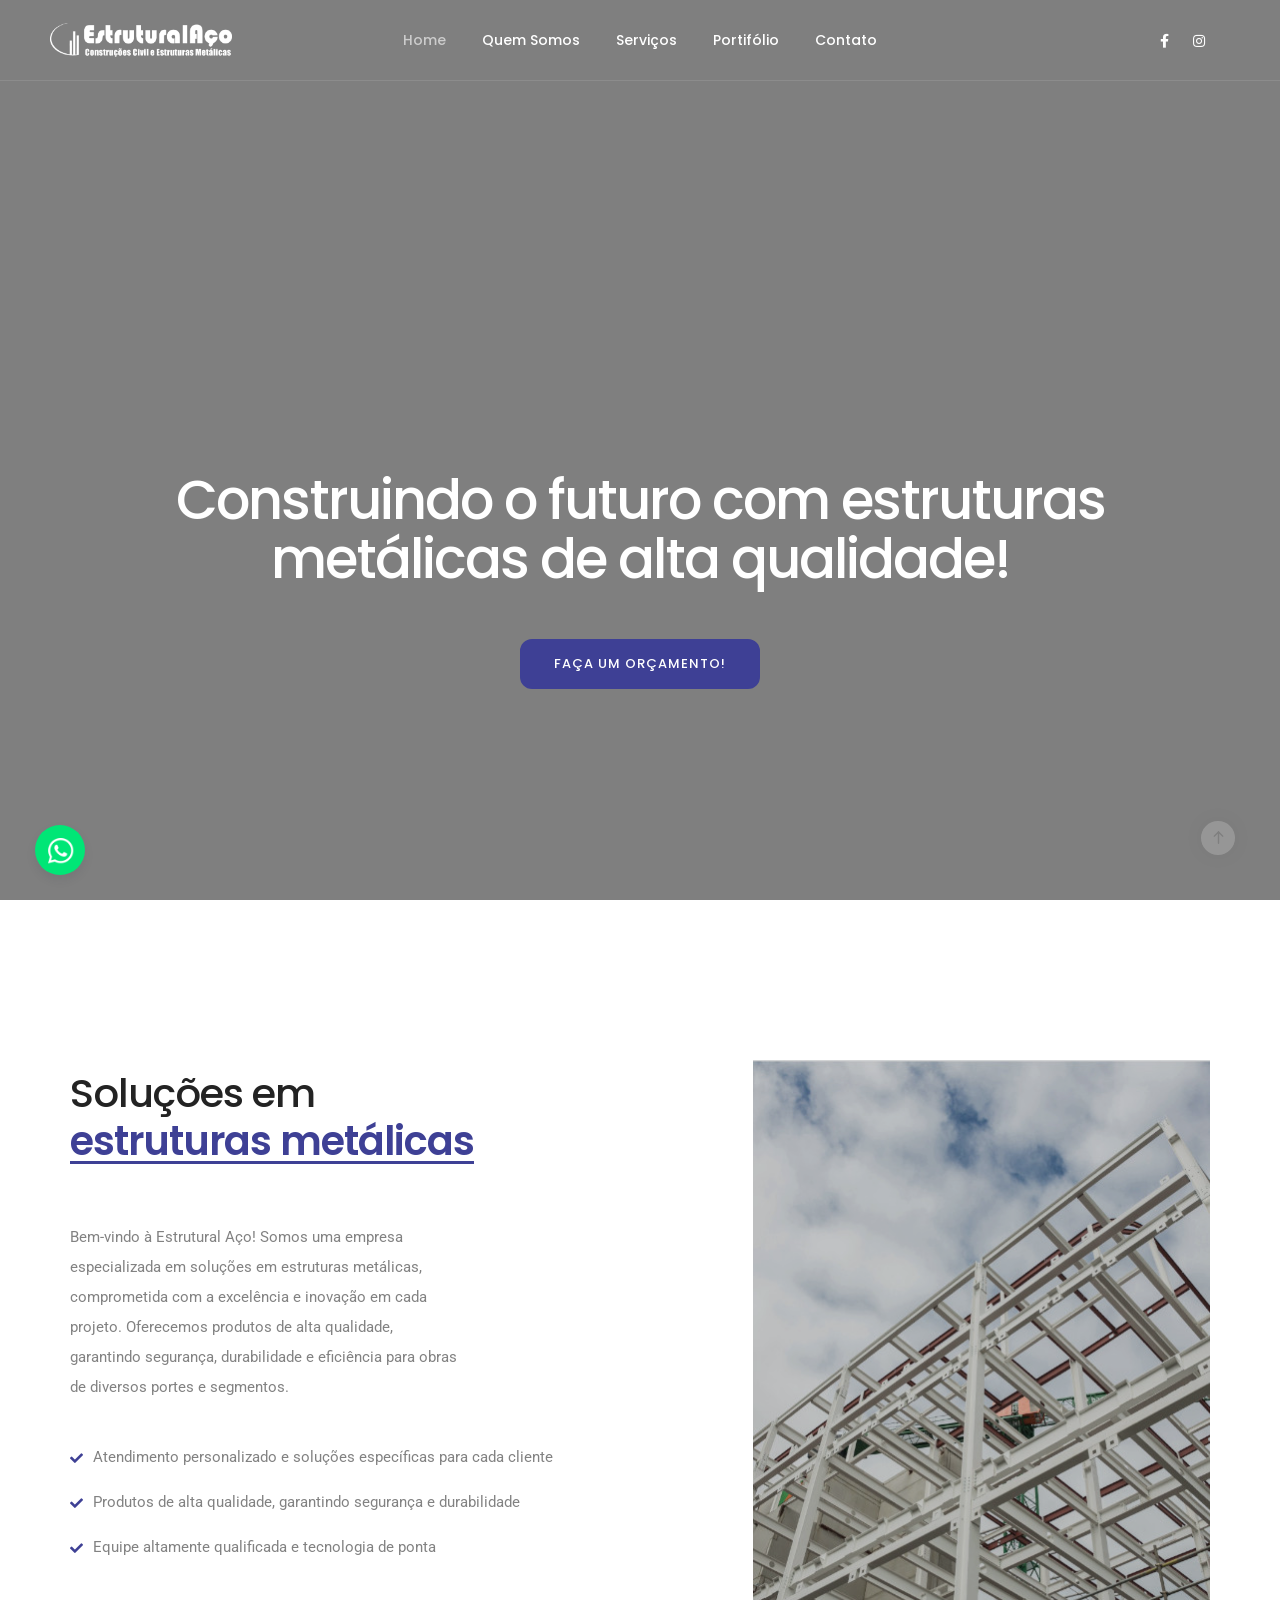
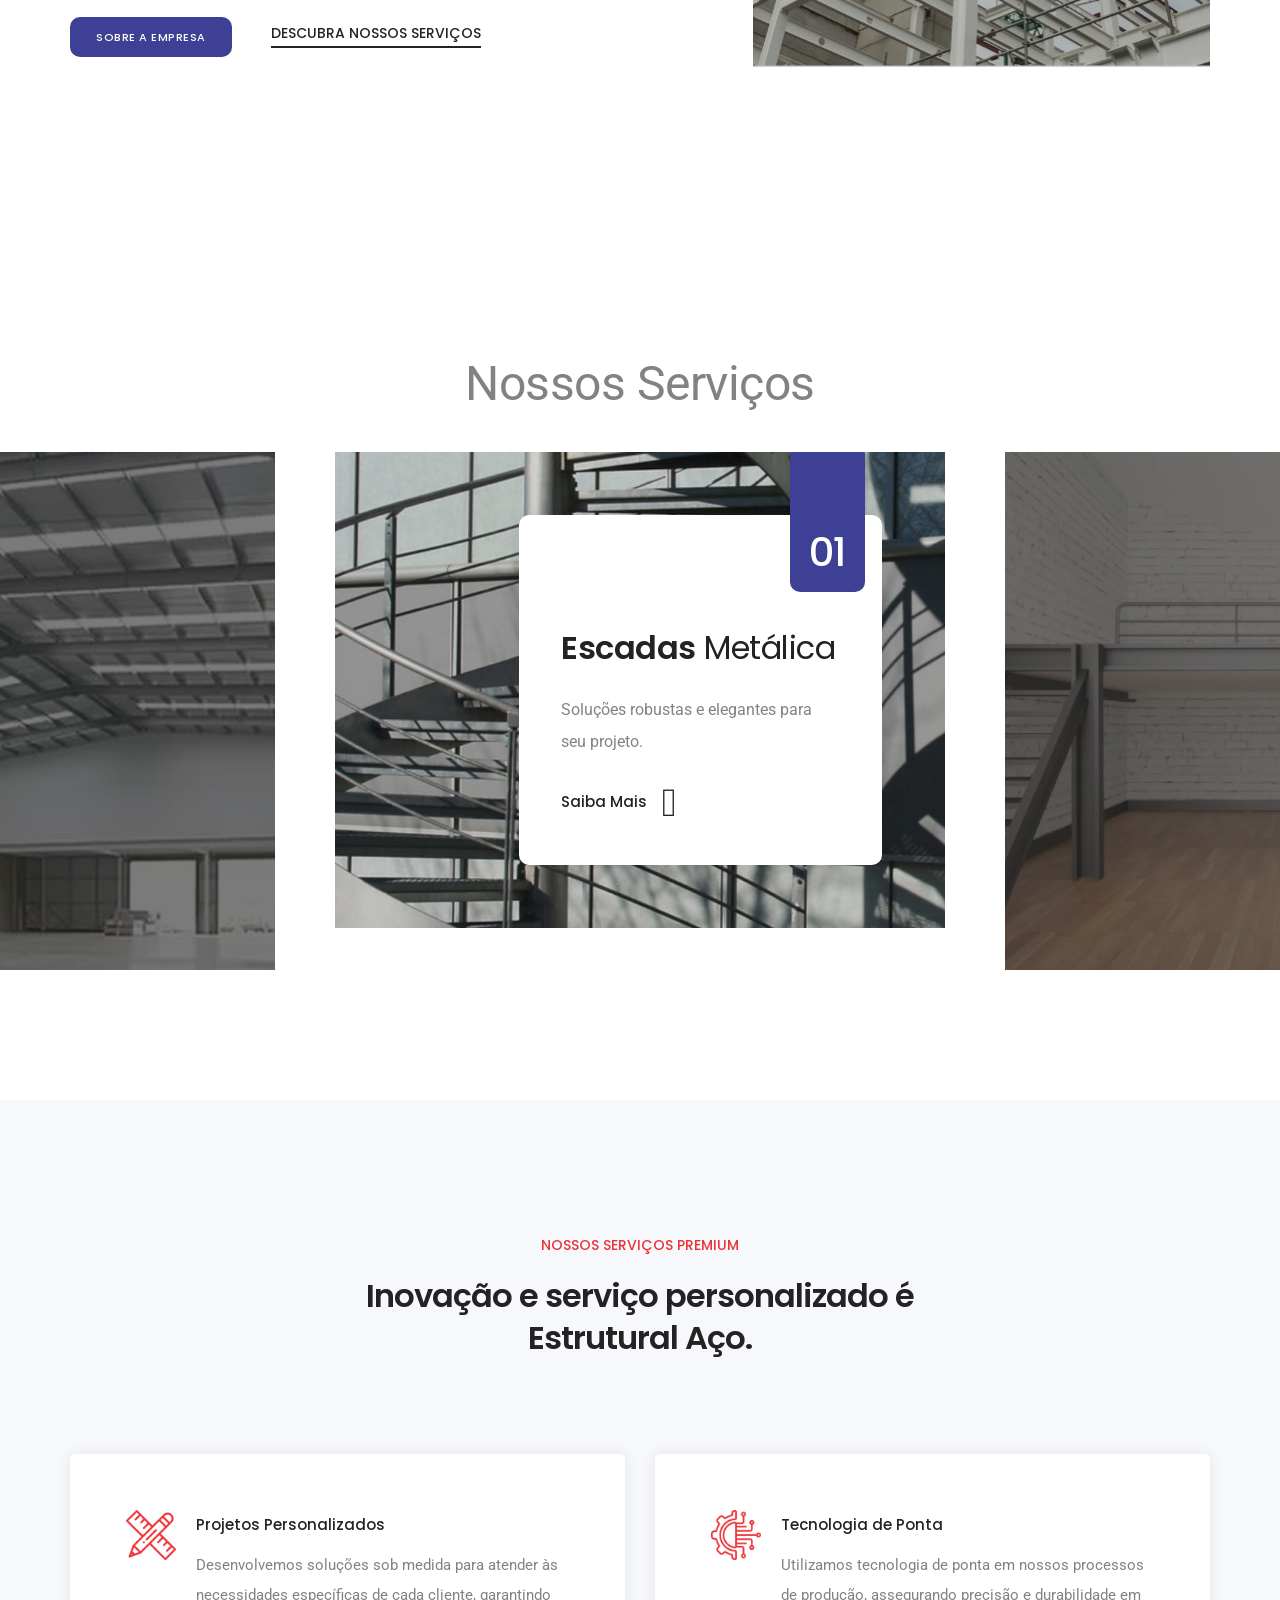
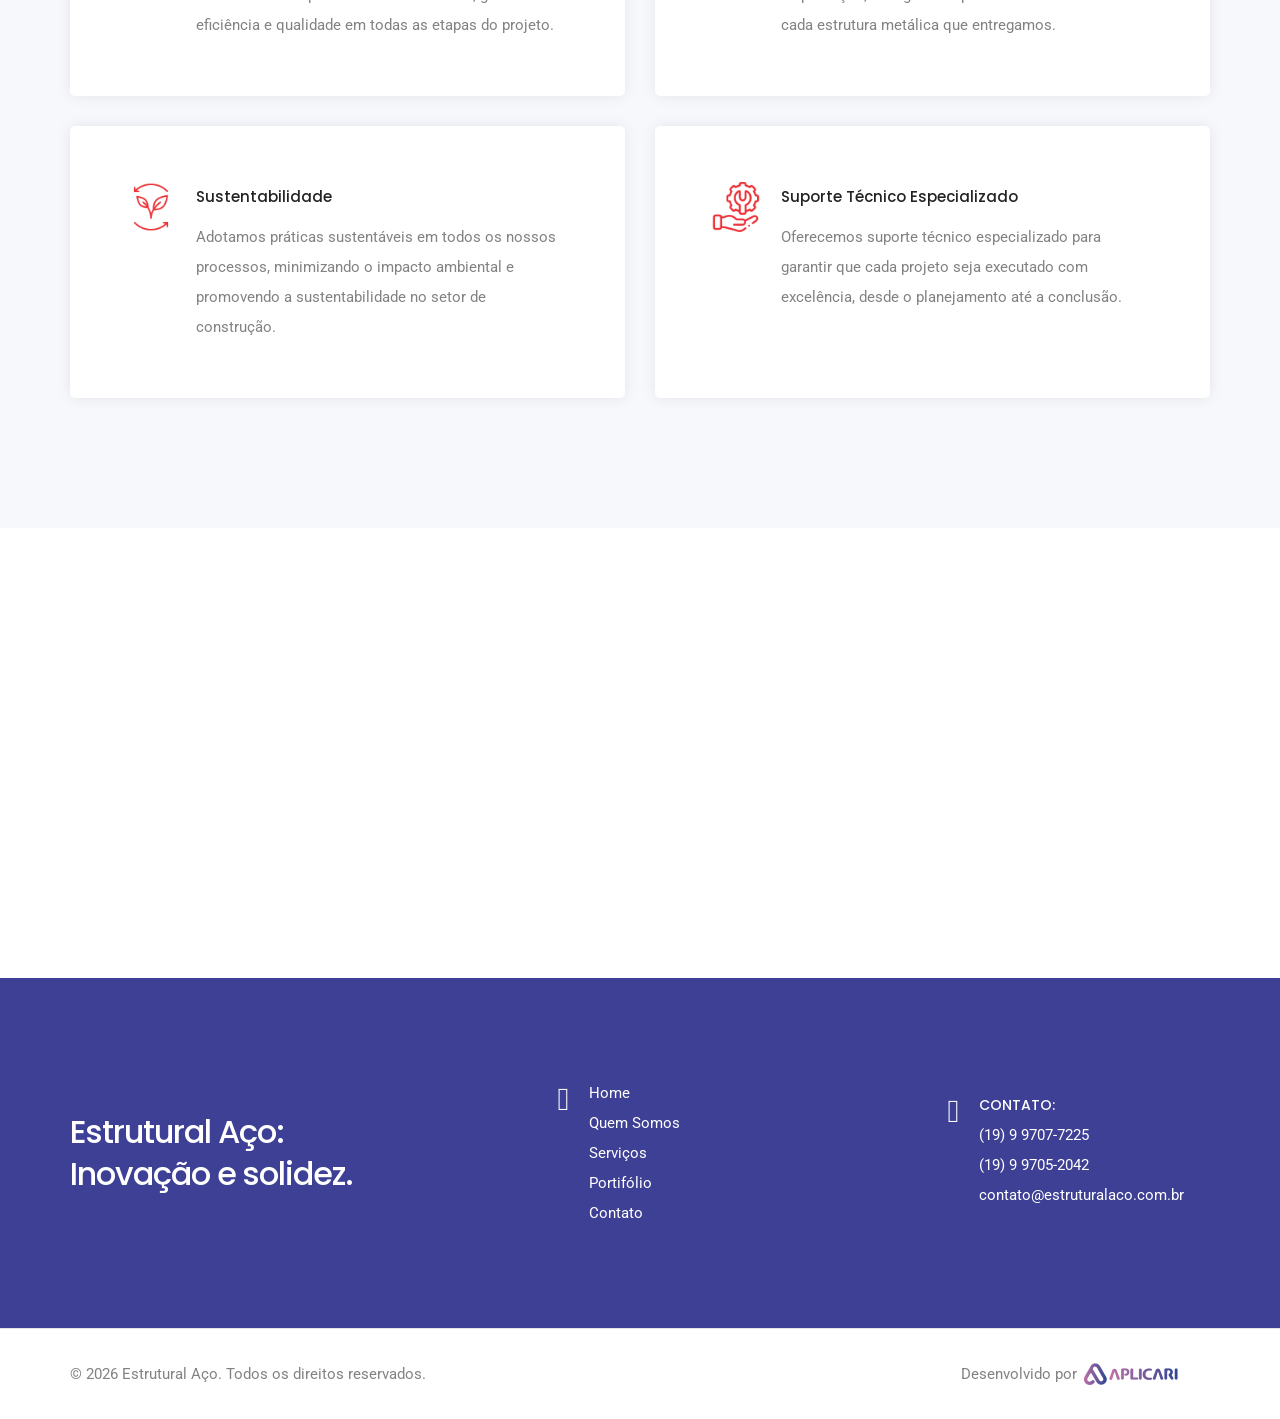
==== index.html @ 9724e7ca "Initial commit: Estrutural Aço site converted from PHP to static HTML/CSS/JS Converted all pages fro" ====
<!doctype html>
<html class="no-js" lang="pt-BR">

<head>
    <title>Estrutural Aço</title>
    <meta charset="utf-8">
    <meta http-equiv="X-UA-Compatible" content="IE=edge">
    <meta name="author" content="Aplicari">
    <meta name="viewport" content="width=device-width, initial-scale=1.0, maximum-scale=1">
    <meta name="description" content="Bem-vindo à Estrutural Aço! Somos especializados em soluções em estruturas metálicas, oferecendo produtos de alta qualidade com segurança, durabilidade e eficiência. Nossa equipe altamente qualificada e tecnologia de ponta garantem um atendimento personalizado e soluções inovadoras para projetos de diversos portes e segmentos. Confiabilidade, compromisso e sustentabilidade são nossos pilares. Estrutural Aço – construindo o futuro com solidez e precisão.">
    <meta name="keywords" content="Estrutural Aço, estruturas metálicas, soluções em aço, construção metálica, produtos de alta qualidade, segurança, durabilidade, eficiência, projetos de construção, tecnologia de ponta, atendimento personalizado, inovação em construção, confiabilidade, compromisso, sustentabilidade, obras de diversos portes, engenharia metálica, construção sustentável, estrutura metálica para construção, soluções personalizadas, equipe qualificada, tecnologia avançada, mercado de construção, indústria de aço, serviços de engenharia, construção civil, projetos industriais, infraestrutura metálica, soluções estruturais, projetos arquitetônicos, obras residenciais, obras comerciais, montagem de estruturas metálicas, fabricação de estruturas metálicas, consultoria em engenharia, projetos sob medida, resistência estrutural, economia de construção, rapidez na construção, manutenção de estruturas, reformas estruturais, soluções industriais, fabricação em aço, aço galvanizado, aço inoxidável, estruturas de grande porte, estruturas de pequeno porte, qualidade certificada, normas de segurança, engenharia de ponta, sustentabilidade ambiental, eficiência energética, processos inovadores, obras complexas, soluções eficientes, suporte técnico, atendimento ao cliente, soluções construtivas, engenharia moderna, edificações metálicas, infraestrutura industrial, qualidade construtiva, engenharia civil, estruturas especiais, personalização de projetos, soluções seguras, qualidade superior, inovação tecnológica">

    <!-- favicon icon -->
    <link rel="shortcut icon" href="img/logo/favicon.png">
    <link rel="apple-touch-icon" href="img/logo/favicon.png">
    <link rel="apple-touch-icon" sizes="72x72" href="img/logo/favicon.png">
    <link rel="apple-touch-icon" sizes="114x114" href="img/logo/favicon.png">

    <!-- speed up external connections used on this page -->
    <link rel="preconnect" href="https://fonts.googleapis.com">
    <link rel="preconnect" href="https://fonts.gstatic.com" crossorigin>
    <link rel="preconnect" href="https://www.googletagmanager.com">
    <link rel="preload" href="img/video.mp4" as="video" type="video/mp4">

    <!-- google fonts (moved out of style.css so the browser can start fetching them immediately) -->
    <link rel="stylesheet" href="https://fonts.googleapis.com/css?family=Roboto:100,300,400,500,700,900&display=swap">
    <link rel="stylesheet" href="https://fonts.googleapis.com/css?family=Poppins:100,100i,200,200i,300,300i,400,400i,500,500i,600,600i,700,700i,800,800i,900,900i&display=swap">

    <!-- style sheets and font icons  -->
    <link rel="stylesheet" type="text/css" href="css/font-icons.min.css">
    <link rel="stylesheet" type="text/css" href="css/theme-vendors.min.css">
    <link rel="stylesheet" type="text/css" href="css/style.css" />
    <link rel="stylesheet" type="text/css" href="css/responsive.css" />

    <!-- Google tag (gtag.js) -->
    <script async src="https://www.googletagmanager.com/gtag/js?id=G-JMHB2JMEFD"></script>
    <script>
        window.dataLayer = window.dataLayer || [];

        function gtag() {
            dataLayer.push(arguments);
        }
        gtag('js', new Date());

        gtag('config', 'G-JMHB2JMEFD');
    </script>

    <script>
        function getCookie(name) {
            const value = "; " + document.cookie;
            const parts = value.split("; " + name + "=");
            if (parts.length === 2) return parts.pop().split(";").shift();
        }

        function setCookie(name, value, days) {
            const expires = new Date();
            expires.setTime(expires.getTime() + days * 24 * 60 * 60 * 1000);
            document.cookie = name + "=" + value + ";expires=" + expires.toUTCString() + ";path=/";
        }

        function acceptCookies() {
            setCookie("cookieConsent", "accepted", 365);
            document.getElementById("cookieBanner").style.display = "none";
        }

        document.addEventListener("DOMContentLoaded", function() {
            if (!getCookie("cookieConsent")) {
                var el = document.getElementById("cookieBanner");
                if (el) el.style.display = "block";
            }
        });
    </script>
</head>

<body data-mobile-nav-style="classic">

    <!-- start header -->
    <header class="header-with-topbar">
        <nav class="navbar navbar-expand-lg navbar-dark bg-transparent border-bottom border-color-white-transparent header-light navbar-boxed fixed-top header-reverse-scroll">
            <div class="container-fluid nav-header-container">
                <div class="col-6 col-lg-2 me-auto ps-lg-0">
                    <a class="navbar-brand" href="index.html">
                        <img src="img/logo/logowhite.png" data-at2x="img/logo/logowhite.png" class="default-logo" alt="">
                        <img src="img/logo/logo.png" data-at2x="img/logo/logo.png" class="alt-logo" alt="">
                        <img src="img/logo/logo.png" data-at2x="img/logo/logo.png" class="mobile-logo" alt="">
                    </a>
                </div>
                <div class="col-auto col-lg-8 menu-order px-lg-0">
                    <button class="navbar-toggler float-end" type="button" data-bs-toggle="collapse" data-bs-target="#navbarNav" aria-controls="navbarNav" aria-label="Toggle navigation">
                        <span class="navbar-toggler-line"></span>
                        <span class="navbar-toggler-line"></span>
                        <span class="navbar-toggler-line"></span>
                        <span class="navbar-toggler-line"></span>
                    </button>
                    <div class=" collapse navbar-collapse justify-content-center" id="navbarNav">
                        <ul class="navbar-nav alt-font">
                            <li class="nav-item dropdown megamenu">
                                <a href="index.html" class="nav-link">Home</a>
                            <li class="nav-item dropdown simple-dropdown">
                                <a href="quem_somos.html" class="nav-link">Quem Somos</a>
                            <li class="nav-item dropdown simple-dropdown">
                                <a href="servicos.html" class="nav-link">Serviços</a>
                            <li class="nav-item dropdown simple-dropdown">
                                <a href="portifolio.html" class="nav-link">Portifólio</a>
                            <li class="nav-item dropdown simple-dropdown">
                                <a href="contato.html" class="nav-link">Contato</a>
                            </li>
                        </ul>
                    </div>
                </div>
                <div class="col-auto col-lg-2 text-end">
                    <div class="header-social-icon d-inline-block">
                        <a href="https://www.facebook.com/profile.php?id=100063776962729&locale=mt_MT&paipv=0&eav=AfYOh1ZeyS8CJg3K4YOH1XKG03_9ar49P_yETSwpgEK7vsXV9bz7K5qL1oTbm8Q1XJw&_rdr" target="_blank"><i class="fab fa-facebook-f"></i></a>
                        <a href="https://www.instagram.com/estrutural_aco/" target="_blank"><i class="fab fa-instagram"></i></a>
                    </div>
                </div>
            </div>
        </nav>
    </header>
    <!-- end header -->

    <!-- start section -->
    <section class="parallax position-relative w-100 vh-100 overflow-hidden wow animate__fadeIn">
        <!-- Vídeo de fundo -->
        <video class="position-absolute top-0 start-0" autoplay muted loop playsinline preload="auto" style="
      width: 100%;
      height: 100%;
      object-fit: cover;
      object-position: center;
      z-index: 0;
      transform: scale(1.02);
      filter: brightness(1.1) contrast(1.1);
      -webkit-backface-visibility: hidden;
      -webkit-transform: translateZ(0) scale(1.02);
      backface-visibility: hidden;
      will-change: transform;
    " aria-hidden="true">
    <source src="img/video.mp4" type="video/mp4" />
    Seu navegador não suporta o elemento de vídeo.
  </video>

        <!-- Overlay escuro -->
        <div class="position-absolute top-0 start-0 w-100 h-100" style="background: rgba(0,0,0,0.5); z-index:1;"></div>

        <!-- Conteúdo -->
        <div class="container position-relative" style="z-index:2; height: 100vh;">
            <div class="row justify-content-center h-100 align-items-center">
                <div class="col-12 col-lg-10 col-md-10 position-relative text-center wow animate__zoomIn" data-wow-delay="0.4s">
                    <h2 class="alt-font font-weight-500 text-white letter-spacing-minus-2px margin-50px-bottom md-margin-40px-bottom">
                        Construindo o futuro com estruturas metálicas de alta qualidade!
                    </h2>
                    <a href="https://api.whatsapp.com/send?phone=5511942241045&text=Ol%C3%A1!%20Estou%20entrando%20em%20contato%20pelo%20site%20e%20gostaria%20de%20realizar%20meu%20cadastro."
                        target="_blank" style="border-radius:12px;" class="btn-pallet1 btn btn-fancy btn-large btn-round-edge-small">
                        Faça um Orçamento!
                    </a>
                </div>
            </div>
        </div>
    </section>
    <!-- end section -->
    <!-- start section -->
    <section class="home-consulting big-section cover-background" style="background-image: url('');">
        <div class="container">
            <div class="row align-items-center justify-content-center">
                <div class="col-12 col-lg-6 col-md-10 md-margin-5-rem-bottom wow animate__fadeIn">
                    <h4 class="alt-font font-weight-500 text-extra-dark-gray letter-spacing-minus-1px margin-4-rem-bottom w-80 lg-w-90 md-margin-3-rem-bottom xs-margin-4-rem-bottom xs-w-100">Soluções em <span class="colorpallet1 text-decoration-line-bottom-thick font-weight-600">estruturas metálicas</span></h4>
                    <p class="w-70 margin-40px-bottom lg-w-90 md-margin-25px-bottom">Bem-vindo à Estrutural Aço! Somos uma empresa especializada em soluções em estruturas metálicas, comprometida com a excelência e inovação em cada projeto. Oferecemos produtos de alta qualidade, garantindo segurança, durabilidade e eficiência para obras de diversos portes e segmentos.</p>
                    <ul class="list-style-02">
                        <li class="margin-15px-bottom"><i class="fas fa-check text-small colorpallet1 position-relative top-2px margin-10px-right" aria-hidden="true"></i><span> Atendimento personalizado e soluções específicas para cada cliente</span></li>
                        <li class="margin-15px-bottom"><i class="fas fa-check text-small colorpallet1 position-relative top-2px margin-10px-right" aria-hidden="true"></i><span> Produtos de alta qualidade, garantindo segurança e durabilidade</span></li>
                        <li class="margin-15px-bottom"><i class="fas fa-check text-small colorpallet1 position-relative top-2px margin-10px-right" aria-hidden="true"></i><span> Equipe altamente qualificada e tecnologia de ponta</span></li>
                    </ul>
                    <div class="margin-40px-top d-inline-block md-margin-25px-top">
                        <a href="quem_somos.html" class="btn btn-fancy btn-small btn-pallet1 margin-35px-right xs-margin-10px-bottom border-radius-10px">Sobre a empresa</a>
                        <a href="servicos.html" class="btn btn-link btn-extra-large text-extra-dark-gray top-minus-5px xs-margin-10px-bottom">Descubra nossos serviços</a>
                    </div>
                </div>
                <div class="col-12 col-lg-5 offset-lg-1 col-md-10 wow animate__fadeIn" data-wow-delay="0.2s">
                    <div class="position-relative">
                        <div class="opacity-very-light bg-dark-slate-blue"></div>
                        <img class="w-100" src="img/sobre.jpg" alt="Estrutura Metálica Estrutural Aço" />
                    </div>
                </div>
            </div>
        </div>
    </section>
    <!-- end section -->

    <!-- start section -->
    <section class=" wow animate__fadeIn">
        <div class="container-fluid">
            <div class="row">
                <h3 class="text-center margin-40px-bottom">Nossos Serviços</h3>
                <div class="swiper-container slider-zoom-slide slider-zoom-slide-dark black-move p-0" data-slider-options='{ "centeredSlides": true, "spaceBetween": 60, "loop": true, "navigation": { "nextEl": ".swiper-button-next-nav", "prevEl": ".swiper-button-previous-nav" }, "autoplay": false, "keyboard": { "enabled": true, "onlyInViewport": true }, "breakpoints": { "991": { "slidesPerView": 2 }, "767": { "slidesPerView": 1 }, "effect": "slide" } }'>
                    <div class="swiper-wrapper">
                        <!-- start slider item -->
                        <div class="swiper-slide">
                            <div class="col-12 h-100 cover-background align-items-start d-flex justify-content-end padding-4-half-rem-all lg-padding-3-rem-all md-padding-4-rem-all xs-padding-3-rem-all" style="background: url(img/escada.jpg)">
                                <div class="slider-zoom-slide-dark-overlay opacity-very-light bg-extra-dark-gray"></div>
                                <div class="border-radius-10px d-flex flex-column w-50 bg-white box-shadow-extra-large no-transition padding-4-half-rem-all pt-0 slider-zoom-content z-index-1 position-relative xl-w-75 xl-padding-3-rem-all lg-w-80 lg-padding-2-half-rem-all md-w-55 md-padding-4-half-rem-all sm-w-60 xs-w-100">
                                    <h4 class="border-radius-10px slider-zoom-label alt-font font-weight-500 bg-fast-yellow text-white padding-15px-bottom padding-6-rem-top align-self-end margin-2-half-rem-bottom sm-padding-9-rem-top">01</h4>
                                    <h5 class="alt-font text-extra-dark-gray"><span class="font-weight-600">Escadas</span> Metálica</h5>
                                    <p class="text-extra-medium line-height-32px">Soluções robustas e elegantes para seu projeto.</p>
                                    <a href="servicos.html" class="alt-font font-weight-500 text-extra-dark-gray text-greenish-gray-hover">Saiba Mais<i class="line-icon-Arrow-OutRight icon-medium align-middle margin-15px-left"></i></a>
                                </div>
                            </div>
                        </div>
                        <!-- end slider item -->
                        <!-- start slider item -->
                        <div class="swiper-slide">
                            <div class="col-12 h-100 cover-background align-items-start d-flex justify-content-end padding-4-half-rem-all lg-padding-3-rem-all md-padding-4-rem-all xs-padding-3-rem-all" style="background: url(img/mezanino.jpg)">
                                <div class="slider-zoom-slide-dark-overlay opacity-very-light bg-extra-dark-gray"></div>
                                <div class="border-radius-10px d-flex flex-column w-50 bg-white box-shadow-extra-large no-transition padding-4-half-rem-all pt-0 slider-zoom-content z-index-1 position-relative xl-w-75 xl-padding-3-rem-all lg-w-80 lg-padding-2-half-rem-all md-w-55 md-padding-4-half-rem-all sm-w-60 xs-w-100">
                                    <h4 class="border-radius-10px slider-zoom-label alt-font font-weight-500 bg-fast-yellow text-white padding-15px-bottom padding-6-rem-top align-self-end margin-2-half-rem-bottom sm-padding-9-rem-top">02</h4>
                                    <h5 class="alt-font text-extra-dark-gray"><span class="font-weight-600">Mezaninos</span> Metálicos</h5>
                                    <p class="text-extra-medium line-height-32px">Aproveitamento máximo do espaço com segurança e eficiência.</p>
                                    <a href="servicos.html" class="alt-font font-weight-500 text-extra-dark-gray text-greenish-gray-hover">Saiba Mais<i class="line-icon-Arrow-OutRight icon-medium align-middle margin-15px-left"></i></a>
                                </div>
                            </div>
                        </div>
                        <!-- end slider item -->
                        <!-- start slider item -->
                        <div class="swiper-slide">
                            <div class="col-12 h-100 cover-background align-items-start d-flex justify-content-end padding-4-half-rem-all lg-padding-3-rem-all md-padding-4-rem-all xs-padding-3-rem-all" style="background: url(img/cobertura.jpg)">
                                <div class="slider-zoom-slide-dark-overlay opacity-very-light bg-extra-dark-gray"></div>
                                <div class="border-radius-10px d-flex flex-column w-50 bg-white box-shadow-extra-large no-transition padding-4-half-rem-all pt-0 slider-zoom-content z-index-1 position-relative xl-w-75 xl-padding-3-rem-all lg-w-80 lg-padding-2-half-rem-all md-w-55 md-padding-4-half-rem-all sm-w-60 xs-w-100">
                                    <h4 class="border-radius-10px slider-zoom-label alt-font font-weight-500 bg-fast-yellow text-white padding-15px-bottom padding-6-rem-top align-self-end margin-2-half-rem-bottom sm-padding-9-rem-top">03</h4>
                                    <h5 class="alt-font text-extra-dark-gray"><span class="font-weight-600">Coberturas</span> Metálicas</h5>
                                    <p class="text-extra-medium line-height-32px">Proteção e durabilidade para sua construção.</p>
                                    <a href="servicos.html" class="alt-font font-weight-500 text-extra-dark-gray text-greenish-gray-hover">Saiba Mais<i class="line-icon-Arrow-OutRight icon-medium align-middle margin-15px-left"></i></a>
                                </div>
                            </div>
                        </div>
                        <!-- end slider item -->
                        <!-- start slider item -->
                        <div class="swiper-slide">
                            <div class="col-12 h-100 cover-background align-items-start d-flex justify-content-end padding-4-half-rem-all lg-padding-3-rem-all md-padding-4-rem-all xs-padding-3-rem-all" style="background: url(img/galpao.jpg)">
                                <div class="slider-zoom-slide-dark-overlay opacity-very-light bg-extra-dark-gray"></div>
                                <div class="border-radius-10px d-flex flex-column w-50 bg-white box-shadow-extra-large no-transition padding-4-half-rem-all pt-0 slider-zoom-content z-index-1 position-relative xl-w-75 xl-padding-3-rem-all lg-w-80 lg-padding-2-half-rem-all md-w-55 md-padding-4-half-rem-all sm-w-60 xs-w-100">
                                    <h4 class="border-radius-10px slider-zoom-label alt-font font-weight-500 bg-fast-yellow text-white padding-15px-bottom padding-6-rem-top align-self-end margin-2-half-rem-bottom sm-padding-9-rem-top">04</h4>
                                    <h5 class="alt-font text-extra-dark-gray"><span class="font-weight-600">Galpões</span> Metálicos</h5>
                                    <p class="text-extra-medium line-height-32px">Estruturas para todos os fins, com qualidade e eficiência.</p>
                                    <a href="servicos.html" class="alt-font font-weight-500 text-extra-dark-gray text-greenish-gray-hover">Saiba Mais<i class="line-icon-Arrow-OutRight icon-medium align-middle margin-15px-left"></i></a>
                                </div>
                            </div>
                        </div>
                        <!-- end slider item -->
                    </div>
                </div>
            </div>
        </div>
    </section>
    <!-- end section -->

    <!-- start section -->
    <section class="bg-light-blue">
        <div class="container">
            <div class="row justify-content-center wow animate__fadeIn">
                <div class="col-12 col-xl-6 col-lg-7 col-sm-8 text-center margin-5-rem-bottom md-margin-5-rem-bottom">
                    <span class="d-inline-block alt-font text-medium colorpallet2 text-uppercase font-weight-500 margin-20px-bottom sm-margin-15px-bottom">nossos serviços premium</span>
                    <h5 class="alt-font text-extra-dark-gray font-weight-600 letter-spacing-minus-1px">Inovação e serviço personalizado é Estrutural Aço.</h5>
                </div>
            </div>
            <div class="row justify-content-center">
                <!-- start feature box item -->
                <div class="col-12 col-lg-6 col-md-9 margin-30px-bottom xs-margin-15px-bottom wow animate__fadeIn">
                    <div class="feature-box h-100 feature-box-left-icon border-radius-5px bg-white box-shadow-small box-shadow-extra-large-hover overflow-hidden padding-4-rem-all">
                        <div class="feature-box-icon">
                            <img width="50px" src="img/icon/personalizado2.png" alt="" loading="lazy">
                        </div>
                        <div class="feature-box-content last-paragraph-no-margin">
                            <span class="alt-font font-weight-500 margin-10px-bottom d-block text-extra-dark-gray">Projetos Personalizados</span>
                            <p>Desenvolvemos soluções sob medida para atender às necessidades específicas de cada cliente, garantindo eficiência e qualidade em todas as etapas do projeto.</p>
                        </div>
                    </div>
                </div>
                <!-- end feature box item -->
                <!-- start feature box item -->
                <div class="col-12 col-lg-6 col-md-9 margin-30px-bottom xs-margin-15px-bottom wow animate__fadeIn" data-wow-delay="0.2s">
                    <div class="feature-box h-100 feature-box-left-icon border-radius-5px bg-white box-shadow-small box-shadow-extra-large-hover overflow-hidden padding-4-rem-all">
                        <div class="feature-box-icon">
                            <img width="50px" src="img/icon/tecnologia2.png" alt="" loading="lazy">
                        </div>
                        <div class="feature-box-content last-paragraph-no-margin">
                            <span class="alt-font font-weight-500 margin-10px-bottom d-block text-extra-dark-gray">Tecnologia de Ponta</span>
                            <p>Utilizamos tecnologia de ponta em nossos processos de produção, assegurando precisão e durabilidade em cada estrutura metálica que entregamos.</p>
                        </div>
                    </div>
                </div>
                <!-- end feature box item -->
                <!-- start feature box item -->
                <div class="col-12 col-lg-6 col-md-9 md-margin-30px-bottom xs-margin-15px-bottom wow animate__fadeIn" data-wow-delay="0.4s">
                    <div class="feature-box h-100 feature-box-left-icon border-radius-5px bg-white box-shadow-small box-shadow-extra-large-hover overflow-hidden padding-4-rem-all">
                        <div class="feature-box-icon">
                            <img width="50px" src="img/icon/sustentabilidade2.png" alt="" loading="lazy">
                        </div>
                        <div class="feature-box-content last-paragraph-no-margin">
                            <span class="alt-font font-weight-500 margin-10px-bottom d-block text-extra-dark-gray">Sustentabilidade</span>
                            <p>Adotamos práticas sustentáveis em todos os nossos processos, minimizando o impacto ambiental e promovendo a sustentabilidade no setor de construção.</p>
                        </div>
                    </div>
                </div>
                <!-- end feature box item -->
                <!-- start feature box item -->
                <div class="col-12 col-lg-6 col-md-9 wow animate__fadeIn" data-wow-delay="0.6s">
                    <div class="feature-box h-100 feature-box-left-icon border-radius-5px bg-white box-shadow-small box-shadow-extra-large-hover overflow-hidden padding-4-rem-all">
                        <div class="feature-box-icon">
                            <img width="50px" src="img/icon/suporte-tecnico2.png" alt="" loading="lazy">
                        </div>
                        <div class="feature-box-content last-paragraph-no-margin">
                            <span class="alt-font font-weight-500 margin-10px-bottom d-block text-extra-dark-gray">Suporte Técnico Especializado</span>
                            <p>Oferecemos suporte técnico especializado para garantir que cada projeto seja executado com excelência, desde o planejamento até a conclusão.</p>
                        </div>
                    </div>
                </div>
                <!-- end feature box item -->
            </div>
        </div>
    </section>
    <!-- end section -->
    <iframe src="https://www.google.com/maps/embed?pb=!1m18!1m12!1m3!1d3685.9127559244284!2d-46.683484724701515!3d-22.507456279538097!2m3!1f0!2f0!3f0!3m2!1i1024!2i768!4f13.1!3m3!1m2!1s0x94c91b5b040c05cb%3A0xf7c7b19ab76d204a!2sEstrutural%20A%C3%A7o%20Estruturas%20Met%C3%A1licas!5e0!3m2!1spt-BR!2sbr!4v1718650360998!5m2!1spt-BR!2sbr" width="100%" style="border:0; margin-bottom: -10px; max-height:500px; min-height:450px;" allowfullscreen="" loading="lazy" referrerpolicy="no-referrer-when-downgrade"></iframe>

    <!-- start scroll to top -->
    <a class="scroll-top-arrow" href="javascript:void(0);"><i class="feather icon-feather-arrow-up"></i></a>
    <!-- end scroll to top -->

    <!-- start section -->
    <section style="background-color: rgb(62,64,149); color: #fff;" class="padding-100px-tb md-padding-75px-tb sm-padding-50px-tb wow animate__fadeIn">
        <div class="container">
            <div class="row justify-content-center align-items-center">
                <div class="col-12 col-xl-5 col-lg-4 md-margin-50px-bottom sm-margin-30px-bottom last-paragraph-no-margin wow animate__fadeIn" data-wow-delay="0.6s">
                    <h5 class="alt-font font-weight-500 w-70 d-inline-block letter-spacing-minus-1px m-0 lg-w-100 md-w-50 xs-w-70">Estrutural Aço: Inovação e solidez.</h5>
                </div>
                <!-- start feature box item -->
                <div class="col-12 col-xl-3 col-lg-4 col-sm-6 xs-margin-30px-bottom last-paragraph-no-margin wow animate__fadeInRight" data-wow-delay="0.4s">
                    <div class="feature-box feature-box-left-icon">
                        <div class="feature-box-icon margin-5px-top">
                            <i class="line-icon-Cursor-Click icon-extra-medium d-block"></i>
                        </div>
                        <div class="feature-box-content">
                            <div><a href="index.html" class="text-white">Home</a></div>
                            <div><a href="quem_somos.html" class="text-white">Quem Somos</a></div>
                            <div><a href="servicos.html" class="text-white">Serviços</a></div>
                            <div><a href="portifolio.html" class="text-white">Portifólio</a></div>
                            <div><a href="contato.html" class="text-white">Contato</a></div>
                        </div>
                    </div>
                </div>
                <!-- end feature box item -->
                <!-- start feature box item -->
                <div class="col-12 col-xl-3 offset-xl-1 col-lg-4 col-sm-6 last-paragraph-no-margin wow animate__fadeInRight" data-wow-delay="0.6s">
                    <div class="feature-box feature-box-left-icon">
                        <div class="feature-box-icon">
                            <i class="line-icon-Phone icon-extra-medium d-block"></i>
                        </div>
                        <div class="feature-box-content">
                            <span class="text-uppercase text-medium font-weight-500 alt-font margin-5px-bottom d-block">Contato:</strong></span>
                            <p><a class="text-white" href="https://api.whatsapp.com/send?phone=5519997077225&text=Ol%C3%A1!%20Estou%20entrando%20em%20contato%20pelo%20site e gostaria de realizar meu cadastro.">(19) 9 9707-7225</a><br>
                                <a class="text-white" href="https://api.whatsapp.com/send?phone=5519997052042&text=Ol%C3%A1!%20Estou%20entrando%20em%20contato%20pelo%20site e gostaria de realizar meu cadastro.">(19) 9 9705-2042</a><br>
                                <a class="text-white" href="contato@estruturalaco.com.br">contato@estruturalaco.com.br</a></p>
                        </div>
                    </div>
                </div>
                <!-- end features box item -->
            </div>
        </div>
    </section>
    <!-- end section -->
    <!-- start footer -->
    <footer class="footer-light border-top border-color-medium-gray padding-30px-tb">
        <div class="container">
            <div class="row align-items-center justify-content-center ">
                <div class="col-12 col-md-6 text-center text-md-start sm-margin-20px-bottom d-flex align-items-center">
                    <p class="m-0">&copy; <span id="copy-year"></span> Estrutural Aço. Todos os direitos reservados.<a href="https://www.themezaa.com/" target="_blank" class="text-decoration-line-bottom text-extra-dark-gray text-salmon-rose-hover font-weight-500"></a></p>
                </div>

                <div class="col-12 col-md-6 order-1 order-md-0 sm-margin-15px-bottom d-flex justify-content-end">
                    <div class="mobalinhamento col-12 col-lg-6 text-center mobtextcenter mt-3 mt-lg-0">Desenvolvido por <a href="https://www.aplicari.com/" target="_blank" class="footer-logo"><img style='height: 25px' src="img/logo-aplicari.png" alt=""></a></div>
                </div>
            </div>
        </div>
    </footer>
    <!-- end footer -->

    <!-- Whatsapp ripple ============================================================================================================== -->
    <style>
        .whatsapp {
            position: fixed;
            z-index: 9999;
            left: 35px;
            bottom: 45px;
            width: 40px;
            height: 30px;
        }

        .whatsapp a {
            background: #00E676;
            border-radius: 50%;
            box-shadow: 0 5px 10px 0 rgba(35, 50, 56, .1);
            position: relative;
            height: 50px;
            width: 50px;
            text-align: center;
            line-height: 48px;
            font-size: 20px;
            color: #fff;
            z-index: 1;
            display: block;
        }

        .whatsapp .ripple,
        .whatsapp .ripple:before,
        .whatsapp .ripple:after {
            -webkit-animation: ripple 3s infinite;
            animation: ripple 3s infinite;
            border-radius: 50%;
            box-shadow: 0 0 0 0 rgba(16, 231, 126, 0.3);
            top: 0;
            height: 50px;
            position: absolute;
            width: 50px;
        }

        .whatsapp .ripple:before {
            -webkit-animation-delay: .9s;
            animation-delay: .9s;
            content: "";
            position: absolute;
            top: 0
        }

        .whatsapp .ripple:after {
            -webkit-animation-delay: .6s;
            animation-delay: .6s;
            content: "";
            position: absolute;
            top: 0
        }

        @-webkit-keyframes ripple {
            70% {
                box-shadow: 0 0 0 20px transparent
            }

            100% {
                box-shadow: 0 0 0 0 transparent
            }
        }

        @keyframes ripple {
            70% {
                box-shadow: 0 0 0 20px transparent
            }

            100% {
                box-shadow: 0 0 0 0 transparent
            }
        }

        @media (max-width:990px) {
            .whatsapp {
                position: fixed;
                z-index: 99;
                right: 20px;
                bottom: 40px;
                width: 38px;
                height: 38px;
            }
        }
    </style>

    <div class="whatsapp">
        <a href="https://api.whatsapp.com/send?phone=5519997077225&text=Ol%C3%A1!%20Estou%20entrando%20em%20contato%20pelo%20site e gostaria de realizar meu cadastro." target="_blank">
            <img style='width: 27px; margin-left: 2px; margin-top: 2px;' src="img/whatsapp.png" alt="">
        </a>
        <div class="ripple"></div>
    </div>

    <!-- javascript -->
    <script type="text/javascript" src="js/jquery.min.js"></script>
    <script type="text/javascript" src="js/theme-vendors.min.js"></script>
    <script type="text/javascript" src="js/main.js"></script>
    <script>
        document.getElementById('copy-year').textContent = new Date().getFullYear();
    </script>
</body>

</html>
---- css/font-icons.min.css ----
/*
Font awesome
Version: 5.15.4 
Plugin URI: https://fontawesome.com
License: License - https://fontawesome.com/license/free (Icons: CC BY 4.0, Fonts: SIL OFL 1.1, Code: MIT License)
*/
.fa,
.fab,
.fad,
.fal,
.far,
.fas {
    -moz-osx-font-smoothing: grayscale;
    -webkit-font-smoothing: antialiased;
    display: inline-block;
    font-style: normal;
    font-variant: normal;
    text-rendering: auto;
    line-height: 1
}

.fa-lg {
    font-size: 1.33333em;
    line-height: .75em;
    vertical-align: -.0667em
}

.fa-xs {
    font-size: .75em
}

.fa-sm {
    font-size: .875em
}

.fa-1x {
    font-size: 1em
}

.fa-2x {
    font-size: 2em
}

.fa-3x {
    font-size: 3em
}

.fa-4x {
    font-size: 4em
}

.fa-5x {
    font-size: 5em
}

.fa-6x {
    font-size: 6em
}

.fa-7x {
    font-size: 7em
}

.fa-8x {
    font-size: 8em
}

.fa-9x {
    font-size: 9em
}

.fa-10x {
    font-size: 10em
}

.fa-fw {
    text-align: center;
    width: 1.25em
}

.fa-ul {
    list-style-type: none;
    margin-left: 2.5em;
    padding-left: 0
}

.fa-ul>li {
    position: relative
}

.fa-li {
    left: -2em;
    position: absolute;
    text-align: center;
    width: 2em;
    line-height: inherit
}

.fa-border {
    border: .08em solid #eee;
    border-radius: .1em;
    padding: .2em .25em .15em
}

.fa-pull-left {
    float: left
}

.fa-pull-right {
    float: right
}

.fa.fa-pull-left,
.fab.fa-pull-left,
.fal.fa-pull-left,
.far.fa-pull-left,
.fas.fa-pull-left {
    margin-right: .3em
}

.fa.fa-pull-right,
.fab.fa-pull-right,
.fal.fa-pull-right,
.far.fa-pull-right,
.fas.fa-pull-right {
    margin-left: .3em
}

.fa-spin {
    -webkit-animation: fa-spin 2s linear infinite;
    animation: fa-spin 2s linear infinite
}

.fa-pulse {
    -webkit-animation: fa-spin 1s steps(8) infinite;
    animation: fa-spin 1s steps(8) infinite
}

@-webkit-keyframes fa-spin {
    0% {
        -webkit-transform: rotate(0deg);
        transform: rotate(0deg)
    }

    to {
        -webkit-transform: rotate(1turn);
        transform: rotate(1turn)
    }
}

@keyframes fa-spin {
    0% {
        -webkit-transform: rotate(0deg);
        transform: rotate(0deg)
    }

    to {
        -webkit-transform: rotate(1turn);
        transform: rotate(1turn)
    }
}

.fa-rotate-90 {
    -ms-filter: "progid:DXImageTransform.Microsoft.BasicImage(rotation=1)";
    -webkit-transform: rotate(90deg);
    transform: rotate(90deg)
}

.fa-rotate-180 {
    -ms-filter: "progid:DXImageTransform.Microsoft.BasicImage(rotation=2)";
    -webkit-transform: rotate(180deg);
    transform: rotate(180deg)
}

.fa-rotate-270 {
    -ms-filter: "progid:DXImageTransform.Microsoft.BasicImage(rotation=3)";
    -webkit-transform: rotate(270deg);
    transform: rotate(270deg)
}

.fa-flip-horizontal {
    -ms-filter: "progid:DXImageTransform.Microsoft.BasicImage(rotation=0, mirror=1)";
    -webkit-transform: scaleX(-1);
    transform: scaleX(-1)
}

.fa-flip-vertical {
    -webkit-transform: scaleY(-1);
    transform: scaleY(-1)
}

.fa-flip-both,
.fa-flip-horizontal.fa-flip-vertical,
.fa-flip-vertical {
    -ms-filter: "progid:DXImageTransform.Microsoft.BasicImage(rotation=2, mirror=1)"
}

.fa-flip-both,
.fa-flip-horizontal.fa-flip-vertical {
    -webkit-transform: scale(-1);
    transform: scale(-1)
}

:root .fa-flip-both,
:root .fa-flip-horizontal,
:root .fa-flip-vertical,
:root .fa-rotate-90,
:root .fa-rotate-180,
:root .fa-rotate-270 {
    -webkit-filter: none;
    filter: none
}

.fa-stack {
    display: inline-block;
    height: 2em;
    line-height: 2em;
    position: relative;
    vertical-align: middle;
    width: 2.5em
}

.fa-stack-1x,
.fa-stack-2x {
    left: 0;
    position: absolute;
    text-align: center;
    width: 100%
}

.fa-stack-1x {
    line-height: inherit
}

.fa-stack-2x {
    font-size: 2em
}

.fa-inverse {
    color: #fff
}

.fa-500px:before {
    content: "\f26e"
}

.fa-accessible-icon:before {
    content: "\f368"
}

.fa-accusoft:before {
    content: "\f369"
}

.fa-acquisitions-incorporated:before {
    content: "\f6af"
}

.fa-ad:before {
    content: "\f641"
}

.fa-address-book:before {
    content: "\f2b9"
}

.fa-address-card:before {
    content: "\f2bb"
}

.fa-adjust:before {
    content: "\f042"
}

.fa-adn:before {
    content: "\f170"
}

.fa-adversal:before {
    content: "\f36a"
}

.fa-affiliatetheme:before {
    content: "\f36b"
}

.fa-air-freshener:before {
    content: "\f5d0"
}

.fa-airbnb:before {
    content: "\f834"
}

.fa-algolia:before {
    content: "\f36c"
}

.fa-align-center:before {
    content: "\f037"
}

.fa-align-justify:before {
    content: "\f039"
}

.fa-align-left:before {
    content: "\f036"
}

.fa-align-right:before {
    content: "\f038"
}

.fa-alipay:before {
    content: "\f642"
}

.fa-allergies:before {
    content: "\f461"
}

.fa-amazon:before {
    content: "\f270"
}

.fa-amazon-pay:before {
    content: "\f42c"
}

.fa-ambulance:before {
    content: "\f0f9"
}

.fa-american-sign-language-interpreting:before {
    content: "\f2a3"
}

.fa-amilia:before {
    content: "\f36d"
}

.fa-anchor:before {
    content: "\f13d"
}

.fa-android:before {
    content: "\f17b"
}

.fa-angellist:before {
    content: "\f209"
}

.fa-angle-double-down:before {
    content: "\f103"
}

.fa-angle-double-left:before {
    content: "\f100"
}

.fa-angle-double-right:before {
    content: "\f101"
}

.fa-angle-double-up:before {
    content: "\f102"
}

.fa-angle-down:before {
    content: "\f107"
}

.fa-angle-left:before {
    content: "\f104"
}

.fa-angle-right:before {
    content: "\f105"
}

.fa-angle-up:before {
    content: "\f106"
}

.fa-angry:before {
    content: "\f556"
}

.fa-angrycreative:before {
    content: "\f36e"
}

.fa-angular:before {
    content: "\f420"
}

.fa-ankh:before {
    content: "\f644"
}

.fa-app-store:before {
    content: "\f36f"
}

.fa-app-store-ios:before {
    content: "\f370"
}

.fa-apper:before {
    content: "\f371"
}

.fa-apple:before {
    content: "\f179"
}

.fa-apple-alt:before {
    content: "\f5d1"
}

.fa-apple-pay:before {
    content: "\f415"
}

.fa-archive:before {
    content: "\f187"
}

.fa-archway:before {
    content: "\f557"
}

.fa-arrow-alt-circle-down:before {
    content: "\f358"
}

.fa-arrow-alt-circle-left:before {
    content: "\f359"
}

.fa-arrow-alt-circle-right:before {
    content: "\f35a"
}

.fa-arrow-alt-circle-up:before {
    content: "\f35b"
}

.fa-arrow-circle-down:before {
    content: "\f0ab"
}

.fa-arrow-circle-left:before {
    content: "\f0a8"
}

.fa-arrow-circle-right:before {
    content: "\f0a9"
}

.fa-arrow-circle-up:before {
    content: "\f0aa"
}

.fa-arrow-down:before {
    content: "\f063"
}

.fa-arrow-left:before {
    content: "\f060"
}

.fa-arrow-right:before {
    content: "\f061"
}

.fa-arrow-up:before {
    content: "\f062"
}

.fa-arrows-alt:before {
    content: "\f0b2"
}

.fa-arrows-alt-h:before {
    content: "\f337"
}

.fa-arrows-alt-v:before {
    content: "\f338"
}

.fa-artstation:before {
    content: "\f77a"
}

.fa-assistive-listening-systems:before {
    content: "\f2a2"
}

.fa-asterisk:before {
    content: "\f069"
}

.fa-asymmetrik:before {
    content: "\f372"
}

.fa-at:before {
    content: "\f1fa"
}

.fa-atlas:before {
    content: "\f558"
}

.fa-atlassian:before {
    content: "\f77b"
}

.fa-atom:before {
    content: "\f5d2"
}

.fa-audible:before {
    content: "\f373"
}

.fa-audio-description:before {
    content: "\f29e"
}

.fa-autoprefixer:before {
    content: "\f41c"
}

.fa-avianex:before {
    content: "\f374"
}

.fa-aviato:before {
    content: "\f421"
}

.fa-award:before {
    content: "\f559"
}

.fa-aws:before {
    content: "\f375"
}

.fa-baby:before {
    content: "\f77c"
}

.fa-baby-carriage:before {
    content: "\f77d"
}

.fa-backspace:before {
    content: "\f55a"
}

.fa-backward:before {
    content: "\f04a"
}

.fa-bacon:before {
    content: "\f7e5"
}

.fa-bacteria:before {
    content: "\e059"
}

.fa-bacterium:before {
    content: "\e05a"
}

.fa-bahai:before {
    content: "\f666"
}

.fa-balance-scale:before {
    content: "\f24e"
}

.fa-balance-scale-left:before {
    content: "\f515"
}

.fa-balance-scale-right:before {
    content: "\f516"
}

.fa-ban:before {
    content: "\f05e"
}

.fa-band-aid:before {
    content: "\f462"
}

.fa-bandcamp:before {
    content: "\f2d5"
}

.fa-barcode:before {
    content: "\f02a"
}

.fa-bars:before {
    content: "\f0c9"
}

.fa-baseball-ball:before {
    content: "\f433"
}

.fa-basketball-ball:before {
    content: "\f434"
}

.fa-bath:before {
    content: "\f2cd"
}

.fa-battery-empty:before {
    content: "\f244"
}

.fa-battery-full:before {
    content: "\f240"
}

.fa-battery-half:before {
    content: "\f242"
}

.fa-battery-quarter:before {
    content: "\f243"
}

.fa-battery-three-quarters:before {
    content: "\f241"
}

.fa-battle-net:before {
    content: "\f835"
}

.fa-bed:before {
    content: "\f236"
}

.fa-beer:before {
    content: "\f0fc"
}

.fa-behance:before {
    content: "\f1b4"
}

.fa-behance-square:before {
    content: "\f1b5"
}

.fa-bell:before {
    content: "\f0f3"
}

.fa-bell-slash:before {
    content: "\f1f6"
}

.fa-bezier-curve:before {
    content: "\f55b"
}

.fa-bible:before {
    content: "\f647"
}

.fa-bicycle:before {
    content: "\f206"
}

.fa-biking:before {
    content: "\f84a"
}

.fa-bimobject:before {
    content: "\f378"
}

.fa-binoculars:before {
    content: "\f1e5"
}

.fa-biohazard:before {
    content: "\f780"
}

.fa-birthday-cake:before {
    content: "\f1fd"
}

.fa-bitbucket:before {
    content: "\f171"
}

.fa-bitcoin:before {
    content: "\f379"
}

.fa-bity:before {
    content: "\f37a"
}

.fa-black-tie:before {
    content: "\f27e"
}

.fa-blackberry:before {
    content: "\f37b"
}

.fa-blender:before {
    content: "\f517"
}

.fa-blender-phone:before {
    content: "\f6b6"
}

.fa-blind:before {
    content: "\f29d"
}

.fa-blog:before {
    content: "\f781"
}

.fa-blogger:before {
    content: "\f37c"
}

.fa-blogger-b:before {
    content: "\f37d"
}

.fa-bluetooth:before {
    content: "\f293"
}

.fa-bluetooth-b:before {
    content: "\f294"
}

.fa-bold:before {
    content: "\f032"
}

.fa-bolt:before {
    content: "\f0e7"
}

.fa-bomb:before {
    content: "\f1e2"
}

.fa-bone:before {
    content: "\f5d7"
}

.fa-bong:before {
    content: "\f55c"
}

.fa-book:before {
    content: "\f02d"
}

.fa-book-dead:before {
    content: "\f6b7"
}

.fa-book-medical:before {
    content: "\f7e6"
}

.fa-book-open:before {
    content: "\f518"
}

.fa-book-reader:before {
    content: "\f5da"
}

.fa-bookmark:before {
    content: "\f02e"
}

.fa-bootstrap:before {
    content: "\f836"
}

.fa-border-all:before {
    content: "\f84c"
}

.fa-border-none:before {
    content: "\f850"
}

.fa-border-style:before {
    content: "\f853"
}

.fa-bowling-ball:before {
    content: "\f436"
}

.fa-box:before {
    content: "\f466"
}

.fa-box-open:before {
    content: "\f49e"
}

.fa-box-tissue:before {
    content: "\e05b"
}

.fa-boxes:before {
    content: "\f468"
}

.fa-braille:before {
    content: "\f2a1"
}

.fa-brain:before {
    content: "\f5dc"
}

.fa-bread-slice:before {
    content: "\f7ec"
}

.fa-briefcase:before {
    content: "\f0b1"
}

.fa-briefcase-medical:before {
    content: "\f469"
}

.fa-broadcast-tower:before {
    content: "\f519"
}

.fa-broom:before {
    content: "\f51a"
}

.fa-brush:before {
    content: "\f55d"
}

.fa-btc:before {
    content: "\f15a"
}

.fa-buffer:before {
    content: "\f837"
}

.fa-bug:before {
    content: "\f188"
}

.fa-building:before {
    content: "\f1ad"
}

.fa-bullhorn:before {
    content: "\f0a1"
}

.fa-bullseye:before {
    content: "\f140"
}

.fa-burn:before {
    content: "\f46a"
}

.fa-buromobelexperte:before {
    content: "\f37f"
}

.fa-bus:before {
    content: "\f207"
}

.fa-bus-alt:before {
    content: "\f55e"
}

.fa-business-time:before {
    content: "\f64a"
}

.fa-buy-n-large:before {
    content: "\f8a6"
}

.fa-buysellads:before {
    content: "\f20d"
}

.fa-calculator:before {
    content: "\f1ec"
}

.fa-calendar:before {
    content: "\f133"
}

.fa-calendar-alt:before {
    content: "\f073"
}

.fa-calendar-check:before {
    content: "\f274"
}

.fa-calendar-day:before {
    content: "\f783"
}

.fa-calendar-minus:before {
    content: "\f272"
}

.fa-calendar-plus:before {
    content: "\f271"
}

.fa-calendar-times:before {
    content: "\f273"
}

.fa-calendar-week:before {
    content: "\f784"
}

.fa-camera:before {
    content: "\f030"
}

.fa-camera-retro:before {
    content: "\f083"
}

.fa-campground:before {
    content: "\f6bb"
}

.fa-canadian-maple-leaf:before {
    content: "\f785"
}

.fa-candy-cane:before {
    content: "\f786"
}

.fa-cannabis:before {
    content: "\f55f"
}

.fa-capsules:before {
    content: "\f46b"
}

.fa-car:before {
    content: "\f1b9"
}

.fa-car-alt:before {
    content: "\f5de"
}

.fa-car-battery:before {
    content: "\f5df"
}

.fa-car-crash:before {
    content: "\f5e1"
}

.fa-car-side:before {
    content: "\f5e4"
}

.fa-caravan:before {
    content: "\f8ff"
}

.fa-caret-down:before {
    content: "\f0d7"
}

.fa-caret-left:before {
    content: "\f0d9"
}

.fa-caret-right:before {
    content: "\f0da"
}

.fa-caret-square-down:before {
    content: "\f150"
}

.fa-caret-square-left:before {
    content: "\f191"
}

.fa-caret-square-right:before {
    content: "\f152"
}

.fa-caret-square-up:before {
    content: "\f151"
}

.fa-caret-up:before {
    content: "\f0d8"
}

.fa-carrot:before {
    content: "\f787"
}

.fa-cart-arrow-down:before {
    content: "\f218"
}

.fa-cart-plus:before {
    content: "\f217"
}

.fa-cash-register:before {
    content: "\f788"
}

.fa-cat:before {
    content: "\f6be"
}

.fa-cc-amazon-pay:before {
    content: "\f42d"
}

.fa-cc-amex:before {
    content: "\f1f3"
}

.fa-cc-apple-pay:before {
    content: "\f416"
}

.fa-cc-diners-club:before {
    content: "\f24c"
}

.fa-cc-discover:before {
    content: "\f1f2"
}

.fa-cc-jcb:before {
    content: "\f24b"
}

.fa-cc-mastercard:before {
    content: "\f1f1"
}

.fa-cc-paypal:before {
    content: "\f1f4"
}

.fa-cc-stripe:before {
    content: "\f1f5"
}

.fa-cc-visa:before {
    content: "\f1f0"
}

.fa-centercode:before {
    content: "\f380"
}

.fa-centos:before {
    content: "\f789"
}

.fa-certificate:before {
    content: "\f0a3"
}

.fa-chair:before {
    content: "\f6c0"
}

.fa-chalkboard:before {
    content: "\f51b"
}

.fa-chalkboard-teacher:before {
    content: "\f51c"
}

.fa-charging-station:before {
    content: "\f5e7"
}

.fa-chart-area:before {
    content: "\f1fe"
}

.fa-chart-bar:before {
    content: "\f080"
}

.fa-chart-line:before {
    content: "\f201"
}

.fa-chart-pie:before {
    content: "\f200"
}

.fa-check:before {
    content: "\f00c"
}

.fa-check-circle:before {
    content: "\f058"
}

.fa-check-double:before {
    content: "\f560"
}

.fa-check-square:before {
    content: "\f14a"
}

.fa-cheese:before {
    content: "\f7ef"
}

.fa-chess:before {
    content: "\f439"
}

.fa-chess-bishop:before {
    content: "\f43a"
}

.fa-chess-board:before {
    content: "\f43c"
}

.fa-chess-king:before {
    content: "\f43f"
}

.fa-chess-knight:before {
    content: "\f441"
}

.fa-chess-pawn:before {
    content: "\f443"
}

.fa-chess-queen:before {
    content: "\f445"
}

.fa-chess-rook:before {
    content: "\f447"
}

.fa-chevron-circle-down:before {
    content: "\f13a"
}

.fa-chevron-circle-left:before {
    content: "\f137"
}

.fa-chevron-circle-right:before {
    content: "\f138"
}

.fa-chevron-circle-up:before {
    content: "\f139"
}

.fa-chevron-down:before {
    content: "\f078"
}

.fa-chevron-left:before {
    content: "\f053"
}

.fa-chevron-right:before {
    content: "\f054"
}

.fa-chevron-up:before {
    content: "\f077"
}

.fa-child:before {
    content: "\f1ae"
}

.fa-chrome:before {
    content: "\f268"
}

.fa-chromecast:before {
    content: "\f838"
}

.fa-church:before {
    content: "\f51d"
}

.fa-circle:before {
    content: "\f111"
}

.fa-circle-notch:before {
    content: "\f1ce"
}

.fa-city:before {
    content: "\f64f"
}

.fa-clinic-medical:before {
    content: "\f7f2"
}

.fa-clipboard:before {
    content: "\f328"
}

.fa-clipboard-check:before {
    content: "\f46c"
}

.fa-clipboard-list:before {
    content: "\f46d"
}

.fa-clock:before {
    content: "\f017"
}

.fa-clone:before {
    content: "\f24d"
}

.fa-closed-captioning:before {
    content: "\f20a"
}

.fa-cloud:before {
    content: "\f0c2"
}

.fa-cloud-download-alt:before {
    content: "\f381"
}

.fa-cloud-meatball:before {
    content: "\f73b"
}

.fa-cloud-moon:before {
    content: "\f6c3"
}

.fa-cloud-moon-rain:before {
    content: "\f73c"
}

.fa-cloud-rain:before {
    content: "\f73d"
}

.fa-cloud-showers-heavy:before {
    content: "\f740"
}

.fa-cloud-sun:before {
    content: "\f6c4"
}

.fa-cloud-sun-rain:before {
    content: "\f743"
}

.fa-cloud-upload-alt:before {
    content: "\f382"
}

.fa-cloudflare:before {
    content: "\e07d"
}

.fa-cloudscale:before {
    content: "\f383"
}

.fa-cloudsmith:before {
    content: "\f384"
}

.fa-cloudversify:before {
    content: "\f385"
}

.fa-cocktail:before {
    content: "\f561"
}

.fa-code:before {
    content: "\f121"
}

.fa-code-branch:before {
    content: "\f126"
}

.fa-codepen:before {
    content: "\f1cb"
}

.fa-codiepie:before {
    content: "\f284"
}

.fa-coffee:before {
    content: "\f0f4"
}

.fa-cog:before {
    content: "\f013"
}

.fa-cogs:before {
    content: "\f085"
}

.fa-coins:before {
    content: "\f51e"
}

.fa-columns:before {
    content: "\f0db"
}

.fa-comment:before {
    content: "\f075"
}

.fa-comment-alt:before {
    content: "\f27a"
}

.fa-comment-dollar:before {
    content: "\f651"
}

.fa-comment-dots:before {
    content: "\f4ad"
}

.fa-comment-medical:before {
    content: "\f7f5"
}

.fa-comment-slash:before {
    content: "\f4b3"
}

.fa-comments:before {
    content: "\f086"
}

.fa-comments-dollar:before {
    content: "\f653"
}

.fa-compact-disc:before {
    content: "\f51f"
}

.fa-compass:before {
    content: "\f14e"
}

.fa-compress:before {
    content: "\f066"
}

.fa-compress-alt:before {
    content: "\f422"
}

.fa-compress-arrows-alt:before {
    content: "\f78c"
}

.fa-concierge-bell:before {
    content: "\f562"
}

.fa-confluence:before {
    content: "\f78d"
}

.fa-connectdevelop:before {
    content: "\f20e"
}

.fa-contao:before {
    content: "\f26d"
}

.fa-cookie:before {
    content: "\f563"
}

.fa-cookie-bite:before {
    content: "\f564"
}

.fa-copy:before {
    content: "\f0c5"
}

.fa-copyright:before {
    content: "\f1f9"
}

.fa-cotton-bureau:before {
    content: "\f89e"
}

.fa-couch:before {
    content: "\f4b8"
}

.fa-cpanel:before {
    content: "\f388"
}

.fa-creative-commons:before {
    content: "\f25e"
}

.fa-creative-commons-by:before {
    content: "\f4e7"
}

.fa-creative-commons-nc:before {
    content: "\f4e8"
}

.fa-creative-commons-nc-eu:before {
    content: "\f4e9"
}

.fa-creative-commons-nc-jp:before {
    content: "\f4ea"
}

.fa-creative-commons-nd:before {
    content: "\f4eb"
}

.fa-creative-commons-pd:before {
    content: "\f4ec"
}

.fa-creative-commons-pd-alt:before {
    content: "\f4ed"
}

.fa-creative-commons-remix:before {
    content: "\f4ee"
}

.fa-creative-commons-sa:before {
    content: "\f4ef"
}

.fa-creative-commons-sampling:before {
    content: "\f4f0"
}

.fa-creative-commons-sampling-plus:before {
    content: "\f4f1"
}

.fa-creative-commons-share:before {
    content: "\f4f2"
}

.fa-creative-commons-zero:before {
    content: "\f4f3"
}

.fa-credit-card:before {
    content: "\f09d"
}

.fa-critical-role:before {
    content: "\f6c9"
}

.fa-crop:before {
    content: "\f125"
}

.fa-crop-alt:before {
    content: "\f565"
}

.fa-cross:before {
    content: "\f654"
}

.fa-crosshairs:before {
    content: "\f05b"
}

.fa-crow:before {
    content: "\f520"
}

.fa-crown:before {
    content: "\f521"
}

.fa-crutch:before {
    content: "\f7f7"
}

.fa-css3:before {
    content: "\f13c"
}

.fa-css3-alt:before {
    content: "\f38b"
}

.fa-cube:before {
    content: "\f1b2"
}

.fa-cubes:before {
    content: "\f1b3"
}

.fa-cut:before {
    content: "\f0c4"
}

.fa-cuttlefish:before {
    content: "\f38c"
}

.fa-d-and-d:before {
    content: "\f38d"
}

.fa-d-and-d-beyond:before {
    content: "\f6ca"
}

.fa-dailymotion:before {
    content: "\e052"
}

.fa-dashcube:before {
    content: "\f210"
}

.fa-database:before {
    content: "\f1c0"
}

.fa-deaf:before {
    content: "\f2a4"
}

.fa-deezer:before {
    content: "\e077"
}

.fa-delicious:before {
    content: "\f1a5"
}

.fa-democrat:before {
    content: "\f747"
}

.fa-deploydog:before {
    content: "\f38e"
}

.fa-deskpro:before {
    content: "\f38f"
}

.fa-desktop:before {
    content: "\f108"
}

.fa-dev:before {
    content: "\f6cc"
}

.fa-deviantart:before {
    content: "\f1bd"
}

.fa-dharmachakra:before {
    content: "\f655"
}

.fa-dhl:before {
    content: "\f790"
}

.fa-diagnoses:before {
    content: "\f470"
}

.fa-diaspora:before {
    content: "\f791"
}

.fa-dice:before {
    content: "\f522"
}

.fa-dice-d20:before {
    content: "\f6cf"
}

.fa-dice-d6:before {
    content: "\f6d1"
}

.fa-dice-five:before {
    content: "\f523"
}

.fa-dice-four:before {
    content: "\f524"
}

.fa-dice-one:before {
    content: "\f525"
}

.fa-dice-six:before {
    content: "\f526"
}

.fa-dice-three:before {
    content: "\f527"
}

.fa-dice-two:before {
    content: "\f528"
}

.fa-digg:before {
    content: "\f1a6"
}

.fa-digital-ocean:before {
    content: "\f391"
}

.fa-digital-tachograph:before {
    content: "\f566"
}

.fa-directions:before {
    content: "\f5eb"
}

.fa-discord:before {
    content: "\f392"
}

.fa-discourse:before {
    content: "\f393"
}

.fa-disease:before {
    content: "\f7fa"
}

.fa-divide:before {
    content: "\f529"
}

.fa-dizzy:before {
    content: "\f567"
}

.fa-dna:before {
    content: "\f471"
}

.fa-dochub:before {
    content: "\f394"
}

.fa-docker:before {
    content: "\f395"
}

.fa-dog:before {
    content: "\f6d3"
}

.fa-dollar-sign:before {
    content: "\f155"
}

.fa-dolly:before {
    content: "\f472"
}

.fa-dolly-flatbed:before {
    content: "\f474"
}

.fa-donate:before {
    content: "\f4b9"
}

.fa-door-closed:before {
    content: "\f52a"
}

.fa-door-open:before {
    content: "\f52b"
}

.fa-dot-circle:before {
    content: "\f192"
}

.fa-dove:before {
    content: "\f4ba"
}

.fa-download:before {
    content: "\f019"
}

.fa-draft2digital:before {
    content: "\f396"
}

.fa-drafting-compass:before {
    content: "\f568"
}

.fa-dragon:before {
    content: "\f6d5"
}

.fa-draw-polygon:before {
    content: "\f5ee"
}

.fa-dribbble:before {
    content: "\f17d"
}

.fa-dribbble-square:before {
    content: "\f397"
}

.fa-dropbox:before {
    content: "\f16b"
}

.fa-drum:before {
    content: "\f569"
}

.fa-drum-steelpan:before {
    content: "\f56a"
}

.fa-drumstick-bite:before {
    content: "\f6d7"
}

.fa-drupal:before {
    content: "\f1a9"
}

.fa-dumbbell:before {
    content: "\f44b"
}

.fa-dumpster:before {
    content: "\f793"
}

.fa-dumpster-fire:before {
    content: "\f794"
}

.fa-dungeon:before {
    content: "\f6d9"
}

.fa-dyalog:before {
    content: "\f399"
}

.fa-earlybirds:before {
    content: "\f39a"
}

.fa-ebay:before {
    content: "\f4f4"
}

.fa-edge:before {
    content: "\f282"
}

.fa-edge-legacy:before {
    content: "\e078"
}

.fa-edit:before {
    content: "\f044"
}

.fa-egg:before {
    content: "\f7fb"
}

.fa-eject:before {
    content: "\f052"
}

.fa-elementor:before {
    content: "\f430"
}

.fa-ellipsis-h:before {
    content: "\f141"
}

.fa-ellipsis-v:before {
    content: "\f142"
}

.fa-ello:before {
    content: "\f5f1"
}

.fa-ember:before {
    content: "\f423"
}

.fa-empire:before {
    content: "\f1d1"
}

.fa-envelope:before {
    content: "\f0e0"
}

.fa-envelope-open:before {
    content: "\f2b6"
}

.fa-envelope-open-text:before {
    content: "\f658"
}

.fa-envelope-square:before {
    content: "\f199"
}

.fa-envira:before {
    content: "\f299"
}

.fa-equals:before {
    content: "\f52c"
}

.fa-eraser:before {
    content: "\f12d"
}

.fa-erlang:before {
    content: "\f39d"
}

.fa-ethereum:before {
    content: "\f42e"
}

.fa-ethernet:before {
    content: "\f796"
}

.fa-etsy:before {
    content: "\f2d7"
}

.fa-euro-sign:before {
    content: "\f153"
}

.fa-evernote:before {
    content: "\f839"
}

.fa-exchange-alt:before {
    content: "\f362"
}

.fa-exclamation:before {
    content: "\f12a"
}

.fa-exclamation-circle:before {
    content: "\f06a"
}

.fa-exclamation-triangle:before {
    content: "\f071"
}

.fa-expand:before {
    content: "\f065"
}

.fa-expand-alt:before {
    content: "\f424"
}

.fa-expand-arrows-alt:before {
    content: "\f31e"
}

.fa-expeditedssl:before {
    content: "\f23e"
}

.fa-external-link-alt:before {
    content: "\f35d"
}

.fa-external-link-square-alt:before {
    content: "\f360"
}

.fa-eye:before {
    content: "\f06e"
}

.fa-eye-dropper:before {
    content: "\f1fb"
}

.fa-eye-slash:before {
    content: "\f070"
}

.fa-facebook:before {
    content: "\f09a"
}

.fa-facebook-f:before {
    content: "\f39e"
}

.fa-facebook-messenger:before {
    content: "\f39f"
}

.fa-facebook-square:before {
    content: "\f082"
}

.fa-fan:before {
    content: "\f863"
}

.fa-fantasy-flight-games:before {
    content: "\f6dc"
}

.fa-fast-backward:before {
    content: "\f049"
}

.fa-fast-forward:before {
    content: "\f050"
}

.fa-faucet:before {
    content: "\e005"
}

.fa-fax:before {
    content: "\f1ac"
}

.fa-feather:before {
    content: "\f52d"
}

.fa-feather-alt:before {
    content: "\f56b"
}

.fa-fedex:before {
    content: "\f797"
}

.fa-fedora:before {
    content: "\f798"
}

.fa-female:before {
    content: "\f182"
}

.fa-fighter-jet:before {
    content: "\f0fb"
}

.fa-figma:before {
    content: "\f799"
}

.fa-file:before {
    content: "\f15b"
}

.fa-file-alt:before {
    content: "\f15c"
}

.fa-file-archive:before {
    content: "\f1c6"
}

.fa-file-audio:before {
    content: "\f1c7"
}

.fa-file-code:before {
    content: "\f1c9"
}

.fa-file-contract:before {
    content: "\f56c"
}

.fa-file-csv:before {
    content: "\f6dd"
}

.fa-file-download:before {
    content: "\f56d"
}

.fa-file-excel:before {
    content: "\f1c3"
}

.fa-file-export:before {
    content: "\f56e"
}

.fa-file-image:before {
    content: "\f1c5"
}

.fa-file-import:before {
    content: "\f56f"
}

.fa-file-invoice:before {
    content: "\f570"
}

.fa-file-invoice-dollar:before {
    content: "\f571"
}

.fa-file-medical:before {
    content: "\f477"
}

.fa-file-medical-alt:before {
    content: "\f478"
}

.fa-file-pdf:before {
    content: "\f1c1"
}

.fa-file-powerpoint:before {
    content: "\f1c4"
}

.fa-file-prescription:before {
    content: "\f572"
}

.fa-file-signature:before {
    content: "\f573"
}

.fa-file-upload:before {
    content: "\f574"
}

.fa-file-video:before {
    content: "\f1c8"
}

.fa-file-word:before {
    content: "\f1c2"
}

.fa-fill:before {
    content: "\f575"
}

.fa-fill-drip:before {
    content: "\f576"
}

.fa-film:before {
    content: "\f008"
}

.fa-filter:before {
    content: "\f0b0"
}

.fa-fingerprint:before {
    content: "\f577"
}

.fa-fire:before {
    content: "\f06d"
}

.fa-fire-alt:before {
    content: "\f7e4"
}

.fa-fire-extinguisher:before {
    content: "\f134"
}

.fa-firefox:before {
    content: "\f269"
}

.fa-firefox-browser:before {
    content: "\e007"
}

.fa-first-aid:before {
    content: "\f479"
}

.fa-first-order:before {
    content: "\f2b0"
}

.fa-first-order-alt:before {
    content: "\f50a"
}

.fa-firstdraft:before {
    content: "\f3a1"
}

.fa-fish:before {
    content: "\f578"
}

.fa-fist-raised:before {
    content: "\f6de"
}

.fa-flag:before {
    content: "\f024"
}

.fa-flag-checkered:before {
    content: "\f11e"
}

.fa-flag-usa:before {
    content: "\f74d"
}

.fa-flask:before {
    content: "\f0c3"
}

.fa-flickr:before {
    content: "\f16e"
}

.fa-flipboard:before {
    content: "\f44d"
}

.fa-flushed:before {
    content: "\f579"
}

.fa-fly:before {
    content: "\f417"
}

.fa-folder:before {
    content: "\f07b"
}

.fa-folder-minus:before {
    content: "\f65d"
}

.fa-folder-open:before {
    content: "\f07c"
}

.fa-folder-plus:before {
    content: "\f65e"
}

.fa-font:before {
    content: "\f031"
}

.fa-font-awesome:before {
    content: "\f2b4"
}

.fa-font-awesome-alt:before {
    content: "\f35c"
}

.fa-font-awesome-flag:before {
    content: "\f425"
}

.fa-font-awesome-logo-full:before {
    content: "\f4e6"
}

.fa-fonticons:before {
    content: "\f280"
}

.fa-fonticons-fi:before {
    content: "\f3a2"
}

.fa-football-ball:before {
    content: "\f44e"
}

.fa-fort-awesome:before {
    content: "\f286"
}

.fa-fort-awesome-alt:before {
    content: "\f3a3"
}

.fa-forumbee:before {
    content: "\f211"
}

.fa-forward:before {
    content: "\f04e"
}

.fa-foursquare:before {
    content: "\f180"
}

.fa-free-code-camp:before {
    content: "\f2c5"
}

.fa-freebsd:before {
    content: "\f3a4"
}

.fa-frog:before {
    content: "\f52e"
}

.fa-frown:before {
    content: "\f119"
}

.fa-frown-open:before {
    content: "\f57a"
}

.fa-fulcrum:before {
    content: "\f50b"
}

.fa-funnel-dollar:before {
    content: "\f662"
}

.fa-futbol:before {
    content: "\f1e3"
}

.fa-galactic-republic:before {
    content: "\f50c"
}

.fa-galactic-senate:before {
    content: "\f50d"
}

.fa-gamepad:before {
    content: "\f11b"
}

.fa-gas-pump:before {
    content: "\f52f"
}

.fa-gavel:before {
    content: "\f0e3"
}

.fa-gem:before {
    content: "\f3a5"
}

.fa-genderless:before {
    content: "\f22d"
}

.fa-get-pocket:before {
    content: "\f265"
}

.fa-gg:before {
    content: "\f260"
}

.fa-gg-circle:before {
    content: "\f261"
}

.fa-ghost:before {
    content: "\f6e2"
}

.fa-gift:before {
    content: "\f06b"
}

.fa-gifts:before {
    content: "\f79c"
}

.fa-git:before {
    content: "\f1d3"
}

.fa-git-alt:before {
    content: "\f841"
}

.fa-git-square:before {
    content: "\f1d2"
}

.fa-github:before {
    content: "\f09b"
}

.fa-github-alt:before {
    content: "\f113"
}

.fa-github-square:before {
    content: "\f092"
}

.fa-gitkraken:before {
    content: "\f3a6"
}

.fa-gitlab:before {
    content: "\f296"
}

.fa-gitter:before {
    content: "\f426"
}

.fa-glass-cheers:before {
    content: "\f79f"
}

.fa-glass-martini:before {
    content: "\f000"
}

.fa-glass-martini-alt:before {
    content: "\f57b"
}

.fa-glass-whiskey:before {
    content: "\f7a0"
}

.fa-glasses:before {
    content: "\f530"
}

.fa-glide:before {
    content: "\f2a5"
}

.fa-glide-g:before {
    content: "\f2a6"
}

.fa-globe:before {
    content: "\f0ac"
}

.fa-globe-africa:before {
    content: "\f57c"
}

.fa-globe-americas:before {
    content: "\f57d"
}

.fa-globe-asia:before {
    content: "\f57e"
}

.fa-globe-europe:before {
    content: "\f7a2"
}

.fa-gofore:before {
    content: "\f3a7"
}

.fa-golf-ball:before {
    content: "\f450"
}

.fa-goodreads:before {
    content: "\f3a8"
}

.fa-goodreads-g:before {
    content: "\f3a9"
}

.fa-google:before {
    content: "\f1a0"
}

.fa-google-drive:before {
    content: "\f3aa"
}

.fa-google-pay:before {
    content: "\e079"
}

.fa-google-play:before {
    content: "\f3ab"
}

.fa-google-plus:before {
    content: "\f2b3"
}

.fa-google-plus-g:before {
    content: "\f0d5"
}

.fa-google-plus-square:before {
    content: "\f0d4"
}

.fa-google-wallet:before {
    content: "\f1ee"
}

.fa-gopuram:before {
    content: "\f664"
}

.fa-graduation-cap:before {
    content: "\f19d"
}

.fa-gratipay:before {
    content: "\f184"
}

.fa-grav:before {
    content: "\f2d6"
}

.fa-greater-than:before {
    content: "\f531"
}

.fa-greater-than-equal:before {
    content: "\f532"
}

.fa-grimace:before {
    content: "\f57f"
}

.fa-grin:before {
    content: "\f580"
}

.fa-grin-alt:before {
    content: "\f581"
}

.fa-grin-beam:before {
    content: "\f582"
}

.fa-grin-beam-sweat:before {
    content: "\f583"
}

.fa-grin-hearts:before {
    content: "\f584"
}

.fa-grin-squint:before {
    content: "\f585"
}

.fa-grin-squint-tears:before {
    content: "\f586"
}

.fa-grin-stars:before {
    content: "\f587"
}

.fa-grin-tears:before {
    content: "\f588"
}

.fa-grin-tongue:before {
    content: "\f589"
}

.fa-grin-tongue-squint:before {
    content: "\f58a"
}

.fa-grin-tongue-wink:before {
    content: "\f58b"
}

.fa-grin-wink:before {
    content: "\f58c"
}

.fa-grip-horizontal:before {
    content: "\f58d"
}

.fa-grip-lines:before {
    content: "\f7a4"
}

.fa-grip-lines-vertical:before {
    content: "\f7a5"
}

.fa-grip-vertical:before {
    content: "\f58e"
}

.fa-gripfire:before {
    content: "\f3ac"
}

.fa-grunt:before {
    content: "\f3ad"
}

.fa-guilded:before {
    content: "\e07e"
}

.fa-guitar:before {
    content: "\f7a6"
}

.fa-gulp:before {
    content: "\f3ae"
}

.fa-h-square:before {
    content: "\f0fd"
}

.fa-hacker-news:before {
    content: "\f1d4"
}

.fa-hacker-news-square:before {
    content: "\f3af"
}

.fa-hackerrank:before {
    content: "\f5f7"
}

.fa-hamburger:before {
    content: "\f805"
}

.fa-hammer:before {
    content: "\f6e3"
}

.fa-hamsa:before {
    content: "\f665"
}

.fa-hand-holding:before {
    content: "\f4bd"
}

.fa-hand-holding-heart:before {
    content: "\f4be"
}

.fa-hand-holding-medical:before {
    content: "\e05c"
}

.fa-hand-holding-usd:before {
    content: "\f4c0"
}

.fa-hand-holding-water:before {
    content: "\f4c1"
}

.fa-hand-lizard:before {
    content: "\f258"
}

.fa-hand-middle-finger:before {
    content: "\f806"
}

.fa-hand-paper:before {
    content: "\f256"
}

.fa-hand-peace:before {
    content: "\f25b"
}

.fa-hand-point-down:before {
    content: "\f0a7"
}

.fa-hand-point-left:before {
    content: "\f0a5"
}

.fa-hand-point-right:before {
    content: "\f0a4"
}

.fa-hand-point-up:before {
    content: "\f0a6"
}

.fa-hand-pointer:before {
    content: "\f25a"
}

.fa-hand-rock:before {
    content: "\f255"
}

.fa-hand-scissors:before {
    content: "\f257"
}

.fa-hand-sparkles:before {
    content: "\e05d"
}

.fa-hand-spock:before {
    content: "\f259"
}

.fa-hands:before {
    content: "\f4c2"
}

.fa-hands-helping:before {
    content: "\f4c4"
}

.fa-hands-wash:before {
    content: "\e05e"
}

.fa-handshake:before {
    content: "\f2b5"
}

.fa-handshake-alt-slash:before {
    content: "\e05f"
}

.fa-handshake-slash:before {
    content: "\e060"
}

.fa-hanukiah:before {
    content: "\f6e6"
}

.fa-hard-hat:before {
    content: "\f807"
}

.fa-hashtag:before {
    content: "\f292"
}

.fa-hat-cowboy:before {
    content: "\f8c0"
}

.fa-hat-cowboy-side:before {
    content: "\f8c1"
}

.fa-hat-wizard:before {
    content: "\f6e8"
}

.fa-hdd:before {
    content: "\f0a0"
}

.fa-head-side-cough:before {
    content: "\e061"
}

.fa-head-side-cough-slash:before {
    content: "\e062"
}

.fa-head-side-mask:before {
    content: "\e063"
}

.fa-head-side-virus:before {
    content: "\e064"
}

.fa-heading:before {
    content: "\f1dc"
}

.fa-headphones:before {
    content: "\f025"
}

.fa-headphones-alt:before {
    content: "\f58f"
}

.fa-headset:before {
    content: "\f590"
}

.fa-heart:before {
    content: "\f004"
}

.fa-heart-broken:before {
    content: "\f7a9"
}

.fa-heartbeat:before {
    content: "\f21e"
}

.fa-helicopter:before {
    content: "\f533"
}

.fa-highlighter:before {
    content: "\f591"
}

.fa-hiking:before {
    content: "\f6ec"
}

.fa-hippo:before {
    content: "\f6ed"
}

.fa-hips:before {
    content: "\f452"
}

.fa-hire-a-helper:before {
    content: "\f3b0"
}

.fa-history:before {
    content: "\f1da"
}

.fa-hive:before {
    content: "\e07f"
}

.fa-hockey-puck:before {
    content: "\f453"
}

.fa-holly-berry:before {
    content: "\f7aa"
}

.fa-home:before {
    content: "\f015"
}

.fa-hooli:before {
    content: "\f427"
}

.fa-hornbill:before {
    content: "\f592"
}

.fa-horse:before {
    content: "\f6f0"
}

.fa-horse-head:before {
    content: "\f7ab"
}

.fa-hospital:before {
    content: "\f0f8"
}

.fa-hospital-alt:before {
    content: "\f47d"
}

.fa-hospital-symbol:before {
    content: "\f47e"
}

.fa-hospital-user:before {
    content: "\f80d"
}

.fa-hot-tub:before {
    content: "\f593"
}

.fa-hotdog:before {
    content: "\f80f"
}

.fa-hotel:before {
    content: "\f594"
}

.fa-hotjar:before {
    content: "\f3b1"
}

.fa-hourglass:before {
    content: "\f254"
}

.fa-hourglass-end:before {
    content: "\f253"
}

.fa-hourglass-half:before {
    content: "\f252"
}

.fa-hourglass-start:before {
    content: "\f251"
}

.fa-house-damage:before {
    content: "\f6f1"
}

.fa-house-user:before {
    content: "\e065"
}

.fa-houzz:before {
    content: "\f27c"
}

.fa-hryvnia:before {
    content: "\f6f2"
}

.fa-html5:before {
    content: "\f13b"
}

.fa-hubspot:before {
    content: "\f3b2"
}

.fa-i-cursor:before {
    content: "\f246"
}

.fa-ice-cream:before {
    content: "\f810"
}

.fa-icicles:before {
    content: "\f7ad"
}

.fa-icons:before {
    content: "\f86d"
}

.fa-id-badge:before {
    content: "\f2c1"
}

.fa-id-card:before {
    content: "\f2c2"
}

.fa-id-card-alt:before {
    content: "\f47f"
}

.fa-ideal:before {
    content: "\e013"
}

.fa-igloo:before {
    content: "\f7ae"
}

.fa-image:before {
    content: "\f03e"
}

.fa-images:before {
    content: "\f302"
}

.fa-imdb:before {
    content: "\f2d8"
}

.fa-inbox:before {
    content: "\f01c"
}

.fa-indent:before {
    content: "\f03c"
}

.fa-industry:before {
    content: "\f275"
}

.fa-infinity:before {
    content: "\f534"
}

.fa-info:before {
    content: "\f129"
}

.fa-info-circle:before {
    content: "\f05a"
}

.fa-innosoft:before {
    content: "\e080"
}

.fa-instagram:before {
    content: "\f16d"
}

.fa-instagram-square:before {
    content: "\e055"
}

.fa-instalod:before {
    content: "\e081"
}

.fa-intercom:before {
    content: "\f7af"
}

.fa-internet-explorer:before {
    content: "\f26b"
}

.fa-invision:before {
    content: "\f7b0"
}

.fa-ioxhost:before {
    content: "\f208"
}

.fa-italic:before {
    content: "\f033"
}

.fa-itch-io:before {
    content: "\f83a"
}

.fa-itunes:before {
    content: "\f3b4"
}

.fa-itunes-note:before {
    content: "\f3b5"
}

.fa-java:before {
    content: "\f4e4"
}

.fa-jedi:before {
    content: "\f669"
}

.fa-jedi-order:before {
    content: "\f50e"
}

.fa-jenkins:before {
    content: "\f3b6"
}

.fa-jira:before {
    content: "\f7b1"
}

.fa-joget:before {
    content: "\f3b7"
}

.fa-joint:before {
    content: "\f595"
}

.fa-joomla:before {
    content: "\f1aa"
}

.fa-journal-whills:before {
    content: "\f66a"
}

.fa-js:before {
    content: "\f3b8"
}

.fa-js-square:before {
    content: "\f3b9"
}

.fa-jsfiddle:before {
    content: "\f1cc"
}

.fa-kaaba:before {
    content: "\f66b"
}

.fa-kaggle:before {
    content: "\f5fa"
}

.fa-key:before {
    content: "\f084"
}

.fa-keybase:before {
    content: "\f4f5"
}

.fa-keyboard:before {
    content: "\f11c"
}

.fa-keycdn:before {
    content: "\f3ba"
}

.fa-khanda:before {
    content: "\f66d"
}

.fa-kickstarter:before {
    content: "\f3bb"
}

.fa-kickstarter-k:before {
    content: "\f3bc"
}

.fa-kiss:before {
    content: "\f596"
}

.fa-kiss-beam:before {
    content: "\f597"
}

.fa-kiss-wink-heart:before {
    content: "\f598"
}

.fa-kiwi-bird:before {
    content: "\f535"
}

.fa-korvue:before {
    content: "\f42f"
}

.fa-landmark:before {
    content: "\f66f"
}

.fa-language:before {
    content: "\f1ab"
}

.fa-laptop:before {
    content: "\f109"
}

.fa-laptop-code:before {
    content: "\f5fc"
}

.fa-laptop-house:before {
    content: "\e066"
}

.fa-laptop-medical:before {
    content: "\f812"
}

.fa-laravel:before {
    content: "\f3bd"
}

.fa-lastfm:before {
    content: "\f202"
}

.fa-lastfm-square:before {
    content: "\f203"
}

.fa-laugh:before {
    content: "\f599"
}

.fa-laugh-beam:before {
    content: "\f59a"
}

.fa-laugh-squint:before {
    content: "\f59b"
}

.fa-laugh-wink:before {
    content: "\f59c"
}

.fa-layer-group:before {
    content: "\f5fd"
}

.fa-leaf:before {
    content: "\f06c"
}

.fa-leanpub:before {
    content: "\f212"
}

.fa-lemon:before {
    content: "\f094"
}

.fa-less:before {
    content: "\f41d"
}

.fa-less-than:before {
    content: "\f536"
}

.fa-less-than-equal:before {
    content: "\f537"
}

.fa-level-down-alt:before {
    content: "\f3be"
}

.fa-level-up-alt:before {
    content: "\f3bf"
}

.fa-life-ring:before {
    content: "\f1cd"
}

.fa-lightbulb:before {
    content: "\f0eb"
}

.fa-line:before {
    content: "\f3c0"
}

.fa-link:before {
    content: "\f0c1"
}

.fa-linkedin:before {
    content: "\f08c"
}

.fa-linkedin-in:before {
    content: "\f0e1"
}

.fa-linode:before {
    content: "\f2b8"
}

.fa-linux:before {
    content: "\f17c"
}

.fa-lira-sign:before {
    content: "\f195"
}

.fa-list:before {
    content: "\f03a"
}

.fa-list-alt:before {
    content: "\f022"
}

.fa-list-ol:before {
    content: "\f0cb"
}

.fa-list-ul:before {
    content: "\f0ca"
}

.fa-location-arrow:before {
    content: "\f124"
}

.fa-lock:before {
    content: "\f023"
}

.fa-lock-open:before {
    content: "\f3c1"
}

.fa-long-arrow-alt-down:before {
    content: "\f309"
}

.fa-long-arrow-alt-left:before {
    content: "\f30a"
}

.fa-long-arrow-alt-right:before {
    content: "\f30b"
}

.fa-long-arrow-alt-up:before {
    content: "\f30c"
}

.fa-low-vision:before {
    content: "\f2a8"
}

.fa-luggage-cart:before {
    content: "\f59d"
}

.fa-lungs:before {
    content: "\f604"
}

.fa-lungs-virus:before {
    content: "\e067"
}

.fa-lyft:before {
    content: "\f3c3"
}

.fa-magento:before {
    content: "\f3c4"
}

.fa-magic:before {
    content: "\f0d0"
}

.fa-magnet:before {
    content: "\f076"
}

.fa-mail-bulk:before {
    content: "\f674"
}

.fa-mailchimp:before {
    content: "\f59e"
}

.fa-male:before {
    content: "\f183"
}

.fa-mandalorian:before {
    content: "\f50f"
}

.fa-map:before {
    content: "\f279"
}

.fa-map-marked:before {
    content: "\f59f"
}

.fa-map-marked-alt:before {
    content: "\f5a0"
}

.fa-map-marker:before {
    content: "\f041"
}

.fa-map-marker-alt:before {
    content: "\f3c5"
}

.fa-map-pin:before {
    content: "\f276"
}

.fa-map-signs:before {
    content: "\f277"
}

.fa-markdown:before {
    content: "\f60f"
}

.fa-marker:before {
    content: "\f5a1"
}

.fa-mars:before {
    content: "\f222"
}

.fa-mars-double:before {
    content: "\f227"
}

.fa-mars-stroke:before {
    content: "\f229"
}

.fa-mars-stroke-h:before {
    content: "\f22b"
}

.fa-mars-stroke-v:before {
    content: "\f22a"
}

.fa-mask:before {
    content: "\f6fa"
}

.fa-mastodon:before {
    content: "\f4f6"
}

.fa-maxcdn:before {
    content: "\f136"
}

.fa-mdb:before {
    content: "\f8ca"
}

.fa-medal:before {
    content: "\f5a2"
}

.fa-medapps:before {
    content: "\f3c6"
}

.fa-medium:before {
    content: "\f23a"
}

.fa-medium-m:before {
    content: "\f3c7"
}

.fa-medkit:before {
    content: "\f0fa"
}

.fa-medrt:before {
    content: "\f3c8"
}

.fa-meetup:before {
    content: "\f2e0"
}

.fa-megaport:before {
    content: "\f5a3"
}

.fa-meh:before {
    content: "\f11a"
}

.fa-meh-blank:before {
    content: "\f5a4"
}

.fa-meh-rolling-eyes:before {
    content: "\f5a5"
}

.fa-memory:before {
    content: "\f538"
}

.fa-mendeley:before {
    content: "\f7b3"
}

.fa-menorah:before {
    content: "\f676"
}

.fa-mercury:before {
    content: "\f223"
}

.fa-meteor:before {
    content: "\f753"
}

.fa-microblog:before {
    content: "\e01a"
}

.fa-microchip:before {
    content: "\f2db"
}

.fa-microphone:before {
    content: "\f130"
}

.fa-microphone-alt:before {
    content: "\f3c9"
}

.fa-microphone-alt-slash:before {
    content: "\f539"
}

.fa-microphone-slash:before {
    content: "\f131"
}

.fa-microscope:before {
    content: "\f610"
}

.fa-microsoft:before {
    content: "\f3ca"
}

.fa-minus:before {
    content: "\f068"
}

.fa-minus-circle:before {
    content: "\f056"
}

.fa-minus-square:before {
    content: "\f146"
}

.fa-mitten:before {
    content: "\f7b5"
}

.fa-mix:before {
    content: "\f3cb"
}

.fa-mixcloud:before {
    content: "\f289"
}

.fa-mixer:before {
    content: "\e056"
}

.fa-mizuni:before {
    content: "\f3cc"
}

.fa-mobile:before {
    content: "\f10b"
}

.fa-mobile-alt:before {
    content: "\f3cd"
}

.fa-modx:before {
    content: "\f285"
}

.fa-monero:before {
    content: "\f3d0"
}

.fa-money-bill:before {
    content: "\f0d6"
}

.fa-money-bill-alt:before {
    content: "\f3d1"
}

.fa-money-bill-wave:before {
    content: "\f53a"
}

.fa-money-bill-wave-alt:before {
    content: "\f53b"
}

.fa-money-check:before {
    content: "\f53c"
}

.fa-money-check-alt:before {
    content: "\f53d"
}

.fa-monument:before {
    content: "\f5a6"
}

.fa-moon:before {
    content: "\f186"
}

.fa-mortar-pestle:before {
    content: "\f5a7"
}

.fa-mosque:before {
    content: "\f678"
}

.fa-motorcycle:before {
    content: "\f21c"
}

.fa-mountain:before {
    content: "\f6fc"
}

.fa-mouse:before {
    content: "\f8cc"
}

.fa-mouse-pointer:before {
    content: "\f245"
}

.fa-mug-hot:before {
    content: "\f7b6"
}

.fa-music:before {
    content: "\f001"
}

.fa-napster:before {
    content: "\f3d2"
}

.fa-neos:before {
    content: "\f612"
}

.fa-network-wired:before {
    content: "\f6ff"
}

.fa-neuter:before {
    content: "\f22c"
}

.fa-newspaper:before {
    content: "\f1ea"
}

.fa-nimblr:before {
    content: "\f5a8"
}

.fa-node:before {
    content: "\f419"
}

.fa-node-js:before {
    content: "\f3d3"
}

.fa-not-equal:before {
    content: "\f53e"
}

.fa-notes-medical:before {
    content: "\f481"
}

.fa-npm:before {
    content: "\f3d4"
}

.fa-ns8:before {
    content: "\f3d5"
}

.fa-nutritionix:before {
    content: "\f3d6"
}

.fa-object-group:before {
    content: "\f247"
}

.fa-object-ungroup:before {
    content: "\f248"
}

.fa-octopus-deploy:before {
    content: "\e082"
}

.fa-odnoklassniki:before {
    content: "\f263"
}

.fa-odnoklassniki-square:before {
    content: "\f264"
}

.fa-oil-can:before {
    content: "\f613"
}

.fa-old-republic:before {
    content: "\f510"
}

.fa-om:before {
    content: "\f679"
}

.fa-opencart:before {
    content: "\f23d"
}

.fa-openid:before {
    content: "\f19b"
}

.fa-opera:before {
    content: "\f26a"
}

.fa-optin-monster:before {
    content: "\f23c"
}

.fa-orcid:before {
    content: "\f8d2"
}

.fa-osi:before {
    content: "\f41a"
}

.fa-otter:before {
    content: "\f700"
}

.fa-outdent:before {
    content: "\f03b"
}

.fa-page4:before {
    content: "\f3d7"
}

.fa-pagelines:before {
    content: "\f18c"
}

.fa-pager:before {
    content: "\f815"
}

.fa-paint-brush:before {
    content: "\f1fc"
}

.fa-paint-roller:before {
    content: "\f5aa"
}

.fa-palette:before {
    content: "\f53f"
}

.fa-palfed:before {
    content: "\f3d8"
}

.fa-pallet:before {
    content: "\f482"
}

.fa-paper-plane:before {
    content: "\f1d8"
}

.fa-paperclip:before {
    content: "\f0c6"
}

.fa-parachute-box:before {
    content: "\f4cd"
}

.fa-paragraph:before {
    content: "\f1dd"
}

.fa-parking:before {
    content: "\f540"
}

.fa-passport:before {
    content: "\f5ab"
}

.fa-pastafarianism:before {
    content: "\f67b"
}

.fa-paste:before {
    content: "\f0ea"
}

.fa-patreon:before {
    content: "\f3d9"
}

.fa-pause:before {
    content: "\f04c"
}

.fa-pause-circle:before {
    content: "\f28b"
}

.fa-paw:before {
    content: "\f1b0"
}

.fa-paypal:before {
    content: "\f1ed"
}

.fa-peace:before {
    content: "\f67c"
}

.fa-pen:before {
    content: "\f304"
}

.fa-pen-alt:before {
    content: "\f305"
}

.fa-pen-fancy:before {
    content: "\f5ac"
}

.fa-pen-nib:before {
    content: "\f5ad"
}

.fa-pen-square:before {
    content: "\f14b"
}

.fa-pencil-alt:before {
    content: "\f303"
}

.fa-pencil-ruler:before {
    content: "\f5ae"
}

.fa-penny-arcade:before {
    content: "\f704"
}

.fa-people-arrows:before {
    content: "\e068"
}

.fa-people-carry:before {
    content: "\f4ce"
}

.fa-pepper-hot:before {
    content: "\f816"
}

.fa-perbyte:before {
    content: "\e083"
}

.fa-percent:before {
    content: "\f295"
}

.fa-percentage:before {
    content: "\f541"
}

.fa-periscope:before {
    content: "\f3da"
}

.fa-person-booth:before {
    content: "\f756"
}

.fa-phabricator:before {
    content: "\f3db"
}

.fa-phoenix-framework:before {
    content: "\f3dc"
}

.fa-phoenix-squadron:before {
    content: "\f511"
}

.fa-phone:before {
    content: "\f095"
}

.fa-phone-alt:before {
    content: "\f879"
}

.fa-phone-slash:before {
    content: "\f3dd"
}

.fa-phone-square:before {
    content: "\f098"
}

.fa-phone-square-alt:before {
    content: "\f87b"
}

.fa-phone-volume:before {
    content: "\f2a0"
}

.fa-photo-video:before {
    content: "\f87c"
}

.fa-php:before {
    content: "\f457"
}

.fa-pied-piper:before {
    content: "\f2ae"
}

.fa-pied-piper-alt:before {
    content: "\f1a8"
}

.fa-pied-piper-hat:before {
    content: "\f4e5"
}

.fa-pied-piper-pp:before {
    content: "\f1a7"
}

.fa-pied-piper-square:before {
    content: "\e01e"
}

.fa-piggy-bank:before {
    content: "\f4d3"
}

.fa-pills:before {
    content: "\f484"
}

.fa-pinterest:before {
    content: "\f0d2"
}

.fa-pinterest-p:before {
    content: "\f231"
}

.fa-pinterest-square:before {
    content: "\f0d3"
}

.fa-pizza-slice:before {
    content: "\f818"
}

.fa-place-of-worship:before {
    content: "\f67f"
}

.fa-plane:before {
    content: "\f072"
}

.fa-plane-arrival:before {
    content: "\f5af"
}

.fa-plane-departure:before {
    content: "\f5b0"
}

.fa-plane-slash:before {
    content: "\e069"
}

.fa-play:before {
    content: "\f04b"
}

.fa-play-circle:before {
    content: "\f144"
}

.fa-playstation:before {
    content: "\f3df"
}

.fa-plug:before {
    content: "\f1e6"
}

.fa-plus:before {
    content: "\f067"
}

.fa-plus-circle:before {
    content: "\f055"
}

.fa-plus-square:before {
    content: "\f0fe"
}

.fa-podcast:before {
    content: "\f2ce"
}

.fa-poll:before {
    content: "\f681"
}

.fa-poll-h:before {
    content: "\f682"
}

.fa-poo:before {
    content: "\f2fe"
}

.fa-poo-storm:before {
    content: "\f75a"
}

.fa-poop:before {
    content: "\f619"
}

.fa-portrait:before {
    content: "\f3e0"
}

.fa-pound-sign:before {
    content: "\f154"
}

.fa-power-off:before {
    content: "\f011"
}

.fa-pray:before {
    content: "\f683"
}

.fa-praying-hands:before {
    content: "\f684"
}

.fa-prescription:before {
    content: "\f5b1"
}

.fa-prescription-bottle:before {
    content: "\f485"
}

.fa-prescription-bottle-alt:before {
    content: "\f486"
}

.fa-print:before {
    content: "\f02f"
}

.fa-procedures:before {
    content: "\f487"
}

.fa-product-hunt:before {
    content: "\f288"
}

.fa-project-diagram:before {
    content: "\f542"
}

.fa-pump-medical:before {
    content: "\e06a"
}

.fa-pump-soap:before {
    content: "\e06b"
}

.fa-pushed:before {
    content: "\f3e1"
}

.fa-puzzle-piece:before {
    content: "\f12e"
}

.fa-python:before {
    content: "\f3e2"
}

.fa-qq:before {
    content: "\f1d6"
}

.fa-qrcode:before {
    content: "\f029"
}

.fa-question:before {
    content: "\f128"
}

.fa-question-circle:before {
    content: "\f059"
}

.fa-quidditch:before {
    content: "\f458"
}

.fa-quinscape:before {
    content: "\f459"
}

.fa-quora:before {
    content: "\f2c4"
}

.fa-quote-left:before {
    content: "\f10d"
}

.fa-quote-right:before {
    content: "\f10e"
}

.fa-quran:before {
    content: "\f687"
}

.fa-r-project:before {
    content: "\f4f7"
}

.fa-radiation:before {
    content: "\f7b9"
}

.fa-radiation-alt:before {
    content: "\f7ba"
}

.fa-rainbow:before {
    content: "\f75b"
}

.fa-random:before {
    content: "\f074"
}

.fa-raspberry-pi:before {
    content: "\f7bb"
}

.fa-ravelry:before {
    content: "\f2d9"
}

.fa-react:before {
    content: "\f41b"
}

.fa-reacteurope:before {
    content: "\f75d"
}

.fa-readme:before {
    content: "\f4d5"
}

.fa-rebel:before {
    content: "\f1d0"
}

.fa-receipt:before {
    content: "\f543"
}

.fa-record-vinyl:before {
    content: "\f8d9"
}

.fa-recycle:before {
    content: "\f1b8"
}

.fa-red-river:before {
    content: "\f3e3"
}

.fa-reddit:before {
    content: "\f1a1"
}

.fa-reddit-alien:before {
    content: "\f281"
}

.fa-reddit-square:before {
    content: "\f1a2"
}

.fa-redhat:before {
    content: "\f7bc"
}

.fa-redo:before {
    content: "\f01e"
}

.fa-redo-alt:before {
    content: "\f2f9"
}

.fa-registered:before {
    content: "\f25d"
}

.fa-remove-format:before {
    content: "\f87d"
}

.fa-renren:before {
    content: "\f18b"
}

.fa-reply:before {
    content: "\f3e5"
}

.fa-reply-all:before {
    content: "\f122"
}

.fa-replyd:before {
    content: "\f3e6"
}

.fa-republican:before {
    content: "\f75e"
}

.fa-researchgate:before {
    content: "\f4f8"
}

.fa-resolving:before {
    content: "\f3e7"
}

.fa-restroom:before {
    content: "\f7bd"
}

.fa-retweet:before {
    content: "\f079"
}

.fa-rev:before {
    content: "\f5b2"
}

.fa-ribbon:before {
    content: "\f4d6"
}

.fa-ring:before {
    content: "\f70b"
}

.fa-road:before {
    content: "\f018"
}

.fa-robot:before {
    content: "\f544"
}

.fa-rocket:before {
    content: "\f135"
}

.fa-rocketchat:before {
    content: "\f3e8"
}

.fa-rockrms:before {
    content: "\f3e9"
}

.fa-route:before {
    content: "\f4d7"
}

.fa-rss:before {
    content: "\f09e"
}

.fa-rss-square:before {
    content: "\f143"
}

.fa-ruble-sign:before {
    content: "\f158"
}

.fa-ruler:before {
    content: "\f545"
}

.fa-ruler-combined:before {
    content: "\f546"
}

.fa-ruler-horizontal:before {
    content: "\f547"
}

.fa-ruler-vertical:before {
    content: "\f548"
}

.fa-running:before {
    content: "\f70c"
}

.fa-rupee-sign:before {
    content: "\f156"
}

.fa-rust:before {
    content: "\e07a"
}

.fa-sad-cry:before {
    content: "\f5b3"
}

.fa-sad-tear:before {
    content: "\f5b4"
}

.fa-safari:before {
    content: "\f267"
}

.fa-salesforce:before {
    content: "\f83b"
}

.fa-sass:before {
    content: "\f41e"
}

.fa-satellite:before {
    content: "\f7bf"
}

.fa-satellite-dish:before {
    content: "\f7c0"
}

.fa-save:before {
    content: "\f0c7"
}

.fa-schlix:before {
    content: "\f3ea"
}

.fa-school:before {
    content: "\f549"
}

.fa-screwdriver:before {
    content: "\f54a"
}

.fa-scribd:before {
    content: "\f28a"
}

.fa-scroll:before {
    content: "\f70e"
}

.fa-sd-card:before {
    content: "\f7c2"
}

.fa-search:before {
    content: "\f002"
}

.fa-search-dollar:before {
    content: "\f688"
}

.fa-search-location:before {
    content: "\f689"
}

.fa-search-minus:before {
    content: "\f010"
}

.fa-search-plus:before {
    content: "\f00e"
}

.fa-searchengin:before {
    content: "\f3eb"
}

.fa-seedling:before {
    content: "\f4d8"
}

.fa-sellcast:before {
    content: "\f2da"
}

.fa-sellsy:before {
    content: "\f213"
}

.fa-server:before {
    content: "\f233"
}

.fa-servicestack:before {
    content: "\f3ec"
}

.fa-shapes:before {
    content: "\f61f"
}

.fa-share:before {
    content: "\f064"
}

.fa-share-alt:before {
    content: "\f1e0"
}

.fa-share-alt-square:before {
    content: "\f1e1"
}

.fa-share-square:before {
    content: "\f14d"
}

.fa-shekel-sign:before {
    content: "\f20b"
}

.fa-shield-alt:before {
    content: "\f3ed"
}

.fa-shield-virus:before {
    content: "\e06c"
}

.fa-ship:before {
    content: "\f21a"
}

.fa-shipping-fast:before {
    content: "\f48b"
}

.fa-shirtsinbulk:before {
    content: "\f214"
}

.fa-shoe-prints:before {
    content: "\f54b"
}

.fa-shopify:before {
    content: "\e057"
}

.fa-shopping-bag:before {
    content: "\f290"
}

.fa-shopping-basket:before {
    content: "\f291"
}

.fa-shopping-cart:before {
    content: "\f07a"
}

.fa-shopware:before {
    content: "\f5b5"
}

.fa-shower:before {
    content: "\f2cc"
}

.fa-shuttle-van:before {
    content: "\f5b6"
}

.fa-sign:before {
    content: "\f4d9"
}

.fa-sign-in-alt:before {
    content: "\f2f6"
}

.fa-sign-language:before {
    content: "\f2a7"
}

.fa-sign-out-alt:before {
    content: "\f2f5"
}

.fa-signal:before {
    content: "\f012"
}

.fa-signature:before {
    content: "\f5b7"
}

.fa-sim-card:before {
    content: "\f7c4"
}

.fa-simplybuilt:before {
    content: "\f215"
}

.fa-sink:before {
    content: "\e06d"
}

.fa-sistrix:before {
    content: "\f3ee"
}

.fa-sitemap:before {
    content: "\f0e8"
}

.fa-sith:before {
    content: "\f512"
}

.fa-skating:before {
    content: "\f7c5"
}

.fa-sketch:before {
    content: "\f7c6"
}

.fa-skiing:before {
    content: "\f7c9"
}

.fa-skiing-nordic:before {
    content: "\f7ca"
}

.fa-skull:before {
    content: "\f54c"
}

.fa-skull-crossbones:before {
    content: "\f714"
}

.fa-skyatlas:before {
    content: "\f216"
}

.fa-skype:before {
    content: "\f17e"
}

.fa-slack:before {
    content: "\f198"
}

.fa-slack-hash:before {
    content: "\f3ef"
}

.fa-slash:before {
    content: "\f715"
}

.fa-sleigh:before {
    content: "\f7cc"
}

.fa-sliders-h:before {
    content: "\f1de"
}

.fa-slideshare:before {
    content: "\f1e7"
}

.fa-smile:before {
    content: "\f118"
}

.fa-smile-beam:before {
    content: "\f5b8"
}

.fa-smile-wink:before {
    content: "\f4da"
}

.fa-smog:before {
    content: "\f75f"
}

.fa-smoking:before {
    content: "\f48d"
}

.fa-smoking-ban:before {
    content: "\f54d"
}

.fa-sms:before {
    content: "\f7cd"
}

.fa-snapchat:before {
    content: "\f2ab"
}

.fa-snapchat-ghost:before {
    content: "\f2ac"
}

.fa-snapchat-square:before {
    content: "\f2ad"
}

.fa-snowboarding:before {
    content: "\f7ce"
}

.fa-snowflake:before {
    content: "\f2dc"
}

.fa-snowman:before {
    content: "\f7d0"
}

.fa-snowplow:before {
    content: "\f7d2"
}

.fa-soap:before {
    content: "\e06e"
}

.fa-socks:before {
    content: "\f696"
}

.fa-solar-panel:before {
    content: "\f5ba"
}

.fa-sort:before {
    content: "\f0dc"
}

.fa-sort-alpha-down:before {
    content: "\f15d"
}

.fa-sort-alpha-down-alt:before {
    content: "\f881"
}

.fa-sort-alpha-up:before {
    content: "\f15e"
}

.fa-sort-alpha-up-alt:before {
    content: "\f882"
}

.fa-sort-amount-down:before {
    content: "\f160"
}

.fa-sort-amount-down-alt:before {
    content: "\f884"
}

.fa-sort-amount-up:before {
    content: "\f161"
}

.fa-sort-amount-up-alt:before {
    content: "\f885"
}

.fa-sort-down:before {
    content: "\f0dd"
}

.fa-sort-numeric-down:before {
    content: "\f162"
}

.fa-sort-numeric-down-alt:before {
    content: "\f886"
}

.fa-sort-numeric-up:before {
    content: "\f163"
}

.fa-sort-numeric-up-alt:before {
    content: "\f887"
}

.fa-sort-up:before {
    content: "\f0de"
}

.fa-soundcloud:before {
    content: "\f1be"
}

.fa-sourcetree:before {
    content: "\f7d3"
}

.fa-spa:before {
    content: "\f5bb"
}

.fa-space-shuttle:before {
    content: "\f197"
}

.fa-speakap:before {
    content: "\f3f3"
}

.fa-speaker-deck:before {
    content: "\f83c"
}

.fa-spell-check:before {
    content: "\f891"
}

.fa-spider:before {
    content: "\f717"
}

.fa-spinner:before {
    content: "\f110"
}

.fa-splotch:before {
    content: "\f5bc"
}

.fa-spotify:before {
    content: "\f1bc"
}

.fa-spray-can:before {
    content: "\f5bd"
}

.fa-square:before {
    content: "\f0c8"
}

.fa-square-full:before {
    content: "\f45c"
}

.fa-square-root-alt:before {
    content: "\f698"
}

.fa-squarespace:before {
    content: "\f5be"
}

.fa-stack-exchange:before {
    content: "\f18d"
}

.fa-stack-overflow:before {
    content: "\f16c"
}

.fa-stackpath:before {
    content: "\f842"
}

.fa-stamp:before {
    content: "\f5bf"
}

.fa-star:before {
    content: "\f005"
}

.fa-star-and-crescent:before {
    content: "\f699"
}

.fa-star-half:before {
    content: "\f089"
}

.fa-star-half-alt:before {
    content: "\f5c0"
}

.fa-star-of-david:before {
    content: "\f69a"
}

.fa-star-of-life:before {
    content: "\f621"
}

.fa-staylinked:before {
    content: "\f3f5"
}

.fa-steam:before {
    content: "\f1b6"
}

.fa-steam-square:before {
    content: "\f1b7"
}

.fa-steam-symbol:before {
    content: "\f3f6"
}

.fa-step-backward:before {
    content: "\f048"
}

.fa-step-forward:before {
    content: "\f051"
}

.fa-stethoscope:before {
    content: "\f0f1"
}

.fa-sticker-mule:before {
    content: "\f3f7"
}

.fa-sticky-note:before {
    content: "\f249"
}

.fa-stop:before {
    content: "\f04d"
}

.fa-stop-circle:before {
    content: "\f28d"
}

.fa-stopwatch:before {
    content: "\f2f2"
}

.fa-stopwatch-20:before {
    content: "\e06f"
}

.fa-store:before {
    content: "\f54e"
}

.fa-store-alt:before {
    content: "\f54f"
}

.fa-store-alt-slash:before {
    content: "\e070"
}

.fa-store-slash:before {
    content: "\e071"
}

.fa-strava:before {
    content: "\f428"
}

.fa-stream:before {
    content: "\f550"
}

.fa-street-view:before {
    content: "\f21d"
}

.fa-strikethrough:before {
    content: "\f0cc"
}

.fa-stripe:before {
    content: "\f429"
}

.fa-stripe-s:before {
    content: "\f42a"
}

.fa-stroopwafel:before {
    content: "\f551"
}

.fa-studiovinari:before {
    content: "\f3f8"
}

.fa-stumbleupon:before {
    content: "\f1a4"
}

.fa-stumbleupon-circle:before {
    content: "\f1a3"
}

.fa-subscript:before {
    content: "\f12c"
}

.fa-subway:before {
    content: "\f239"
}

.fa-suitcase:before {
    content: "\f0f2"
}

.fa-suitcase-rolling:before {
    content: "\f5c1"
}

.fa-sun:before {
    content: "\f185"
}

.fa-superpowers:before {
    content: "\f2dd"
}

.fa-superscript:before {
    content: "\f12b"
}

.fa-supple:before {
    content: "\f3f9"
}

.fa-surprise:before {
    content: "\f5c2"
}

.fa-suse:before {
    content: "\f7d6"
}

.fa-swatchbook:before {
    content: "\f5c3"
}

.fa-swift:before {
    content: "\f8e1"
}

.fa-swimmer:before {
    content: "\f5c4"
}

.fa-swimming-pool:before {
    content: "\f5c5"
}

.fa-symfony:before {
    content: "\f83d"
}

.fa-synagogue:before {
    content: "\f69b"
}

.fa-sync:before {
    content: "\f021"
}

.fa-sync-alt:before {
    content: "\f2f1"
}

.fa-syringe:before {
    content: "\f48e"
}

.fa-table:before {
    content: "\f0ce"
}

.fa-table-tennis:before {
    content: "\f45d"
}

.fa-tablet:before {
    content: "\f10a"
}

.fa-tablet-alt:before {
    content: "\f3fa"
}

.fa-tablets:before {
    content: "\f490"
}

.fa-tachometer-alt:before {
    content: "\f3fd"
}

.fa-tag:before {
    content: "\f02b"
}

.fa-tags:before {
    content: "\f02c"
}

.fa-tape:before {
    content: "\f4db"
}

.fa-tasks:before {
    content: "\f0ae"
}

.fa-taxi:before {
    content: "\f1ba"
}

.fa-teamspeak:before {
    content: "\f4f9"
}

.fa-teeth:before {
    content: "\f62e"
}

.fa-teeth-open:before {
    content: "\f62f"
}

.fa-telegram:before {
    content: "\f2c6"
}

.fa-telegram-plane:before {
    content: "\f3fe"
}

.fa-temperature-high:before {
    content: "\f769"
}

.fa-temperature-low:before {
    content: "\f76b"
}

.fa-tencent-weibo:before {
    content: "\f1d5"
}

.fa-tenge:before {
    content: "\f7d7"
}

.fa-terminal:before {
    content: "\f120"
}

.fa-text-height:before {
    content: "\f034"
}

.fa-text-width:before {
    content: "\f035"
}

.fa-th:before {
    content: "\f00a"
}

.fa-th-large:before {
    content: "\f009"
}

.fa-th-list:before {
    content: "\f00b"
}

.fa-the-red-yeti:before {
    content: "\f69d"
}

.fa-theater-masks:before {
    content: "\f630"
}

.fa-themeco:before {
    content: "\f5c6"
}

.fa-themeisle:before {
    content: "\f2b2"
}

.fa-thermometer:before {
    content: "\f491"
}

.fa-thermometer-empty:before {
    content: "\f2cb"
}

.fa-thermometer-full:before {
    content: "\f2c7"
}

.fa-thermometer-half:before {
    content: "\f2c9"
}

.fa-thermometer-quarter:before {
    content: "\f2ca"
}

.fa-thermometer-three-quarters:before {
    content: "\f2c8"
}

.fa-think-peaks:before {
    content: "\f731"
}

.fa-thumbs-down:before {
    content: "\f165"
}

.fa-thumbs-up:before {
    content: "\f164"
}

.fa-thumbtack:before {
    content: "\f08d"
}

.fa-ticket-alt:before {
    content: "\f3ff"
}

.fa-tiktok:before {
    content: "\e07b"
}

.fa-times:before {
    content: "\f00d"
}

.fa-times-circle:before {
    content: "\f057"
}

.fa-tint:before {
    content: "\f043"
}

.fa-tint-slash:before {
    content: "\f5c7"
}

.fa-tired:before {
    content: "\f5c8"
}

.fa-toggle-off:before {
    content: "\f204"
}

.fa-toggle-on:before {
    content: "\f205"
}

.fa-toilet:before {
    content: "\f7d8"
}

.fa-toilet-paper:before {
    content: "\f71e"
}

.fa-toilet-paper-slash:before {
    content: "\e072"
}

.fa-toolbox:before {
    content: "\f552"
}

.fa-tools:before {
    content: "\f7d9"
}

.fa-tooth:before {
    content: "\f5c9"
}

.fa-torah:before {
    content: "\f6a0"
}

.fa-torii-gate:before {
    content: "\f6a1"
}

.fa-tractor:before {
    content: "\f722"
}

.fa-trade-federation:before {
    content: "\f513"
}

.fa-trademark:before {
    content: "\f25c"
}

.fa-traffic-light:before {
    content: "\f637"
}

.fa-trailer:before {
    content: "\e041"
}

.fa-train:before {
    content: "\f238"
}

.fa-tram:before {
    content: "\f7da"
}

.fa-transgender:before {
    content: "\f224"
}

.fa-transgender-alt:before {
    content: "\f225"
}

.fa-trash:before {
    content: "\f1f8"
}

.fa-trash-alt:before {
    content: "\f2ed"
}

.fa-trash-restore:before {
    content: "\f829"
}

.fa-trash-restore-alt:before {
    content: "\f82a"
}

.fa-tree:before {
    content: "\f1bb"
}

.fa-trello:before {
    content: "\f181"
}

.fa-trophy:before {
    content: "\f091"
}

.fa-truck:before {
    content: "\f0d1"
}

.fa-truck-loading:before {
    content: "\f4de"
}

.fa-truck-monster:before {
    content: "\f63b"
}

.fa-truck-moving:before {
    content: "\f4df"
}

.fa-truck-pickup:before {
    content: "\f63c"
}

.fa-tshirt:before {
    content: "\f553"
}

.fa-tty:before {
    content: "\f1e4"
}

.fa-tumblr:before {
    content: "\f173"
}

.fa-tumblr-square:before {
    content: "\f174"
}

.fa-tv:before {
    content: "\f26c"
}

.fa-twitch:before {
    content: "\f1e8"
}

.fa-twitter:before {
    content: "\f099"
}

.fa-twitter-square:before {
    content: "\f081"
}

.fa-typo3:before {
    content: "\f42b"
}

.fa-uber:before {
    content: "\f402"
}

.fa-ubuntu:before {
    content: "\f7df"
}

.fa-uikit:before {
    content: "\f403"
}

.fa-umbraco:before {
    content: "\f8e8"
}

.fa-umbrella:before {
    content: "\f0e9"
}

.fa-umbrella-beach:before {
    content: "\f5ca"
}

.fa-uncharted:before {
    content: "\e084"
}

.fa-underline:before {
    content: "\f0cd"
}

.fa-undo:before {
    content: "\f0e2"
}

.fa-undo-alt:before {
    content: "\f2ea"
}

.fa-uniregistry:before {
    content: "\f404"
}

.fa-unity:before {
    content: "\e049"
}

.fa-universal-access:before {
    content: "\f29a"
}

.fa-university:before {
    content: "\f19c"
}

.fa-unlink:before {
    content: "\f127"
}

.fa-unlock:before {
    content: "\f09c"
}

.fa-unlock-alt:before {
    content: "\f13e"
}

.fa-unsplash:before {
    content: "\e07c"
}

.fa-untappd:before {
    content: "\f405"
}

.fa-upload:before {
    content: "\f093"
}

.fa-ups:before {
    content: "\f7e0"
}

.fa-usb:before {
    content: "\f287"
}

.fa-user:before {
    content: "\f007"
}

.fa-user-alt:before {
    content: "\f406"
}

.fa-user-alt-slash:before {
    content: "\f4fa"
}

.fa-user-astronaut:before {
    content: "\f4fb"
}

.fa-user-check:before {
    content: "\f4fc"
}

.fa-user-circle:before {
    content: "\f2bd"
}

.fa-user-clock:before {
    content: "\f4fd"
}

.fa-user-cog:before {
    content: "\f4fe"
}

.fa-user-edit:before {
    content: "\f4ff"
}

.fa-user-friends:before {
    content: "\f500"
}

.fa-user-graduate:before {
    content: "\f501"
}

.fa-user-injured:before {
    content: "\f728"
}

.fa-user-lock:before {
    content: "\f502"
}

.fa-user-md:before {
    content: "\f0f0"
}

.fa-user-minus:before {
    content: "\f503"
}

.fa-user-ninja:before {
    content: "\f504"
}

.fa-user-nurse:before {
    content: "\f82f"
}

.fa-user-plus:before {
    content: "\f234"
}

.fa-user-secret:before {
    content: "\f21b"
}

.fa-user-shield:before {
    content: "\f505"
}

.fa-user-slash:before {
    content: "\f506"
}

.fa-user-tag:before {
    content: "\f507"
}

.fa-user-tie:before {
    content: "\f508"
}

.fa-user-times:before {
    content: "\f235"
}

.fa-users:before {
    content: "\f0c0"
}

.fa-users-cog:before {
    content: "\f509"
}

.fa-users-slash:before {
    content: "\e073"
}

.fa-usps:before {
    content: "\f7e1"
}

.fa-ussunnah:before {
    content: "\f407"
}

.fa-utensil-spoon:before {
    content: "\f2e5"
}

.fa-utensils:before {
    content: "\f2e7"
}

.fa-vaadin:before {
    content: "\f408"
}

.fa-vector-square:before {
    content: "\f5cb"
}

.fa-venus:before {
    content: "\f221"
}

.fa-venus-double:before {
    content: "\f226"
}

.fa-venus-mars:before {
    content: "\f228"
}

.fa-vest:before {
    content: "\e085"
}

.fa-vest-patches:before {
    content: "\e086"
}

.fa-viacoin:before {
    content: "\f237"
}

.fa-viadeo:before {
    content: "\f2a9"
}

.fa-viadeo-square:before {
    content: "\f2aa"
}

.fa-vial:before {
    content: "\f492"
}

.fa-vials:before {
    content: "\f493"
}

.fa-viber:before {
    content: "\f409"
}

.fa-video:before {
    content: "\f03d"
}

.fa-video-slash:before {
    content: "\f4e2"
}

.fa-vihara:before {
    content: "\f6a7"
}

.fa-vimeo:before {
    content: "\f40a"
}

.fa-vimeo-square:before {
    content: "\f194"
}

.fa-vimeo-v:before {
    content: "\f27d"
}

.fa-vine:before {
    content: "\f1ca"
}

.fa-virus:before {
    content: "\e074"
}

.fa-virus-slash:before {
    content: "\e075"
}

.fa-viruses:before {
    content: "\e076"
}

.fa-vk:before {
    content: "\f189"
}

.fa-vnv:before {
    content: "\f40b"
}

.fa-voicemail:before {
    content: "\f897"
}

.fa-volleyball-ball:before {
    content: "\f45f"
}

.fa-volume-down:before {
    content: "\f027"
}

.fa-volume-mute:before {
    content: "\f6a9"
}

.fa-volume-off:before {
    content: "\f026"
}

.fa-volume-up:before {
    content: "\f028"
}

.fa-vote-yea:before {
    content: "\f772"
}

.fa-vr-cardboard:before {
    content: "\f729"
}

.fa-vuejs:before {
    content: "\f41f"
}

.fa-walking:before {
    content: "\f554"
}

.fa-wallet:before {
    content: "\f555"
}

.fa-warehouse:before {
    content: "\f494"
}

.fa-watchman-monitoring:before {
    content: "\e087"
}

.fa-water:before {
    content: "\f773"
}

.fa-wave-square:before {
    content: "\f83e"
}

.fa-waze:before {
    content: "\f83f"
}

.fa-weebly:before {
    content: "\f5cc"
}

.fa-weibo:before {
    content: "\f18a"
}

.fa-weight:before {
    content: "\f496"
}

.fa-weight-hanging:before {
    content: "\f5cd"
}

.fa-weixin:before {
    content: "\f1d7"
}

.fa-whatsapp:before {
    content: "\f232"
}

.fa-whatsapp-square:before {
    content: "\f40c"
}

.fa-wheelchair:before {
    content: "\f193"
}

.fa-whmcs:before {
    content: "\f40d"
}

.fa-wifi:before {
    content: "\f1eb"
}

.fa-wikipedia-w:before {
    content: "\f266"
}

.fa-wind:before {
    content: "\f72e"
}

.fa-window-close:before {
    content: "\f410"
}

.fa-window-maximize:before {
    content: "\f2d0"
}

.fa-window-minimize:before {
    content: "\f2d1"
}

.fa-window-restore:before {
    content: "\f2d2"
}

.fa-windows:before {
    content: "\f17a"
}

.fa-wine-bottle:before {
    content: "\f72f"
}

.fa-wine-glass:before {
    content: "\f4e3"
}

.fa-wine-glass-alt:before {
    content: "\f5ce"
}

.fa-wix:before {
    content: "\f5cf"
}

.fa-wizards-of-the-coast:before {
    content: "\f730"
}

.fa-wodu:before {
    content: "\e088"
}

.fa-wolf-pack-battalion:before {
    content: "\f514"
}

.fa-won-sign:before {
    content: "\f159"
}

.fa-wordpress:before {
    content: "\f19a"
}

.fa-wordpress-simple:before {
    content: "\f411"
}

.fa-wpbeginner:before {
    content: "\f297"
}

.fa-wpexplorer:before {
    content: "\f2de"
}

.fa-wpforms:before {
    content: "\f298"
}

.fa-wpressr:before {
    content: "\f3e4"
}

.fa-wrench:before {
    content: "\f0ad"
}

.fa-x-ray:before {
    content: "\f497"
}

.fa-xbox:before {
    content: "\f412"
}

.fa-xing:before {
    content: "\f168"
}

.fa-xing-square:before {
    content: "\f169"
}

.fa-y-combinator:before {
    content: "\f23b"
}

.fa-yahoo:before {
    content: "\f19e"
}

.fa-yammer:before {
    content: "\f840"
}

.fa-yandex:before {
    content: "\f413"
}

.fa-yandex-international:before {
    content: "\f414"
}

.fa-yarn:before {
    content: "\f7e3"
}

.fa-yelp:before {
    content: "\f1e9"
}

.fa-yen-sign:before {
    content: "\f157"
}

.fa-yin-yang:before {
    content: "\f6ad"
}

.fa-yoast:before {
    content: "\f2b1"
}

.fa-youtube:before {
    content: "\f167"
}

.fa-youtube-square:before {
    content: "\f431"
}

.fa-zhihu:before {
    content: "\f63f"
}

.sr-only {
    border: 0;
    clip: rect(0, 0, 0, 0);
    height: 1px;
    margin: -1px;
    overflow: hidden;
    padding: 0;
    position: absolute;
    width: 1px
}

.sr-only-focusable:active,
.sr-only-focusable:focus {
    clip: auto;
    height: auto;
    margin: 0;
    overflow: visible;
    position: static;
    width: auto
}

@font-face {
    font-family: "Font Awesome 5 Brands";
    font-style: normal;
    font-weight: 400;
    font-display: block;
    src: url(../fonts/fa-brands-400.eot);
    src: url(../fonts/fa-brands-400.eot?#iefix) format("embedded-opentype"), url(../fonts/fa-brands-400.woff2) format("woff2"), url(../fonts/fa-brands-400.woff) format("woff"), url(../fonts/fa-brands-400.ttf) format("truetype"), url(../fonts/fa-brands-400.svg#fontawesome) format("svg")
}

.fab {
    font-family: "Font Awesome 5 Brands"
}

@font-face {
    font-family: "Font Awesome 5 Free";
    font-style: normal;
    font-weight: 400;
    font-display: block;
    src: url(../fonts/fa-regular-400.eot);
    src: url(../fonts/fa-regular-400.eot?#iefix) format("embedded-opentype"), url(../fonts/fa-regular-400.woff2) format("woff2"), url(../fonts/fa-regular-400.woff) format("woff"), url(../fonts/fa-regular-400.ttf) format("truetype"), url(../fonts/fa-regular-400.svg#fontawesome) format("svg")
}

.fab,
.far {
    font-weight: 400
}

@font-face {
    font-family: "Font Awesome 5 Free";
    font-style: normal;
    font-weight: 900;
    font-display: block;
    src: url(../fonts/fa-solid-900.eot);
    src: url(../fonts/fa-solid-900.eot?#iefix) format("embedded-opentype"), url(../fonts/fa-solid-900.woff2) format("woff2"), url(../fonts/fa-solid-900.woff) format("woff"), url(../fonts/fa-solid-900.ttf) format("truetype"), url(../fonts/fa-solid-900.svg#fontawesome) format("svg")
}

.fa,
.far,
.fas {
    font-family: "Font Awesome 5 Free"
}

.fa,
.fas {
    font-weight: 900
}

/*
Themify
Version: 1.0.1
Plugin URI: https://github.com/lykmapipo/themify-icons#themify-icons
License: Themify Icons font licensed under: http://scripts.sil.org/OFL
*/
@font-face {
    font-family: themify;
    src: url(../fonts/themify.eot?-fvbane);
    src: url(../fonts/themify.eot?#iefix-fvbane) format('embedded-opentype'), url(../fonts/themify.woff?-fvbane) format('woff'), url(../fonts/themify.ttf?-fvbane) format('truetype'), url(../fonts/themify.svg?-fvbane#themify) format('svg');
    font-weight: 400;
    font-style: normal;
    font-display: swap
}

[class*=" ti-"],
[class^=ti-] {
    font-family: themify;
    speak: none;
    font-style: normal;
    font-weight: 400;
    font-variant: normal;
    text-transform: none;
    line-height: 1;
    -webkit-font-smoothing: antialiased;
    -moz-osx-font-smoothing: grayscale
}

.ti-wand:before {
    content: "\e600"
}

.ti-volume:before {
    content: "\e601"
}

.ti-user:before {
    content: "\e602"
}

.ti-unlock:before {
    content: "\e603"
}

.ti-unlink:before {
    content: "\e604"
}

.ti-trash:before {
    content: "\e605"
}

.ti-thought:before {
    content: "\e606"
}

.ti-target:before {
    content: "\e607"
}

.ti-tag:before {
    content: "\e608"
}

.ti-tablet:before {
    content: "\e609"
}

.ti-star:before {
    content: "\e60a"
}

.ti-spray:before {
    content: "\e60b"
}

.ti-signal:before {
    content: "\e60c"
}

.ti-shopping-cart:before {
    content: "\e60d"
}

.ti-shopping-cart-full:before {
    content: "\e60e"
}

.ti-settings:before {
    content: "\e60f"
}

.ti-search:before {
    content: "\e610"
}

.ti-zoom-in:before {
    content: "\e611"
}

.ti-zoom-out:before {
    content: "\e612"
}

.ti-cut:before {
    content: "\e613"
}

.ti-ruler:before {
    content: "\e614"
}

.ti-ruler-pencil:before {
    content: "\e615"
}

.ti-ruler-alt:before {
    content: "\e616"
}

.ti-bookmark:before {
    content: "\e617"
}

.ti-bookmark-alt:before {
    content: "\e618"
}

.ti-reload:before {
    content: "\e619"
}

.ti-plus:before {
    content: "\e61a"
}

.ti-pin:before {
    content: "\e61b"
}

.ti-pencil:before {
    content: "\e61c"
}

.ti-pencil-alt:before {
    content: "\e61d"
}

.ti-paint-roller:before {
    content: "\e61e"
}

.ti-paint-bucket:before {
    content: "\e61f"
}

.ti-na:before {
    content: "\e620"
}

.ti-mobile:before {
    content: "\e621"
}

.ti-minus:before {
    content: "\e622"
}

.ti-medall:before {
    content: "\e623"
}

.ti-medall-alt:before {
    content: "\e624"
}

.ti-marker:before {
    content: "\e625"
}

.ti-marker-alt:before {
    content: "\e626"
}

.ti-arrow-up:before {
    content: "\e627"
}

.ti-arrow-right:before {
    content: "\e628"
}

.ti-arrow-left:before {
    content: "\e629"
}

.ti-arrow-down:before {
    content: "\e62a"
}

.ti-lock:before {
    content: "\e62b"
}

.ti-location-arrow:before {
    content: "\e62c"
}

.ti-link:before {
    content: "\e62d"
}

.ti-layout:before {
    content: "\e62e"
}

.ti-layers:before {
    content: "\e62f"
}

.ti-layers-alt:before {
    content: "\e630"
}

.ti-key:before {
    content: "\e631"
}

.ti-import:before {
    content: "\e632"
}

.ti-image:before {
    content: "\e633"
}

.ti-heart:before {
    content: "\e634"
}

.ti-heart-broken:before {
    content: "\e635"
}

.ti-hand-stop:before {
    content: "\e636"
}

.ti-hand-open:before {
    content: "\e637"
}

.ti-hand-drag:before {
    content: "\e638"
}

.ti-folder:before {
    content: "\e639"
}

.ti-flag:before {
    content: "\e63a"
}

.ti-flag-alt:before {
    content: "\e63b"
}

.ti-flag-alt-2:before {
    content: "\e63c"
}

.ti-eye:before {
    content: "\e63d"
}

.ti-export:before {
    content: "\e63e"
}

.ti-exchange-vertical:before {
    content: "\e63f"
}

.ti-desktop:before {
    content: "\e640"
}

.ti-cup:before {
    content: "\e641"
}

.ti-crown:before {
    content: "\e642"
}

.ti-comments:before {
    content: "\e643"
}

.ti-comment:before {
    content: "\e644"
}

.ti-comment-alt:before {
    content: "\e645"
}

.ti-close:before {
    content: "\e646"
}

.ti-clip:before {
    content: "\e647"
}

.ti-angle-up:before {
    content: "\e648"
}

.ti-angle-right:before {
    content: "\e649"
}

.ti-angle-left:before {
    content: "\e64a"
}

.ti-angle-down:before {
    content: "\e64b"
}

.ti-check:before {
    content: "\e64c"
}

.ti-check-box:before {
    content: "\e64d"
}

.ti-camera:before {
    content: "\e64e"
}

.ti-announcement:before {
    content: "\e64f"
}

.ti-brush:before {
    content: "\e650"
}

.ti-briefcase:before {
    content: "\e651"
}

.ti-bolt:before {
    content: "\e652"
}

.ti-bolt-alt:before {
    content: "\e653"
}

.ti-blackboard:before {
    content: "\e654"
}

.ti-bag:before {
    content: "\e655"
}

.ti-move:before {
    content: "\e656"
}

.ti-arrows-vertical:before {
    content: "\e657"
}

.ti-arrows-horizontal:before {
    content: "\e658"
}

.ti-fullscreen:before {
    content: "\e659"
}

.ti-arrow-top-right:before {
    content: "\e65a"
}

.ti-arrow-top-left:before {
    content: "\e65b"
}

.ti-arrow-circle-up:before {
    content: "\e65c"
}

.ti-arrow-circle-right:before {
    content: "\e65d"
}

.ti-arrow-circle-left:before {
    content: "\e65e"
}

.ti-arrow-circle-down:before {
    content: "\e65f"
}

.ti-angle-double-up:before {
    content: "\e660"
}

.ti-angle-double-right:before {
    content: "\e661"
}

.ti-angle-double-left:before {
    content: "\e662"
}

.ti-angle-double-down:before {
    content: "\e663"
}

.ti-zip:before {
    content: "\e664"
}

.ti-world:before {
    content: "\e665"
}

.ti-wheelchair:before {
    content: "\e666"
}

.ti-view-list:before {
    content: "\e667"
}

.ti-view-list-alt:before {
    content: "\e668"
}

.ti-view-grid:before {
    content: "\e669"
}

.ti-uppercase:before {
    content: "\e66a"
}

.ti-upload:before {
    content: "\e66b"
}

.ti-underline:before {
    content: "\e66c"
}

.ti-truck:before {
    content: "\e66d"
}

.ti-timer:before {
    content: "\e66e"
}

.ti-ticket:before {
    content: "\e66f"
}

.ti-thumb-up:before {
    content: "\e670"
}

.ti-thumb-down:before {
    content: "\e671"
}

.ti-text:before {
    content: "\e672"
}

.ti-stats-up:before {
    content: "\e673"
}

.ti-stats-down:before {
    content: "\e674"
}

.ti-split-v:before {
    content: "\e675"
}

.ti-split-h:before {
    content: "\e676"
}

.ti-smallcap:before {
    content: "\e677"
}

.ti-shine:before {
    content: "\e678"
}

.ti-shift-right:before {
    content: "\e679"
}

.ti-shift-left:before {
    content: "\e67a"
}

.ti-shield:before {
    content: "\e67b"
}

.ti-notepad:before {
    content: "\e67c"
}

.ti-server:before {
    content: "\e67d"
}

.ti-quote-right:before {
    content: "\e67e"
}

.ti-quote-left:before {
    content: "\e67f"
}

.ti-pulse:before {
    content: "\e680"
}

.ti-printer:before {
    content: "\e681"
}

.ti-power-off:before {
    content: "\e682"
}

.ti-plug:before {
    content: "\e683"
}

.ti-pie-chart:before {
    content: "\e684"
}

.ti-paragraph:before {
    content: "\e685"
}

.ti-panel:before {
    content: "\e686"
}

.ti-package:before {
    content: "\e687"
}

.ti-music:before {
    content: "\e688"
}

.ti-music-alt:before {
    content: "\e689"
}

.ti-mouse:before {
    content: "\e68a"
}

.ti-mouse-alt:before {
    content: "\e68b"
}

.ti-money:before {
    content: "\e68c"
}

.ti-microphone:before {
    content: "\e68d"
}

.ti-menu:before {
    content: "\e68e"
}

.ti-menu-alt:before {
    content: "\e68f"
}

.ti-map:before {
    content: "\e690"
}

.ti-map-alt:before {
    content: "\e691"
}

.ti-loop:before {
    content: "\e692"
}

.ti-location-pin:before {
    content: "\e693"
}

.ti-list:before {
    content: "\e694"
}

.ti-light-bulb:before {
    content: "\e695"
}

.ti-Italic:before {
    content: "\e696"
}

.ti-info:before {
    content: "\e697"
}

.ti-infinite:before {
    content: "\e698"
}

.ti-id-badge:before {
    content: "\e699"
}

.ti-hummer:before {
    content: "\e69a"
}

.ti-home:before {
    content: "\e69b"
}

.ti-help:before {
    content: "\e69c"
}

.ti-headphone:before {
    content: "\e69d"
}

.ti-harddrives:before {
    content: "\e69e"
}

.ti-harddrive:before {
    content: "\e69f"
}

.ti-gift:before {
    content: "\e6a0"
}

.ti-game:before {
    content: "\e6a1"
}

.ti-filter:before {
    content: "\e6a2"
}

.ti-files:before {
    content: "\e6a3"
}

.ti-file:before {
    content: "\e6a4"
}

.ti-eraser:before {
    content: "\e6a5"
}

.ti-envelope:before {
    content: "\e6a6"
}

.ti-download:before {
    content: "\e6a7"
}

.ti-direction:before {
    content: "\e6a8"
}

.ti-direction-alt:before {
    content: "\e6a9"
}

.ti-dashboard:before {
    content: "\e6aa"
}

.ti-control-stop:before {
    content: "\e6ab"
}

.ti-control-shuffle:before {
    content: "\e6ac"
}

.ti-control-play:before {
    content: "\e6ad"
}

.ti-control-pause:before {
    content: "\e6ae"
}

.ti-control-forward:before {
    content: "\e6af"
}

.ti-control-backward:before {
    content: "\e6b0"
}

.ti-cloud:before {
    content: "\e6b1"
}

.ti-cloud-up:before {
    content: "\e6b2"
}

.ti-cloud-down:before {
    content: "\e6b3"
}

.ti-clipboard:before {
    content: "\e6b4"
}

.ti-car:before {
    content: "\e6b5"
}

.ti-calendar:before {
    content: "\e6b6"
}

.ti-book:before {
    content: "\e6b7"
}

.ti-bell:before {
    content: "\e6b8"
}

.ti-basketball:before {
    content: "\e6b9"
}

.ti-bar-chart:before {
    content: "\e6ba"
}

.ti-bar-chart-alt:before {
    content: "\e6bb"
}

.ti-back-right:before {
    content: "\e6bc"
}

.ti-back-left:before {
    content: "\e6bd"
}

.ti-arrows-corner:before {
    content: "\e6be"
}

.ti-archive:before {
    content: "\e6bf"
}

.ti-anchor:before {
    content: "\e6c0"
}

.ti-align-right:before {
    content: "\e6c1"
}

.ti-align-left:before {
    content: "\e6c2"
}

.ti-align-justify:before {
    content: "\e6c3"
}

.ti-align-center:before {
    content: "\e6c4"
}

.ti-alert:before {
    content: "\e6c5"
}

.ti-alarm-clock:before {
    content: "\e6c6"
}

.ti-agenda:before {
    content: "\e6c7"
}

.ti-write:before {
    content: "\e6c8"
}

.ti-window:before {
    content: "\e6c9"
}

.ti-widgetized:before {
    content: "\e6ca"
}

.ti-widget:before {
    content: "\e6cb"
}

.ti-widget-alt:before {
    content: "\e6cc"
}

.ti-wallet:before {
    content: "\e6cd"
}

.ti-video-clapper:before {
    content: "\e6ce"
}

.ti-video-camera:before {
    content: "\e6cf"
}

.ti-vector:before {
    content: "\e6d0"
}

.ti-themify-logo:before {
    content: "\e6d1"
}

.ti-themify-favicon:before {
    content: "\e6d2"
}

.ti-themify-favicon-alt:before {
    content: "\e6d3"
}

.ti-support:before {
    content: "\e6d4"
}

.ti-stamp:before {
    content: "\e6d5"
}

.ti-split-v-alt:before {
    content: "\e6d6"
}

.ti-slice:before {
    content: "\e6d7"
}

.ti-shortcode:before {
    content: "\e6d8"
}

.ti-shift-right-alt:before {
    content: "\e6d9"
}

.ti-shift-left-alt:before {
    content: "\e6da"
}

.ti-ruler-alt-2:before {
    content: "\e6db"
}

.ti-receipt:before {
    content: "\e6dc"
}

.ti-pin2:before {
    content: "\e6dd"
}

.ti-pin-alt:before {
    content: "\e6de"
}

.ti-pencil-alt2:before {
    content: "\e6df"
}

.ti-palette:before {
    content: "\e6e0"
}

.ti-more:before {
    content: "\e6e1"
}

.ti-more-alt:before {
    content: "\e6e2"
}

.ti-microphone-alt:before {
    content: "\e6e3"
}

.ti-magnet:before {
    content: "\e6e4"
}

.ti-line-double:before {
    content: "\e6e5"
}

.ti-line-dotted:before {
    content: "\e6e6"
}

.ti-line-dashed:before {
    content: "\e6e7"
}

.ti-layout-width-full:before {
    content: "\e6e8"
}

.ti-layout-width-default:before {
    content: "\e6e9"
}

.ti-layout-width-default-alt:before {
    content: "\e6ea"
}

.ti-layout-tab:before {
    content: "\e6eb"
}

.ti-layout-tab-window:before {
    content: "\e6ec"
}

.ti-layout-tab-v:before {
    content: "\e6ed"
}

.ti-layout-tab-min:before {
    content: "\e6ee"
}

.ti-layout-slider:before {
    content: "\e6ef"
}

.ti-layout-slider-alt:before {
    content: "\e6f0"
}

.ti-layout-sidebar-right:before {
    content: "\e6f1"
}

.ti-layout-sidebar-none:before {
    content: "\e6f2"
}

.ti-layout-sidebar-left:before {
    content: "\e6f3"
}

.ti-layout-placeholder:before {
    content: "\e6f4"
}

.ti-layout-menu:before {
    content: "\e6f5"
}

.ti-layout-menu-v:before {
    content: "\e6f6"
}

.ti-layout-menu-separated:before {
    content: "\e6f7"
}

.ti-layout-menu-full:before {
    content: "\e6f8"
}

.ti-layout-media-right-alt:before {
    content: "\e6f9"
}

.ti-layout-media-right:before {
    content: "\e6fa"
}

.ti-layout-media-overlay:before {
    content: "\e6fb"
}

.ti-layout-media-overlay-alt:before {
    content: "\e6fc"
}

.ti-layout-media-overlay-alt-2:before {
    content: "\e6fd"
}

.ti-layout-media-left-alt:before {
    content: "\e6fe"
}

.ti-layout-media-left:before {
    content: "\e6ff"
}

.ti-layout-media-center-alt:before {
    content: "\e700"
}

.ti-layout-media-center:before {
    content: "\e701"
}

.ti-layout-list-thumb:before {
    content: "\e702"
}

.ti-layout-list-thumb-alt:before {
    content: "\e703"
}

.ti-layout-list-post:before {
    content: "\e704"
}

.ti-layout-list-large-image:before {
    content: "\e705"
}

.ti-layout-line-solid:before {
    content: "\e706"
}

.ti-layout-grid4:before {
    content: "\e707"
}

.ti-layout-grid3:before {
    content: "\e708"
}

.ti-layout-grid2:before {
    content: "\e709"
}

.ti-layout-grid2-thumb:before {
    content: "\e70a"
}

.ti-layout-cta-right:before {
    content: "\e70b"
}

.ti-layout-cta-left:before {
    content: "\e70c"
}

.ti-layout-cta-center:before {
    content: "\e70d"
}

.ti-layout-cta-btn-right:before {
    content: "\e70e"
}

.ti-layout-cta-btn-left:before {
    content: "\e70f"
}

.ti-layout-column4:before {
    content: "\e710"
}

.ti-layout-column3:before {
    content: "\e711"
}

.ti-layout-column2:before {
    content: "\e712"
}

.ti-layout-accordion-separated:before {
    content: "\e713"
}

.ti-layout-accordion-merged:before {
    content: "\e714"
}

.ti-layout-accordion-list:before {
    content: "\e715"
}

.ti-ink-pen:before {
    content: "\e716"
}

.ti-info-alt:before {
    content: "\e717"
}

.ti-help-alt:before {
    content: "\e718"
}

.ti-headphone-alt:before {
    content: "\e719"
}

.ti-hand-point-up:before {
    content: "\e71a"
}

.ti-hand-point-right:before {
    content: "\e71b"
}

.ti-hand-point-left:before {
    content: "\e71c"
}

.ti-hand-point-down:before {
    content: "\e71d"
}

.ti-gallery:before {
    content: "\e71e"
}

.ti-face-smile:before {
    content: "\e71f"
}

.ti-face-sad:before {
    content: "\e720"
}

.ti-credit-card:before {
    content: "\e721"
}

.ti-control-skip-forward:before {
    content: "\e722"
}

.ti-control-skip-backward:before {
    content: "\e723"
}

.ti-control-record:before {
    content: "\e724"
}

.ti-control-eject:before {
    content: "\e725"
}

.ti-comments-smiley:before {
    content: "\e726"
}

.ti-brush-alt:before {
    content: "\e727"
}

.ti-youtube:before {
    content: "\e728"
}

.ti-vimeo:before {
    content: "\e729"
}

.ti-twitter:before {
    content: "\e72a"
}

.ti-time:before {
    content: "\e72b"
}

.ti-tumblr:before {
    content: "\e72c"
}

.ti-skype:before {
    content: "\e72d"
}

.ti-share:before {
    content: "\e72e"
}

.ti-share-alt:before {
    content: "\e72f"
}

.ti-rocket:before {
    content: "\e730"
}

.ti-pinterest:before {
    content: "\e731"
}

.ti-new-window:before {
    content: "\e732"
}

.ti-microsoft:before {
    content: "\e733"
}

.ti-list-ol:before {
    content: "\e734"
}

.ti-linkedin:before {
    content: "\e735"
}

.ti-layout-sidebar-2:before {
    content: "\e736"
}

.ti-layout-grid4-alt:before {
    content: "\e737"
}

.ti-layout-grid3-alt:before {
    content: "\e738"
}

.ti-layout-grid2-alt:before {
    content: "\e739"
}

.ti-layout-column4-alt:before {
    content: "\e73a"
}

.ti-layout-column3-alt:before {
    content: "\e73b"
}

.ti-layout-column2-alt:before {
    content: "\e73c"
}

.ti-instagram:before {
    content: "\e73d"
}

.ti-google:before {
    content: "\e73e"
}

.ti-github:before {
    content: "\e73f"
}

.ti-flickr:before {
    content: "\e740"
}

.ti-facebook:before {
    content: "\e741"
}

.ti-dropbox:before {
    content: "\e742"
}

.ti-dribbble:before {
    content: "\e743"
}

.ti-apple:before {
    content: "\e744"
}

.ti-android:before {
    content: "\e745"
}

.ti-save:before {
    content: "\e746"
}

.ti-save-alt:before {
    content: "\e747"
}

.ti-yahoo:before {
    content: "\e748"
}

.ti-wordpress:before {
    content: "\e749"
}

.ti-vimeo-alt:before {
    content: "\e74a"
}

.ti-twitter-alt:before {
    content: "\e74b"
}

.ti-tumblr-alt:before {
    content: "\e74c"
}

.ti-trello:before {
    content: "\e74d"
}

.ti-stack-overflow:before {
    content: "\e74e"
}

.ti-soundcloud:before {
    content: "\e74f"
}

.ti-sharethis:before {
    content: "\e750"
}

.ti-sharethis-alt:before {
    content: "\e751"
}

.ti-reddit:before {
    content: "\e752"
}

.ti-pinterest-alt:before {
    content: "\e753"
}

.ti-microsoft-alt:before {
    content: "\e754"
}

.ti-linux:before {
    content: "\e755"
}

.ti-jsfiddle:before {
    content: "\e756"
}

.ti-joomla:before {
    content: "\e757"
}

.ti-html5:before {
    content: "\e758"
}

.ti-flickr-alt:before {
    content: "\e759"
}

.ti-email:before {
    content: "\e75a"
}

.ti-drupal:before {
    content: "\e75b"
}

.ti-dropbox-alt:before {
    content: "\e75c"
}

.ti-css3:before {
    content: "\e75d"
}

.ti-rss:before {
    content: "\e75e"
}

.ti-rss-alt:before {
    content: "\e75f"
}

/*
Simple line
Plugin URI: https://simplelineicons.github.io/
*/
@font-face {
    font-family: Simple-Line-Icons;
    src: url(../fonts/Simple-Line-Icons.eot);
    src: url(../fonts/Simple-Line-Icons.eot?#iefix) format('embedded-opentype'), url(../fonts/Simple-Line-Icons.woff) format('woff'), url(../fonts/Simple-Line-Icons.ttf) format('truetype'), url(../fonts/Simple-Line-Icons.svg#Simple-Line-Icons) format('svg');
    font-weight: 400;
    font-style: normal;
    font-display: swap
}

[data-icon]:before {
    font-family: Simple-Line-Icons;
    content: attr(data-icon);
    speak: none;
    font-weight: 400;
    font-variant: normal;
    text-transform: none;
    line-height: 1;
    -webkit-font-smoothing: antialiased;
    -moz-osx-font-smoothing: grayscale
}

.icon-simple-line-action-redo,
.icon-simple-line-action-undo,
.icon-simple-line-anchor,
.icon-simple-line-arrow-down,
.icon-simple-line-arrow-left,
.icon-simple-line-arrow-right,
.icon-simple-line-arrow-up,
.icon-simple-line-badge,
.icon-simple-line-bag,
.icon-simple-line-ban,
.icon-simple-line-bar-chart,
.icon-simple-line-basket,
.icon-simple-line-basket-loaded,
.icon-simple-line-bell,
.icon-simple-line-book-open,
.icon-simple-line-briefcase,
.icon-simple-line-bubble,
.icon-simple-line-bubbles,
.icon-simple-line-bulb,
.icon-simple-line-calculator,
.icon-simple-line-calendar,
.icon-simple-line-call-end,
.icon-simple-line-call-in,
.icon-simple-line-call-out,
.icon-simple-line-camcorder,
.icon-simple-line-camera,
.icon-simple-line-check,
.icon-simple-line-chemistry,
.icon-simple-line-clock,
.icon-simple-line-close,
.icon-simple-line-cloud-download,
.icon-simple-line-cloud-upload,
.icon-simple-line-compass,
.icon-simple-line-control-end,
.icon-simple-line-control-forward,
.icon-simple-line-control-pause,
.icon-simple-line-control-play,
.icon-simple-line-control-rewind,
.icon-simple-line-control-start,
.icon-simple-line-credit-card,
.icon-simple-line-crop,
.icon-simple-line-cup,
.icon-simple-line-cursor,
.icon-simple-line-cursor-move,
.icon-simple-line-diamond,
.icon-simple-line-direction,
.icon-simple-line-directions,
.icon-simple-line-disc,
.icon-simple-line-dislike,
.icon-simple-line-doc,
.icon-simple-line-docs,
.icon-simple-line-drawer,
.icon-simple-line-drop,
.icon-simple-line-earphones,
.icon-simple-line-earphones-alt,
.icon-simple-line-emoticon-smile,
.icon-simple-line-energy,
.icon-simple-line-envelope,
.icon-simple-line-envelope-letter,
.icon-simple-line-envelope-open,
.icon-simple-line-equalizer,
.icon-simple-line-eye,
.icon-simple-line-eyeglasses,
.icon-simple-line-feed,
.icon-simple-line-film,
.icon-simple-line-fire,
.icon-simple-line-flag,
.icon-simple-line-folder,
.icon-simple-line-folder-alt,
.icon-simple-line-frame,
.icon-simple-line-game-controller,
.icon-simple-line-ghost,
.icon-simple-line-globe,
.icon-simple-line-globe-alt,
.icon-simple-line-graduation,
.icon-simple-line-graph,
.icon-simple-line-grid,
.icon-simple-line-handbag,
.icon-simple-line-heart,
.icon-simple-line-home,
.icon-simple-line-hourglass,
.icon-simple-line-info,
.icon-simple-line-key,
.icon-simple-line-layers,
.icon-simple-line-like,
.icon-simple-line-link,
.icon-simple-line-list,
.icon-simple-line-lock,
.icon-simple-line-lock-open,
.icon-simple-line-login,
.icon-simple-line-logout,
.icon-simple-line-loop,
.icon-simple-line-magic-wand,
.icon-simple-line-magnet,
.icon-simple-line-magnifier,
.icon-simple-line-magnifier-add,
.icon-simple-line-magnifier-remove,
.icon-simple-line-map,
.icon-simple-line-microphone,
.icon-simple-line-mouse,
.icon-simple-line-moustache,
.icon-simple-line-music-tone,
.icon-simple-line-music-tone-alt,
.icon-simple-line-note,
.icon-simple-line-notebook,
.icon-simple-line-paper-clip,
.icon-simple-line-paper-plane,
.icon-simple-line-pencil,
.icon-simple-line-picture,
.icon-simple-line-pie-chart,
.icon-simple-line-pin,
.icon-simple-line-plane,
.icon-simple-line-playlist,
.icon-simple-line-plus,
.icon-simple-line-pointer,
.icon-simple-line-power,
.icon-simple-line-present,
.icon-simple-line-printer,
.icon-simple-line-puzzle,
.icon-simple-line-question,
.icon-simple-line-refresh,
.icon-simple-line-reload,
.icon-simple-line-rocket,
.icon-simple-line-screen-desktop,
.icon-simple-line-screen-smartphone,
.icon-simple-line-screen-tablet,
.icon-simple-line-settings,
.icon-simple-line-share,
.icon-simple-line-share-alt,
.icon-simple-line-shield,
.icon-simple-line-shuffle,
.icon-simple-line-size-actual,
.icon-simple-line-size-fullscreen,
.icon-simple-line-social-dribbble,
.icon-simple-line-social-dropbox,
.icon-simple-line-social-facebook,
.icon-simple-line-social-tumblr,
.icon-simple-line-social-twitter,
.icon-simple-line-social-youtube,
.icon-simple-line-speech,
.icon-simple-line-speedometer,
.icon-simple-line-star,
.icon-simple-line-support,
.icon-simple-line-symbol-female,
.icon-simple-line-symbol-male,
.icon-simple-line-tag,
.icon-simple-line-target,
.icon-simple-line-trash,
.icon-simple-line-trophy,
.icon-simple-line-umbrella,
.icon-simple-line-user,
.icon-simple-line-user-female,
.icon-simple-line-user-follow,
.icon-simple-line-user-following,
.icon-simple-line-user-unfollow,
.icon-simple-line-users,
.icon-simple-line-vector,
.icon-simple-line-volume-1,
.icon-simple-line-volume-2,
.icon-simple-line-volume-off,
.icon-simple-line-wallet,
.icon-simple-line-wrench {
    font-family: Simple-Line-Icons;
    speak: none;
    font-style: normal;
    font-weight: 400;
    font-variant: normal;
    text-transform: none;
    line-height: 1;
    -webkit-font-smoothing: antialiased
}

.icon-simple-line-user-female:before {
    content: "\e000"
}

.icon-simple-line-user-follow:before {
    content: "\e002"
}

.icon-simple-line-user-following:before {
    content: "\e003"
}

.icon-simple-line-user-unfollow:before {
    content: "\e004"
}

.icon-simple-line-trophy:before {
    content: "\e006"
}

.icon-simple-line-screen-smartphone:before {
    content: "\e010"
}

.icon-simple-line-screen-desktop:before {
    content: "\e011"
}

.icon-simple-line-plane:before {
    content: "\e012"
}

.icon-simple-line-notebook:before {
    content: "\e013"
}

.icon-simple-line-moustache:before {
    content: "\e014"
}

.icon-simple-line-mouse:before {
    content: "\e015"
}

.icon-simple-line-magnet:before {
    content: "\e016"
}

.icon-simple-line-energy:before {
    content: "\e020"
}

.icon-simple-line-emoticon-smile:before {
    content: "\e021"
}

.icon-simple-line-disc:before {
    content: "\e022"
}

.icon-simple-line-cursor-move:before {
    content: "\e023"
}

.icon-simple-line-crop:before {
    content: "\e024"
}

.icon-simple-line-credit-card:before {
    content: "\e025"
}

.icon-simple-line-chemistry:before {
    content: "\e026"
}

.icon-simple-line-user:before {
    content: "\e005"
}

.icon-simple-line-speedometer:before {
    content: "\e007"
}

.icon-simple-line-social-youtube:before {
    content: "\e008"
}

.icon-simple-line-social-twitter:before {
    content: "\e009"
}

.icon-simple-line-social-tumblr:before {
    content: "\e00a"
}

.icon-simple-line-social-facebook:before {
    content: "\e00b"
}

.icon-simple-line-social-dropbox:before {
    content: "\e00c"
}

.icon-simple-line-social-dribbble:before {
    content: "\e00d"
}

.icon-simple-line-shield:before {
    content: "\e00e"
}

.icon-simple-line-screen-tablet:before {
    content: "\e00f"
}

.icon-simple-line-magic-wand:before {
    content: "\e017"
}

.icon-simple-line-hourglass:before {
    content: "\e018"
}

.icon-simple-line-graduation:before {
    content: "\e019"
}

.icon-simple-line-ghost:before {
    content: "\e01a"
}

.icon-simple-line-game-controller:before {
    content: "\e01b"
}

.icon-simple-line-fire:before {
    content: "\e01c"
}

.icon-simple-line-eyeglasses:before {
    content: "\e01d"
}

.icon-simple-line-envelope-open:before {
    content: "\e01e"
}

.icon-simple-line-envelope-letter:before {
    content: "\e01f"
}

.icon-simple-line-bell:before {
    content: "\e027"
}

.icon-simple-line-badge:before {
    content: "\e028"
}

.icon-simple-line-anchor:before {
    content: "\e029"
}

.icon-simple-line-wallet:before {
    content: "\e02a"
}

.icon-simple-line-vector:before {
    content: "\e02b"
}

.icon-simple-line-speech:before {
    content: "\e02c"
}

.icon-simple-line-puzzle:before {
    content: "\e02d"
}

.icon-simple-line-printer:before {
    content: "\e02e"
}

.icon-simple-line-present:before {
    content: "\e02f"
}

.icon-simple-line-playlist:before {
    content: "\e030"
}

.icon-simple-line-pin:before {
    content: "\e031"
}

.icon-simple-line-picture:before {
    content: "\e032"
}

.icon-simple-line-map:before {
    content: "\e033"
}

.icon-simple-line-layers:before {
    content: "\e034"
}

.icon-simple-line-handbag:before {
    content: "\e035"
}

.icon-simple-line-globe-alt:before {
    content: "\e036"
}

.icon-simple-line-globe:before {
    content: "\e037"
}

.icon-simple-line-frame:before {
    content: "\e038"
}

.icon-simple-line-folder-alt:before {
    content: "\e039"
}

.icon-simple-line-film:before {
    content: "\e03a"
}

.icon-simple-line-feed:before {
    content: "\e03b"
}

.icon-simple-line-earphones-alt:before {
    content: "\e03c"
}

.icon-simple-line-earphones:before {
    content: "\e03d"
}

.icon-simple-line-drop:before {
    content: "\e03e"
}

.icon-simple-line-drawer:before {
    content: "\e03f"
}

.icon-simple-line-docs:before {
    content: "\e040"
}

.icon-simple-line-directions:before {
    content: "\e041"
}

.icon-simple-line-direction:before {
    content: "\e042"
}

.icon-simple-line-diamond:before {
    content: "\e043"
}

.icon-simple-line-cup:before {
    content: "\e044"
}

.icon-simple-line-compass:before {
    content: "\e045"
}

.icon-simple-line-call-out:before {
    content: "\e046"
}

.icon-simple-line-call-in:before {
    content: "\e047"
}

.icon-simple-line-call-end:before {
    content: "\e048"
}

.icon-simple-line-calculator:before {
    content: "\e049"
}

.icon-simple-line-bubbles:before {
    content: "\e04a"
}

.icon-simple-line-briefcase:before {
    content: "\e04b"
}

.icon-simple-line-book-open:before {
    content: "\e04c"
}

.icon-simple-line-basket-loaded:before {
    content: "\e04d"
}

.icon-simple-line-basket:before {
    content: "\e04e"
}

.icon-simple-line-bag:before {
    content: "\e04f"
}

.icon-simple-line-action-undo:before {
    content: "\e050"
}

.icon-simple-line-action-redo:before {
    content: "\e051"
}

.icon-simple-line-wrench:before {
    content: "\e052"
}

.icon-simple-line-umbrella:before {
    content: "\e053"
}

.icon-simple-line-trash:before {
    content: "\e054"
}

.icon-simple-line-tag:before {
    content: "\e055"
}

.icon-simple-line-support:before {
    content: "\e056"
}

.icon-simple-line-size-fullscreen:before {
    content: "\e057"
}

.icon-simple-line-size-actual:before {
    content: "\e058"
}

.icon-simple-line-shuffle:before {
    content: "\e059"
}

.icon-simple-line-share-alt:before {
    content: "\e05a"
}

.icon-simple-line-share:before {
    content: "\e05b"
}

.icon-simple-line-rocket:before {
    content: "\e05c"
}

.icon-simple-line-question:before {
    content: "\e05d"
}

.icon-simple-line-pie-chart:before {
    content: "\e05e"
}

.icon-simple-line-pencil:before {
    content: "\e05f"
}

.icon-simple-line-note:before {
    content: "\e060"
}

.icon-simple-line-music-tone-alt:before {
    content: "\e061"
}

.icon-simple-line-music-tone:before {
    content: "\e062"
}

.icon-simple-line-microphone:before {
    content: "\e063"
}

.icon-simple-line-loop:before {
    content: "\e064"
}

.icon-simple-line-logout:before {
    content: "\e065"
}

.icon-simple-line-login:before {
    content: "\e066"
}

.icon-simple-line-list:before {
    content: "\e067"
}

.icon-simple-line-like:before {
    content: "\e068"
}

.icon-simple-line-home:before {
    content: "\e069"
}

.icon-simple-line-grid:before {
    content: "\e06a"
}

.icon-simple-line-graph:before {
    content: "\e06b"
}

.icon-simple-line-equalizer:before {
    content: "\e06c"
}

.icon-simple-line-dislike:before {
    content: "\e06d"
}

.icon-simple-line-cursor:before {
    content: "\e06e"
}

.icon-simple-line-control-start:before {
    content: "\e06f"
}

.icon-simple-line-control-rewind:before {
    content: "\e070"
}

.icon-simple-line-control-play:before {
    content: "\e071"
}

.icon-simple-line-control-pause:before {
    content: "\e072"
}

.icon-simple-line-control-forward:before {
    content: "\e073"
}

.icon-simple-line-control-end:before {
    content: "\e074"
}

.icon-simple-line-calendar:before {
    content: "\e075"
}

.icon-simple-line-bulb:before {
    content: "\e076"
}

.icon-simple-line-bar-chart:before {
    content: "\e077"
}

.icon-simple-line-arrow-up:before {
    content: "\e078"
}

.icon-simple-line-arrow-right:before {
    content: "\e079"
}

.icon-simple-line-arrow-left:before {
    content: "\e07a"
}

.icon-simple-line-arrow-down:before {
    content: "\e07b"
}

.icon-simple-line-ban:before {
    content: "\e07c"
}

.icon-simple-line-bubble:before {
    content: "\e07d"
}

.icon-simple-line-camcorder:before {
    content: "\e07e"
}

.icon-simple-line-camera:before {
    content: "\e07f"
}

.icon-simple-line-check:before {
    content: "\e080"
}

.icon-simple-line-clock:before {
    content: "\e081"
}

.icon-simple-line-close:before {
    content: "\e082"
}

.icon-simple-line-cloud-download:before {
    content: "\e083"
}

.icon-simple-line-cloud-upload:before {
    content: "\e084"
}

.icon-simple-line-doc:before {
    content: "\e085"
}

.icon-simple-line-envelope:before {
    content: "\e086"
}

.icon-simple-line-eye:before {
    content: "\e087"
}

.icon-simple-line-flag:before {
    content: "\e088"
}

.icon-simple-line-folder:before {
    content: "\e089"
}

.icon-simple-line-heart:before {
    content: "\e08a"
}

.icon-simple-line-info:before {
    content: "\e08b"
}

.icon-simple-line-key:before {
    content: "\e08c"
}

.icon-simple-line-link:before {
    content: "\e08d"
}

.icon-simple-line-lock:before {
    content: "\e08e"
}

.icon-simple-line-lock-open:before {
    content: "\e08f"
}

.icon-simple-line-magnifier:before {
    content: "\e090"
}

.icon-simple-line-magnifier-add:before {
    content: "\e091"
}

.icon-simple-line-magnifier-remove:before {
    content: "\e092"
}

.icon-simple-line-paper-clip:before {
    content: "\e093"
}

.icon-simple-line-paper-plane:before {
    content: "\e094"
}

.icon-simple-line-plus:before {
    content: "\e095"
}

.icon-simple-line-pointer:before {
    content: "\e096"
}

.icon-simple-line-power:before {
    content: "\e097"
}

.icon-simple-line-refresh:before {
    content: "\e098"
}

.icon-simple-line-reload:before {
    content: "\e099"
}

.icon-simple-line-settings:before {
    content: "\e09a"
}

.icon-simple-line-star:before {
    content: "\e09b"
}

.icon-simple-line-symbol-female:before {
    content: "\e09c"
}

.icon-simple-line-symbol-male:before {
    content: "\e09d"
}

.icon-simple-line-target:before {
    content: "\e09e"
}

.icon-simple-line-volume-1:before {
    content: "\e09f"
}

.icon-simple-line-volume-2:before {
    content: "\e0a0"
}

.icon-simple-line-volume-off:before {
    content: "\e0a1"
}

.icon-simple-line-users:before {
    content: "\e001"
}

/*
ET Line
Plugin URI: https://museomix.be/doc/Icons-ET-LineIcons.html
*/
@font-face {
    font-family: et-line;
    src: url(../fonts/et-line.eot);
    src: url(../fonts/et-line.eot?#iefix) format('embedded-opentype'), url(../fonts/et-line.woff) format('woff'), url(../fonts/et-line.ttf) format('truetype'), url(../fonts/et-line.svg#et-line) format('svg');
    font-weight: 400;
    font-style: normal;
    font-display: swap
}

[data-icon]:before {
    font-family: et-line;
    content: attr(data-icon);
    speak: none;
    font-weight: 400;
    font-variant: normal;
    text-transform: none;
    line-height: 1;
    -webkit-font-smoothing: antialiased;
    -moz-osx-font-smoothing: grayscale;
    display: inline-block
}

.icon-adjustments,
.icon-alarmclock,
.icon-anchor,
.icon-aperture,
.icon-attachment,
.icon-bargraph,
.icon-basket,
.icon-beaker,
.icon-bike,
.icon-book-open,
.icon-briefcase,
.icon-browser,
.icon-calendar,
.icon-camera,
.icon-caution,
.icon-chat,
.icon-circle-compass,
.icon-clipboard,
.icon-clock,
.icon-cloud,
.icon-compass,
.icon-desktop,
.icon-dial,
.icon-document,
.icon-documents,
.icon-download,
.icon-dribbble,
.icon-edit,
.icon-envelope,
.icon-expand,
.icon-facebook,
.icon-flag,
.icon-focus,
.icon-gears,
.icon-genius,
.icon-gift,
.icon-global,
.icon-globe,
.icon-googleplus,
.icon-grid,
.icon-happy,
.icon-hazardous,
.icon-heart,
.icon-hotairballoon,
.icon-hourglass,
.icon-key,
.icon-laptop,
.icon-layers,
.icon-lifesaver,
.icon-lightbulb,
.icon-linegraph,
.icon-linkedin,
.icon-lock,
.icon-magnifying-glass,
.icon-map,
.icon-map-pin,
.icon-megaphone,
.icon-mic,
.icon-mobile,
.icon-newspaper,
.icon-notebook,
.icon-paintbrush,
.icon-paperclip,
.icon-pencil,
.icon-phone,
.icon-picture,
.icon-pictures,
.icon-piechart,
.icon-presentation,
.icon-pricetags,
.icon-printer,
.icon-profile-female,
.icon-profile-male,
.icon-puzzle,
.icon-quote,
.icon-recycle,
.icon-refresh,
.icon-ribbon,
.icon-rss,
.icon-sad,
.icon-scissors,
.icon-scope,
.icon-search,
.icon-shield,
.icon-speedometer,
.icon-strategy,
.icon-streetsign,
.icon-tablet,
.icon-target,
.icon-telescope,
.icon-toolbox,
.icon-tools,
.icon-tools-2,
.icon-trophy,
.icon-tumblr,
.icon-twitter,
.icon-upload,
.icon-video,
.icon-wallet,
.icon-wine {
    font-family: et-line;
    speak: none;
    font-style: normal;
    font-weight: 400;
    font-variant: normal;
    text-transform: none;
    line-height: 1.1;
    -webkit-font-smoothing: antialiased;
    -moz-osx-font-smoothing: grayscale;
    display: inline-block
}

.icon-mobile:before {
    content: "\e000"
}

.icon-laptop:before {
    content: "\e001"
}

.icon-desktop:before {
    content: "\e002"
}

.icon-tablet:before {
    content: "\e003"
}

.icon-phone:before {
    content: "\e004"
}

.icon-document:before {
    content: "\e005"
}

.icon-documents:before {
    content: "\e006"
}

.icon-search:before {
    content: "\e007"
}

.icon-clipboard:before {
    content: "\e008"
}

.icon-newspaper:before {
    content: "\e009"
}

.icon-notebook:before {
    content: "\e00a"
}

.icon-book-open:before {
    content: "\e00b"
}

.icon-browser:before {
    content: "\e00c"
}

.icon-calendar:before {
    content: "\e00d"
}

.icon-presentation:before {
    content: "\e00e"
}

.icon-picture:before {
    content: "\e00f"
}

.icon-pictures:before {
    content: "\e010"
}

.icon-video:before {
    content: "\e011"
}

.icon-camera:before {
    content: "\e012"
}

.icon-printer:before {
    content: "\e013"
}

.icon-toolbox:before {
    content: "\e014"
}

.icon-briefcase:before {
    content: "\e015"
}

.icon-wallet:before {
    content: "\e016"
}

.icon-gift:before {
    content: "\e017"
}

.icon-bargraph:before {
    content: "\e018"
}

.icon-grid:before {
    content: "\e019"
}

.icon-expand:before {
    content: "\e01a"
}

.icon-focus:before {
    content: "\e01b"
}

.icon-edit:before {
    content: "\e01c"
}

.icon-adjustments:before {
    content: "\e01d"
}

.icon-ribbon:before {
    content: "\e01e"
}

.icon-hourglass:before {
    content: "\e01f"
}

.icon-lock:before {
    content: "\e020"
}

.icon-megaphone:before {
    content: "\e021"
}

.icon-shield:before {
    content: "\e022"
}

.icon-trophy:before {
    content: "\e023"
}

.icon-flag:before {
    content: "\e024"
}

.icon-map:before {
    content: "\e025"
}

.icon-puzzle:before {
    content: "\e026"
}

.icon-basket:before {
    content: "\e027"
}

.icon-envelope:before {
    content: "\e028"
}

.icon-streetsign:before {
    content: "\e029"
}

.icon-telescope:before {
    content: "\e02a"
}

.icon-gears:before {
    content: "\e02b"
}

.icon-key:before {
    content: "\e02c"
}

.icon-paperclip:before {
    content: "\e02d"
}

.icon-attachment:before {
    content: "\e02e"
}

.icon-pricetags:before {
    content: "\e02f"
}

.icon-lightbulb:before {
    content: "\e030"
}

.icon-layers:before {
    content: "\e031"
}

.icon-pencil:before {
    content: "\e032"
}

.icon-tools:before {
    content: "\e033"
}

.icon-tools-2:before {
    content: "\e034"
}

.icon-scissors:before {
    content: "\e035"
}

.icon-paintbrush:before {
    content: "\e036"
}

.icon-magnifying-glass:before {
    content: "\e037"
}

.icon-circle-compass:before {
    content: "\e038"
}

.icon-linegraph:before {
    content: "\e039"
}

.icon-mic:before {
    content: "\e03a"
}

.icon-strategy:before {
    content: "\e03b"
}

.icon-beaker:before {
    content: "\e03c"
}

.icon-caution:before {
    content: "\e03d"
}

.icon-recycle:before {
    content: "\e03e"
}

.icon-anchor:before {
    content: "\e03f"
}

.icon-profile-male:before {
    content: "\e040"
}

.icon-profile-female:before {
    content: "\e041"
}

.icon-bike:before {
    content: "\e042"
}

.icon-wine:before {
    content: "\e043"
}

.icon-hotairballoon:before {
    content: "\e044"
}

.icon-globe:before {
    content: "\e045"
}

.icon-genius:before {
    content: "\e046"
}

.icon-map-pin:before {
    content: "\e047"
}

.icon-dial:before {
    content: "\e048"
}

.icon-chat:before {
    content: "\e049"
}

.icon-heart:before {
    content: "\e04a"
}

.icon-cloud:before {
    content: "\e04b"
}

.icon-upload:before {
    content: "\e04c"
}

.icon-download:before {
    content: "\e04d"
}

.icon-target:before {
    content: "\e04e"
}

.icon-hazardous:before {
    content: "\e04f"
}

.icon-piechart:before {
    content: "\e050"
}

.icon-speedometer:before {
    content: "\e051"
}

.icon-global:before {
    content: "\e052"
}

.icon-compass:before {
    content: "\e053"
}

.icon-lifesaver:before {
    content: "\e054"
}

.icon-clock:before {
    content: "\e055"
}

.icon-aperture:before {
    content: "\e056"
}

.icon-quote:before {
    content: "\e057"
}

.icon-scope:before {
    content: "\e058"
}

.icon-alarmclock:before {
    content: "\e059"
}

.icon-refresh:before {
    content: "\e05a"
}

.icon-happy:before {
    content: "\e05b"
}

.icon-sad:before {
    content: "\e05c"
}

.icon-facebook:before {
    content: "\e05d"
}

.icon-twitter:before {
    content: "\e05e"
}

.icon-googleplus:before {
    content: "\e05f"
}

.icon-rss:before {
    content: "\e060"
}

.icon-tumblr:before {
    content: "\e061"
}

.icon-linkedin:before {
    content: "\e062"
}

.icon-dribbble:before {
    content: "\e063"
}

/*
Icons mind
Plugin URI: https://iconsmind.com/view_icons/
*/
@font-face {
    font-family: icomoon;
    src: url(../fonts/icomoon.eot?-rdmvgc);
    src: url(../fonts/icomoon.eot?#iefix-rdmvgc) format('embedded-opentype'), url(../fonts/icomoon.woff?-rdmvgc) format('woff'), url(../fonts/icomoon.ttf?-rdmvgc) format('truetype'), url(../fonts/icomoon.svg?-rdmvgc#icomoon) format('svg');
    font-weight: 400;
    font-style: normal;
    font-display: swap
}

[class*=" line-icon-"],
[class^=line-icon-] {
    font-family: icomoon;
    speak: none;
    font-style: normal;
    font-weight: 400;
    font-variant: normal;
    text-transform: none;
    line-height: 1;
    -webkit-font-smoothing: antialiased;
    -moz-osx-font-smoothing: grayscale
}

.line-icon-A-Z:before {
    content: "\e600"
}

.line-icon-Aa:before {
    content: "\e601"
}

.line-icon-Add-Bag:before {
    content: "\e602"
}

.line-icon-Add-Basket:before {
    content: "\e603"
}

.line-icon-Add-Cart:before {
    content: "\e604"
}

.line-icon-Add-File:before {
    content: "\e605"
}

.line-icon-Add-SpaceAfterParagraph:before {
    content: "\e606"
}

.line-icon-Add-SpaceBeforeParagraph:before {
    content: "\e607"
}

.line-icon-Add-User:before {
    content: "\e608"
}

.line-icon-Add-UserStar:before {
    content: "\e609"
}

.line-icon-Add-Window:before {
    content: "\e60a"
}

.line-icon-Add:before {
    content: "\e60b"
}

.line-icon-Address-Book:before {
    content: "\e60c"
}

.line-icon-Address-Book2:before {
    content: "\e60d"
}

.line-icon-Administrator:before {
    content: "\e60e"
}

.line-icon-Aerobics-2:before {
    content: "\e60f"
}

.line-icon-Aerobics-3:before {
    content: "\e610"
}

.line-icon-Aerobics:before {
    content: "\e611"
}

.line-icon-Affiliate:before {
    content: "\e612"
}

.line-icon-Aim:before {
    content: "\e613"
}

.line-icon-Air-Balloon:before {
    content: "\e614"
}

.line-icon-Airbrush:before {
    content: "\e615"
}

.line-icon-Airship:before {
    content: "\e616"
}

.line-icon-Alarm-Clock:before {
    content: "\e617"
}

.line-icon-Alarm-Clock2:before {
    content: "\e618"
}

.line-icon-Alarm:before {
    content: "\e619"
}

.line-icon-Alien-2:before {
    content: "\e61a"
}

.line-icon-Alien:before {
    content: "\e61b"
}

.line-icon-Aligator:before {
    content: "\e61c"
}

.line-icon-Align-Center:before {
    content: "\e61d"
}

.line-icon-Align-JustifyAll:before {
    content: "\e61e"
}

.line-icon-Align-JustifyCenter:before {
    content: "\e61f"
}

.line-icon-Align-JustifyLeft:before {
    content: "\e620"
}

.line-icon-Align-JustifyRight:before {
    content: "\e621"
}

.line-icon-Align-Left:before {
    content: "\e622"
}

.line-icon-Align-Right:before {
    content: "\e623"
}

.line-icon-Alpha:before {
    content: "\e624"
}

.line-icon-Ambulance:before {
    content: "\e625"
}

.line-icon-AMX:before {
    content: "\e626"
}

.line-icon-Anchor-2:before {
    content: "\e627"
}

.line-icon-Anchor:before {
    content: "\e628"
}

.line-icon-Android-Store:before {
    content: "\e629"
}

.line-icon-Android:before {
    content: "\e62a"
}

.line-icon-Angel-Smiley:before {
    content: "\e62b"
}

.line-icon-Angel:before {
    content: "\e62c"
}

.line-icon-Angry:before {
    content: "\e62d"
}

.line-icon-Apple-Bite:before {
    content: "\e62e"
}

.line-icon-Apple-Store:before {
    content: "\e62f"
}

.line-icon-Apple:before {
    content: "\e630"
}

.line-icon-Approved-Window:before {
    content: "\e631"
}

.line-icon-Aquarius-2:before {
    content: "\e632"
}

.line-icon-Aquarius:before {
    content: "\e633"
}

.line-icon-Archery-2:before {
    content: "\e634"
}

.line-icon-Archery:before {
    content: "\e635"
}

.line-icon-Argentina:before {
    content: "\e636"
}

.line-icon-Aries-2:before {
    content: "\e637"
}

.line-icon-Aries:before {
    content: "\e638"
}

.line-icon-Army-Key:before {
    content: "\e639"
}

.line-icon-Arrow-Around:before {
    content: "\e63a"
}

.line-icon-Arrow-Back3:before {
    content: "\e63b"
}

.line-icon-Arrow-Back:before {
    content: "\e63c"
}

.line-icon-Arrow-Back2:before {
    content: "\e63d"
}

.line-icon-Arrow-Barrier:before {
    content: "\e63e"
}

.line-icon-Arrow-Circle:before {
    content: "\e63f"
}

.line-icon-Arrow-Cross:before {
    content: "\e640"
}

.line-icon-Arrow-Down:before {
    content: "\e641"
}

.line-icon-Arrow-Down2:before {
    content: "\e642"
}

.line-icon-Arrow-Down3:before {
    content: "\e643"
}

.line-icon-Arrow-DowninCircle:before {
    content: "\e644"
}

.line-icon-Arrow-Fork:before {
    content: "\e645"
}

.line-icon-Arrow-Forward:before {
    content: "\e646"
}

.line-icon-Arrow-Forward2:before {
    content: "\e647"
}

.line-icon-Arrow-From:before {
    content: "\e648"
}

.line-icon-Arrow-Inside:before {
    content: "\e649"
}

.line-icon-Arrow-Inside45:before {
    content: "\e64a"
}

.line-icon-Arrow-InsideGap:before {
    content: "\e64b"
}

.line-icon-Arrow-InsideGap45:before {
    content: "\e64c"
}

.line-icon-Arrow-Into:before {
    content: "\e64d"
}

.line-icon-Arrow-Join:before {
    content: "\e64e"
}

.line-icon-Arrow-Junction:before {
    content: "\e64f"
}

.line-icon-Arrow-Left:before {
    content: "\e650"
}

.line-icon-Arrow-Left2:before {
    content: "\e651"
}

.line-icon-Arrow-LeftinCircle:before {
    content: "\e652"
}

.line-icon-Arrow-Loop:before {
    content: "\e653"
}

.line-icon-Arrow-Merge:before {
    content: "\e654"
}

.line-icon-Arrow-Mix:before {
    content: "\e655"
}

.line-icon-Arrow-Next:before {
    content: "\e656"
}

.line-icon-Arrow-OutLeft:before {
    content: "\e657"
}

.line-icon-Arrow-OutRight:before {
    content: "\e658"
}

.line-icon-Arrow-Outside:before {
    content: "\e659"
}

.line-icon-Arrow-Outside45:before {
    content: "\e65a"
}

.line-icon-Arrow-OutsideGap:before {
    content: "\e65b"
}

.line-icon-Arrow-OutsideGap45:before {
    content: "\e65c"
}

.line-icon-Arrow-Over:before {
    content: "\e65d"
}

.line-icon-Arrow-Refresh:before {
    content: "\e65e"
}

.line-icon-Arrow-Refresh2:before {
    content: "\e65f"
}

.line-icon-Arrow-Right:before {
    content: "\e660"
}

.line-icon-Arrow-Right2:before {
    content: "\e661"
}

.line-icon-Arrow-RightinCircle:before {
    content: "\e662"
}

.line-icon-Arrow-Shuffle:before {
    content: "\e663"
}

.line-icon-Arrow-Squiggly:before {
    content: "\e664"
}

.line-icon-Arrow-Through:before {
    content: "\e665"
}

.line-icon-Arrow-To:before {
    content: "\e666"
}

.line-icon-Arrow-TurnLeft:before {
    content: "\e667"
}

.line-icon-Arrow-TurnRight:before {
    content: "\e668"
}

.line-icon-Arrow-Up:before {
    content: "\e669"
}

.line-icon-Arrow-Up2:before {
    content: "\e66a"
}

.line-icon-Arrow-Up3:before {
    content: "\e66b"
}

.line-icon-Arrow-UpinCircle:before {
    content: "\e66c"
}

.line-icon-Arrow-XLeft:before {
    content: "\e66d"
}

.line-icon-Arrow-XRight:before {
    content: "\e66e"
}

.line-icon-Ask:before {
    content: "\e66f"
}

.line-icon-Assistant:before {
    content: "\e670"
}

.line-icon-Astronaut:before {
    content: "\e671"
}

.line-icon-At-Sign:before {
    content: "\e672"
}

.line-icon-ATM:before {
    content: "\e673"
}

.line-icon-Atom:before {
    content: "\e674"
}

.line-icon-Audio:before {
    content: "\e675"
}

.line-icon-Auto-Flash:before {
    content: "\e676"
}

.line-icon-Autumn:before {
    content: "\e677"
}

.line-icon-Baby-Clothes:before {
    content: "\e678"
}

.line-icon-Baby-Clothes2:before {
    content: "\e679"
}

.line-icon-Baby-Cry:before {
    content: "\e67a"
}

.line-icon-Baby:before {
    content: "\e67b"
}

.line-icon-Back2:before {
    content: "\e67c"
}

.line-icon-Back-Media:before {
    content: "\e67d"
}

.line-icon-Back-Music:before {
    content: "\e67e"
}

.line-icon-Back:before {
    content: "\e67f"
}

.line-icon-Background:before {
    content: "\e680"
}

.line-icon-Bacteria:before {
    content: "\e681"
}

.line-icon-Bag-Coins:before {
    content: "\e682"
}

.line-icon-Bag-Items:before {
    content: "\e683"
}

.line-icon-Bag-Quantity:before {
    content: "\e684"
}

.line-icon-Bag:before {
    content: "\e685"
}

.line-icon-Bakelite:before {
    content: "\e686"
}

.line-icon-Ballet-Shoes:before {
    content: "\e687"
}

.line-icon-Balloon:before {
    content: "\e688"
}

.line-icon-Banana:before {
    content: "\e689"
}

.line-icon-Band-Aid:before {
    content: "\e68a"
}

.line-icon-Bank:before {
    content: "\e68b"
}

.line-icon-Bar-Chart:before {
    content: "\e68c"
}

.line-icon-Bar-Chart2:before {
    content: "\e68d"
}

.line-icon-Bar-Chart3:before {
    content: "\e68e"
}

.line-icon-Bar-Chart4:before {
    content: "\e68f"
}

.line-icon-Bar-Chart5:before {
    content: "\e690"
}

.line-icon-Bar-Code:before {
    content: "\e691"
}

.line-icon-Barricade-2:before {
    content: "\e692"
}

.line-icon-Barricade:before {
    content: "\e693"
}

.line-icon-Baseball:before {
    content: "\e694"
}

.line-icon-Basket-Ball:before {
    content: "\e695"
}

.line-icon-Basket-Coins:before {
    content: "\e696"
}

.line-icon-Basket-Items:before {
    content: "\e697"
}

.line-icon-Basket-Quantity:before {
    content: "\e698"
}

.line-icon-Bat-2:before {
    content: "\e699"
}

.line-icon-Bat:before {
    content: "\e69a"
}

.line-icon-Bathrobe:before {
    content: "\e69b"
}

.line-icon-Batman-Mask:before {
    content: "\e69c"
}

.line-icon-Battery-0:before {
    content: "\e69d"
}

.line-icon-Battery-25:before {
    content: "\e69e"
}

.line-icon-Battery-50:before {
    content: "\e69f"
}

.line-icon-Battery-75:before {
    content: "\e6a0"
}

.line-icon-Battery-100:before {
    content: "\e6a1"
}

.line-icon-Battery-Charge:before {
    content: "\e6a2"
}

.line-icon-Bear:before {
    content: "\e6a3"
}

.line-icon-Beard-2:before {
    content: "\e6a4"
}

.line-icon-Beard-3:before {
    content: "\e6a5"
}

.line-icon-Beard:before {
    content: "\e6a6"
}

.line-icon-Bebo:before {
    content: "\e6a7"
}

.line-icon-Bee:before {
    content: "\e6a8"
}

.line-icon-Beer-Glass:before {
    content: "\e6a9"
}

.line-icon-Beer:before {
    content: "\e6aa"
}

.line-icon-Bell-2:before {
    content: "\e6ab"
}

.line-icon-Bell:before {
    content: "\e6ac"
}

.line-icon-Belt-2:before {
    content: "\e6ad"
}

.line-icon-Belt-3:before {
    content: "\e6ae"
}

.line-icon-Belt:before {
    content: "\e6af"
}

.line-icon-Berlin-Tower:before {
    content: "\e6b0"
}

.line-icon-Beta:before {
    content: "\e6b1"
}

.line-icon-Betvibes:before {
    content: "\e6b2"
}

.line-icon-Bicycle-2:before {
    content: "\e6b3"
}

.line-icon-Bicycle-3:before {
    content: "\e6b4"
}

.line-icon-Bicycle:before {
    content: "\e6b5"
}

.line-icon-Big-Bang:before {
    content: "\e6b6"
}

.line-icon-Big-Data:before {
    content: "\e6b7"
}

.line-icon-Bike-Helmet:before {
    content: "\e6b8"
}

.line-icon-Bikini:before {
    content: "\e6b9"
}

.line-icon-Bilk-Bottle2:before {
    content: "\e6ba"
}

.line-icon-Billing:before {
    content: "\e6bb"
}

.line-icon-Bing:before {
    content: "\e6bc"
}

.line-icon-Binocular:before {
    content: "\e6bd"
}

.line-icon-Bio-Hazard:before {
    content: "\e6be"
}

.line-icon-Biotech:before {
    content: "\e6bf"
}

.line-icon-Bird-DeliveringLetter:before {
    content: "\e6c0"
}

.line-icon-Bird:before {
    content: "\e6c1"
}

.line-icon-Birthday-Cake:before {
    content: "\e6c2"
}

.line-icon-Bisexual:before {
    content: "\e6c3"
}

.line-icon-Bishop:before {
    content: "\e6c4"
}

.line-icon-Bitcoin:before {
    content: "\e6c5"
}

.line-icon-Black-Cat:before {
    content: "\e6c6"
}

.line-icon-Blackboard:before {
    content: "\e6c7"
}

.line-icon-Blinklist:before {
    content: "\e6c8"
}

.line-icon-Block-Cloud:before {
    content: "\e6c9"
}

.line-icon-Block-Window:before {
    content: "\e6ca"
}

.line-icon-Blogger:before {
    content: "\e6cb"
}

.line-icon-Blood:before {
    content: "\e6cc"
}

.line-icon-Blouse:before {
    content: "\e6cd"
}

.line-icon-Blueprint:before {
    content: "\e6ce"
}

.line-icon-Board:before {
    content: "\e6cf"
}

.line-icon-Bodybuilding:before {
    content: "\e6d0"
}

.line-icon-Bold-Text:before {
    content: "\e6d1"
}

.line-icon-Bone:before {
    content: "\e6d2"
}

.line-icon-Bones:before {
    content: "\e6d3"
}

.line-icon-Book:before {
    content: "\e6d4"
}

.line-icon-Bookmark:before {
    content: "\e6d5"
}

.line-icon-Books-2:before {
    content: "\e6d6"
}

.line-icon-Books:before {
    content: "\e6d7"
}

.line-icon-Boom:before {
    content: "\e6d8"
}

.line-icon-Boot-2:before {
    content: "\e6d9"
}

.line-icon-Boot:before {
    content: "\e6da"
}

.line-icon-Bottom-ToTop:before {
    content: "\e6db"
}

.line-icon-Bow-2:before {
    content: "\e6dc"
}

.line-icon-Bow-3:before {
    content: "\e6dd"
}

.line-icon-Bow-4:before {
    content: "\e6de"
}

.line-icon-Bow-5:before {
    content: "\e6df"
}

.line-icon-Bow-6:before {
    content: "\e6e0"
}

.line-icon-Bow:before {
    content: "\e6e1"
}

.line-icon-Bowling-2:before {
    content: "\e6e2"
}

.line-icon-Bowling:before {
    content: "\e6e3"
}

.line-icon-Box2:before {
    content: "\e6e4"
}

.line-icon-Box-Close:before {
    content: "\e6e5"
}

.line-icon-Box-Full:before {
    content: "\e6e6"
}

.line-icon-Box-Open:before {
    content: "\e6e7"
}

.line-icon-Box-withFolders:before {
    content: "\e6e8"
}

.line-icon-Box:before {
    content: "\e6e9"
}

.line-icon-Boy:before {
    content: "\e6ea"
}

.line-icon-Bra:before {
    content: "\e6eb"
}

.line-icon-Brain-2:before {
    content: "\e6ec"
}

.line-icon-Brain-3:before {
    content: "\e6ed"
}

.line-icon-Brain:before {
    content: "\e6ee"
}

.line-icon-Brazil:before {
    content: "\e6ef"
}

.line-icon-Bread-2:before {
    content: "\e6f0"
}

.line-icon-Bread:before {
    content: "\e6f1"
}

.line-icon-Bridge:before {
    content: "\e6f2"
}

.line-icon-Brightkite:before {
    content: "\e6f3"
}

.line-icon-Broke-Link2:before {
    content: "\e6f4"
}

.line-icon-Broken-Link:before {
    content: "\e6f5"
}

.line-icon-Broom:before {
    content: "\e6f6"
}

.line-icon-Brush:before {
    content: "\e6f7"
}

.line-icon-Bucket:before {
    content: "\e6f8"
}

.line-icon-Bug:before {
    content: "\e6f9"
}

.line-icon-Building:before {
    content: "\e6fa"
}

.line-icon-Bulleted-List:before {
    content: "\e6fb"
}

.line-icon-Bus-2:before {
    content: "\e6fc"
}

.line-icon-Bus:before {
    content: "\e6fd"
}

.line-icon-Business-Man:before {
    content: "\e6fe"
}

.line-icon-Business-ManWoman:before {
    content: "\e6ff"
}

.line-icon-Business-Mens:before {
    content: "\e700"
}

.line-icon-Business-Woman:before {
    content: "\e701"
}

.line-icon-Butterfly:before {
    content: "\e702"
}

.line-icon-Button:before {
    content: "\e703"
}

.line-icon-Cable-Car:before {
    content: "\e704"
}

.line-icon-Cake:before {
    content: "\e705"
}

.line-icon-Calculator-2:before {
    content: "\e706"
}

.line-icon-Calculator-3:before {
    content: "\e707"
}

.line-icon-Calculator:before {
    content: "\e708"
}

.line-icon-Calendar-2:before {
    content: "\e709"
}

.line-icon-Calendar-3:before {
    content: "\e70a"
}

.line-icon-Calendar-4:before {
    content: "\e70b"
}

.line-icon-Calendar-Clock:before {
    content: "\e70c"
}

.line-icon-Calendar:before {
    content: "\e70d"
}

.line-icon-Camel:before {
    content: "\e70e"
}

.line-icon-Camera-2:before {
    content: "\e70f"
}

.line-icon-Camera-3:before {
    content: "\e710"
}

.line-icon-Camera-4:before {
    content: "\e711"
}

.line-icon-Camera-5:before {
    content: "\e712"
}

.line-icon-Camera-Back:before {
    content: "\e713"
}

.line-icon-Camera:before {
    content: "\e714"
}

.line-icon-Can-2:before {
    content: "\e715"
}

.line-icon-Can:before {
    content: "\e716"
}

.line-icon-Canada:before {
    content: "\e717"
}

.line-icon-Cancer-2:before {
    content: "\e718"
}

.line-icon-Cancer-3:before {
    content: "\e719"
}

.line-icon-Cancer:before {
    content: "\e71a"
}

.line-icon-Candle:before {
    content: "\e71b"
}

.line-icon-Candy-Cane:before {
    content: "\e71c"
}

.line-icon-Candy:before {
    content: "\e71d"
}

.line-icon-Cannon:before {
    content: "\e71e"
}

.line-icon-Cap-2:before {
    content: "\e71f"
}

.line-icon-Cap-3:before {
    content: "\e720"
}

.line-icon-Cap-Smiley:before {
    content: "\e721"
}

.line-icon-Cap:before {
    content: "\e722"
}

.line-icon-Capricorn-2:before {
    content: "\e723"
}

.line-icon-Capricorn:before {
    content: "\e724"
}

.line-icon-Car-2:before {
    content: "\e725"
}

.line-icon-Car-3:before {
    content: "\e726"
}

.line-icon-Car-Coins:before {
    content: "\e727"
}

.line-icon-Car-Items:before {
    content: "\e728"
}

.line-icon-Car-Wheel:before {
    content: "\e729"
}

.line-icon-Car:before {
    content: "\e72a"
}

.line-icon-Cardigan:before {
    content: "\e72b"
}

.line-icon-Cardiovascular:before {
    content: "\e72c"
}

.line-icon-Cart-Quantity:before {
    content: "\e72d"
}

.line-icon-Casette-Tape:before {
    content: "\e72e"
}

.line-icon-Cash-Register:before {
    content: "\e72f"
}

.line-icon-Cash-register2:before {
    content: "\e730"
}

.line-icon-Castle:before {
    content: "\e731"
}

.line-icon-Cat:before {
    content: "\e732"
}

.line-icon-Cathedral:before {
    content: "\e733"
}

.line-icon-Cauldron:before {
    content: "\e734"
}

.line-icon-CD-2:before {
    content: "\e735"
}

.line-icon-CD-Cover:before {
    content: "\e736"
}

.line-icon-CD:before {
    content: "\e737"
}

.line-icon-Cello:before {
    content: "\e738"
}

.line-icon-Celsius:before {
    content: "\e739"
}

.line-icon-Chacked-Flag:before {
    content: "\e73a"
}

.line-icon-Chair:before {
    content: "\e73b"
}

.line-icon-Charger:before {
    content: "\e73c"
}

.line-icon-Check-2:before {
    content: "\e73d"
}

.line-icon-Check:before {
    content: "\e73e"
}

.line-icon-Checked-User:before {
    content: "\e73f"
}

.line-icon-Checkmate:before {
    content: "\e740"
}

.line-icon-Checkout-Bag:before {
    content: "\e741"
}

.line-icon-Checkout-Basket:before {
    content: "\e742"
}

.line-icon-Checkout:before {
    content: "\e743"
}

.line-icon-Cheese:before {
    content: "\e744"
}

.line-icon-Cheetah:before {
    content: "\e745"
}

.line-icon-Chef-Hat:before {
    content: "\e746"
}

.line-icon-Chef-Hat2:before {
    content: "\e747"
}

.line-icon-Chef:before {
    content: "\e748"
}

.line-icon-Chemical-2:before {
    content: "\e749"
}

.line-icon-Chemical-3:before {
    content: "\e74a"
}

.line-icon-Chemical-4:before {
    content: "\e74b"
}

.line-icon-Chemical-5:before {
    content: "\e74c"
}

.line-icon-Chemical:before {
    content: "\e74d"
}

.line-icon-Chess-Board:before {
    content: "\e74e"
}

.line-icon-Chess:before {
    content: "\e74f"
}

.line-icon-Chicken:before {
    content: "\e750"
}

.line-icon-Chile:before {
    content: "\e751"
}

.line-icon-Chimney:before {
    content: "\e752"
}

.line-icon-China:before {
    content: "\e753"
}

.line-icon-Chinese-Temple:before {
    content: "\e754"
}

.line-icon-Chip:before {
    content: "\e755"
}

.line-icon-Chopsticks-2:before {
    content: "\e756"
}

.line-icon-Chopsticks:before {
    content: "\e757"
}

.line-icon-Christmas-Ball:before {
    content: "\e758"
}

.line-icon-Christmas-Bell:before {
    content: "\e759"
}

.line-icon-Christmas-Candle:before {
    content: "\e75a"
}

.line-icon-Christmas-Hat:before {
    content: "\e75b"
}

.line-icon-Christmas-Sleigh:before {
    content: "\e75c"
}

.line-icon-Christmas-Snowman:before {
    content: "\e75d"
}

.line-icon-Christmas-Sock:before {
    content: "\e75e"
}

.line-icon-Christmas-Tree:before {
    content: "\e75f"
}

.line-icon-Christmas:before {
    content: "\e760"
}

.line-icon-Chrome:before {
    content: "\e761"
}

.line-icon-Chrysler-Building:before {
    content: "\e762"
}

.line-icon-Cinema:before {
    content: "\e763"
}

.line-icon-Circular-Point:before {
    content: "\e764"
}

.line-icon-City-Hall:before {
    content: "\e765"
}

.line-icon-Clamp:before {
    content: "\e766"
}

.line-icon-Clapperboard-Close:before {
    content: "\e767"
}

.line-icon-Clapperboard-Open:before {
    content: "\e768"
}

.line-icon-Claps:before {
    content: "\e769"
}

.line-icon-Clef:before {
    content: "\e76a"
}

.line-icon-Clinic:before {
    content: "\e76b"
}

.line-icon-Clock-2:before {
    content: "\e76c"
}

.line-icon-Clock-3:before {
    content: "\e76d"
}

.line-icon-Clock-4:before {
    content: "\e76e"
}

.line-icon-Clock-Back:before {
    content: "\e76f"
}

.line-icon-Clock-Forward:before {
    content: "\e770"
}

.line-icon-Clock:before {
    content: "\e771"
}

.line-icon-Close-Window:before {
    content: "\e772"
}

.line-icon-Close:before {
    content: "\e773"
}

.line-icon-Clothing-Store:before {
    content: "\e774"
}

.line-icon-Cloud--:before {
    content: "\e775"
}

.line-icon-Cloud-:before {
    content: "\e776"
}

.line-icon-Cloud-Camera:before {
    content: "\e777"
}

.line-icon-Cloud-Computer:before {
    content: "\e778"
}

.line-icon-Cloud-Email:before {
    content: "\e779"
}

.line-icon-Cloud-Hail:before {
    content: "\e77a"
}

.line-icon-Cloud-Laptop:before {
    content: "\e77b"
}

.line-icon-Cloud-Lock:before {
    content: "\e77c"
}

.line-icon-Cloud-Moon:before {
    content: "\e77d"
}

.line-icon-Cloud-Music:before {
    content: "\e77e"
}

.line-icon-Cloud-Picture:before {
    content: "\e77f"
}

.line-icon-Cloud-Rain:before {
    content: "\e780"
}

.line-icon-Cloud-Remove:before {
    content: "\e781"
}

.line-icon-Cloud-Secure:before {
    content: "\e782"
}

.line-icon-Cloud-Settings:before {
    content: "\e783"
}

.line-icon-Cloud-Smartphone:before {
    content: "\e784"
}

.line-icon-Cloud-Snow:before {
    content: "\e785"
}

.line-icon-Cloud-Sun:before {
    content: "\e786"
}

.line-icon-Cloud-Tablet:before {
    content: "\e787"
}

.line-icon-Cloud-Video:before {
    content: "\e788"
}

.line-icon-Cloud-Weather:before {
    content: "\e789"
}

.line-icon-Cloud:before {
    content: "\e78a"
}

.line-icon-Clouds-Weather:before {
    content: "\e78b"
}

.line-icon-Clouds:before {
    content: "\e78c"
}

.line-icon-Clown:before {
    content: "\e78d"
}

.line-icon-CMYK:before {
    content: "\e78e"
}

.line-icon-Coat:before {
    content: "\e78f"
}

.line-icon-Cocktail:before {
    content: "\e790"
}

.line-icon-Coconut:before {
    content: "\e791"
}

.line-icon-Code-Window:before {
    content: "\e792"
}

.line-icon-Coding:before {
    content: "\e793"
}

.line-icon-Coffee-2:before {
    content: "\e794"
}

.line-icon-Coffee-Bean:before {
    content: "\e795"
}

.line-icon-Coffee-Machine:before {
    content: "\e796"
}

.line-icon-Coffee-toGo:before {
    content: "\e797"
}

.line-icon-Coffee:before {
    content: "\e798"
}

.line-icon-Coffin:before {
    content: "\e799"
}

.line-icon-Coin:before {
    content: "\e79a"
}

.line-icon-Coins-2:before {
    content: "\e79b"
}

.line-icon-Coins-3:before {
    content: "\e79c"
}

.line-icon-Coins:before {
    content: "\e79d"
}

.line-icon-Colombia:before {
    content: "\e79e"
}

.line-icon-Colosseum:before {
    content: "\e79f"
}

.line-icon-Column-2:before {
    content: "\e7a0"
}

.line-icon-Column-3:before {
    content: "\e7a1"
}

.line-icon-Column:before {
    content: "\e7a2"
}

.line-icon-Comb-2:before {
    content: "\e7a3"
}

.line-icon-Comb:before {
    content: "\e7a4"
}

.line-icon-Communication-Tower:before {
    content: "\e7a5"
}

.line-icon-Communication-Tower2:before {
    content: "\e7a6"
}

.line-icon-Compass-2:before {
    content: "\e7a7"
}

.line-icon-Compass-3:before {
    content: "\e7a8"
}

.line-icon-Compass-4:before {
    content: "\e7a9"
}

.line-icon-Compass-Rose:before {
    content: "\e7aa"
}

.line-icon-Compass:before {
    content: "\e7ab"
}

.line-icon-Computer-2:before {
    content: "\e7ac"
}

.line-icon-Computer-3:before {
    content: "\e7ad"
}

.line-icon-Computer-Secure:before {
    content: "\e7ae"
}

.line-icon-Computer:before {
    content: "\e7af"
}

.line-icon-Conference:before {
    content: "\e7b0"
}

.line-icon-Confused:before {
    content: "\e7b1"
}

.line-icon-Conservation:before {
    content: "\e7b2"
}

.line-icon-Consulting:before {
    content: "\e7b3"
}

.line-icon-Contrast:before {
    content: "\e7b4"
}

.line-icon-Control-2:before {
    content: "\e7b5"
}

.line-icon-Control:before {
    content: "\e7b6"
}

.line-icon-Cookie-Man:before {
    content: "\e7b7"
}

.line-icon-Cookies:before {
    content: "\e7b8"
}

.line-icon-Cool-Guy:before {
    content: "\e7b9"
}

.line-icon-Cool:before {
    content: "\e7ba"
}

.line-icon-Copyright:before {
    content: "\e7bb"
}

.line-icon-Costume:before {
    content: "\e7bc"
}

.line-icon-Couple-Sign:before {
    content: "\e7bd"
}

.line-icon-Cow:before {
    content: "\e7be"
}

.line-icon-CPU:before {
    content: "\e7bf"
}

.line-icon-Crane:before {
    content: "\e7c0"
}

.line-icon-Cranium:before {
    content: "\e7c1"
}

.line-icon-Credit-Card:before {
    content: "\e7c2"
}

.line-icon-Credit-Card2:before {
    content: "\e7c3"
}

.line-icon-Credit-Card3:before {
    content: "\e7c4"
}

.line-icon-Cricket:before {
    content: "\e7c5"
}

.line-icon-Criminal:before {
    content: "\e7c6"
}

.line-icon-Croissant:before {
    content: "\e7c7"
}

.line-icon-Crop-2:before {
    content: "\e7c8"
}

.line-icon-Crop-3:before {
    content: "\e7c9"
}

.line-icon-Crown-2:before {
    content: "\e7ca"
}

.line-icon-Crown:before {
    content: "\e7cb"
}

.line-icon-Crying:before {
    content: "\e7cc"
}

.line-icon-Cube-Molecule:before {
    content: "\e7cd"
}

.line-icon-Cube-Molecule2:before {
    content: "\e7ce"
}

.line-icon-Cupcake:before {
    content: "\e7cf"
}

.line-icon-Cursor-Click:before {
    content: "\e7d0"
}

.line-icon-Cursor-Click2:before {
    content: "\e7d1"
}

.line-icon-Cursor-Move:before {
    content: "\e7d2"
}

.line-icon-Cursor-Move2:before {
    content: "\e7d3"
}

.line-icon-Cursor-Select:before {
    content: "\e7d4"
}

.line-icon-Cursor:before {
    content: "\e7d5"
}

.line-icon-D-Eyeglasses:before {
    content: "\e7d6"
}

.line-icon-D-Eyeglasses2:before {
    content: "\e7d7"
}

.line-icon-Dam:before {
    content: "\e7d8"
}

.line-icon-Danemark:before {
    content: "\e7d9"
}

.line-icon-Danger-2:before {
    content: "\e7da"
}

.line-icon-Danger:before {
    content: "\e7db"
}

.line-icon-Dashboard:before {
    content: "\e7dc"
}

.line-icon-Data-Backup:before {
    content: "\e7dd"
}

.line-icon-Data-Block:before {
    content: "\e7de"
}

.line-icon-Data-Center:before {
    content: "\e7df"
}

.line-icon-Data-Clock:before {
    content: "\e7e0"
}

.line-icon-Data-Cloud:before {
    content: "\e7e1"
}

.line-icon-Data-Compress:before {
    content: "\e7e2"
}

.line-icon-Data-Copy:before {
    content: "\e7e3"
}

.line-icon-Data-Download:before {
    content: "\e7e4"
}

.line-icon-Data-Financial:before {
    content: "\e7e5"
}

.line-icon-Data-Key:before {
    content: "\e7e6"
}

.line-icon-Data-Lock:before {
    content: "\e7e7"
}

.line-icon-Data-Network:before {
    content: "\e7e8"
}

.line-icon-Data-Password:before {
    content: "\e7e9"
}

.line-icon-Data-Power:before {
    content: "\e7ea"
}

.line-icon-Data-Refresh:before {
    content: "\e7eb"
}

.line-icon-Data-Save:before {
    content: "\e7ec"
}

.line-icon-Data-Search:before {
    content: "\e7ed"
}

.line-icon-Data-Security:before {
    content: "\e7ee"
}

.line-icon-Data-Settings:before {
    content: "\e7ef"
}

.line-icon-Data-Sharing:before {
    content: "\e7f0"
}

.line-icon-Data-Shield:before {
    content: "\e7f1"
}

.line-icon-Data-Signal:before {
    content: "\e7f2"
}

.line-icon-Data-Storage:before {
    content: "\e7f3"
}

.line-icon-Data-Stream:before {
    content: "\e7f4"
}

.line-icon-Data-Transfer:before {
    content: "\e7f5"
}

.line-icon-Data-Unlock:before {
    content: "\e7f6"
}

.line-icon-Data-Upload:before {
    content: "\e7f7"
}

.line-icon-Data-Yes:before {
    content: "\e7f8"
}

.line-icon-Data:before {
    content: "\e7f9"
}

.line-icon-David-Star:before {
    content: "\e7fa"
}

.line-icon-Daylight:before {
    content: "\e7fb"
}

.line-icon-Death:before {
    content: "\e7fc"
}

.line-icon-Debian:before {
    content: "\e7fd"
}

.line-icon-Dec:before {
    content: "\e7fe"
}

.line-icon-Decrase-Inedit:before {
    content: "\e7ff"
}

.line-icon-Deer-2:before {
    content: "\e800"
}

.line-icon-Deer:before {
    content: "\e801"
}

.line-icon-Delete-File:before {
    content: "\e802"
}

.line-icon-Delete-Window:before {
    content: "\e803"
}

.line-icon-Delicious:before {
    content: "\e804"
}

.line-icon-Depression:before {
    content: "\e805"
}

.line-icon-Deviantart:before {
    content: "\e806"
}

.line-icon-Device-SyncwithCloud:before {
    content: "\e807"
}

.line-icon-Diamond:before {
    content: "\e808"
}

.line-icon-Dice-2:before {
    content: "\e809"
}

.line-icon-Dice:before {
    content: "\e80a"
}

.line-icon-Digg:before {
    content: "\e80b"
}

.line-icon-Digital-Drawing:before {
    content: "\e80c"
}

.line-icon-Diigo:before {
    content: "\e80d"
}

.line-icon-Dinosaur:before {
    content: "\e80e"
}

.line-icon-Diploma-2:before {
    content: "\e80f"
}

.line-icon-Diploma:before {
    content: "\e810"
}

.line-icon-Direction-East:before {
    content: "\e811"
}

.line-icon-Direction-North:before {
    content: "\e812"
}

.line-icon-Direction-South:before {
    content: "\e813"
}

.line-icon-Direction-West:before {
    content: "\e814"
}

.line-icon-Director:before {
    content: "\e815"
}

.line-icon-Disk:before {
    content: "\e816"
}

.line-icon-Dj:before {
    content: "\e817"
}

.line-icon-DNA-2:before {
    content: "\e818"
}

.line-icon-DNA-Helix:before {
    content: "\e819"
}

.line-icon-DNA:before {
    content: "\e81a"
}

.line-icon-Doctor:before {
    content: "\e81b"
}

.line-icon-Dog:before {
    content: "\e81c"
}

.line-icon-Dollar-Sign:before {
    content: "\e81d"
}

.line-icon-Dollar-Sign2:before {
    content: "\e81e"
}

.line-icon-Dollar:before {
    content: "\e81f"
}

.line-icon-Dolphin:before {
    content: "\e820"
}

.line-icon-Domino:before {
    content: "\e821"
}

.line-icon-Door-Hanger:before {
    content: "\e822"
}

.line-icon-Door:before {
    content: "\e823"
}

.line-icon-Doplr:before {
    content: "\e824"
}

.line-icon-Double-Circle:before {
    content: "\e825"
}

.line-icon-Double-Tap:before {
    content: "\e826"
}

.line-icon-Doughnut:before {
    content: "\e827"
}

.line-icon-Dove:before {
    content: "\e828"
}

.line-icon-Down-2:before {
    content: "\e829"
}

.line-icon-Down-3:before {
    content: "\e82a"
}

.line-icon-Down-4:before {
    content: "\e82b"
}

.line-icon-Down:before {
    content: "\e82c"
}

.line-icon-Download-2:before {
    content: "\e82d"
}

.line-icon-Download-fromCloud:before {
    content: "\e82e"
}

.line-icon-Download-Window:before {
    content: "\e82f"
}

.line-icon-Download:before {
    content: "\e830"
}

.line-icon-Downward:before {
    content: "\e831"
}

.line-icon-Drag-Down:before {
    content: "\e832"
}

.line-icon-Drag-Left:before {
    content: "\e833"
}

.line-icon-Drag-Right:before {
    content: "\e834"
}

.line-icon-Drag-Up:before {
    content: "\e835"
}

.line-icon-Drag:before {
    content: "\e836"
}

.line-icon-Dress:before {
    content: "\e837"
}

.line-icon-Drill-2:before {
    content: "\e838"
}

.line-icon-Drill:before {
    content: "\e839"
}

.line-icon-Drop:before {
    content: "\e83a"
}

.line-icon-Dropbox:before {
    content: "\e83b"
}

.line-icon-Drum:before {
    content: "\e83c"
}

.line-icon-Dry:before {
    content: "\e83d"
}

.line-icon-Duck:before {
    content: "\e83e"
}

.line-icon-Dumbbell:before {
    content: "\e83f"
}

.line-icon-Duplicate-Layer:before {
    content: "\e840"
}

.line-icon-Duplicate-Window:before {
    content: "\e841"
}

.line-icon-DVD:before {
    content: "\e842"
}

.line-icon-Eagle:before {
    content: "\e843"
}

.line-icon-Ear:before {
    content: "\e844"
}

.line-icon-Earphones-2:before {
    content: "\e845"
}

.line-icon-Earphones:before {
    content: "\e846"
}

.line-icon-Eci-Icon:before {
    content: "\e847"
}

.line-icon-Edit-Map:before {
    content: "\e848"
}

.line-icon-Edit:before {
    content: "\e849"
}

.line-icon-Eggs:before {
    content: "\e84a"
}

.line-icon-Egypt:before {
    content: "\e84b"
}

.line-icon-Eifel-Tower:before {
    content: "\e84c"
}

.line-icon-eject-2:before {
    content: "\e84d"
}

.line-icon-Eject:before {
    content: "\e84e"
}

.line-icon-El-Castillo:before {
    content: "\e84f"
}

.line-icon-Elbow:before {
    content: "\e850"
}

.line-icon-Electric-Guitar:before {
    content: "\e851"
}

.line-icon-Electricity:before {
    content: "\e852"
}

.line-icon-Elephant:before {
    content: "\e853"
}

.line-icon-Email:before {
    content: "\e854"
}

.line-icon-Embassy:before {
    content: "\e855"
}

.line-icon-Empire-StateBuilding:before {
    content: "\e856"
}

.line-icon-Empty-Box:before {
    content: "\e857"
}

.line-icon-End2:before {
    content: "\e858"
}

.line-icon-End-2:before {
    content: "\e859"
}

.line-icon-End:before {
    content: "\e85a"
}

.line-icon-Endways:before {
    content: "\e85b"
}

.line-icon-Engineering:before {
    content: "\e85c"
}

.line-icon-Envelope-2:before {
    content: "\e85d"
}

.line-icon-Envelope:before {
    content: "\e85e"
}

.line-icon-Environmental-2:before {
    content: "\e85f"
}

.line-icon-Environmental-3:before {
    content: "\e860"
}

.line-icon-Environmental:before {
    content: "\e861"
}

.line-icon-Equalizer:before {
    content: "\e862"
}

.line-icon-Eraser-2:before {
    content: "\e863"
}

.line-icon-Eraser-3:before {
    content: "\e864"
}

.line-icon-Eraser:before {
    content: "\e865"
}

.line-icon-Error-404Window:before {
    content: "\e866"
}

.line-icon-Euro-Sign:before {
    content: "\e867"
}

.line-icon-Euro-Sign2:before {
    content: "\e868"
}

.line-icon-Euro:before {
    content: "\e869"
}

.line-icon-Evernote:before {
    content: "\e86a"
}

.line-icon-Evil:before {
    content: "\e86b"
}

.line-icon-Explode:before {
    content: "\e86c"
}

.line-icon-Eye-2:before {
    content: "\e86d"
}

.line-icon-Eye-Blind:before {
    content: "\e86e"
}

.line-icon-Eye-Invisible:before {
    content: "\e86f"
}

.line-icon-Eye-Scan:before {
    content: "\e870"
}

.line-icon-Eye-Visible:before {
    content: "\e871"
}

.line-icon-Eye:before {
    content: "\e872"
}

.line-icon-Eyebrow-2:before {
    content: "\e873"
}

.line-icon-Eyebrow-3:before {
    content: "\e874"
}

.line-icon-Eyebrow:before {
    content: "\e875"
}

.line-icon-Eyeglasses-Smiley:before {
    content: "\e876"
}

.line-icon-Eyeglasses-Smiley2:before {
    content: "\e877"
}

.line-icon-Face-Style:before {
    content: "\e878"
}

.line-icon-Face-Style2:before {
    content: "\e879"
}

.line-icon-Face-Style3:before {
    content: "\e87a"
}

.line-icon-Face-Style4:before {
    content: "\e87b"
}

.line-icon-Face-Style5:before {
    content: "\e87c"
}

.line-icon-Face-Style6:before {
    content: "\e87d"
}

.line-icon-Facebook-2:before {
    content: "\e87e"
}

.line-icon-Facebook:before {
    content: "\e87f"
}

.line-icon-Factory-2:before {
    content: "\e880"
}

.line-icon-Factory:before {
    content: "\e881"
}

.line-icon-Fahrenheit:before {
    content: "\e882"
}

.line-icon-Family-Sign:before {
    content: "\e883"
}

.line-icon-Fan:before {
    content: "\e884"
}

.line-icon-Farmer:before {
    content: "\e885"
}

.line-icon-Fashion:before {
    content: "\e886"
}

.line-icon-Favorite-Window:before {
    content: "\e887"
}

.line-icon-Fax:before {
    content: "\e888"
}

.line-icon-Feather:before {
    content: "\e889"
}

.line-icon-Feedburner:before {
    content: "\e88a"
}

.line-icon-Female-2:before {
    content: "\e88b"
}

.line-icon-Female-Sign:before {
    content: "\e88c"
}

.line-icon-Female:before {
    content: "\e88d"
}

.line-icon-File-Block:before {
    content: "\e88e"
}

.line-icon-File-Bookmark:before {
    content: "\e88f"
}

.line-icon-File-Chart:before {
    content: "\e890"
}

.line-icon-File-Clipboard:before {
    content: "\e891"
}

.line-icon-File-ClipboardFileText:before {
    content: "\e892"
}

.line-icon-File-ClipboardTextImage:before {
    content: "\e893"
}

.line-icon-File-Cloud:before {
    content: "\e894"
}

.line-icon-File-Copy:before {
    content: "\e895"
}

.line-icon-File-Copy2:before {
    content: "\e896"
}

.line-icon-File-CSV:before {
    content: "\e897"
}

.line-icon-File-Download:before {
    content: "\e898"
}

.line-icon-File-Edit:before {
    content: "\e899"
}

.line-icon-File-Excel:before {
    content: "\e89a"
}

.line-icon-File-Favorite:before {
    content: "\e89b"
}

.line-icon-File-Fire:before {
    content: "\e89c"
}

.line-icon-File-Graph:before {
    content: "\e89d"
}

.line-icon-File-Hide:before {
    content: "\e89e"
}

.line-icon-File-Horizontal:before {
    content: "\e89f"
}

.line-icon-File-HorizontalText:before {
    content: "\e8a0"
}

.line-icon-File-HTML:before {
    content: "\e8a1"
}

.line-icon-File-JPG:before {
    content: "\e8a2"
}

.line-icon-File-Link:before {
    content: "\e8a3"
}

.line-icon-File-Loading:before {
    content: "\e8a4"
}

.line-icon-File-Lock:before {
    content: "\e8a5"
}

.line-icon-File-Love:before {
    content: "\e8a6"
}

.line-icon-File-Music:before {
    content: "\e8a7"
}

.line-icon-File-Network:before {
    content: "\e8a8"
}

.line-icon-File-Pictures:before {
    content: "\e8a9"
}

.line-icon-File-Pie:before {
    content: "\e8aa"
}

.line-icon-File-Presentation:before {
    content: "\e8ab"
}

.line-icon-File-Refresh:before {
    content: "\e8ac"
}

.line-icon-File-Search:before {
    content: "\e8ad"
}

.line-icon-File-Settings:before {
    content: "\e8ae"
}

.line-icon-File-Share:before {
    content: "\e8af"
}

.line-icon-File-TextImage:before {
    content: "\e8b0"
}

.line-icon-File-Trash:before {
    content: "\e8b1"
}

.line-icon-File-TXT:before {
    content: "\e8b2"
}

.line-icon-File-Upload:before {
    content: "\e8b3"
}

.line-icon-File-Video:before {
    content: "\e8b4"
}

.line-icon-File-Word:before {
    content: "\e8b5"
}

.line-icon-File-Zip:before {
    content: "\e8b6"
}

.line-icon-File:before {
    content: "\e8b7"
}

.line-icon-Files:before {
    content: "\e8b8"
}

.line-icon-Film-Board:before {
    content: "\e8b9"
}

.line-icon-Film-Cartridge:before {
    content: "\e8ba"
}

.line-icon-Film-Strip:before {
    content: "\e8bb"
}

.line-icon-Film-Video:before {
    content: "\e8bc"
}

.line-icon-Film:before {
    content: "\e8bd"
}

.line-icon-Filter-2:before {
    content: "\e8be"
}

.line-icon-Filter:before {
    content: "\e8bf"
}

.line-icon-Financial:before {
    content: "\e8c0"
}

.line-icon-Find-User:before {
    content: "\e8c1"
}

.line-icon-Finger-DragFourSides:before {
    content: "\e8c2"
}

.line-icon-Finger-DragTwoSides:before {
    content: "\e8c3"
}

.line-icon-Finger-Print:before {
    content: "\e8c4"
}

.line-icon-Finger:before {
    content: "\e8c5"
}

.line-icon-Fingerprint-2:before {
    content: "\e8c6"
}

.line-icon-Fingerprint:before {
    content: "\e8c7"
}

.line-icon-Fire-Flame:before {
    content: "\e8c8"
}

.line-icon-Fire-Flame2:before {
    content: "\e8c9"
}

.line-icon-Fire-Hydrant:before {
    content: "\e8ca"
}

.line-icon-Fire-Staion:before {
    content: "\e8cb"
}

.line-icon-Firefox:before {
    content: "\e8cc"
}

.line-icon-Firewall:before {
    content: "\e8cd"
}

.line-icon-First-Aid:before {
    content: "\e8ce"
}

.line-icon-First:before {
    content: "\e8cf"
}

.line-icon-Fish-Food:before {
    content: "\e8d0"
}

.line-icon-Fish:before {
    content: "\e8d1"
}

.line-icon-Fit-To:before {
    content: "\e8d2"
}

.line-icon-Fit-To2:before {
    content: "\e8d3"
}

.line-icon-Five-Fingers:before {
    content: "\e8d4"
}

.line-icon-Five-FingersDrag:before {
    content: "\e8d5"
}

.line-icon-Five-FingersDrag2:before {
    content: "\e8d6"
}

.line-icon-Five-FingersTouch:before {
    content: "\e8d7"
}

.line-icon-Flag-2:before {
    content: "\e8d8"
}

.line-icon-Flag-3:before {
    content: "\e8d9"
}

.line-icon-Flag-4:before {
    content: "\e8da"
}

.line-icon-Flag-5:before {
    content: "\e8db"
}

.line-icon-Flag-6:before {
    content: "\e8dc"
}

.line-icon-Flag:before {
    content: "\e8dd"
}

.line-icon-Flamingo:before {
    content: "\e8de"
}

.line-icon-Flash-2:before {
    content: "\e8df"
}

.line-icon-Flash-Video:before {
    content: "\e8e0"
}

.line-icon-Flash:before {
    content: "\e8e1"
}

.line-icon-Flashlight:before {
    content: "\e8e2"
}

.line-icon-Flask-2:before {
    content: "\e8e3"
}

.line-icon-Flask:before {
    content: "\e8e4"
}

.line-icon-Flick:before {
    content: "\e8e5"
}

.line-icon-Flickr:before {
    content: "\e8e6"
}

.line-icon-Flowerpot:before {
    content: "\e8e7"
}

.line-icon-Fluorescent:before {
    content: "\e8e8"
}

.line-icon-Fog-Day:before {
    content: "\e8e9"
}

.line-icon-Fog-Night:before {
    content: "\e8ea"
}

.line-icon-Folder-Add:before {
    content: "\e8eb"
}

.line-icon-Folder-Archive:before {
    content: "\e8ec"
}

.line-icon-Folder-Binder:before {
    content: "\e8ed"
}

.line-icon-Folder-Binder2:before {
    content: "\e8ee"
}

.line-icon-Folder-Block:before {
    content: "\e8ef"
}

.line-icon-Folder-Bookmark:before {
    content: "\e8f0"
}

.line-icon-Folder-Close:before {
    content: "\e8f1"
}

.line-icon-Folder-Cloud:before {
    content: "\e8f2"
}

.line-icon-Folder-Delete:before {
    content: "\e8f3"
}

.line-icon-Folder-Download:before {
    content: "\e8f4"
}

.line-icon-Folder-Edit:before {
    content: "\e8f5"
}

.line-icon-Folder-Favorite:before {
    content: "\e8f6"
}

.line-icon-Folder-Fire:before {
    content: "\e8f7"
}

.line-icon-Folder-Hide:before {
    content: "\e8f8"
}

.line-icon-Folder-Link:before {
    content: "\e8f9"
}

.line-icon-Folder-Loading:before {
    content: "\e8fa"
}

.line-icon-Folder-Lock:before {
    content: "\e8fb"
}

.line-icon-Folder-Love:before {
    content: "\e8fc"
}

.line-icon-Folder-Music:before {
    content: "\e8fd"
}

.line-icon-Folder-Network:before {
    content: "\e8fe"
}

.line-icon-Folder-Open:before {
    content: "\e8ff"
}

.line-icon-Folder-Open2:before {
    content: "\e900"
}

.line-icon-Folder-Organizing:before {
    content: "\e901"
}

.line-icon-Folder-Pictures:before {
    content: "\e902"
}

.line-icon-Folder-Refresh:before {
    content: "\e903"
}

.line-icon-Folder-Remove-:before {
    content: "\e904"
}

.line-icon-Folder-Search:before {
    content: "\e905"
}

.line-icon-Folder-Settings:before {
    content: "\e906"
}

.line-icon-Folder-Share:before {
    content: "\e907"
}

.line-icon-Folder-Trash:before {
    content: "\e908"
}

.line-icon-Folder-Upload:before {
    content: "\e909"
}

.line-icon-Folder-Video:before {
    content: "\e90a"
}

.line-icon-Folder-WithDocument:before {
    content: "\e90b"
}

.line-icon-Folder-Zip:before {
    content: "\e90c"
}

.line-icon-Folder:before {
    content: "\e90d"
}

.line-icon-Folders:before {
    content: "\e90e"
}

.line-icon-Font-Color:before {
    content: "\e90f"
}

.line-icon-Font-Name:before {
    content: "\e910"
}

.line-icon-Font-Size:before {
    content: "\e911"
}

.line-icon-Font-Style:before {
    content: "\e912"
}

.line-icon-Font-StyleSubscript:before {
    content: "\e913"
}

.line-icon-Font-StyleSuperscript:before {
    content: "\e914"
}

.line-icon-Font-Window:before {
    content: "\e915"
}

.line-icon-Foot-2:before {
    content: "\e916"
}

.line-icon-Foot:before {
    content: "\e917"
}

.line-icon-Football-2:before {
    content: "\e918"
}

.line-icon-Football:before {
    content: "\e919"
}

.line-icon-Footprint-2:before {
    content: "\e91a"
}

.line-icon-Footprint-3:before {
    content: "\e91b"
}

.line-icon-Footprint:before {
    content: "\e91c"
}

.line-icon-Forest:before {
    content: "\e91d"
}

.line-icon-Fork:before {
    content: "\e91e"
}

.line-icon-Formspring:before {
    content: "\e91f"
}

.line-icon-Formula:before {
    content: "\e920"
}

.line-icon-Forsquare:before {
    content: "\e921"
}

.line-icon-Forward:before {
    content: "\e922"
}

.line-icon-Fountain-Pen:before {
    content: "\e923"
}

.line-icon-Four-Fingers:before {
    content: "\e924"
}

.line-icon-Four-FingersDrag:before {
    content: "\e925"
}

.line-icon-Four-FingersDrag2:before {
    content: "\e926"
}

.line-icon-Four-FingersTouch:before {
    content: "\e927"
}

.line-icon-Fox:before {
    content: "\e928"
}

.line-icon-Frankenstein:before {
    content: "\e929"
}

.line-icon-French-Fries:before {
    content: "\e92a"
}

.line-icon-Friendfeed:before {
    content: "\e92b"
}

.line-icon-Friendster:before {
    content: "\e92c"
}

.line-icon-Frog:before {
    content: "\e92d"
}

.line-icon-Fruits:before {
    content: "\e92e"
}

.line-icon-Fuel:before {
    content: "\e92f"
}

.line-icon-Full-Bag:before {
    content: "\e930"
}

.line-icon-Full-Basket:before {
    content: "\e931"
}

.line-icon-Full-Cart:before {
    content: "\e932"
}

.line-icon-Full-Moon:before {
    content: "\e933"
}

.line-icon-Full-Screen:before {
    content: "\e934"
}

.line-icon-Full-Screen2:before {
    content: "\e935"
}

.line-icon-Full-View:before {
    content: "\e936"
}

.line-icon-Full-View2:before {
    content: "\e937"
}

.line-icon-Full-ViewWindow:before {
    content: "\e938"
}

.line-icon-Function:before {
    content: "\e939"
}

.line-icon-Funky:before {
    content: "\e93a"
}

.line-icon-Funny-Bicycle:before {
    content: "\e93b"
}

.line-icon-Furl:before {
    content: "\e93c"
}

.line-icon-Gamepad-2:before {
    content: "\e93d"
}

.line-icon-Gamepad:before {
    content: "\e93e"
}

.line-icon-Gas-Pump:before {
    content: "\e93f"
}

.line-icon-Gaugage-2:before {
    content: "\e940"
}

.line-icon-Gaugage:before {
    content: "\e941"
}

.line-icon-Gay:before {
    content: "\e942"
}

.line-icon-Gear-2:before {
    content: "\e943"
}

.line-icon-Gear:before {
    content: "\e944"
}

.line-icon-Gears-2:before {
    content: "\e945"
}

.line-icon-Gears:before {
    content: "\e946"
}

.line-icon-Geek-2:before {
    content: "\e947"
}

.line-icon-Geek:before {
    content: "\e948"
}

.line-icon-Gemini-2:before {
    content: "\e949"
}

.line-icon-Gemini:before {
    content: "\e94a"
}

.line-icon-Genius:before {
    content: "\e94b"
}

.line-icon-Gentleman:before {
    content: "\e94c"
}

.line-icon-Geo--:before {
    content: "\e94d"
}

.line-icon-Geo-:before {
    content: "\e94e"
}

.line-icon-Geo-Close:before {
    content: "\e94f"
}

.line-icon-Geo-Love:before {
    content: "\e950"
}

.line-icon-Geo-Number:before {
    content: "\e951"
}

.line-icon-Geo-Star:before {
    content: "\e952"
}

.line-icon-Geo:before {
    content: "\e953"
}

.line-icon-Geo2--:before {
    content: "\e954"
}

.line-icon-Geo2-:before {
    content: "\e955"
}

.line-icon-Geo2-Close:before {
    content: "\e956"
}

.line-icon-Geo2-Love:before {
    content: "\e957"
}

.line-icon-Geo2-Number:before {
    content: "\e958"
}

.line-icon-Geo2-Star:before {
    content: "\e959"
}

.line-icon-Geo2:before {
    content: "\e95a"
}

.line-icon-Geo3--:before {
    content: "\e95b"
}

.line-icon-Geo3-:before {
    content: "\e95c"
}

.line-icon-Geo3-Close:before {
    content: "\e95d"
}

.line-icon-Geo3-Love:before {
    content: "\e95e"
}

.line-icon-Geo3-Number:before {
    content: "\e95f"
}

.line-icon-Geo3-Star:before {
    content: "\e960"
}

.line-icon-Geo3:before {
    content: "\e961"
}

.line-icon-Gey:before {
    content: "\e962"
}

.line-icon-Gift-Box:before {
    content: "\e963"
}

.line-icon-Giraffe:before {
    content: "\e964"
}

.line-icon-Girl:before {
    content: "\e965"
}

.line-icon-Glass-Water:before {
    content: "\e966"
}

.line-icon-Glasses-2:before {
    content: "\e967"
}

.line-icon-Glasses-3:before {
    content: "\e968"
}

.line-icon-Glasses:before {
    content: "\e969"
}

.line-icon-Global-Position:before {
    content: "\e96a"
}

.line-icon-Globe-2:before {
    content: "\e96b"
}

.line-icon-Globe:before {
    content: "\e96c"
}

.line-icon-Gloves:before {
    content: "\e96d"
}

.line-icon-Go-Bottom:before {
    content: "\e96e"
}

.line-icon-Go-Top:before {
    content: "\e96f"
}

.line-icon-Goggles:before {
    content: "\e970"
}

.line-icon-Golf-2:before {
    content: "\e971"
}

.line-icon-Golf:before {
    content: "\e972"
}

.line-icon-Google-Buzz:before {
    content: "\e973"
}

.line-icon-Google-Drive:before {
    content: "\e974"
}

.line-icon-Google-Play:before {
    content: "\e975"
}

.line-icon-Google-Plus:before {
    content: "\e976"
}

.line-icon-Google:before {
    content: "\e977"
}

.line-icon-Gopro:before {
    content: "\e978"
}

.line-icon-Gorilla:before {
    content: "\e979"
}

.line-icon-Gowalla:before {
    content: "\e97a"
}

.line-icon-Grave:before {
    content: "\e97b"
}

.line-icon-Graveyard:before {
    content: "\e97c"
}

.line-icon-Greece:before {
    content: "\e97d"
}

.line-icon-Green-Energy:before {
    content: "\e97e"
}

.line-icon-Green-House:before {
    content: "\e97f"
}

.line-icon-Guitar:before {
    content: "\e980"
}

.line-icon-Gun-2:before {
    content: "\e981"
}

.line-icon-Gun-3:before {
    content: "\e982"
}

.line-icon-Gun:before {
    content: "\e983"
}

.line-icon-Gymnastics:before {
    content: "\e984"
}

.line-icon-Hair-2:before {
    content: "\e985"
}

.line-icon-Hair-3:before {
    content: "\e986"
}

.line-icon-Hair-4:before {
    content: "\e987"
}

.line-icon-Hair:before {
    content: "\e988"
}

.line-icon-Half-Moon:before {
    content: "\e989"
}

.line-icon-Halloween-HalfMoon:before {
    content: "\e98a"
}

.line-icon-Halloween-Moon:before {
    content: "\e98b"
}

.line-icon-Hamburger:before {
    content: "\e98c"
}

.line-icon-Hammer:before {
    content: "\e98d"
}

.line-icon-Hand-Touch:before {
    content: "\e98e"
}

.line-icon-Hand-Touch2:before {
    content: "\e98f"
}

.line-icon-Hand-TouchSmartphone:before {
    content: "\e990"
}

.line-icon-Hand:before {
    content: "\e991"
}

.line-icon-Hands:before {
    content: "\e992"
}

.line-icon-Handshake:before {
    content: "\e993"
}

.line-icon-Hanger:before {
    content: "\e994"
}

.line-icon-Happy:before {
    content: "\e995"
}

.line-icon-Hat-2:before {
    content: "\e996"
}

.line-icon-Hat:before {
    content: "\e997"
}

.line-icon-Haunted-House:before {
    content: "\e998"
}

.line-icon-HD-Video:before {
    content: "\e999"
}

.line-icon-HD:before {
    content: "\e99a"
}

.line-icon-HDD:before {
    content: "\e99b"
}

.line-icon-Headphone:before {
    content: "\e99c"
}

.line-icon-Headphones:before {
    content: "\e99d"
}

.line-icon-Headset:before {
    content: "\e99e"
}

.line-icon-Heart-2:before {
    content: "\e99f"
}

.line-icon-Heart:before {
    content: "\e9a0"
}

.line-icon-Heels-2:before {
    content: "\e9a1"
}

.line-icon-Heels:before {
    content: "\e9a2"
}

.line-icon-Height-Window:before {
    content: "\e9a3"
}

.line-icon-Helicopter-2:before {
    content: "\e9a4"
}

.line-icon-Helicopter:before {
    content: "\e9a5"
}

.line-icon-Helix-2:before {
    content: "\e9a6"
}

.line-icon-Hello:before {
    content: "\e9a7"
}

.line-icon-Helmet-2:before {
    content: "\e9a8"
}

.line-icon-Helmet-3:before {
    content: "\e9a9"
}

.line-icon-Helmet:before {
    content: "\e9aa"
}

.line-icon-Hipo:before {
    content: "\e9ab"
}

.line-icon-Hipster-Glasses:before {
    content: "\e9ac"
}

.line-icon-Hipster-Glasses2:before {
    content: "\e9ad"
}

.line-icon-Hipster-Glasses3:before {
    content: "\e9ae"
}

.line-icon-Hipster-Headphones:before {
    content: "\e9af"
}

.line-icon-Hipster-Men:before {
    content: "\e9b0"
}

.line-icon-Hipster-Men2:before {
    content: "\e9b1"
}

.line-icon-Hipster-Men3:before {
    content: "\e9b2"
}

.line-icon-Hipster-Sunglasses:before {
    content: "\e9b3"
}

.line-icon-Hipster-Sunglasses2:before {
    content: "\e9b4"
}

.line-icon-Hipster-Sunglasses3:before {
    content: "\e9b5"
}

.line-icon-Hokey:before {
    content: "\e9b6"
}

.line-icon-Holly:before {
    content: "\e9b7"
}

.line-icon-Home-2:before {
    content: "\e9b8"
}

.line-icon-Home-3:before {
    content: "\e9b9"
}

.line-icon-Home-4:before {
    content: "\e9ba"
}

.line-icon-Home-5:before {
    content: "\e9bb"
}

.line-icon-Home-Window:before {
    content: "\e9bc"
}

.line-icon-Home:before {
    content: "\e9bd"
}

.line-icon-Homosexual:before {
    content: "\e9be"
}

.line-icon-Honey:before {
    content: "\e9bf"
}

.line-icon-Hong-Kong:before {
    content: "\e9c0"
}

.line-icon-Hoodie:before {
    content: "\e9c1"
}

.line-icon-Horror:before {
    content: "\e9c2"
}

.line-icon-Horse:before {
    content: "\e9c3"
}

.line-icon-Hospital-2:before {
    content: "\e9c4"
}

.line-icon-Hospital:before {
    content: "\e9c5"
}

.line-icon-Host:before {
    content: "\e9c6"
}

.line-icon-Hot-Dog:before {
    content: "\e9c7"
}

.line-icon-Hotel:before {
    content: "\e9c8"
}

.line-icon-Hour:before {
    content: "\e9c9"
}

.line-icon-Hub:before {
    content: "\e9ca"
}

.line-icon-Humor:before {
    content: "\e9cb"
}

.line-icon-Hurt:before {
    content: "\e9cc"
}

.line-icon-Ice-Cream:before {
    content: "\e9cd"
}

.line-icon-ICQ:before {
    content: "\e9ce"
}

.line-icon-ID-2:before {
    content: "\e9cf"
}

.line-icon-ID-3:before {
    content: "\e9d0"
}

.line-icon-ID-Card:before {
    content: "\e9d1"
}

.line-icon-Idea-2:before {
    content: "\e9d2"
}

.line-icon-Idea-3:before {
    content: "\e9d3"
}

.line-icon-Idea-4:before {
    content: "\e9d4"
}

.line-icon-Idea-5:before {
    content: "\e9d5"
}

.line-icon-Idea:before {
    content: "\e9d6"
}

.line-icon-Identification-Badge:before {
    content: "\e9d7"
}

.line-icon-ImDB:before {
    content: "\e9d8"
}

.line-icon-Inbox-Empty:before {
    content: "\e9d9"
}

.line-icon-Inbox-Forward:before {
    content: "\e9da"
}

.line-icon-Inbox-Full:before {
    content: "\e9db"
}

.line-icon-Inbox-Into:before {
    content: "\e9dc"
}

.line-icon-Inbox-Out:before {
    content: "\e9dd"
}

.line-icon-Inbox-Reply:before {
    content: "\e9de"
}

.line-icon-Inbox:before {
    content: "\e9df"
}

.line-icon-Increase-Inedit:before {
    content: "\e9e0"
}

.line-icon-Indent-FirstLine:before {
    content: "\e9e1"
}

.line-icon-Indent-LeftMargin:before {
    content: "\e9e2"
}

.line-icon-Indent-RightMargin:before {
    content: "\e9e3"
}

.line-icon-India:before {
    content: "\e9e4"
}

.line-icon-Info-Window:before {
    content: "\e9e5"
}

.line-icon-Information:before {
    content: "\e9e6"
}

.line-icon-Inifity:before {
    content: "\e9e7"
}

.line-icon-Instagram:before {
    content: "\e9e8"
}

.line-icon-Internet-2:before {
    content: "\e9e9"
}

.line-icon-Internet-Explorer:before {
    content: "\e9ea"
}

.line-icon-Internet-Smiley:before {
    content: "\e9eb"
}

.line-icon-Internet:before {
    content: "\e9ec"
}

.line-icon-iOS-Apple:before {
    content: "\e9ed"
}

.line-icon-Israel:before {
    content: "\e9ee"
}

.line-icon-Italic-Text:before {
    content: "\e9ef"
}

.line-icon-Jacket-2:before {
    content: "\e9f0"
}

.line-icon-Jacket:before {
    content: "\e9f1"
}

.line-icon-Jamaica:before {
    content: "\e9f2"
}

.line-icon-Japan:before {
    content: "\e9f3"
}

.line-icon-Japanese-Gate:before {
    content: "\e9f4"
}

.line-icon-Jeans:before {
    content: "\e9f5"
}

.line-icon-Jeep-2:before {
    content: "\e9f6"
}

.line-icon-Jeep:before {
    content: "\e9f7"
}

.line-icon-Jet:before {
    content: "\e9f8"
}

.line-icon-Joystick:before {
    content: "\e9f9"
}

.line-icon-Juice:before {
    content: "\e9fa"
}

.line-icon-Jump-Rope:before {
    content: "\e9fb"
}

.line-icon-Kangoroo:before {
    content: "\e9fc"
}

.line-icon-Kenya:before {
    content: "\e9fd"
}

.line-icon-Key-2:before {
    content: "\e9fe"
}

.line-icon-Key-3:before {
    content: "\e9ff"
}

.line-icon-Key-Lock:before {
    content: "\ea00"
}

.line-icon-Key:before {
    content: "\ea01"
}

.line-icon-Keyboard:before {
    content: "\ea02"
}

.line-icon-Keyboard3:before {
    content: "\ea03"
}

.line-icon-Keypad:before {
    content: "\ea04"
}

.line-icon-King-2:before {
    content: "\ea05"
}

.line-icon-King:before {
    content: "\ea06"
}

.line-icon-Kiss:before {
    content: "\ea07"
}

.line-icon-Knee:before {
    content: "\ea08"
}

.line-icon-Knife-2:before {
    content: "\ea09"
}

.line-icon-Knife:before {
    content: "\ea0a"
}

.line-icon-Knight:before {
    content: "\ea0b"
}

.line-icon-Koala:before {
    content: "\ea0c"
}

.line-icon-Korea:before {
    content: "\ea0d"
}

.line-icon-Lamp:before {
    content: "\ea0e"
}

.line-icon-Landscape-2:before {
    content: "\ea0f"
}

.line-icon-Landscape:before {
    content: "\ea10"
}

.line-icon-Lantern:before {
    content: "\ea11"
}

.line-icon-Laptop-2:before {
    content: "\ea12"
}

.line-icon-Laptop-3:before {
    content: "\ea13"
}

.line-icon-Laptop-Phone:before {
    content: "\ea14"
}

.line-icon-Laptop-Secure:before {
    content: "\ea15"
}

.line-icon-Laptop-Tablet:before {
    content: "\ea16"
}

.line-icon-Laptop:before {
    content: "\ea17"
}

.line-icon-Laser:before {
    content: "\ea18"
}

.line-icon-Last-FM:before {
    content: "\ea19"
}

.line-icon-Last:before {
    content: "\ea1a"
}

.line-icon-Laughing:before {
    content: "\ea1b"
}

.line-icon-Layer-1635:before {
    content: "\ea1c"
}

.line-icon-Layer-1646:before {
    content: "\ea1d"
}

.line-icon-Layer-Backward:before {
    content: "\ea1e"
}

.line-icon-Layer-Forward:before {
    content: "\ea1f"
}

.line-icon-Leafs-2:before {
    content: "\ea20"
}

.line-icon-Leafs:before {
    content: "\ea21"
}

.line-icon-Leaning-Tower:before {
    content: "\ea22"
}

.line-icon-Left--Right:before {
    content: "\ea23"
}

.line-icon-Left--Right3:before {
    content: "\ea24"
}

.line-icon-Left-2:before {
    content: "\ea25"
}

.line-icon-Left-3:before {
    content: "\ea26"
}

.line-icon-Left-4:before {
    content: "\ea27"
}

.line-icon-Left-ToRight:before {
    content: "\ea28"
}

.line-icon-Left:before {
    content: "\ea29"
}

.line-icon-Leg-2:before {
    content: "\ea2a"
}

.line-icon-Leg:before {
    content: "\ea2b"
}

.line-icon-Lego:before {
    content: "\ea2c"
}

.line-icon-Lemon:before {
    content: "\ea2d"
}

.line-icon-Len-2:before {
    content: "\ea2e"
}

.line-icon-Len-3:before {
    content: "\ea2f"
}

.line-icon-Len:before {
    content: "\ea30"
}

.line-icon-Leo-2:before {
    content: "\ea31"
}

.line-icon-Leo:before {
    content: "\ea32"
}

.line-icon-Leopard:before {
    content: "\ea33"
}

.line-icon-Lesbian:before {
    content: "\ea34"
}

.line-icon-Lesbians:before {
    content: "\ea35"
}

.line-icon-Letter-Close:before {
    content: "\ea36"
}

.line-icon-Letter-Open:before {
    content: "\ea37"
}

.line-icon-Letter-Sent:before {
    content: "\ea38"
}

.line-icon-Libra-2:before {
    content: "\ea39"
}

.line-icon-Libra:before {
    content: "\ea3a"
}

.line-icon-Library-2:before {
    content: "\ea3b"
}

.line-icon-Library:before {
    content: "\ea3c"
}

.line-icon-Life-Jacket:before {
    content: "\ea3d"
}

.line-icon-Life-Safer:before {
    content: "\ea3e"
}

.line-icon-Light-Bulb:before {
    content: "\ea3f"
}

.line-icon-Light-Bulb2:before {
    content: "\ea40"
}

.line-icon-Light-BulbLeaf:before {
    content: "\ea41"
}

.line-icon-Lighthouse:before {
    content: "\ea42"
}

.line-icon-Like-2:before {
    content: "\ea43"
}

.line-icon-Like:before {
    content: "\ea44"
}

.line-icon-Line-Chart:before {
    content: "\ea45"
}

.line-icon-Line-Chart2:before {
    content: "\ea46"
}

.line-icon-Line-Chart3:before {
    content: "\ea47"
}

.line-icon-Line-Chart4:before {
    content: "\ea48"
}

.line-icon-Line-Spacing:before {
    content: "\ea49"
}

.line-icon-Line-SpacingText:before {
    content: "\ea4a"
}

.line-icon-Link-2:before {
    content: "\ea4b"
}

.line-icon-Link:before {
    content: "\ea4c"
}

.line-icon-Linkedin-2:before {
    content: "\ea4d"
}

.line-icon-Linkedin:before {
    content: "\ea4e"
}

.line-icon-Linux:before {
    content: "\ea4f"
}

.line-icon-Lion:before {
    content: "\ea50"
}

.line-icon-Livejournal:before {
    content: "\ea51"
}

.line-icon-Loading-2:before {
    content: "\ea52"
}

.line-icon-Loading-3:before {
    content: "\ea53"
}

.line-icon-Loading-Window:before {
    content: "\ea54"
}

.line-icon-Loading:before {
    content: "\ea55"
}

.line-icon-Location-2:before {
    content: "\ea56"
}

.line-icon-Location:before {
    content: "\ea57"
}

.line-icon-Lock-2:before {
    content: "\ea58"
}

.line-icon-Lock-3:before {
    content: "\ea59"
}

.line-icon-Lock-User:before {
    content: "\ea5a"
}

.line-icon-Lock-Window:before {
    content: "\ea5b"
}

.line-icon-Lock:before {
    content: "\ea5c"
}

.line-icon-Lollipop-2:before {
    content: "\ea5d"
}

.line-icon-Lollipop-3:before {
    content: "\ea5e"
}

.line-icon-Lollipop:before {
    content: "\ea5f"
}

.line-icon-Loop:before {
    content: "\ea60"
}

.line-icon-Loud:before {
    content: "\ea61"
}

.line-icon-Loudspeaker:before {
    content: "\ea62"
}

.line-icon-Love-2:before {
    content: "\ea63"
}

.line-icon-Love-User:before {
    content: "\ea64"
}

.line-icon-Love-Window:before {
    content: "\ea65"
}

.line-icon-Love:before {
    content: "\ea66"
}

.line-icon-Lowercase-Text:before {
    content: "\ea67"
}

.line-icon-Luggafe-Front:before {
    content: "\ea68"
}

.line-icon-Luggage-2:before {
    content: "\ea69"
}

.line-icon-Macro:before {
    content: "\ea6a"
}

.line-icon-Magic-Wand:before {
    content: "\ea6b"
}

.line-icon-Magnet:before {
    content: "\ea6c"
}

.line-icon-Magnifi-Glass-:before {
    content: "\ea6d"
}

.line-icon-Magnifi-Glass:before {
    content: "\ea6e"
}

.line-icon-Magnifi-Glass2:before {
    content: "\ea6f"
}

.line-icon-Mail-2:before {
    content: "\ea70"
}

.line-icon-Mail-3:before {
    content: "\ea71"
}

.line-icon-Mail-Add:before {
    content: "\ea72"
}

.line-icon-Mail-Attachement:before {
    content: "\ea73"
}

.line-icon-Mail-Block:before {
    content: "\ea74"
}

.line-icon-Mail-Delete:before {
    content: "\ea75"
}

.line-icon-Mail-Favorite:before {
    content: "\ea76"
}

.line-icon-Mail-Forward:before {
    content: "\ea77"
}

.line-icon-Mail-Gallery:before {
    content: "\ea78"
}

.line-icon-Mail-Inbox:before {
    content: "\ea79"
}

.line-icon-Mail-Link:before {
    content: "\ea7a"
}

.line-icon-Mail-Lock:before {
    content: "\ea7b"
}

.line-icon-Mail-Love:before {
    content: "\ea7c"
}

.line-icon-Mail-Money:before {
    content: "\ea7d"
}

.line-icon-Mail-Open:before {
    content: "\ea7e"
}

.line-icon-Mail-Outbox:before {
    content: "\ea7f"
}

.line-icon-Mail-Password:before {
    content: "\ea80"
}

.line-icon-Mail-Photo:before {
    content: "\ea81"
}

.line-icon-Mail-Read:before {
    content: "\ea82"
}

.line-icon-Mail-Removex:before {
    content: "\ea83"
}

.line-icon-Mail-Reply:before {
    content: "\ea84"
}

.line-icon-Mail-ReplyAll:before {
    content: "\ea85"
}

.line-icon-Mail-Search:before {
    content: "\ea86"
}

.line-icon-Mail-Send:before {
    content: "\ea87"
}

.line-icon-Mail-Settings:before {
    content: "\ea88"
}

.line-icon-Mail-Unread:before {
    content: "\ea89"
}

.line-icon-Mail-Video:before {
    content: "\ea8a"
}

.line-icon-Mail-withAtSign:before {
    content: "\ea8b"
}

.line-icon-Mail-WithCursors:before {
    content: "\ea8c"
}

.line-icon-Mail:before {
    content: "\ea8d"
}

.line-icon-Mailbox-Empty:before {
    content: "\ea8e"
}

.line-icon-Mailbox-Full:before {
    content: "\ea8f"
}

.line-icon-Male-2:before {
    content: "\ea90"
}

.line-icon-Male-Sign:before {
    content: "\ea91"
}

.line-icon-Male:before {
    content: "\ea92"
}

.line-icon-MaleFemale:before {
    content: "\ea93"
}

.line-icon-Man-Sign:before {
    content: "\ea94"
}

.line-icon-Management:before {
    content: "\ea95"
}

.line-icon-Mans-Underwear:before {
    content: "\ea96"
}

.line-icon-Mans-Underwear2:before {
    content: "\ea97"
}

.line-icon-Map-Marker:before {
    content: "\ea98"
}

.line-icon-Map-Marker2:before {
    content: "\ea99"
}

.line-icon-Map-Marker3:before {
    content: "\ea9a"
}

.line-icon-Map:before {
    content: "\ea9b"
}

.line-icon-Map2:before {
    content: "\ea9c"
}

.line-icon-Marker-2:before {
    content: "\ea9d"
}

.line-icon-Marker-3:before {
    content: "\ea9e"
}

.line-icon-Marker:before {
    content: "\ea9f"
}

.line-icon-Martini-Glass:before {
    content: "\eaa0"
}

.line-icon-Mask:before {
    content: "\eaa1"
}

.line-icon-Master-Card:before {
    content: "\eaa2"
}

.line-icon-Maximize-Window:before {
    content: "\eaa3"
}

.line-icon-Maximize:before {
    content: "\eaa4"
}

.line-icon-Medal-2:before {
    content: "\eaa5"
}

.line-icon-Medal-3:before {
    content: "\eaa6"
}

.line-icon-Medal:before {
    content: "\eaa7"
}

.line-icon-Medical-Sign:before {
    content: "\eaa8"
}

.line-icon-Medicine-2:before {
    content: "\eaa9"
}

.line-icon-Medicine-3:before {
    content: "\eaaa"
}

.line-icon-Medicine:before {
    content: "\eaab"
}

.line-icon-Megaphone:before {
    content: "\eaac"
}

.line-icon-Memory-Card:before {
    content: "\eaad"
}

.line-icon-Memory-Card2:before {
    content: "\eaae"
}

.line-icon-Memory-Card3:before {
    content: "\eaaf"
}

.line-icon-Men:before {
    content: "\eab0"
}

.line-icon-Menorah:before {
    content: "\eab1"
}

.line-icon-Mens:before {
    content: "\eab2"
}

.line-icon-Metacafe:before {
    content: "\eab3"
}

.line-icon-Mexico:before {
    content: "\eab4"
}

.line-icon-Mic:before {
    content: "\eab5"
}

.line-icon-Microphone-2:before {
    content: "\eab6"
}

.line-icon-Microphone-3:before {
    content: "\eab7"
}

.line-icon-Microphone-4:before {
    content: "\eab8"
}

.line-icon-Microphone-5:before {
    content: "\eab9"
}

.line-icon-Microphone-6:before {
    content: "\eaba"
}

.line-icon-Microphone-7:before {
    content: "\eabb"
}

.line-icon-Microphone:before {
    content: "\eabc"
}

.line-icon-Microscope:before {
    content: "\eabd"
}

.line-icon-Milk-Bottle:before {
    content: "\eabe"
}

.line-icon-Mine:before {
    content: "\eabf"
}

.line-icon-Minimize-Maximize-Close-Window:before {
    content: "\eac0"
}

.line-icon-Minimize-Window:before {
    content: "\eac1"
}

.line-icon-Minimize:before {
    content: "\eac2"
}

.line-icon-Mirror:before {
    content: "\eac3"
}

.line-icon-Mixer:before {
    content: "\eac4"
}

.line-icon-Mixx:before {
    content: "\eac5"
}

.line-icon-Money-2:before {
    content: "\eac6"
}

.line-icon-Money-Bag:before {
    content: "\eac7"
}

.line-icon-Money-Smiley:before {
    content: "\eac8"
}

.line-icon-Money:before {
    content: "\eac9"
}

.line-icon-Monitor-2:before {
    content: "\eaca"
}

.line-icon-Monitor-3:before {
    content: "\eacb"
}

.line-icon-Monitor-4:before {
    content: "\eacc"
}

.line-icon-Monitor-5:before {
    content: "\eacd"
}

.line-icon-Monitor-Analytics:before {
    content: "\eace"
}

.line-icon-Monitor-Laptop:before {
    content: "\eacf"
}

.line-icon-Monitor-phone:before {
    content: "\ead0"
}

.line-icon-Monitor-Tablet:before {
    content: "\ead1"
}

.line-icon-Monitor-Vertical:before {
    content: "\ead2"
}

.line-icon-Monitor:before {
    content: "\ead3"
}

.line-icon-Monitoring:before {
    content: "\ead4"
}

.line-icon-Monkey:before {
    content: "\ead5"
}

.line-icon-Monster:before {
    content: "\ead6"
}

.line-icon-Morocco:before {
    content: "\ead7"
}

.line-icon-Motorcycle:before {
    content: "\ead8"
}

.line-icon-Mouse-2:before {
    content: "\ead9"
}

.line-icon-Mouse-3:before {
    content: "\eada"
}

.line-icon-Mouse-4:before {
    content: "\eadb"
}

.line-icon-Mouse-Pointer:before {
    content: "\eadc"
}

.line-icon-Mouse:before {
    content: "\eadd"
}

.line-icon-Moustache-Smiley:before {
    content: "\eade"
}

.line-icon-Movie-Ticket:before {
    content: "\eadf"
}

.line-icon-Movie:before {
    content: "\eae0"
}

.line-icon-Mp3-File:before {
    content: "\eae1"
}

.line-icon-Museum:before {
    content: "\eae2"
}

.line-icon-Mushroom:before {
    content: "\eae3"
}

.line-icon-Music-Note:before {
    content: "\eae4"
}

.line-icon-Music-Note2:before {
    content: "\eae5"
}

.line-icon-Music-Note3:before {
    content: "\eae6"
}

.line-icon-Music-Note4:before {
    content: "\eae7"
}

.line-icon-Music-Player:before {
    content: "\eae8"
}

.line-icon-Mustache-2:before {
    content: "\eae9"
}

.line-icon-Mustache-3:before {
    content: "\eaea"
}

.line-icon-Mustache-4:before {
    content: "\eaeb"
}

.line-icon-Mustache-5:before {
    content: "\eaec"
}

.line-icon-Mustache-6:before {
    content: "\eaed"
}

.line-icon-Mustache-7:before {
    content: "\eaee"
}

.line-icon-Mustache-8:before {
    content: "\eaef"
}

.line-icon-Mustache:before {
    content: "\eaf0"
}

.line-icon-Mute:before {
    content: "\eaf1"
}

.line-icon-Myspace:before {
    content: "\eaf2"
}

.line-icon-Navigat-Start:before {
    content: "\eaf3"
}

.line-icon-Navigate-End:before {
    content: "\eaf4"
}

.line-icon-Navigation-LeftWindow:before {
    content: "\eaf5"
}

.line-icon-Navigation-RightWindow:before {
    content: "\eaf6"
}

.line-icon-Nepal:before {
    content: "\eaf7"
}

.line-icon-Netscape:before {
    content: "\eaf8"
}

.line-icon-Network-Window:before {
    content: "\eaf9"
}

.line-icon-Network:before {
    content: "\eafa"
}

.line-icon-Neutron:before {
    content: "\eafb"
}

.line-icon-New-Mail:before {
    content: "\eafc"
}

.line-icon-New-Tab:before {
    content: "\eafd"
}

.line-icon-Newspaper-2:before {
    content: "\eafe"
}

.line-icon-Newspaper:before {
    content: "\eaff"
}

.line-icon-Newsvine:before {
    content: "\eb00"
}

.line-icon-Next2:before {
    content: "\eb01"
}

.line-icon-Next-3:before {
    content: "\eb02"
}

.line-icon-Next-Music:before {
    content: "\eb03"
}

.line-icon-Next:before {
    content: "\eb04"
}

.line-icon-No-Battery:before {
    content: "\eb05"
}

.line-icon-No-Drop:before {
    content: "\eb06"
}

.line-icon-No-Flash:before {
    content: "\eb07"
}

.line-icon-No-Smoking:before {
    content: "\eb08"
}

.line-icon-Noose:before {
    content: "\eb09"
}

.line-icon-Normal-Text:before {
    content: "\eb0a"
}

.line-icon-Note:before {
    content: "\eb0b"
}

.line-icon-Notepad-2:before {
    content: "\eb0c"
}

.line-icon-Notepad:before {
    content: "\eb0d"
}

.line-icon-Nuclear:before {
    content: "\eb0e"
}

.line-icon-Numbering-List:before {
    content: "\eb0f"
}

.line-icon-Nurse:before {
    content: "\eb10"
}

.line-icon-Office-Lamp:before {
    content: "\eb11"
}

.line-icon-Office:before {
    content: "\eb12"
}

.line-icon-Oil:before {
    content: "\eb13"
}

.line-icon-Old-Camera:before {
    content: "\eb14"
}

.line-icon-Old-Cassette:before {
    content: "\eb15"
}

.line-icon-Old-Clock:before {
    content: "\eb16"
}

.line-icon-Old-Radio:before {
    content: "\eb17"
}

.line-icon-Old-Sticky:before {
    content: "\eb18"
}

.line-icon-Old-Sticky2:before {
    content: "\eb19"
}

.line-icon-Old-Telephone:before {
    content: "\eb1a"
}

.line-icon-Old-TV:before {
    content: "\eb1b"
}

.line-icon-On-Air:before {
    content: "\eb1c"
}

.line-icon-On-Off-2:before {
    content: "\eb1d"
}

.line-icon-On-Off-3:before {
    content: "\eb1e"
}

.line-icon-On-off:before {
    content: "\eb1f"
}

.line-icon-One-Finger:before {
    content: "\eb20"
}

.line-icon-One-FingerTouch:before {
    content: "\eb21"
}

.line-icon-One-Window:before {
    content: "\eb22"
}

.line-icon-Open-Banana:before {
    content: "\eb23"
}

.line-icon-Open-Book:before {
    content: "\eb24"
}

.line-icon-Opera-House:before {
    content: "\eb25"
}

.line-icon-Opera:before {
    content: "\eb26"
}

.line-icon-Optimization:before {
    content: "\eb27"
}

.line-icon-Orientation-2:before {
    content: "\eb28"
}

.line-icon-Orientation-3:before {
    content: "\eb29"
}

.line-icon-Orientation:before {
    content: "\eb2a"
}

.line-icon-Orkut:before {
    content: "\eb2b"
}

.line-icon-Ornament:before {
    content: "\eb2c"
}

.line-icon-Over-Time:before {
    content: "\eb2d"
}

.line-icon-Over-Time2:before {
    content: "\eb2e"
}

.line-icon-Owl:before {
    content: "\eb2f"
}

.line-icon-Pac-Man:before {
    content: "\eb30"
}

.line-icon-Paint-Brush:before {
    content: "\eb31"
}

.line-icon-Paint-Bucket:before {
    content: "\eb32"
}

.line-icon-Paintbrush:before {
    content: "\eb33"
}

.line-icon-Palette:before {
    content: "\eb34"
}

.line-icon-Palm-Tree:before {
    content: "\eb35"
}

.line-icon-Panda:before {
    content: "\eb36"
}

.line-icon-Panorama:before {
    content: "\eb37"
}

.line-icon-Pantheon:before {
    content: "\eb38"
}

.line-icon-Pantone:before {
    content: "\eb39"
}

.line-icon-Pants:before {
    content: "\eb3a"
}

.line-icon-Paper-Plane:before {
    content: "\eb3b"
}

.line-icon-Paper:before {
    content: "\eb3c"
}

.line-icon-Parasailing:before {
    content: "\eb3d"
}

.line-icon-Parrot:before {
    content: "\eb3e"
}

.line-icon-Password-2shopping:before {
    content: "\eb3f"
}

.line-icon-Password-Field:before {
    content: "\eb40"
}

.line-icon-Password-shopping:before {
    content: "\eb41"
}

.line-icon-Password:before {
    content: "\eb42"
}

.line-icon-pause-2:before {
    content: "\eb43"
}

.line-icon-Pause:before {
    content: "\eb44"
}

.line-icon-Paw:before {
    content: "\eb45"
}

.line-icon-Pawn:before {
    content: "\eb46"
}

.line-icon-Paypal:before {
    content: "\eb47"
}

.line-icon-Pen-2:before {
    content: "\eb48"
}

.line-icon-Pen-3:before {
    content: "\eb49"
}

.line-icon-Pen-4:before {
    content: "\eb4a"
}

.line-icon-Pen-5:before {
    content: "\eb4b"
}

.line-icon-Pen-6:before {
    content: "\eb4c"
}

.line-icon-Pen:before {
    content: "\eb4d"
}

.line-icon-Pencil-Ruler:before {
    content: "\eb4e"
}

.line-icon-Pencil:before {
    content: "\eb4f"
}

.line-icon-Penguin:before {
    content: "\eb50"
}

.line-icon-Pentagon:before {
    content: "\eb51"
}

.line-icon-People-onCloud:before {
    content: "\eb52"
}

.line-icon-Pepper-withFire:before {
    content: "\eb53"
}

.line-icon-Pepper:before {
    content: "\eb54"
}

.line-icon-Petrol:before {
    content: "\eb55"
}

.line-icon-Petronas-Tower:before {
    content: "\eb56"
}

.line-icon-Philipines:before {
    content: "\eb57"
}

.line-icon-Phone-2:before {
    content: "\eb58"
}

.line-icon-Phone-3:before {
    content: "\eb59"
}

.line-icon-Phone-3G:before {
    content: "\eb5a"
}

.line-icon-Phone-4G:before {
    content: "\eb5b"
}

.line-icon-Phone-Simcard:before {
    content: "\eb5c"
}

.line-icon-Phone-SMS:before {
    content: "\eb5d"
}

.line-icon-Phone-Wifi:before {
    content: "\eb5e"
}

.line-icon-Phone:before {
    content: "\eb5f"
}

.line-icon-Photo-2:before {
    content: "\eb60"
}

.line-icon-Photo-3:before {
    content: "\eb61"
}

.line-icon-Photo-Album:before {
    content: "\eb62"
}

.line-icon-Photo-Album2:before {
    content: "\eb63"
}

.line-icon-Photo-Album3:before {
    content: "\eb64"
}

.line-icon-Photo:before {
    content: "\eb65"
}

.line-icon-Photos:before {
    content: "\eb66"
}

.line-icon-Physics:before {
    content: "\eb67"
}

.line-icon-Pi:before {
    content: "\eb68"
}

.line-icon-Piano:before {
    content: "\eb69"
}

.line-icon-Picasa:before {
    content: "\eb6a"
}

.line-icon-Pie-Chart:before {
    content: "\eb6b"
}

.line-icon-Pie-Chart2:before {
    content: "\eb6c"
}

.line-icon-Pie-Chart3:before {
    content: "\eb6d"
}

.line-icon-Pilates-2:before {
    content: "\eb6e"
}

.line-icon-Pilates-3:before {
    content: "\eb6f"
}

.line-icon-Pilates:before {
    content: "\eb70"
}

.line-icon-Pilot:before {
    content: "\eb71"
}

.line-icon-Pinch:before {
    content: "\eb72"
}

.line-icon-Ping-Pong:before {
    content: "\eb73"
}

.line-icon-Pinterest:before {
    content: "\eb74"
}

.line-icon-Pipe:before {
    content: "\eb75"
}

.line-icon-Pipette:before {
    content: "\eb76"
}

.line-icon-Piramids:before {
    content: "\eb77"
}

.line-icon-Pisces-2:before {
    content: "\eb78"
}

.line-icon-Pisces:before {
    content: "\eb79"
}

.line-icon-Pizza-Slice:before {
    content: "\eb7a"
}

.line-icon-Pizza:before {
    content: "\eb7b"
}

.line-icon-Plane-2:before {
    content: "\eb7c"
}

.line-icon-Plane:before {
    content: "\eb7d"
}

.line-icon-Plant:before {
    content: "\eb7e"
}

.line-icon-Plasmid:before {
    content: "\eb7f"
}

.line-icon-Plaster:before {
    content: "\eb80"
}

.line-icon-Plastic-CupPhone:before {
    content: "\eb81"
}

.line-icon-Plastic-CupPhone2:before {
    content: "\eb82"
}

.line-icon-Plate:before {
    content: "\eb83"
}

.line-icon-Plates:before {
    content: "\eb84"
}

.line-icon-Plaxo:before {
    content: "\eb85"
}

.line-icon-Play-Music:before {
    content: "\eb86"
}

.line-icon-Plug-In:before {
    content: "\eb87"
}

.line-icon-Plug-In2:before {
    content: "\eb88"
}

.line-icon-Plurk:before {
    content: "\eb89"
}

.line-icon-Pointer:before {
    content: "\eb8a"
}

.line-icon-Poland:before {
    content: "\eb8b"
}

.line-icon-Police-Man:before {
    content: "\eb8c"
}

.line-icon-Police-Station:before {
    content: "\eb8d"
}

.line-icon-Police-Woman:before {
    content: "\eb8e"
}

.line-icon-Police:before {
    content: "\eb8f"
}

.line-icon-Polo-Shirt:before {
    content: "\eb90"
}

.line-icon-Portrait:before {
    content: "\eb91"
}

.line-icon-Portugal:before {
    content: "\eb92"
}

.line-icon-Post-Mail:before {
    content: "\eb93"
}

.line-icon-Post-Mail2:before {
    content: "\eb94"
}

.line-icon-Post-Office:before {
    content: "\eb95"
}

.line-icon-Post-Sign:before {
    content: "\eb96"
}

.line-icon-Post-Sign2ways:before {
    content: "\eb97"
}

.line-icon-Posterous:before {
    content: "\eb98"
}

.line-icon-Pound-Sign:before {
    content: "\eb99"
}

.line-icon-Pound-Sign2:before {
    content: "\eb9a"
}

.line-icon-Pound:before {
    content: "\eb9b"
}

.line-icon-Power-2:before {
    content: "\eb9c"
}

.line-icon-Power-3:before {
    content: "\eb9d"
}

.line-icon-Power-Cable:before {
    content: "\eb9e"
}

.line-icon-Power-Station:before {
    content: "\eb9f"
}

.line-icon-Power:before {
    content: "\eba0"
}

.line-icon-Prater:before {
    content: "\eba1"
}

.line-icon-Present:before {
    content: "\eba2"
}

.line-icon-Presents:before {
    content: "\eba3"
}

.line-icon-Press:before {
    content: "\eba4"
}

.line-icon-Preview:before {
    content: "\eba5"
}

.line-icon-Previous:before {
    content: "\eba6"
}

.line-icon-Pricing:before {
    content: "\eba7"
}

.line-icon-Printer:before {
    content: "\eba8"
}

.line-icon-Professor:before {
    content: "\eba9"
}

.line-icon-Profile:before {
    content: "\ebaa"
}

.line-icon-Project:before {
    content: "\ebab"
}

.line-icon-Projector-2:before {
    content: "\ebac"
}

.line-icon-Projector:before {
    content: "\ebad"
}

.line-icon-Pulse:before {
    content: "\ebae"
}

.line-icon-Pumpkin:before {
    content: "\ebaf"
}

.line-icon-Punk:before {
    content: "\ebb0"
}

.line-icon-Punker:before {
    content: "\ebb1"
}

.line-icon-Puzzle:before {
    content: "\ebb2"
}

.line-icon-QIK:before {
    content: "\ebb3"
}

.line-icon-QR-Code:before {
    content: "\ebb4"
}

.line-icon-Queen-2:before {
    content: "\ebb5"
}

.line-icon-Queen:before {
    content: "\ebb6"
}

.line-icon-Quill-2:before {
    content: "\ebb7"
}

.line-icon-Quill-3:before {
    content: "\ebb8"
}

.line-icon-Quill:before {
    content: "\ebb9"
}

.line-icon-Quotes-2:before {
    content: "\ebba"
}

.line-icon-Quotes:before {
    content: "\ebbb"
}

.line-icon-Radio:before {
    content: "\ebbc"
}

.line-icon-Radioactive:before {
    content: "\ebbd"
}

.line-icon-Rafting:before {
    content: "\ebbe"
}

.line-icon-Rain-Drop:before {
    content: "\ebbf"
}

.line-icon-Rainbow-2:before {
    content: "\ebc0"
}

.line-icon-Rainbow:before {
    content: "\ebc1"
}

.line-icon-Ram:before {
    content: "\ebc2"
}

.line-icon-Razzor-Blade:before {
    content: "\ebc3"
}

.line-icon-Receipt-2:before {
    content: "\ebc4"
}

.line-icon-Receipt-3:before {
    content: "\ebc5"
}

.line-icon-Receipt-4:before {
    content: "\ebc6"
}

.line-icon-Receipt:before {
    content: "\ebc7"
}

.line-icon-Record2:before {
    content: "\ebc8"
}

.line-icon-Record-3:before {
    content: "\ebc9"
}

.line-icon-Record-Music:before {
    content: "\ebca"
}

.line-icon-Record:before {
    content: "\ebcb"
}

.line-icon-Recycling-2:before {
    content: "\ebcc"
}

.line-icon-Recycling:before {
    content: "\ebcd"
}

.line-icon-Reddit:before {
    content: "\ebce"
}

.line-icon-Redhat:before {
    content: "\ebcf"
}

.line-icon-Redirect:before {
    content: "\ebd0"
}

.line-icon-Redo:before {
    content: "\ebd1"
}

.line-icon-Reel:before {
    content: "\ebd2"
}

.line-icon-Refinery:before {
    content: "\ebd3"
}

.line-icon-Refresh-Window:before {
    content: "\ebd4"
}

.line-icon-Refresh:before {
    content: "\ebd5"
}

.line-icon-Reload-2:before {
    content: "\ebd6"
}

.line-icon-Reload-3:before {
    content: "\ebd7"
}

.line-icon-Reload:before {
    content: "\ebd8"
}

.line-icon-Remote-Controll:before {
    content: "\ebd9"
}

.line-icon-Remote-Controll2:before {
    content: "\ebda"
}

.line-icon-Remove-Bag:before {
    content: "\ebdb"
}

.line-icon-Remove-Basket:before {
    content: "\ebdc"
}

.line-icon-Remove-Cart:before {
    content: "\ebdd"
}

.line-icon-Remove-File:before {
    content: "\ebde"
}

.line-icon-Remove-User:before {
    content: "\ebdf"
}

.line-icon-Remove-Window:before {
    content: "\ebe0"
}

.line-icon-Remove:before {
    content: "\ebe1"
}

.line-icon-Rename:before {
    content: "\ebe2"
}

.line-icon-Repair:before {
    content: "\ebe3"
}

.line-icon-Repeat-2:before {
    content: "\ebe4"
}

.line-icon-Repeat-3:before {
    content: "\ebe5"
}

.line-icon-Repeat-4:before {
    content: "\ebe6"
}

.line-icon-Repeat-5:before {
    content: "\ebe7"
}

.line-icon-Repeat-6:before {
    content: "\ebe8"
}

.line-icon-Repeat-7:before {
    content: "\ebe9"
}

.line-icon-Repeat:before {
    content: "\ebea"
}

.line-icon-Reset:before {
    content: "\ebeb"
}

.line-icon-Resize:before {
    content: "\ebec"
}

.line-icon-Restore-Window:before {
    content: "\ebed"
}

.line-icon-Retouching:before {
    content: "\ebee"
}

.line-icon-Retro-Camera:before {
    content: "\ebef"
}

.line-icon-Retro:before {
    content: "\ebf0"
}

.line-icon-Retweet:before {
    content: "\ebf1"
}

.line-icon-Reverbnation:before {
    content: "\ebf2"
}

.line-icon-Rewind:before {
    content: "\ebf3"
}

.line-icon-RGB:before {
    content: "\ebf4"
}

.line-icon-Ribbon-2:before {
    content: "\ebf5"
}

.line-icon-Ribbon-3:before {
    content: "\ebf6"
}

.line-icon-Ribbon:before {
    content: "\ebf7"
}

.line-icon-Right-2:before {
    content: "\ebf8"
}

.line-icon-Right-3:before {
    content: "\ebf9"
}

.line-icon-Right-4:before {
    content: "\ebfa"
}

.line-icon-Right-ToLeft:before {
    content: "\ebfb"
}

.line-icon-Right:before {
    content: "\ebfc"
}

.line-icon-Road-2:before {
    content: "\ebfd"
}

.line-icon-Road-3:before {
    content: "\ebfe"
}

.line-icon-Road:before {
    content: "\ebff"
}

.line-icon-Robot-2:before {
    content: "\ec00"
}

.line-icon-Robot:before {
    content: "\ec01"
}

.line-icon-Rock-andRoll:before {
    content: "\ec02"
}

.line-icon-Rocket:before {
    content: "\ec03"
}

.line-icon-Roller:before {
    content: "\ec04"
}

.line-icon-Roof:before {
    content: "\ec05"
}

.line-icon-Rook:before {
    content: "\ec06"
}

.line-icon-Rotate-Gesture:before {
    content: "\ec07"
}

.line-icon-Rotate-Gesture2:before {
    content: "\ec08"
}

.line-icon-Rotate-Gesture3:before {
    content: "\ec09"
}

.line-icon-Rotation-390:before {
    content: "\ec0a"
}

.line-icon-Rotation:before {
    content: "\ec0b"
}

.line-icon-Router-2:before {
    content: "\ec0c"
}

.line-icon-Router:before {
    content: "\ec0d"
}

.line-icon-RSS:before {
    content: "\ec0e"
}

.line-icon-Ruler-2:before {
    content: "\ec0f"
}

.line-icon-Ruler:before {
    content: "\ec10"
}

.line-icon-Running-Shoes:before {
    content: "\ec11"
}

.line-icon-Running:before {
    content: "\ec12"
}

.line-icon-Safari:before {
    content: "\ec13"
}

.line-icon-Safe-Box:before {
    content: "\ec14"
}

.line-icon-Safe-Box2:before {
    content: "\ec15"
}

.line-icon-Safety-PinClose:before {
    content: "\ec16"
}

.line-icon-Safety-PinOpen:before {
    content: "\ec17"
}

.line-icon-Sagittarus-2:before {
    content: "\ec18"
}

.line-icon-Sagittarus:before {
    content: "\ec19"
}

.line-icon-Sailing-Ship:before {
    content: "\ec1a"
}

.line-icon-Sand-watch:before {
    content: "\ec1b"
}

.line-icon-Sand-watch2:before {
    content: "\ec1c"
}

.line-icon-Santa-Claus:before {
    content: "\ec1d"
}

.line-icon-Santa-Claus2:before {
    content: "\ec1e"
}

.line-icon-Santa-onSled:before {
    content: "\ec1f"
}

.line-icon-Satelite-2:before {
    content: "\ec20"
}

.line-icon-Satelite:before {
    content: "\ec21"
}

.line-icon-Save-Window:before {
    content: "\ec22"
}

.line-icon-Save:before {
    content: "\ec23"
}

.line-icon-Saw:before {
    content: "\ec24"
}

.line-icon-Saxophone:before {
    content: "\ec25"
}

.line-icon-Scale:before {
    content: "\ec26"
}

.line-icon-Scarf:before {
    content: "\ec27"
}

.line-icon-Scissor:before {
    content: "\ec28"
}

.line-icon-Scooter-Front:before {
    content: "\ec29"
}

.line-icon-Scooter:before {
    content: "\ec2a"
}

.line-icon-Scorpio-2:before {
    content: "\ec2b"
}

.line-icon-Scorpio:before {
    content: "\ec2c"
}

.line-icon-Scotland:before {
    content: "\ec2d"
}

.line-icon-Screwdriver:before {
    content: "\ec2e"
}

.line-icon-Scroll-Fast:before {
    content: "\ec2f"
}

.line-icon-Scroll:before {
    content: "\ec30"
}

.line-icon-Scroller-2:before {
    content: "\ec31"
}

.line-icon-Scroller:before {
    content: "\ec32"
}

.line-icon-Sea-Dog:before {
    content: "\ec33"
}

.line-icon-Search-onCloud:before {
    content: "\ec34"
}

.line-icon-Search-People:before {
    content: "\ec35"
}

.line-icon-secound:before {
    content: "\ec36"
}

.line-icon-secound2:before {
    content: "\ec37"
}

.line-icon-Security-Block:before {
    content: "\ec38"
}

.line-icon-Security-Bug:before {
    content: "\ec39"
}

.line-icon-Security-Camera:before {
    content: "\ec3a"
}

.line-icon-Security-Check:before {
    content: "\ec3b"
}

.line-icon-Security-Settings:before {
    content: "\ec3c"
}

.line-icon-Security-Smiley:before {
    content: "\ec3d"
}

.line-icon-Securiy-Remove:before {
    content: "\ec3e"
}

.line-icon-Seed:before {
    content: "\ec3f"
}

.line-icon-Selfie:before {
    content: "\ec40"
}

.line-icon-Serbia:before {
    content: "\ec41"
}

.line-icon-Server-2:before {
    content: "\ec42"
}

.line-icon-Server:before {
    content: "\ec43"
}

.line-icon-Servers:before {
    content: "\ec44"
}

.line-icon-Settings-Window:before {
    content: "\ec45"
}

.line-icon-Sewing-Machine:before {
    content: "\ec46"
}

.line-icon-Sexual:before {
    content: "\ec47"
}

.line-icon-Share-onCloud:before {
    content: "\ec48"
}

.line-icon-Share-Window:before {
    content: "\ec49"
}

.line-icon-Share:before {
    content: "\ec4a"
}

.line-icon-Sharethis:before {
    content: "\ec4b"
}

.line-icon-Shark:before {
    content: "\ec4c"
}

.line-icon-Sheep:before {
    content: "\ec4d"
}

.line-icon-Sheriff-Badge:before {
    content: "\ec4e"
}

.line-icon-Shield:before {
    content: "\ec4f"
}

.line-icon-Ship-2:before {
    content: "\ec50"
}

.line-icon-Ship:before {
    content: "\ec51"
}

.line-icon-Shirt:before {
    content: "\ec52"
}

.line-icon-Shoes-2:before {
    content: "\ec53"
}

.line-icon-Shoes-3:before {
    content: "\ec54"
}

.line-icon-Shoes:before {
    content: "\ec55"
}

.line-icon-Shop-2:before {
    content: "\ec56"
}

.line-icon-Shop-3:before {
    content: "\ec57"
}

.line-icon-Shop-4:before {
    content: "\ec58"
}

.line-icon-Shop:before {
    content: "\ec59"
}

.line-icon-Shopping-Bag:before {
    content: "\ec5a"
}

.line-icon-Shopping-Basket:before {
    content: "\ec5b"
}

.line-icon-Shopping-Cart:before {
    content: "\ec5c"
}

.line-icon-Short-Pants:before {
    content: "\ec5d"
}

.line-icon-Shoutwire:before {
    content: "\ec5e"
}

.line-icon-Shovel:before {
    content: "\ec5f"
}

.line-icon-Shuffle-2:before {
    content: "\ec60"
}

.line-icon-Shuffle-3:before {
    content: "\ec61"
}

.line-icon-Shuffle-4:before {
    content: "\ec62"
}

.line-icon-Shuffle:before {
    content: "\ec63"
}

.line-icon-Shutter:before {
    content: "\ec64"
}

.line-icon-Sidebar-Window:before {
    content: "\ec65"
}

.line-icon-Signal:before {
    content: "\ec66"
}

.line-icon-Singapore:before {
    content: "\ec67"
}

.line-icon-Skate-Shoes:before {
    content: "\ec68"
}

.line-icon-Skateboard-2:before {
    content: "\ec69"
}

.line-icon-Skateboard:before {
    content: "\ec6a"
}

.line-icon-Skeleton:before {
    content: "\ec6b"
}

.line-icon-Ski:before {
    content: "\ec6c"
}

.line-icon-Skirt:before {
    content: "\ec6d"
}

.line-icon-Skrill:before {
    content: "\ec6e"
}

.line-icon-Skull:before {
    content: "\ec6f"
}

.line-icon-Skydiving:before {
    content: "\ec70"
}

.line-icon-Skype:before {
    content: "\ec71"
}

.line-icon-Sled-withGifts:before {
    content: "\ec72"
}

.line-icon-Sled:before {
    content: "\ec73"
}

.line-icon-Sleeping:before {
    content: "\ec74"
}

.line-icon-Sleet:before {
    content: "\ec75"
}

.line-icon-Slippers:before {
    content: "\ec76"
}

.line-icon-Smart:before {
    content: "\ec77"
}

.line-icon-Smartphone-2:before {
    content: "\ec78"
}

.line-icon-Smartphone-3:before {
    content: "\ec79"
}

.line-icon-Smartphone-4:before {
    content: "\ec7a"
}

.line-icon-Smartphone-Secure:before {
    content: "\ec7b"
}

.line-icon-Smartphone:before {
    content: "\ec7c"
}

.line-icon-Smile:before {
    content: "\ec7d"
}

.line-icon-Smoking-Area:before {
    content: "\ec7e"
}

.line-icon-Smoking-Pipe:before {
    content: "\ec7f"
}

.line-icon-Snake:before {
    content: "\ec80"
}

.line-icon-Snorkel:before {
    content: "\ec81"
}

.line-icon-Snow-2:before {
    content: "\ec82"
}

.line-icon-Snow-Dome:before {
    content: "\ec83"
}

.line-icon-Snow-Storm:before {
    content: "\ec84"
}

.line-icon-Snow:before {
    content: "\ec85"
}

.line-icon-Snowflake-2:before {
    content: "\ec86"
}

.line-icon-Snowflake-3:before {
    content: "\ec87"
}

.line-icon-Snowflake-4:before {
    content: "\ec88"
}

.line-icon-Snowflake:before {
    content: "\ec89"
}

.line-icon-Snowman:before {
    content: "\ec8a"
}

.line-icon-Soccer-Ball:before {
    content: "\ec8b"
}

.line-icon-Soccer-Shoes:before {
    content: "\ec8c"
}

.line-icon-Socks:before {
    content: "\ec8d"
}

.line-icon-Solar:before {
    content: "\ec8e"
}

.line-icon-Sound-Wave:before {
    content: "\ec8f"
}

.line-icon-Sound:before {
    content: "\ec90"
}

.line-icon-Soundcloud:before {
    content: "\ec91"
}

.line-icon-Soup:before {
    content: "\ec92"
}

.line-icon-South-Africa:before {
    content: "\ec93"
}

.line-icon-Space-Needle:before {
    content: "\ec94"
}

.line-icon-Spain:before {
    content: "\ec95"
}

.line-icon-Spam-Mail:before {
    content: "\ec96"
}

.line-icon-Speach-Bubble:before {
    content: "\ec97"
}

.line-icon-Speach-Bubble2:before {
    content: "\ec98"
}

.line-icon-Speach-Bubble3:before {
    content: "\ec99"
}

.line-icon-Speach-Bubble4:before {
    content: "\ec9a"
}

.line-icon-Speach-Bubble5:before {
    content: "\ec9b"
}

.line-icon-Speach-Bubble6:before {
    content: "\ec9c"
}

.line-icon-Speach-Bubble7:before {
    content: "\ec9d"
}

.line-icon-Speach-Bubble8:before {
    content: "\ec9e"
}

.line-icon-Speach-Bubble9:before {
    content: "\ec9f"
}

.line-icon-Speach-Bubble10:before {
    content: "\eca0"
}

.line-icon-Speach-Bubble11:before {
    content: "\eca1"
}

.line-icon-Speach-Bubble12:before {
    content: "\eca2"
}

.line-icon-Speach-Bubble13:before {
    content: "\eca3"
}

.line-icon-Speach-BubbleAsking:before {
    content: "\eca4"
}

.line-icon-Speach-BubbleComic:before {
    content: "\eca5"
}

.line-icon-Speach-BubbleComic2:before {
    content: "\eca6"
}

.line-icon-Speach-BubbleComic3:before {
    content: "\eca7"
}

.line-icon-Speach-BubbleComic4:before {
    content: "\eca8"
}

.line-icon-Speach-BubbleDialog:before {
    content: "\eca9"
}

.line-icon-Speach-Bubbles:before {
    content: "\ecaa"
}

.line-icon-Speak-2:before {
    content: "\ecab"
}

.line-icon-Speak:before {
    content: "\ecac"
}

.line-icon-Speaker-2:before {
    content: "\ecad"
}

.line-icon-Speaker:before {
    content: "\ecae"
}

.line-icon-Spell-Check:before {
    content: "\ecaf"
}

.line-icon-Spell-CheckABC:before {
    content: "\ecb0"
}

.line-icon-Spermium:before {
    content: "\ecb1"
}

.line-icon-Spider:before {
    content: "\ecb2"
}

.line-icon-Spiderweb:before {
    content: "\ecb3"
}

.line-icon-Split-FourSquareWindow:before {
    content: "\ecb4"
}

.line-icon-Split-Horizontal:before {
    content: "\ecb5"
}

.line-icon-Split-Horizontal2Window:before {
    content: "\ecb6"
}

.line-icon-Split-Vertical:before {
    content: "\ecb7"
}

.line-icon-Split-Vertical2:before {
    content: "\ecb8"
}

.line-icon-Split-Window:before {
    content: "\ecb9"
}

.line-icon-Spoder:before {
    content: "\ecba"
}

.line-icon-Spoon:before {
    content: "\ecbb"
}

.line-icon-Sport-Mode:before {
    content: "\ecbc"
}

.line-icon-Sports-Clothings1:before {
    content: "\ecbd"
}

.line-icon-Sports-Clothings2:before {
    content: "\ecbe"
}

.line-icon-Sports-Shirt:before {
    content: "\ecbf"
}

.line-icon-Spot:before {
    content: "\ecc0"
}

.line-icon-Spray:before {
    content: "\ecc1"
}

.line-icon-Spread:before {
    content: "\ecc2"
}

.line-icon-Spring:before {
    content: "\ecc3"
}

.line-icon-Spurl:before {
    content: "\ecc4"
}

.line-icon-Spy:before {
    content: "\ecc5"
}

.line-icon-Squirrel:before {
    content: "\ecc6"
}

.line-icon-SSL:before {
    content: "\ecc7"
}

.line-icon-St-BasilsCathedral:before {
    content: "\ecc8"
}

.line-icon-St-PaulsCathedral:before {
    content: "\ecc9"
}

.line-icon-Stamp-2:before {
    content: "\ecca"
}

.line-icon-Stamp:before {
    content: "\eccb"
}

.line-icon-Stapler:before {
    content: "\eccc"
}

.line-icon-Star-Track:before {
    content: "\eccd"
}

.line-icon-Star:before {
    content: "\ecce"
}

.line-icon-Starfish:before {
    content: "\eccf"
}

.line-icon-Start2:before {
    content: "\ecd0"
}

.line-icon-Start-3:before {
    content: "\ecd1"
}

.line-icon-Start-ways:before {
    content: "\ecd2"
}

.line-icon-Start:before {
    content: "\ecd3"
}

.line-icon-Statistic:before {
    content: "\ecd4"
}

.line-icon-Stethoscope:before {
    content: "\ecd5"
}

.line-icon-stop--2:before {
    content: "\ecd6"
}

.line-icon-Stop-Music:before {
    content: "\ecd7"
}

.line-icon-Stop:before {
    content: "\ecd8"
}

.line-icon-Stopwatch-2:before {
    content: "\ecd9"
}

.line-icon-Stopwatch:before {
    content: "\ecda"
}

.line-icon-Storm:before {
    content: "\ecdb"
}

.line-icon-Street-View:before {
    content: "\ecdc"
}

.line-icon-Street-View2:before {
    content: "\ecdd"
}

.line-icon-Strikethrough-Text:before {
    content: "\ecde"
}

.line-icon-Stroller:before {
    content: "\ecdf"
}

.line-icon-Structure:before {
    content: "\ece0"
}

.line-icon-Student-Female:before {
    content: "\ece1"
}

.line-icon-Student-Hat:before {
    content: "\ece2"
}

.line-icon-Student-Hat2:before {
    content: "\ece3"
}

.line-icon-Student-Male:before {
    content: "\ece4"
}

.line-icon-Student-MaleFemale:before {
    content: "\ece5"
}

.line-icon-Students:before {
    content: "\ece6"
}

.line-icon-Studio-Flash:before {
    content: "\ece7"
}

.line-icon-Studio-Lightbox:before {
    content: "\ece8"
}

.line-icon-Stumbleupon:before {
    content: "\ece9"
}

.line-icon-Suit:before {
    content: "\ecea"
}

.line-icon-Suitcase:before {
    content: "\eceb"
}

.line-icon-Sum-2:before {
    content: "\ecec"
}

.line-icon-Sum:before {
    content: "\eced"
}

.line-icon-Summer:before {
    content: "\ecee"
}

.line-icon-Sun-CloudyRain:before {
    content: "\ecef"
}

.line-icon-Sun:before {
    content: "\ecf0"
}

.line-icon-Sunglasses-2:before {
    content: "\ecf1"
}

.line-icon-Sunglasses-3:before {
    content: "\ecf2"
}

.line-icon-Sunglasses-Smiley:before {
    content: "\ecf3"
}

.line-icon-Sunglasses-Smiley2:before {
    content: "\ecf4"
}

.line-icon-Sunglasses-W:before {
    content: "\ecf5"
}

.line-icon-Sunglasses-W2:before {
    content: "\ecf6"
}

.line-icon-Sunglasses-W3:before {
    content: "\ecf7"
}

.line-icon-Sunglasses:before {
    content: "\ecf8"
}

.line-icon-Sunrise:before {
    content: "\ecf9"
}

.line-icon-Sunset:before {
    content: "\ecfa"
}

.line-icon-Superman:before {
    content: "\ecfb"
}

.line-icon-Support:before {
    content: "\ecfc"
}

.line-icon-Surprise:before {
    content: "\ecfd"
}

.line-icon-Sushi:before {
    content: "\ecfe"
}

.line-icon-Sweden:before {
    content: "\ecff"
}

.line-icon-Swimming-Short:before {
    content: "\ed00"
}

.line-icon-Swimming:before {
    content: "\ed01"
}

.line-icon-Swimmwear:before {
    content: "\ed02"
}

.line-icon-Switch:before {
    content: "\ed03"
}

.line-icon-Switzerland:before {
    content: "\ed04"
}

.line-icon-Sync-Cloud:before {
    content: "\ed05"
}

.line-icon-Sync:before {
    content: "\ed06"
}

.line-icon-Synchronize-2:before {
    content: "\ed07"
}

.line-icon-Synchronize:before {
    content: "\ed08"
}

.line-icon-T-Shirt:before {
    content: "\ed09"
}

.line-icon-Tablet-2:before {
    content: "\ed0a"
}

.line-icon-Tablet-3:before {
    content: "\ed0b"
}

.line-icon-Tablet-Orientation:before {
    content: "\ed0c"
}

.line-icon-Tablet-Phone:before {
    content: "\ed0d"
}

.line-icon-Tablet-Secure:before {
    content: "\ed0e"
}

.line-icon-Tablet-Vertical:before {
    content: "\ed0f"
}

.line-icon-Tablet:before {
    content: "\ed10"
}

.line-icon-Tactic:before {
    content: "\ed11"
}

.line-icon-Tag-2:before {
    content: "\ed12"
}

.line-icon-Tag-3:before {
    content: "\ed13"
}

.line-icon-Tag-4:before {
    content: "\ed14"
}

.line-icon-Tag-5:before {
    content: "\ed15"
}

.line-icon-Tag:before {
    content: "\ed16"
}

.line-icon-Taj-Mahal:before {
    content: "\ed17"
}

.line-icon-Talk-Man:before {
    content: "\ed18"
}

.line-icon-Tap:before {
    content: "\ed19"
}

.line-icon-Target-Market:before {
    content: "\ed1a"
}

.line-icon-Target:before {
    content: "\ed1b"
}

.line-icon-Taurus-2:before {
    content: "\ed1c"
}

.line-icon-Taurus:before {
    content: "\ed1d"
}

.line-icon-Taxi-2:before {
    content: "\ed1e"
}

.line-icon-Taxi-Sign:before {
    content: "\ed1f"
}

.line-icon-Taxi:before {
    content: "\ed20"
}

.line-icon-Teacher:before {
    content: "\ed21"
}

.line-icon-Teapot:before {
    content: "\ed22"
}

.line-icon-Technorati:before {
    content: "\ed23"
}

.line-icon-Teddy-Bear:before {
    content: "\ed24"
}

.line-icon-Tee-Mug:before {
    content: "\ed25"
}

.line-icon-Telephone-2:before {
    content: "\ed26"
}

.line-icon-Telephone:before {
    content: "\ed27"
}

.line-icon-Telescope:before {
    content: "\ed28"
}

.line-icon-Temperature-2:before {
    content: "\ed29"
}

.line-icon-Temperature-3:before {
    content: "\ed2a"
}

.line-icon-Temperature:before {
    content: "\ed2b"
}

.line-icon-Temple:before {
    content: "\ed2c"
}

.line-icon-Tennis-Ball:before {
    content: "\ed2d"
}

.line-icon-Tennis:before {
    content: "\ed2e"
}

.line-icon-Tent:before {
    content: "\ed2f"
}

.line-icon-Test-Tube:before {
    content: "\ed30"
}

.line-icon-Test-Tube2:before {
    content: "\ed31"
}

.line-icon-Testimonal:before {
    content: "\ed32"
}

.line-icon-Text-Box:before {
    content: "\ed33"
}

.line-icon-Text-Effect:before {
    content: "\ed34"
}

.line-icon-Text-HighlightColor:before {
    content: "\ed35"
}

.line-icon-Text-Paragraph:before {
    content: "\ed36"
}

.line-icon-Thailand:before {
    content: "\ed37"
}

.line-icon-The-WhiteHouse:before {
    content: "\ed38"
}

.line-icon-This-SideUp:before {
    content: "\ed39"
}

.line-icon-Thread:before {
    content: "\ed3a"
}

.line-icon-Three-ArrowFork:before {
    content: "\ed3b"
}

.line-icon-Three-Fingers:before {
    content: "\ed3c"
}

.line-icon-Three-FingersDrag:before {
    content: "\ed3d"
}

.line-icon-Three-FingersDrag2:before {
    content: "\ed3e"
}

.line-icon-Three-FingersTouch:before {
    content: "\ed3f"
}

.line-icon-Thumb:before {
    content: "\ed40"
}

.line-icon-Thumbs-DownSmiley:before {
    content: "\ed41"
}

.line-icon-Thumbs-UpSmiley:before {
    content: "\ed42"
}

.line-icon-Thunder:before {
    content: "\ed43"
}

.line-icon-Thunderstorm:before {
    content: "\ed44"
}

.line-icon-Ticket:before {
    content: "\ed45"
}

.line-icon-Tie-2:before {
    content: "\ed46"
}

.line-icon-Tie-3:before {
    content: "\ed47"
}

.line-icon-Tie-4:before {
    content: "\ed48"
}

.line-icon-Tie:before {
    content: "\ed49"
}

.line-icon-Tiger:before {
    content: "\ed4a"
}

.line-icon-Time-Backup:before {
    content: "\ed4b"
}

.line-icon-Time-Bomb:before {
    content: "\ed4c"
}

.line-icon-Time-Clock:before {
    content: "\ed4d"
}

.line-icon-Time-Fire:before {
    content: "\ed4e"
}

.line-icon-Time-Machine:before {
    content: "\ed4f"
}

.line-icon-Time-Window:before {
    content: "\ed50"
}

.line-icon-Timer-2:before {
    content: "\ed51"
}

.line-icon-Timer:before {
    content: "\ed52"
}

.line-icon-To-Bottom:before {
    content: "\ed53"
}

.line-icon-To-Bottom2:before {
    content: "\ed54"
}

.line-icon-To-Left:before {
    content: "\ed55"
}

.line-icon-To-Right:before {
    content: "\ed56"
}

.line-icon-To-Top:before {
    content: "\ed57"
}

.line-icon-To-Top2:before {
    content: "\ed58"
}

.line-icon-Token-:before {
    content: "\ed59"
}

.line-icon-Tomato:before {
    content: "\ed5a"
}

.line-icon-Tongue:before {
    content: "\ed5b"
}

.line-icon-Tooth-2:before {
    content: "\ed5c"
}

.line-icon-Tooth:before {
    content: "\ed5d"
}

.line-icon-Top-ToBottom:before {
    content: "\ed5e"
}

.line-icon-Touch-Window:before {
    content: "\ed5f"
}

.line-icon-Tourch:before {
    content: "\ed60"
}

.line-icon-Tower-2:before {
    content: "\ed61"
}

.line-icon-Tower-Bridge:before {
    content: "\ed62"
}

.line-icon-Tower:before {
    content: "\ed63"
}

.line-icon-Trace:before {
    content: "\ed64"
}

.line-icon-Tractor:before {
    content: "\ed65"
}

.line-icon-traffic-Light:before {
    content: "\ed66"
}

.line-icon-Traffic-Light2:before {
    content: "\ed67"
}

.line-icon-Train-2:before {
    content: "\ed68"
}

.line-icon-Train:before {
    content: "\ed69"
}

.line-icon-Tram:before {
    content: "\ed6a"
}

.line-icon-Transform-2:before {
    content: "\ed6b"
}

.line-icon-Transform-3:before {
    content: "\ed6c"
}

.line-icon-Transform-4:before {
    content: "\ed6d"
}

.line-icon-Transform:before {
    content: "\ed6e"
}

.line-icon-Trash-withMen:before {
    content: "\ed6f"
}

.line-icon-Tree-2:before {
    content: "\ed70"
}

.line-icon-Tree-3:before {
    content: "\ed71"
}

.line-icon-Tree-4:before {
    content: "\ed72"
}

.line-icon-Tree-5:before {
    content: "\ed73"
}

.line-icon-Tree:before {
    content: "\ed74"
}

.line-icon-Trekking:before {
    content: "\ed75"
}

.line-icon-Triangle-ArrowDown:before {
    content: "\ed76"
}

.line-icon-Triangle-ArrowLeft:before {
    content: "\ed77"
}

.line-icon-Triangle-ArrowRight:before {
    content: "\ed78"
}

.line-icon-Triangle-ArrowUp:before {
    content: "\ed79"
}

.line-icon-Tripod-2:before {
    content: "\ed7a"
}

.line-icon-Tripod-andVideo:before {
    content: "\ed7b"
}

.line-icon-Tripod-withCamera:before {
    content: "\ed7c"
}

.line-icon-Tripod-withGopro:before {
    content: "\ed7d"
}

.line-icon-Trophy-2:before {
    content: "\ed7e"
}

.line-icon-Trophy:before {
    content: "\ed7f"
}

.line-icon-Truck:before {
    content: "\ed80"
}

.line-icon-Trumpet:before {
    content: "\ed81"
}

.line-icon-Tumblr:before {
    content: "\ed82"
}

.line-icon-Turkey:before {
    content: "\ed83"
}

.line-icon-Turn-Down:before {
    content: "\ed84"
}

.line-icon-Turn-Down2:before {
    content: "\ed85"
}

.line-icon-Turn-DownFromLeft:before {
    content: "\ed86"
}

.line-icon-Turn-DownFromRight:before {
    content: "\ed87"
}

.line-icon-Turn-Left:before {
    content: "\ed88"
}

.line-icon-Turn-Left3:before {
    content: "\ed89"
}

.line-icon-Turn-Right:before {
    content: "\ed8a"
}

.line-icon-Turn-Right3:before {
    content: "\ed8b"
}

.line-icon-Turn-Up:before {
    content: "\ed8c"
}

.line-icon-Turn-Up2:before {
    content: "\ed8d"
}

.line-icon-Turtle:before {
    content: "\ed8e"
}

.line-icon-Tuxedo:before {
    content: "\ed8f"
}

.line-icon-TV:before {
    content: "\ed90"
}

.line-icon-Twister:before {
    content: "\ed91"
}

.line-icon-Twitter-2:before {
    content: "\ed92"
}

.line-icon-Twitter:before {
    content: "\ed93"
}

.line-icon-Two-Fingers:before {
    content: "\ed94"
}

.line-icon-Two-FingersDrag:before {
    content: "\ed95"
}

.line-icon-Two-FingersDrag2:before {
    content: "\ed96"
}

.line-icon-Two-FingersScroll:before {
    content: "\ed97"
}

.line-icon-Two-FingersTouch:before {
    content: "\ed98"
}

.line-icon-Two-Windows:before {
    content: "\ed99"
}

.line-icon-Type-Pass:before {
    content: "\ed9a"
}

.line-icon-Ukraine:before {
    content: "\ed9b"
}

.line-icon-Umbrela:before {
    content: "\ed9c"
}

.line-icon-Umbrella-2:before {
    content: "\ed9d"
}

.line-icon-Umbrella-3:before {
    content: "\ed9e"
}

.line-icon-Under-LineText:before {
    content: "\ed9f"
}

.line-icon-Undo:before {
    content: "\eda0"
}

.line-icon-United-Kingdom:before {
    content: "\eda1"
}

.line-icon-United-States:before {
    content: "\eda2"
}

.line-icon-University-2:before {
    content: "\eda3"
}

.line-icon-University:before {
    content: "\eda4"
}

.line-icon-Unlike-2:before {
    content: "\eda5"
}

.line-icon-Unlike:before {
    content: "\eda6"
}

.line-icon-Unlock-2:before {
    content: "\eda7"
}

.line-icon-Unlock-3:before {
    content: "\eda8"
}

.line-icon-Unlock:before {
    content: "\eda9"
}

.line-icon-Up--Down:before {
    content: "\edaa"
}

.line-icon-Up--Down3:before {
    content: "\edab"
}

.line-icon-Up-2:before {
    content: "\edac"
}

.line-icon-Up-3:before {
    content: "\edad"
}

.line-icon-Up-4:before {
    content: "\edae"
}

.line-icon-Up:before {
    content: "\edaf"
}

.line-icon-Upgrade:before {
    content: "\edb0"
}

.line-icon-Upload-2:before {
    content: "\edb1"
}

.line-icon-Upload-toCloud:before {
    content: "\edb2"
}

.line-icon-Upload-Window:before {
    content: "\edb3"
}

.line-icon-Upload:before {
    content: "\edb4"
}

.line-icon-Uppercase-Text:before {
    content: "\edb5"
}

.line-icon-Upward:before {
    content: "\edb6"
}

.line-icon-URL-Window:before {
    content: "\edb7"
}

.line-icon-Usb-2:before {
    content: "\edb8"
}

.line-icon-Usb-Cable:before {
    content: "\edb9"
}

.line-icon-Usb:before {
    content: "\edba"
}

.line-icon-User:before {
    content: "\edbb"
}

.line-icon-Ustream:before {
    content: "\edbc"
}

.line-icon-Vase:before {
    content: "\edbd"
}

.line-icon-Vector-2:before {
    content: "\edbe"
}

.line-icon-Vector-3:before {
    content: "\edbf"
}

.line-icon-Vector-4:before {
    content: "\edc0"
}

.line-icon-Vector-5:before {
    content: "\edc1"
}

.line-icon-Vector:before {
    content: "\edc2"
}

.line-icon-Venn-Diagram:before {
    content: "\edc3"
}

.line-icon-Vest-2:before {
    content: "\edc4"
}

.line-icon-Vest:before {
    content: "\edc5"
}

.line-icon-Viddler:before {
    content: "\edc6"
}

.line-icon-Video-2:before {
    content: "\edc7"
}

.line-icon-Video-3:before {
    content: "\edc8"
}

.line-icon-Video-4:before {
    content: "\edc9"
}

.line-icon-Video-5:before {
    content: "\edca"
}

.line-icon-Video-6:before {
    content: "\edcb"
}

.line-icon-Video-GameController:before {
    content: "\edcc"
}

.line-icon-Video-Len:before {
    content: "\edcd"
}

.line-icon-Video-Len2:before {
    content: "\edce"
}

.line-icon-Video-Photographer:before {
    content: "\edcf"
}

.line-icon-Video-Tripod:before {
    content: "\edd0"
}

.line-icon-Video:before {
    content: "\edd1"
}

.line-icon-Vietnam:before {
    content: "\edd2"
}

.line-icon-View-Height:before {
    content: "\edd3"
}

.line-icon-View-Width:before {
    content: "\edd4"
}

.line-icon-Vimeo:before {
    content: "\edd5"
}

.line-icon-Virgo-2:before {
    content: "\edd6"
}

.line-icon-Virgo:before {
    content: "\edd7"
}

.line-icon-Virus-2:before {
    content: "\edd8"
}

.line-icon-Virus-3:before {
    content: "\edd9"
}

.line-icon-Virus:before {
    content: "\edda"
}

.line-icon-Visa:before {
    content: "\eddb"
}

.line-icon-Voice:before {
    content: "\eddc"
}

.line-icon-Voicemail:before {
    content: "\eddd"
}

.line-icon-Volleyball:before {
    content: "\edde"
}

.line-icon-Volume-Down:before {
    content: "\eddf"
}

.line-icon-Volume-Up:before {
    content: "\ede0"
}

.line-icon-VPN:before {
    content: "\ede1"
}

.line-icon-Wacom-Tablet:before {
    content: "\ede2"
}

.line-icon-Waiter:before {
    content: "\ede3"
}

.line-icon-Walkie-Talkie:before {
    content: "\ede4"
}

.line-icon-Wallet-2:before {
    content: "\ede5"
}

.line-icon-Wallet-3:before {
    content: "\ede6"
}

.line-icon-Wallet:before {
    content: "\ede7"
}

.line-icon-Warehouse:before {
    content: "\ede8"
}

.line-icon-Warning-Window:before {
    content: "\ede9"
}

.line-icon-Watch-2:before {
    content: "\edea"
}

.line-icon-Watch-3:before {
    content: "\edeb"
}

.line-icon-Watch:before {
    content: "\edec"
}

.line-icon-Wave-2:before {
    content: "\eded"
}

.line-icon-Wave:before {
    content: "\edee"
}

.line-icon-Webcam:before {
    content: "\edef"
}

.line-icon-weight-Lift:before {
    content: "\edf0"
}

.line-icon-Wheelbarrow:before {
    content: "\edf1"
}

.line-icon-Wheelchair:before {
    content: "\edf2"
}

.line-icon-Width-Window:before {
    content: "\edf3"
}

.line-icon-Wifi-2:before {
    content: "\edf4"
}

.line-icon-Wifi-Keyboard:before {
    content: "\edf5"
}

.line-icon-Wifi:before {
    content: "\edf6"
}

.line-icon-Wind-Turbine:before {
    content: "\edf7"
}

.line-icon-Windmill:before {
    content: "\edf8"
}

.line-icon-Window-2:before {
    content: "\edf9"
}

.line-icon-Window:before {
    content: "\edfa"
}

.line-icon-Windows-2:before {
    content: "\edfb"
}

.line-icon-Windows-Microsoft:before {
    content: "\edfc"
}

.line-icon-Windows:before {
    content: "\edfd"
}

.line-icon-Windsock:before {
    content: "\edfe"
}

.line-icon-Windy:before {
    content: "\edff"
}

.line-icon-Wine-Bottle:before {
    content: "\ee00"
}

.line-icon-Wine-Glass:before {
    content: "\ee01"
}

.line-icon-Wink:before {
    content: "\ee02"
}

.line-icon-Winter-2:before {
    content: "\ee03"
}

.line-icon-Winter:before {
    content: "\ee04"
}

.line-icon-Wireless:before {
    content: "\ee05"
}

.line-icon-Witch-Hat:before {
    content: "\ee06"
}

.line-icon-Witch:before {
    content: "\ee07"
}

.line-icon-Wizard:before {
    content: "\ee08"
}

.line-icon-Wolf:before {
    content: "\ee09"
}

.line-icon-Woman-Sign:before {
    content: "\ee0a"
}

.line-icon-WomanMan:before {
    content: "\ee0b"
}

.line-icon-Womans-Underwear:before {
    content: "\ee0c"
}

.line-icon-Womans-Underwear2:before {
    content: "\ee0d"
}

.line-icon-Women:before {
    content: "\ee0e"
}

.line-icon-Wonder-Woman:before {
    content: "\ee0f"
}

.line-icon-Wordpress:before {
    content: "\ee10"
}

.line-icon-Worker-Clothes:before {
    content: "\ee11"
}

.line-icon-Worker:before {
    content: "\ee12"
}

.line-icon-Wrap-Text:before {
    content: "\ee13"
}

.line-icon-Wreath:before {
    content: "\ee14"
}

.line-icon-Wrench:before {
    content: "\ee15"
}

.line-icon-X-Box:before {
    content: "\ee16"
}

.line-icon-X-ray:before {
    content: "\ee17"
}

.line-icon-Xanga:before {
    content: "\ee18"
}

.line-icon-Xing:before {
    content: "\ee19"
}

.line-icon-Yacht:before {
    content: "\ee1a"
}

.line-icon-Yahoo-Buzz:before {
    content: "\ee1b"
}

.line-icon-Yahoo:before {
    content: "\ee1c"
}

.line-icon-Yelp:before {
    content: "\ee1d"
}

.line-icon-Yes:before {
    content: "\ee1e"
}

.line-icon-Ying-Yang:before {
    content: "\ee1f"
}

.line-icon-Youtube:before {
    content: "\ee20"
}

.line-icon-Z-A:before {
    content: "\ee21"
}

.line-icon-Zebra:before {
    content: "\ee22"
}

.line-icon-Zombie:before {
    content: "\ee23"
}

.line-icon-Zoom-Gesture:before {
    content: "\ee24"
}

.line-icon-Zootool:before {
    content: "\ee25"
}

@font-face {
    font-family: icomoon-solid;
    src: url(../fonts/icomoon-solid.eot?1sxah1);
    src: url(../fonts/icomoon-solid.eot?#iefix1sxah1) format('embedded-opentype'), url(../fonts/icomoon-solid.woff?1sxah1) format('woff'), url(../fonts/icomoon-solid.ttf?1sxah1) format('truetype'), url(../fonts/icomoon-solid.svg?1sxah1#icomoon) format('svg');
    font-weight: 400;
    font-style: normal;
    font-display: swap
}

[class*=" solid-icon-"],
[class^=solid-icon-] {
    font-family: icomoon-solid;
    speak: none;
    font-style: normal;
    font-weight: 400;
    font-variant: normal;
    text-transform: none;
    line-height: 1;
    -webkit-font-smoothing: antialiased;
    -moz-osx-font-smoothing: grayscale
}

.solid-icon-A-Z:before {
    content: "\e600"
}

.solid-icon-Aa:before {
    content: "\e601"
}

.solid-icon-Add-Bag:before {
    content: "\e602"
}

.solid-icon-Add-Basket:before {
    content: "\e603"
}

.solid-icon-Add-Cart:before {
    content: "\e604"
}

.solid-icon-Add-File:before {
    content: "\e605"
}

.solid-icon-Add-SpaceAfterParagraph:before {
    content: "\e606"
}

.solid-icon-Add-SpaceBeforeParagraph:before {
    content: "\e607"
}

.solid-icon-Add-User:before {
    content: "\e608"
}

.solid-icon-Add-UserStar:before {
    content: "\e609"
}

.solid-icon-Add-Window:before {
    content: "\e60a"
}

.solid-icon-Add:before {
    content: "\e60b"
}

.solid-icon-Address-Book:before {
    content: "\e60c"
}

.solid-icon-Address-Book2:before {
    content: "\e60d"
}

.solid-icon-Administrator:before {
    content: "\e60e"
}

.solid-icon-Aerobics-2:before {
    content: "\e60f"
}

.solid-icon-Aerobics-3:before {
    content: "\e610"
}

.solid-icon-Aerobics:before {
    content: "\e611"
}

.solid-icon-Affiliate:before {
    content: "\e612"
}

.solid-icon-Aim:before {
    content: "\e613"
}

.solid-icon-Air-Balloon:before {
    content: "\e614"
}

.solid-icon-Airbrush:before {
    content: "\e615"
}

.solid-icon-Airship:before {
    content: "\e616"
}

.solid-icon-Alarm-Clock:before {
    content: "\e617"
}

.solid-icon-Alarm-Clock2:before {
    content: "\e618"
}

.solid-icon-Alarm:before {
    content: "\e619"
}

.solid-icon-Alien-2:before {
    content: "\e61a"
}

.solid-icon-Alien:before {
    content: "\e61b"
}

.solid-icon-Aligator:before {
    content: "\e61c"
}

.solid-icon-Align-Center:before {
    content: "\e61d"
}

.solid-icon-Align-JustifyAll:before {
    content: "\e61e"
}

.solid-icon-Align-JustifyCenter:before {
    content: "\e61f"
}

.solid-icon-Align-JustifyLeft:before {
    content: "\e620"
}

.solid-icon-Align-JustifyRight:before {
    content: "\e621"
}

.solid-icon-Align-Left:before {
    content: "\e622"
}

.solid-icon-Align-Right:before {
    content: "\e623"
}

.solid-icon-Alpha:before {
    content: "\e624"
}

.solid-icon-Ambulance:before {
    content: "\e625"
}

.solid-icon-AMX:before {
    content: "\e626"
}

.solid-icon-Anchor-2:before {
    content: "\e627"
}

.solid-icon-Anchor:before {
    content: "\e628"
}

.solid-icon-Android-Store:before {
    content: "\e629"
}

.solid-icon-Android:before {
    content: "\e62a"
}

.solid-icon-Angel-Smiley:before {
    content: "\e62b"
}

.solid-icon-Angel:before {
    content: "\e62c"
}

.solid-icon-Angry:before {
    content: "\e62d"
}

.solid-icon-Apple-Bite:before {
    content: "\e62e"
}

.solid-icon-Apple-Store:before {
    content: "\e62f"
}

.solid-icon-Apple:before {
    content: "\e630"
}

.solid-icon-Approved-Window:before {
    content: "\e631"
}

.solid-icon-Aquarius-2:before {
    content: "\e632"
}

.solid-icon-Aquarius:before {
    content: "\e633"
}

.solid-icon-Archery-2:before {
    content: "\e634"
}

.solid-icon-Archery:before {
    content: "\e635"
}

.solid-icon-Argentina:before {
    content: "\e636"
}

.solid-icon-Aries-2:before {
    content: "\e637"
}

.solid-icon-Aries:before {
    content: "\e638"
}

.solid-icon-Army-Key:before {
    content: "\e639"
}

.solid-icon-Arrow-Around:before {
    content: "\e63a"
}

.solid-icon-Arrow-Back:before {
    content: "\e63b"
}

.solid-icon-Arrow-Back2:before {
    content: "\e63c"
}

.solid-icon-Arrow-back3:before {
    content: "\e63d"
}

.solid-icon-Arrow-Barrier:before {
    content: "\e63e"
}

.solid-icon-Arrow-Circle:before {
    content: "\e63f"
}

.solid-icon-Arrow-Cross:before {
    content: "\e640"
}

.solid-icon-Arrow-Down:before {
    content: "\e641"
}

.solid-icon-Arrow-Down2:before {
    content: "\e642"
}

.solid-icon-Arrow-Down3:before {
    content: "\e643"
}

.solid-icon-Arrow-DowninCircle:before {
    content: "\e644"
}

.solid-icon-Arrow-Fork:before {
    content: "\e645"
}

.solid-icon-Arrow-Forward:before {
    content: "\e646"
}

.solid-icon-Arrow-Forward2:before {
    content: "\e647"
}

.solid-icon-Arrow-From:before {
    content: "\e648"
}

.solid-icon-Arrow-Inside:before {
    content: "\e649"
}

.solid-icon-Arrow-Inside45:before {
    content: "\e64a"
}

.solid-icon-Arrow-InsideGap:before {
    content: "\e64b"
}

.solid-icon-Arrow-InsideGap45:before {
    content: "\e64c"
}

.solid-icon-Arrow-Into:before {
    content: "\e64d"
}

.solid-icon-Arrow-Join:before {
    content: "\e64e"
}

.solid-icon-Arrow-Junction:before {
    content: "\e64f"
}

.solid-icon-Arrow-Left:before {
    content: "\e650"
}

.solid-icon-Arrow-Left2:before {
    content: "\e651"
}

.solid-icon-Arrow-LeftinCircle:before {
    content: "\e652"
}

.solid-icon-Arrow-Loop:before {
    content: "\e653"
}

.solid-icon-Arrow-Merge:before {
    content: "\e654"
}

.solid-icon-Arrow-Mix:before {
    content: "\e655"
}

.solid-icon-Arrow-Next:before {
    content: "\e656"
}

.solid-icon-Arrow-OutLeft:before {
    content: "\e657"
}

.solid-icon-Arrow-OutRight:before {
    content: "\e658"
}

.solid-icon-Arrow-Outside:before {
    content: "\e659"
}

.solid-icon-Arrow-Outside45:before {
    content: "\e65a"
}

.solid-icon-Arrow-OutsideGap:before {
    content: "\e65b"
}

.solid-icon-Arrow-OutsideGap45:before {
    content: "\e65c"
}

.solid-icon-Arrow-Over:before {
    content: "\e65d"
}

.solid-icon-Arrow-Refresh:before {
    content: "\e65e"
}

.solid-icon-Arrow-Refresh2:before {
    content: "\e65f"
}

.solid-icon-Arrow-Right:before {
    content: "\e660"
}

.solid-icon-Arrow-Right2:before {
    content: "\e661"
}

.solid-icon-Arrow-RightinCircle:before {
    content: "\e662"
}

.solid-icon-Arrow-Shuffle:before {
    content: "\e663"
}

.solid-icon-Arrow-Squiggly:before {
    content: "\e664"
}

.solid-icon-Arrow-Through:before {
    content: "\e665"
}

.solid-icon-Arrow-To:before {
    content: "\e666"
}

.solid-icon-Arrow-TurnLeft:before {
    content: "\e667"
}

.solid-icon-Arrow-TurnRight:before {
    content: "\e668"
}

.solid-icon-Arrow-Up:before {
    content: "\e669"
}

.solid-icon-Arrow-Up2:before {
    content: "\e66a"
}

.solid-icon-Arrow-Up3:before {
    content: "\e66b"
}

.solid-icon-Arrow-UpinCircle:before {
    content: "\e66c"
}

.solid-icon-Arrow-XLeft:before {
    content: "\e66d"
}

.solid-icon-Arrow-XRight:before {
    content: "\e66e"
}

.solid-icon-Ask:before {
    content: "\e66f"
}

.solid-icon-Assistant:before {
    content: "\e670"
}

.solid-icon-Astronaut:before {
    content: "\e671"
}

.solid-icon-At-Sign:before {
    content: "\e672"
}

.solid-icon-ATM:before {
    content: "\e673"
}

.solid-icon-Atom:before {
    content: "\e674"
}

.solid-icon-Audio:before {
    content: "\e675"
}

.solid-icon-Auto-Flash:before {
    content: "\e676"
}

.solid-icon-Autumn:before {
    content: "\e677"
}

.solid-icon-Baby-Clothes:before {
    content: "\e678"
}

.solid-icon-Baby-Clothes2:before {
    content: "\e679"
}

.solid-icon-Baby-Cry:before {
    content: "\e67a"
}

.solid-icon-Baby:before {
    content: "\e67b"
}

.solid-icon-Back-Media:before {
    content: "\e67c"
}

.solid-icon-Back-Media2:before {
    content: "\e67d"
}

.solid-icon-Back-Music:before {
    content: "\e67e"
}

.solid-icon-Back:before {
    content: "\e67f"
}

.solid-icon-Background:before {
    content: "\e680"
}

.solid-icon-Bacteria:before {
    content: "\e681"
}

.solid-icon-Bag-Coins:before {
    content: "\e682"
}

.solid-icon-Bag-Items:before {
    content: "\e683"
}

.solid-icon-Bag-Quantity:before {
    content: "\e684"
}

.solid-icon-Bag:before {
    content: "\e685"
}

.solid-icon-Bakelite:before {
    content: "\e686"
}

.solid-icon-Ballet-Shoes:before {
    content: "\e687"
}

.solid-icon-Balloon:before {
    content: "\e688"
}

.solid-icon-Banana:before {
    content: "\e689"
}

.solid-icon-Band-Aid:before {
    content: "\e68a"
}

.solid-icon-Bank:before {
    content: "\e68b"
}

.solid-icon-Bar-Chart:before {
    content: "\e68c"
}

.solid-icon-Bar-Chart2:before {
    content: "\e68d"
}

.solid-icon-Bar-Chart3:before {
    content: "\e68e"
}

.solid-icon-Bar-Chart4:before {
    content: "\e68f"
}

.solid-icon-Bar-Chart5:before {
    content: "\e690"
}

.solid-icon-Bar-Code:before {
    content: "\e691"
}

.solid-icon-Barricade-2:before {
    content: "\e692"
}

.solid-icon-Barricade:before {
    content: "\e693"
}

.solid-icon-Baseball:before {
    content: "\e694"
}

.solid-icon-Basket-Ball:before {
    content: "\e695"
}

.solid-icon-Basket-Coins:before {
    content: "\e696"
}

.solid-icon-Basket-Items:before {
    content: "\e697"
}

.solid-icon-Basket-Quantity:before {
    content: "\e698"
}

.solid-icon-Bat-2:before {
    content: "\e699"
}

.solid-icon-Bat:before {
    content: "\e69a"
}

.solid-icon-Bathrobe:before {
    content: "\e69b"
}

.solid-icon-Batman-Mask:before {
    content: "\e69c"
}

.solid-icon-Battery-0:before {
    content: "\e69d"
}

.solid-icon-Battery-25:before {
    content: "\e69e"
}

.solid-icon-Battery-50:before {
    content: "\e69f"
}

.solid-icon-Battery-75:before {
    content: "\e6a0"
}

.solid-icon-Battery-100:before {
    content: "\e6a1"
}

.solid-icon-Battery-Charge:before {
    content: "\e6a2"
}

.solid-icon-Bear:before {
    content: "\e6a3"
}

.solid-icon-Beard-2:before {
    content: "\e6a4"
}

.solid-icon-Beard-3:before {
    content: "\e6a5"
}

.solid-icon-Beard:before {
    content: "\e6a6"
}

.solid-icon-Bebo:before {
    content: "\e6a7"
}

.solid-icon-Bee:before {
    content: "\e6a8"
}

.solid-icon-Beer-Glass:before {
    content: "\e6a9"
}

.solid-icon-Beer:before {
    content: "\e6aa"
}

.solid-icon-Behance:before {
    content: "\e6ab"
}

.solid-icon-Bell-2:before {
    content: "\e6ac"
}

.solid-icon-Bell:before {
    content: "\e6ad"
}

.solid-icon-Belt-2:before {
    content: "\e6ae"
}

.solid-icon-Belt-3:before {
    content: "\e6af"
}

.solid-icon-Belt:before {
    content: "\e6b0"
}

.solid-icon-Berlin-Tower:before {
    content: "\e6b1"
}

.solid-icon-Beta:before {
    content: "\e6b2"
}

.solid-icon-Betvibes:before {
    content: "\e6b3"
}

.solid-icon-Bicycle-2:before {
    content: "\e6b4"
}

.solid-icon-Bicycle-3:before {
    content: "\e6b5"
}

.solid-icon-Bicycle:before {
    content: "\e6b6"
}

.solid-icon-Big-Bang:before {
    content: "\e6b7"
}

.solid-icon-Big-Data:before {
    content: "\e6b8"
}

.solid-icon-Bike-Helmet:before {
    content: "\e6b9"
}

.solid-icon-Bikini:before {
    content: "\e6ba"
}

.solid-icon-Bilk-Bottle2:before {
    content: "\e6bb"
}

.solid-icon-Billing:before {
    content: "\e6bc"
}

.solid-icon-Bing:before {
    content: "\e6bd"
}

.solid-icon-Binocular:before {
    content: "\e6be"
}

.solid-icon-Bio-Hazard:before {
    content: "\e6bf"
}

.solid-icon-Biotech:before {
    content: "\e6c0"
}

.solid-icon-Bird-DeliveringLetter:before {
    content: "\e6c1"
}

.solid-icon-Bird:before {
    content: "\e6c2"
}

.solid-icon-Birthday-Cake:before {
    content: "\e6c3"
}

.solid-icon-Bisexual:before {
    content: "\e6c4"
}

.solid-icon-Bishop:before {
    content: "\e6c5"
}

.solid-icon-Bitcoin:before {
    content: "\e6c6"
}

.solid-icon-Black-Cat:before {
    content: "\e6c7"
}

.solid-icon-Blackboard:before {
    content: "\e6c8"
}

.solid-icon-Blinklist:before {
    content: "\e6c9"
}

.solid-icon-Block-Cloud:before {
    content: "\e6ca"
}

.solid-icon-Block-Window:before {
    content: "\e6cb"
}

.solid-icon-Blogger:before {
    content: "\e6cc"
}

.solid-icon-Blood:before {
    content: "\e6cd"
}

.solid-icon-Blouse:before {
    content: "\e6ce"
}

.solid-icon-Blueprint:before {
    content: "\e6cf"
}

.solid-icon-Board:before {
    content: "\e6d0"
}

.solid-icon-Bodybuilding:before {
    content: "\e6d1"
}

.solid-icon-Bold-Text:before {
    content: "\e6d2"
}

.solid-icon-Bone:before {
    content: "\e6d3"
}

.solid-icon-Bones:before {
    content: "\e6d4"
}

.solid-icon-Book:before {
    content: "\e6d5"
}

.solid-icon-Bookmark:before {
    content: "\e6d6"
}

.solid-icon-Books-2:before {
    content: "\e6d7"
}

.solid-icon-Books:before {
    content: "\e6d8"
}

.solid-icon-Boom:before {
    content: "\e6d9"
}

.solid-icon-Boot-2:before {
    content: "\e6da"
}

.solid-icon-Boot:before {
    content: "\e6db"
}

.solid-icon-Bottom-ToTop:before {
    content: "\e6dc"
}

.solid-icon-Bow-2:before {
    content: "\e6dd"
}

.solid-icon-Bow-3:before {
    content: "\e6de"
}

.solid-icon-Bow-4:before {
    content: "\e6df"
}

.solid-icon-Bow-5:before {
    content: "\e6e0"
}

.solid-icon-Bow-6:before {
    content: "\e6e1"
}

.solid-icon-Bow:before {
    content: "\e6e2"
}

.solid-icon-Bowling-2:before {
    content: "\e6e3"
}

.solid-icon-Bowling:before {
    content: "\e6e4"
}

.solid-icon-Box-Close:before {
    content: "\e6e5"
}

.solid-icon-Box-Full:before {
    content: "\e6e6"
}

.solid-icon-Box-Gloves:before {
    content: "\e6e7"
}

.solid-icon-Box-Open:before {
    content: "\e6e8"
}

.solid-icon-Box-withFolders:before {
    content: "\e6e9"
}

.solid-icon-Box:before {
    content: "\e6ea"
}

.solid-icon-Boy:before {
    content: "\e6eb"
}

.solid-icon-Bra:before {
    content: "\e6ec"
}

.solid-icon-Brain-2:before {
    content: "\e6ed"
}

.solid-icon-Brain-3:before {
    content: "\e6ee"
}

.solid-icon-Brain:before {
    content: "\e6ef"
}

.solid-icon-Brazil:before {
    content: "\e6f0"
}

.solid-icon-Bread-2:before {
    content: "\e6f1"
}

.solid-icon-Bread:before {
    content: "\e6f2"
}

.solid-icon-Bridge:before {
    content: "\e6f3"
}

.solid-icon-Brightkite:before {
    content: "\e6f4"
}

.solid-icon-Broke-Link2:before {
    content: "\e6f5"
}

.solid-icon-Broken-Link:before {
    content: "\e6f6"
}

.solid-icon-Broom:before {
    content: "\e6f7"
}

.solid-icon-Brush:before {
    content: "\e6f8"
}

.solid-icon-Bucket:before {
    content: "\e6f9"
}

.solid-icon-Bug:before {
    content: "\e6fa"
}

.solid-icon-Building:before {
    content: "\e6fb"
}

.solid-icon-Bulleted-List:before {
    content: "\e6fc"
}

.solid-icon-Bus-2:before {
    content: "\e6fd"
}

.solid-icon-Bus:before {
    content: "\e6fe"
}

.solid-icon-Business-Man:before {
    content: "\e6ff"
}

.solid-icon-Business-ManWoman:before {
    content: "\e700"
}

.solid-icon-Business-Mens:before {
    content: "\e701"
}

.solid-icon-Business-Woman:before {
    content: "\e702"
}

.solid-icon-Butterfly:before {
    content: "\e703"
}

.solid-icon-Button:before {
    content: "\e704"
}

.solid-icon-Cable-Car:before {
    content: "\e705"
}

.solid-icon-Cake:before {
    content: "\e706"
}

.solid-icon-Calculator-2:before {
    content: "\e707"
}

.solid-icon-Calculator-3:before {
    content: "\e708"
}

.solid-icon-Calculator:before {
    content: "\e709"
}

.solid-icon-Calendar-2:before {
    content: "\e70a"
}

.solid-icon-Calendar-3:before {
    content: "\e70b"
}

.solid-icon-Calendar-4:before {
    content: "\e70c"
}

.solid-icon-Calendar-Clock:before {
    content: "\e70d"
}

.solid-icon-Calendar:before {
    content: "\e70e"
}

.solid-icon-Camel:before {
    content: "\e70f"
}

.solid-icon-Camera-2:before {
    content: "\e710"
}

.solid-icon-Camera-3:before {
    content: "\e711"
}

.solid-icon-Camera-4:before {
    content: "\e712"
}

.solid-icon-Camera-5:before {
    content: "\e713"
}

.solid-icon-Camera-Back:before {
    content: "\e714"
}

.solid-icon-Camera:before {
    content: "\e715"
}

.solid-icon-Can-2:before {
    content: "\e716"
}

.solid-icon-Can:before {
    content: "\e717"
}

.solid-icon-Canada:before {
    content: "\e718"
}

.solid-icon-Cancer-2:before {
    content: "\e719"
}

.solid-icon-Cancer-3:before {
    content: "\e71a"
}

.solid-icon-Cancer:before {
    content: "\e71b"
}

.solid-icon-Candle:before {
    content: "\e71c"
}

.solid-icon-Candy-Cane:before {
    content: "\e71d"
}

.solid-icon-Candy:before {
    content: "\e71e"
}

.solid-icon-Cannon:before {
    content: "\e71f"
}

.solid-icon-Cap-2:before {
    content: "\e720"
}

.solid-icon-Cap-3:before {
    content: "\e721"
}

.solid-icon-Cap-Smiley:before {
    content: "\e722"
}

.solid-icon-Cap:before {
    content: "\e723"
}

.solid-icon-Capricorn-2:before {
    content: "\e724"
}

.solid-icon-Capricorn:before {
    content: "\e725"
}

.solid-icon-Car-2:before {
    content: "\e726"
}

.solid-icon-Car-3:before {
    content: "\e727"
}

.solid-icon-Car-Coins:before {
    content: "\e728"
}

.solid-icon-Car-Items:before {
    content: "\e729"
}

.solid-icon-Car-Wheel:before {
    content: "\e72a"
}

.solid-icon-Car:before {
    content: "\e72b"
}

.solid-icon-Cardigan:before {
    content: "\e72c"
}

.solid-icon-Cardiovascular:before {
    content: "\e72d"
}

.solid-icon-Cart-Quantity:before {
    content: "\e72e"
}

.solid-icon-Casette-Tape:before {
    content: "\e72f"
}

.solid-icon-Cash-Register:before {
    content: "\e730"
}

.solid-icon-Cash-register2:before {
    content: "\e731"
}

.solid-icon-Castle:before {
    content: "\e732"
}

.solid-icon-Cat:before {
    content: "\e733"
}

.solid-icon-Cathedral:before {
    content: "\e734"
}

.solid-icon-Cauldron:before {
    content: "\e735"
}

.solid-icon-CD-2:before {
    content: "\e736"
}

.solid-icon-CD-Cover:before {
    content: "\e737"
}

.solid-icon-CD:before {
    content: "\e738"
}

.solid-icon-Cello:before {
    content: "\e739"
}

.solid-icon-Celsius:before {
    content: "\e73a"
}

.solid-icon-Chacked-Flag:before {
    content: "\e73b"
}

.solid-icon-Chair:before {
    content: "\e73c"
}

.solid-icon-Charger:before {
    content: "\e73d"
}

.solid-icon-Check-2:before {
    content: "\e73e"
}

.solid-icon-Check:before {
    content: "\e73f"
}

.solid-icon-Checked-User:before {
    content: "\e740"
}

.solid-icon-Checkmate:before {
    content: "\e741"
}

.solid-icon-Checkout-Bag:before {
    content: "\e742"
}

.solid-icon-Checkout-Basket:before {
    content: "\e743"
}

.solid-icon-Checkout:before {
    content: "\e744"
}

.solid-icon-Cheese:before {
    content: "\e745"
}

.solid-icon-Cheetah:before {
    content: "\e746"
}

.solid-icon-Chef-Hat:before {
    content: "\e747"
}

.solid-icon-Chef-Hat2:before {
    content: "\e748"
}

.solid-icon-Chef:before {
    content: "\e749"
}

.solid-icon-Chemical-2:before {
    content: "\e74a"
}

.solid-icon-Chemical-3:before {
    content: "\e74b"
}

.solid-icon-Chemical-4:before {
    content: "\e74c"
}

.solid-icon-Chemical-5:before {
    content: "\e74d"
}

.solid-icon-Chemical:before {
    content: "\e74e"
}

.solid-icon-Chess-Board:before {
    content: "\e74f"
}

.solid-icon-Chess:before {
    content: "\e750"
}

.solid-icon-Chicken:before {
    content: "\e751"
}

.solid-icon-Chile:before {
    content: "\e752"
}

.solid-icon-Chimney:before {
    content: "\e753"
}

.solid-icon-China:before {
    content: "\e754"
}

.solid-icon-Chinese-Temple:before {
    content: "\e755"
}

.solid-icon-Chip:before {
    content: "\e756"
}

.solid-icon-Chopsticks-2:before {
    content: "\e757"
}

.solid-icon-Chopsticks:before {
    content: "\e758"
}

.solid-icon-Christmas-Ball:before {
    content: "\e759"
}

.solid-icon-Christmas-Bell:before {
    content: "\e75a"
}

.solid-icon-Christmas-Candle:before {
    content: "\e75b"
}

.solid-icon-Christmas-Hat:before {
    content: "\e75c"
}

.solid-icon-Christmas-Sleigh:before {
    content: "\e75d"
}

.solid-icon-Christmas-Snowman:before {
    content: "\e75e"
}

.solid-icon-Christmas-Sock:before {
    content: "\e75f"
}

.solid-icon-Christmas-Tree:before {
    content: "\e760"
}

.solid-icon-Christmas:before {
    content: "\e761"
}

.solid-icon-Chrome:before {
    content: "\e762"
}

.solid-icon-Chrysler-Building:before {
    content: "\e763"
}

.solid-icon-Cinema:before {
    content: "\e764"
}

.solid-icon-Circular-Point:before {
    content: "\e765"
}

.solid-icon-City-Hall:before {
    content: "\e766"
}

.solid-icon-Clamp:before {
    content: "\e767"
}

.solid-icon-Clapperboard-Close:before {
    content: "\e768"
}

.solid-icon-Clapperboard-Open:before {
    content: "\e769"
}

.solid-icon-Claps:before {
    content: "\e76a"
}

.solid-icon-Clef:before {
    content: "\e76b"
}

.solid-icon-Clinic:before {
    content: "\e76c"
}

.solid-icon-Clock-2:before {
    content: "\e76d"
}

.solid-icon-Clock-3:before {
    content: "\e76e"
}

.solid-icon-Clock-4:before {
    content: "\e76f"
}

.solid-icon-Clock-Back:before {
    content: "\e770"
}

.solid-icon-Clock-Forward:before {
    content: "\e771"
}

.solid-icon-Clock:before {
    content: "\e772"
}

.solid-icon-Close-Window:before {
    content: "\e773"
}

.solid-icon-Close:before {
    content: "\e774"
}

.solid-icon-Clothing-Store:before {
    content: "\e775"
}

.solid-icon-Cloud--:before {
    content: "\e776"
}

.solid-icon-Cloud-:before {
    content: "\e777"
}

.solid-icon-Cloud-Camera:before {
    content: "\e778"
}

.solid-icon-Cloud-Computer:before {
    content: "\e779"
}

.solid-icon-Cloud-Email:before {
    content: "\e77a"
}

.solid-icon-Cloud-Hail:before {
    content: "\e77b"
}

.solid-icon-Cloud-Laptop:before {
    content: "\e77c"
}

.solid-icon-Cloud-Lock:before {
    content: "\e77d"
}

.solid-icon-Cloud-Moon:before {
    content: "\e77e"
}

.solid-icon-Cloud-Music:before {
    content: "\e77f"
}

.solid-icon-Cloud-Picture:before {
    content: "\e780"
}

.solid-icon-Cloud-Rain:before {
    content: "\e781"
}

.solid-icon-Cloud-Remove:before {
    content: "\e782"
}

.solid-icon-Cloud-Secure:before {
    content: "\e783"
}

.solid-icon-Cloud-Settings:before {
    content: "\e784"
}

.solid-icon-Cloud-Smartphone:before {
    content: "\e785"
}

.solid-icon-Cloud-Snow:before {
    content: "\e786"
}

.solid-icon-Cloud-Sun:before {
    content: "\e787"
}

.solid-icon-Cloud-Tablet:before {
    content: "\e788"
}

.solid-icon-Cloud-Video:before {
    content: "\e789"
}

.solid-icon-Cloud-Weather:before {
    content: "\e78a"
}

.solid-icon-Cloud:before {
    content: "\e78b"
}

.solid-icon-Clouds-Weather:before {
    content: "\e78c"
}

.solid-icon-Clouds:before {
    content: "\e78d"
}

.solid-icon-Clown:before {
    content: "\e78e"
}

.solid-icon-CMYK:before {
    content: "\e78f"
}

.solid-icon-Coat:before {
    content: "\e790"
}

.solid-icon-Cocktail:before {
    content: "\e791"
}

.solid-icon-Coconut:before {
    content: "\e792"
}

.solid-icon-Code-Window:before {
    content: "\e793"
}

.solid-icon-Coding:before {
    content: "\e794"
}

.solid-icon-Coffee-2:before {
    content: "\e795"
}

.solid-icon-Coffee-Bean:before {
    content: "\e796"
}

.solid-icon-Coffee-Machine:before {
    content: "\e797"
}

.solid-icon-Coffee-toGo:before {
    content: "\e798"
}

.solid-icon-Coffee:before {
    content: "\e799"
}

.solid-icon-Coffin:before {
    content: "\e79a"
}

.solid-icon-Coin:before {
    content: "\e79b"
}

.solid-icon-Coins-2:before {
    content: "\e79c"
}

.solid-icon-Coins-3:before {
    content: "\e79d"
}

.solid-icon-Coins:before {
    content: "\e79e"
}

.solid-icon-Colombia:before {
    content: "\e79f"
}

.solid-icon-Colosseum:before {
    content: "\e7a0"
}

.solid-icon-Column-2:before {
    content: "\e7a1"
}

.solid-icon-Column-3:before {
    content: "\e7a2"
}

.solid-icon-Column:before {
    content: "\e7a3"
}

.solid-icon-Comb-2:before {
    content: "\e7a4"
}

.solid-icon-Comb:before {
    content: "\e7a5"
}

.solid-icon-Communication-Tower:before {
    content: "\e7a6"
}

.solid-icon-Communication-Tower2:before {
    content: "\e7a7"
}

.solid-icon-Compass-2:before {
    content: "\e7a8"
}

.solid-icon-Compass-3:before {
    content: "\e7a9"
}

.solid-icon-Compass-4:before {
    content: "\e7aa"
}

.solid-icon-Compass-Rose:before {
    content: "\e7ab"
}

.solid-icon-Compass:before {
    content: "\e7ac"
}

.solid-icon-Computer-2:before {
    content: "\e7ad"
}

.solid-icon-Computer-3:before {
    content: "\e7ae"
}

.solid-icon-Computer-Secure:before {
    content: "\e7af"
}

.solid-icon-Computer:before {
    content: "\e7b0"
}

.solid-icon-Conference:before {
    content: "\e7b1"
}

.solid-icon-Confused:before {
    content: "\e7b2"
}

.solid-icon-Conservation:before {
    content: "\e7b3"
}

.solid-icon-Consulting:before {
    content: "\e7b4"
}

.solid-icon-Contrast:before {
    content: "\e7b5"
}

.solid-icon-Control-2:before {
    content: "\e7b6"
}

.solid-icon-Control:before {
    content: "\e7b7"
}

.solid-icon-Cookie-Man:before {
    content: "\e7b8"
}

.solid-icon-Cookies:before {
    content: "\e7b9"
}

.solid-icon-Cool-Guy:before {
    content: "\e7ba"
}

.solid-icon-Cool:before {
    content: "\e7bb"
}

.solid-icon-Copyright:before {
    content: "\e7bc"
}

.solid-icon-Costume:before {
    content: "\e7bd"
}

.solid-icon-Couple-Sign:before {
    content: "\e7be"
}

.solid-icon-Cow:before {
    content: "\e7bf"
}

.solid-icon-CPU:before {
    content: "\e7c0"
}

.solid-icon-Crane:before {
    content: "\e7c1"
}

.solid-icon-Cranium:before {
    content: "\e7c2"
}

.solid-icon-Credit-Card:before {
    content: "\e7c3"
}

.solid-icon-Credit-Card2:before {
    content: "\e7c4"
}

.solid-icon-Credit-Card3:before {
    content: "\e7c5"
}

.solid-icon-Cricket:before {
    content: "\e7c6"
}

.solid-icon-Criminal:before {
    content: "\e7c7"
}

.solid-icon-Croissant:before {
    content: "\e7c8"
}

.solid-icon-Crop-2:before {
    content: "\e7c9"
}

.solid-icon-Crop-3:before {
    content: "\e7ca"
}

.solid-icon-Crown-2:before {
    content: "\e7cb"
}

.solid-icon-Crown:before {
    content: "\e7cc"
}

.solid-icon-Crying:before {
    content: "\e7cd"
}

.solid-icon-Cube-Molecule:before {
    content: "\e7ce"
}

.solid-icon-Cube-Molecule2:before {
    content: "\e7cf"
}

.solid-icon-Cupcake:before {
    content: "\e7d0"
}

.solid-icon-Cursor-Click:before {
    content: "\e7d1"
}

.solid-icon-Cursor-Click2:before {
    content: "\e7d2"
}

.solid-icon-Cursor-Move:before {
    content: "\e7d3"
}

.solid-icon-Cursor-Move2:before {
    content: "\e7d4"
}

.solid-icon-Cursor-Select:before {
    content: "\e7d5"
}

.solid-icon-Cursor:before {
    content: "\e7d6"
}

.solid-icon-D-Eyeglasses:before {
    content: "\e7d7"
}

.solid-icon-D-Eyeglasses2:before {
    content: "\e7d8"
}

.solid-icon-Dam:before {
    content: "\e7d9"
}

.solid-icon-Danemark:before {
    content: "\e7da"
}

.solid-icon-Danger-2:before {
    content: "\e7db"
}

.solid-icon-Danger:before {
    content: "\e7dc"
}

.solid-icon-Dashboard:before {
    content: "\e7dd"
}

.solid-icon-Data-Backup:before {
    content: "\e7de"
}

.solid-icon-Data-Block:before {
    content: "\e7df"
}

.solid-icon-Data-Center:before {
    content: "\e7e0"
}

.solid-icon-Data-Clock:before {
    content: "\e7e1"
}

.solid-icon-Data-Cloud:before {
    content: "\e7e2"
}

.solid-icon-Data-Compress:before {
    content: "\e7e3"
}

.solid-icon-Data-Copy:before {
    content: "\e7e4"
}

.solid-icon-Data-Download:before {
    content: "\e7e5"
}

.solid-icon-Data-Financial:before {
    content: "\e7e6"
}

.solid-icon-Data-Key:before {
    content: "\e7e7"
}

.solid-icon-Data-Lock:before {
    content: "\e7e8"
}

.solid-icon-Data-Network:before {
    content: "\e7e9"
}

.solid-icon-Data-Password:before {
    content: "\e7ea"
}

.solid-icon-Data-Power:before {
    content: "\e7eb"
}

.solid-icon-Data-Refresh:before {
    content: "\e7ec"
}

.solid-icon-Data-Save:before {
    content: "\e7ed"
}

.solid-icon-Data-Search:before {
    content: "\e7ee"
}

.solid-icon-Data-Security:before {
    content: "\e7ef"
}

.solid-icon-Data-Settings:before {
    content: "\e7f0"
}

.solid-icon-Data-Sharing:before {
    content: "\e7f1"
}

.solid-icon-Data-Shield:before {
    content: "\e7f2"
}

.solid-icon-Data-Signal:before {
    content: "\e7f3"
}

.solid-icon-Data-Storage:before {
    content: "\e7f4"
}

.solid-icon-Data-Stream:before {
    content: "\e7f5"
}

.solid-icon-Data-Transfer:before {
    content: "\e7f6"
}

.solid-icon-Data-Unlock:before {
    content: "\e7f7"
}

.solid-icon-Data-Upload:before {
    content: "\e7f8"
}

.solid-icon-Data-Yes:before {
    content: "\e7f9"
}

.solid-icon-Data:before {
    content: "\e7fa"
}

.solid-icon-David-Star:before {
    content: "\e7fb"
}

.solid-icon-Daylight:before {
    content: "\e7fc"
}

.solid-icon-Death:before {
    content: "\e7fd"
}

.solid-icon-Debian:before {
    content: "\e7fe"
}

.solid-icon-Dec:before {
    content: "\e7ff"
}

.solid-icon-Decrase-Inedit:before {
    content: "\e800"
}

.solid-icon-Deer-2:before {
    content: "\e801"
}

.solid-icon-Deer:before {
    content: "\e802"
}

.solid-icon-Delete-File:before {
    content: "\e803"
}

.solid-icon-Delete-Window:before {
    content: "\e804"
}

.solid-icon-Delicious:before {
    content: "\e805"
}

.solid-icon-Depression:before {
    content: "\e806"
}

.solid-icon-Deviantart:before {
    content: "\e807"
}

.solid-icon-Device-SyncwithCloud:before {
    content: "\e808"
}

.solid-icon-Diamond:before {
    content: "\e809"
}

.solid-icon-Dice-2:before {
    content: "\e80a"
}

.solid-icon-Dice:before {
    content: "\e80b"
}

.solid-icon-Digg:before {
    content: "\e80c"
}

.solid-icon-Digital-Drawing:before {
    content: "\e80d"
}

.solid-icon-Diigo:before {
    content: "\e80e"
}

.solid-icon-Dinosaur:before {
    content: "\e80f"
}

.solid-icon-Diploma-2:before {
    content: "\e810"
}

.solid-icon-Diploma:before {
    content: "\e811"
}

.solid-icon-Direction-East:before {
    content: "\e812"
}

.solid-icon-Direction-North:before {
    content: "\e813"
}

.solid-icon-Direction-South:before {
    content: "\e814"
}

.solid-icon-Direction-West:before {
    content: "\e815"
}

.solid-icon-Director:before {
    content: "\e816"
}

.solid-icon-Disk:before {
    content: "\e817"
}

.solid-icon-Dj:before {
    content: "\e818"
}

.solid-icon-DNA-2:before {
    content: "\e819"
}

.solid-icon-DNA-Helix:before {
    content: "\e81a"
}

.solid-icon-DNA:before {
    content: "\e81b"
}

.solid-icon-Doctor:before {
    content: "\e81c"
}

.solid-icon-Dog:before {
    content: "\e81d"
}

.solid-icon-Dollar-Sign:before {
    content: "\e81e"
}

.solid-icon-Dollar-Sign2:before {
    content: "\e81f"
}

.solid-icon-Dollar:before {
    content: "\e820"
}

.solid-icon-Dolphin:before {
    content: "\e821"
}

.solid-icon-Domino:before {
    content: "\e822"
}

.solid-icon-Door-Hanger:before {
    content: "\e823"
}

.solid-icon-Door:before {
    content: "\e824"
}

.solid-icon-Doplr:before {
    content: "\e825"
}

.solid-icon-Double-Circle:before {
    content: "\e826"
}

.solid-icon-Double-Tap:before {
    content: "\e827"
}

.solid-icon-Doughnut:before {
    content: "\e828"
}

.solid-icon-Dove:before {
    content: "\e829"
}

.solid-icon-Down-2:before {
    content: "\e82a"
}

.solid-icon-Down-3:before {
    content: "\e82b"
}

.solid-icon-Down-4:before {
    content: "\e82c"
}

.solid-icon-Down:before {
    content: "\e82d"
}

.solid-icon-Download-2:before {
    content: "\e82e"
}

.solid-icon-Download-fromCloud:before {
    content: "\e82f"
}

.solid-icon-Download-Window:before {
    content: "\e830"
}

.solid-icon-Download:before {
    content: "\e831"
}

.solid-icon-Downward:before {
    content: "\e832"
}

.solid-icon-Drag-Down:before {
    content: "\e833"
}

.solid-icon-Drag-Left:before {
    content: "\e834"
}

.solid-icon-Drag-Right:before {
    content: "\e835"
}

.solid-icon-Drag-Up:before {
    content: "\e836"
}

.solid-icon-Drag:before {
    content: "\e837"
}

.solid-icon-Dress:before {
    content: "\e838"
}

.solid-icon-Dribble:before {
    content: "\e839"
}

.solid-icon-Drill-2:before {
    content: "\e83a"
}

.solid-icon-Drill:before {
    content: "\e83b"
}

.solid-icon-Drop:before {
    content: "\e83c"
}

.solid-icon-Dropbox:before {
    content: "\e83d"
}

.solid-icon-Drum:before {
    content: "\e83e"
}

.solid-icon-Dry:before {
    content: "\e83f"
}

.solid-icon-Duck:before {
    content: "\e840"
}

.solid-icon-Dumbbell:before {
    content: "\e841"
}

.solid-icon-Duplicate-Layer:before {
    content: "\e842"
}

.solid-icon-Duplicate-Window:before {
    content: "\e843"
}

.solid-icon-DVD:before {
    content: "\e844"
}

.solid-icon-Eagle:before {
    content: "\e845"
}

.solid-icon-Ear:before {
    content: "\e846"
}

.solid-icon-Earphones-2:before {
    content: "\e847"
}

.solid-icon-Earphones:before {
    content: "\e848"
}

.solid-icon-Eci-Icon:before {
    content: "\e849"
}

.solid-icon-Edit-Map:before {
    content: "\e84a"
}

.solid-icon-Edit:before {
    content: "\e84b"
}

.solid-icon-Eggs:before {
    content: "\e84c"
}

.solid-icon-Egypt:before {
    content: "\e84d"
}

.solid-icon-Eifel-Tower:before {
    content: "\e84e"
}

.solid-icon-Eject-2:before {
    content: "\e84f"
}

.solid-icon-Eject:before {
    content: "\e850"
}

.solid-icon-El-Castillo:before {
    content: "\e851"
}

.solid-icon-Elbow:before {
    content: "\e852"
}

.solid-icon-Electric-Guitar:before {
    content: "\e853"
}

.solid-icon-Electricity:before {
    content: "\e854"
}

.solid-icon-Elephant:before {
    content: "\e855"
}

.solid-icon-Email:before {
    content: "\e856"
}

.solid-icon-Embassy:before {
    content: "\e857"
}

.solid-icon-Empire-StateBuilding:before {
    content: "\e858"
}

.solid-icon-Empty-Box:before {
    content: "\e859"
}

.solid-icon-End2:before {
    content: "\e85a"
}

.solid-icon-End-2:before {
    content: "\e85b"
}

.solid-icon-End:before {
    content: "\e85c"
}

.solid-icon-Endways:before {
    content: "\e85d"
}

.solid-icon-Engineering:before {
    content: "\e85e"
}

.solid-icon-Envelope-2:before {
    content: "\e85f"
}

.solid-icon-Envelope:before {
    content: "\e860"
}

.solid-icon-Environmental-2:before {
    content: "\e861"
}

.solid-icon-Environmental-3:before {
    content: "\e862"
}

.solid-icon-Environmental:before {
    content: "\e863"
}

.solid-icon-Equalizer:before {
    content: "\e864"
}

.solid-icon-Eraser-2:before {
    content: "\e865"
}

.solid-icon-Eraser-3:before {
    content: "\e866"
}

.solid-icon-Eraser:before {
    content: "\e867"
}

.solid-icon-Error-404Window:before {
    content: "\e868"
}

.solid-icon-Euro-Sign:before {
    content: "\e869"
}

.solid-icon-Euro-Sign2:before {
    content: "\e86a"
}

.solid-icon-Euro:before {
    content: "\e86b"
}

.solid-icon-Evernote:before {
    content: "\e86c"
}

.solid-icon-Evil:before {
    content: "\e86d"
}

.solid-icon-Explode:before {
    content: "\e86e"
}

.solid-icon-Eye-2:before {
    content: "\e86f"
}

.solid-icon-Eye-Blind:before {
    content: "\e870"
}

.solid-icon-Eye-Invisible:before {
    content: "\e871"
}

.solid-icon-Eye-Scan:before {
    content: "\e872"
}

.solid-icon-Eye-Visible:before {
    content: "\e873"
}

.solid-icon-Eye:before {
    content: "\e874"
}

.solid-icon-Eyebrow-2:before {
    content: "\e875"
}

.solid-icon-Eyebrow-3:before {
    content: "\e876"
}

.solid-icon-Eyebrow:before {
    content: "\e877"
}

.solid-icon-Eyeglasses-Smiley:before {
    content: "\e878"
}

.solid-icon-Eyeglasses-Smiley2:before {
    content: "\e879"
}

.solid-icon-Face-Style:before {
    content: "\e87a"
}

.solid-icon-Face-Style2:before {
    content: "\e87b"
}

.solid-icon-Face-Style3:before {
    content: "\e87c"
}

.solid-icon-Face-Style4:before {
    content: "\e87d"
}

.solid-icon-Face-Style5:before {
    content: "\e87e"
}

.solid-icon-Face-Style6:before {
    content: "\e87f"
}

.solid-icon-Facebook-2:before {
    content: "\e880"
}

.solid-icon-Facebook:before {
    content: "\e881"
}

.solid-icon-Factory-2:before {
    content: "\e882"
}

.solid-icon-Factory:before {
    content: "\e883"
}

.solid-icon-Fahrenheit:before {
    content: "\e884"
}

.solid-icon-Family-Sign:before {
    content: "\e885"
}

.solid-icon-Fan:before {
    content: "\e886"
}

.solid-icon-Farmer:before {
    content: "\e887"
}

.solid-icon-Fashion:before {
    content: "\e888"
}

.solid-icon-Favorite-Window:before {
    content: "\e889"
}

.solid-icon-Fax:before {
    content: "\e88a"
}

.solid-icon-Feather:before {
    content: "\e88b"
}

.solid-icon-Feedburner:before {
    content: "\e88c"
}

.solid-icon-Female-2:before {
    content: "\e88d"
}

.solid-icon-Female-Sign:before {
    content: "\e88e"
}

.solid-icon-Female:before {
    content: "\e88f"
}

.solid-icon-File-Block:before {
    content: "\e890"
}

.solid-icon-File-Bookmark:before {
    content: "\e891"
}

.solid-icon-File-Chart:before {
    content: "\e892"
}

.solid-icon-File-Clipboard:before {
    content: "\e893"
}

.solid-icon-File-ClipboardFileText:before {
    content: "\e894"
}

.solid-icon-File-ClipboardTextImage:before {
    content: "\e895"
}

.solid-icon-File-Cloud:before {
    content: "\e896"
}

.solid-icon-File-Copy:before {
    content: "\e897"
}

.solid-icon-File-Copy2:before {
    content: "\e898"
}

.solid-icon-File-CSV:before {
    content: "\e899"
}

.solid-icon-File-Download:before {
    content: "\e89a"
}

.solid-icon-File-Edit:before {
    content: "\e89b"
}

.solid-icon-File-Excel:before {
    content: "\e89c"
}

.solid-icon-File-Favorite:before {
    content: "\e89d"
}

.solid-icon-File-Fire:before {
    content: "\e89e"
}

.solid-icon-File-Graph:before {
    content: "\e89f"
}

.solid-icon-File-Hide:before {
    content: "\e8a0"
}

.solid-icon-File-Horizontal:before {
    content: "\e8a1"
}

.solid-icon-File-HorizontalText:before {
    content: "\e8a2"
}

.solid-icon-File-HTML:before {
    content: "\e8a3"
}

.solid-icon-File-JPG:before {
    content: "\e8a4"
}

.solid-icon-File-Link:before {
    content: "\e8a5"
}

.solid-icon-File-Loading:before {
    content: "\e8a6"
}

.solid-icon-File-Lock:before {
    content: "\e8a7"
}

.solid-icon-File-Love:before {
    content: "\e8a8"
}

.solid-icon-File-Music:before {
    content: "\e8a9"
}

.solid-icon-File-Network:before {
    content: "\e8aa"
}

.solid-icon-File-Pictures:before {
    content: "\e8ab"
}

.solid-icon-File-Pie:before {
    content: "\e8ac"
}

.solid-icon-File-Presentation:before {
    content: "\e8ad"
}

.solid-icon-File-Refresh:before {
    content: "\e8ae"
}

.solid-icon-File-Search:before {
    content: "\e8af"
}

.solid-icon-File-Settings:before {
    content: "\e8b0"
}

.solid-icon-File-Share:before {
    content: "\e8b1"
}

.solid-icon-File-TextImage:before {
    content: "\e8b2"
}

.solid-icon-File-Trash:before {
    content: "\e8b3"
}

.solid-icon-File-TXT:before {
    content: "\e8b4"
}

.solid-icon-File-Upload:before {
    content: "\e8b5"
}

.solid-icon-File-Video:before {
    content: "\e8b6"
}

.solid-icon-File-Word:before {
    content: "\e8b7"
}

.solid-icon-File-Zip:before {
    content: "\e8b8"
}

.solid-icon-File:before {
    content: "\e8b9"
}

.solid-icon-Files:before {
    content: "\e8ba"
}

.solid-icon-Film-Board:before {
    content: "\e8bb"
}

.solid-icon-Film-Cartridge:before {
    content: "\e8bc"
}

.solid-icon-Film-Strip:before {
    content: "\e8bd"
}

.solid-icon-Film-Video:before {
    content: "\e8be"
}

.solid-icon-Film:before {
    content: "\e8bf"
}

.solid-icon-Filter-2:before {
    content: "\e8c0"
}

.solid-icon-Filter:before {
    content: "\e8c1"
}

.solid-icon-Financial:before {
    content: "\e8c2"
}

.solid-icon-Find-User:before {
    content: "\e8c3"
}

.solid-icon-Finger-DragFourSides:before {
    content: "\e8c4"
}

.solid-icon-Finger-DragTwoSides:before {
    content: "\e8c5"
}

.solid-icon-Finger-Print:before {
    content: "\e8c6"
}

.solid-icon-Finger:before {
    content: "\e8c7"
}

.solid-icon-Fingerprint-2:before {
    content: "\e8c8"
}

.solid-icon-Fingerprint:before {
    content: "\e8c9"
}

.solid-icon-Fire-Flame:before {
    content: "\e8ca"
}

.solid-icon-Fire-Flame2:before {
    content: "\e8cb"
}

.solid-icon-Fire-Hydrant:before {
    content: "\e8cc"
}

.solid-icon-Fire-Staion:before {
    content: "\e8cd"
}

.solid-icon-Firefox:before {
    content: "\e8ce"
}

.solid-icon-Firewall:before {
    content: "\e8cf"
}

.solid-icon-First-Aid:before {
    content: "\e8d0"
}

.solid-icon-First:before {
    content: "\e8d1"
}

.solid-icon-Fish-Food:before {
    content: "\e8d2"
}

.solid-icon-Fish:before {
    content: "\e8d3"
}

.solid-icon-Fit-To:before {
    content: "\e8d4"
}

.solid-icon-Fit-To2:before {
    content: "\e8d5"
}

.solid-icon-Five-Fingers:before {
    content: "\e8d6"
}

.solid-icon-Five-FingersDrag:before {
    content: "\e8d7"
}

.solid-icon-Five-FingersDrag2:before {
    content: "\e8d8"
}

.solid-icon-Five-FingersTouch:before {
    content: "\e8d9"
}

.solid-icon-Flag-2:before {
    content: "\e8da"
}

.solid-icon-Flag-3:before {
    content: "\e8db"
}

.solid-icon-Flag-4:before {
    content: "\e8dc"
}

.solid-icon-Flag-5:before {
    content: "\e8dd"
}

.solid-icon-Flag-6:before {
    content: "\e8de"
}

.solid-icon-Flag:before {
    content: "\e8df"
}

.solid-icon-Flamingo:before {
    content: "\e8e0"
}

.solid-icon-Flash-2:before {
    content: "\e8e1"
}

.solid-icon-Flash-Video:before {
    content: "\e8e2"
}

.solid-icon-Flash:before {
    content: "\e8e3"
}

.solid-icon-Flashlight:before {
    content: "\e8e4"
}

.solid-icon-Flask-2:before {
    content: "\e8e5"
}

.solid-icon-Flask:before {
    content: "\e8e6"
}

.solid-icon-Flick:before {
    content: "\e8e7"
}

.solid-icon-Flickr:before {
    content: "\e8e8"
}

.solid-icon-Flowerpot:before {
    content: "\e8e9"
}

.solid-icon-Fluorescent:before {
    content: "\e8ea"
}

.solid-icon-Fog-Day:before {
    content: "\e8eb"
}

.solid-icon-Fog-Night:before {
    content: "\e8ec"
}

.solid-icon-Folder-Add:before {
    content: "\e8ed"
}

.solid-icon-Folder-Archive:before {
    content: "\e8ee"
}

.solid-icon-Folder-Binder:before {
    content: "\e8ef"
}

.solid-icon-Folder-Binder2:before {
    content: "\e8f0"
}

.solid-icon-Folder-Block:before {
    content: "\e8f1"
}

.solid-icon-Folder-Bookmark:before {
    content: "\e8f2"
}

.solid-icon-Folder-Close:before {
    content: "\e8f3"
}

.solid-icon-Folder-Cloud:before {
    content: "\e8f4"
}

.solid-icon-Folder-Delete:before {
    content: "\e8f5"
}

.solid-icon-Folder-Download:before {
    content: "\e8f6"
}

.solid-icon-Folder-Edit:before {
    content: "\e8f7"
}

.solid-icon-Folder-Favorite:before {
    content: "\e8f8"
}

.solid-icon-Folder-Fire:before {
    content: "\e8f9"
}

.solid-icon-Folder-Hide:before {
    content: "\e8fa"
}

.solid-icon-Folder-Link:before {
    content: "\e8fb"
}

.solid-icon-Folder-Loading:before {
    content: "\e8fc"
}

.solid-icon-Folder-Lock:before {
    content: "\e8fd"
}

.solid-icon-Folder-Love:before {
    content: "\e8fe"
}

.solid-icon-Folder-Music:before {
    content: "\e8ff"
}

.solid-icon-Folder-Network:before {
    content: "\e900"
}

.solid-icon-Folder-Open:before {
    content: "\e901"
}

.solid-icon-Folder-Open2:before {
    content: "\e902"
}

.solid-icon-Folder-Organizing:before {
    content: "\e903"
}

.solid-icon-Folder-Pictures:before {
    content: "\e904"
}

.solid-icon-Folder-Refresh:before {
    content: "\e905"
}

.solid-icon-Folder-Remove-:before {
    content: "\e906"
}

.solid-icon-Folder-Search:before {
    content: "\e907"
}

.solid-icon-Folder-Settings:before {
    content: "\e908"
}

.solid-icon-Folder-Share:before {
    content: "\e909"
}

.solid-icon-Folder-Trash:before {
    content: "\e90a"
}

.solid-icon-Folder-Upload:before {
    content: "\e90b"
}

.solid-icon-Folder-Video:before {
    content: "\e90c"
}

.solid-icon-Folder-WithDocument:before {
    content: "\e90d"
}

.solid-icon-Folder-Zip:before {
    content: "\e90e"
}

.solid-icon-Folder:before {
    content: "\e90f"
}

.solid-icon-Folders:before {
    content: "\e910"
}

.solid-icon-Font-Color:before {
    content: "\e911"
}

.solid-icon-Font-Name:before {
    content: "\e912"
}

.solid-icon-Font-Size:before {
    content: "\e913"
}

.solid-icon-Font-Style:before {
    content: "\e914"
}

.solid-icon-Font-StyleSubscript:before {
    content: "\e915"
}

.solid-icon-Font-StyleSuperscript:before {
    content: "\e916"
}

.solid-icon-Font-Window:before {
    content: "\e917"
}

.solid-icon-Foot-2:before {
    content: "\e918"
}

.solid-icon-Foot:before {
    content: "\e919"
}

.solid-icon-Football-2:before {
    content: "\e91a"
}

.solid-icon-Football:before {
    content: "\e91b"
}

.solid-icon-Footprint-2:before {
    content: "\e91c"
}

.solid-icon-Footprint-3:before {
    content: "\e91d"
}

.solid-icon-Footprint:before {
    content: "\e91e"
}

.solid-icon-Forest:before {
    content: "\e91f"
}

.solid-icon-Fork:before {
    content: "\e920"
}

.solid-icon-Formspring:before {
    content: "\e921"
}

.solid-icon-Formula:before {
    content: "\e922"
}

.solid-icon-Forsquare:before {
    content: "\e923"
}

.solid-icon-Forward:before {
    content: "\e924"
}

.solid-icon-Fountain-Pen:before {
    content: "\e925"
}

.solid-icon-Four-Fingers:before {
    content: "\e926"
}

.solid-icon-Four-FingersDrag:before {
    content: "\e927"
}

.solid-icon-Four-FingersDrag2:before {
    content: "\e928"
}

.solid-icon-Four-FingersTouch:before {
    content: "\e929"
}

.solid-icon-Fox:before {
    content: "\e92a"
}

.solid-icon-Frankenstein:before {
    content: "\e92b"
}

.solid-icon-French-Fries:before {
    content: "\e92c"
}

.solid-icon-Friendfeed:before {
    content: "\e92d"
}

.solid-icon-Friendster:before {
    content: "\e92e"
}

.solid-icon-Frog:before {
    content: "\e92f"
}

.solid-icon-Fruits:before {
    content: "\e930"
}

.solid-icon-Fuel:before {
    content: "\e931"
}

.solid-icon-Full-Basket:before {
    content: "\e932"
}

.solid-icon-Full-Cart:before {
    content: "\e933"
}

.solid-icon-Full-Moon:before {
    content: "\e934"
}

.solid-icon-Full-Screen:before {
    content: "\e935"
}

.solid-icon-Full-Screen2:before {
    content: "\e936"
}

.solid-icon-Full-View:before {
    content: "\e937"
}

.solid-icon-Full-View2:before {
    content: "\e938"
}

.solid-icon-Full-ViewWindow:before {
    content: "\e939"
}

.solid-icon-Function:before {
    content: "\e93a"
}

.solid-icon-Funky:before {
    content: "\e93b"
}

.solid-icon-Funny-Bicycle:before {
    content: "\e93c"
}

.solid-icon-Furl:before {
    content: "\e93d"
}

.solid-icon-Fyll-Bag:before {
    content: "\e93e"
}

.solid-icon-Gamepad-2:before {
    content: "\e93f"
}

.solid-icon-Gamepad:before {
    content: "\e940"
}

.solid-icon-Gas-Pump:before {
    content: "\e941"
}

.solid-icon-Gaugage-2:before {
    content: "\e942"
}

.solid-icon-Gaugage:before {
    content: "\e943"
}

.solid-icon-Gay:before {
    content: "\e944"
}

.solid-icon-Gear-2:before {
    content: "\e945"
}

.solid-icon-Gear:before {
    content: "\e946"
}

.solid-icon-Gears-2:before {
    content: "\e947"
}

.solid-icon-Gears:before {
    content: "\e948"
}

.solid-icon-Geek-2:before {
    content: "\e949"
}

.solid-icon-Geek:before {
    content: "\e94a"
}

.solid-icon-Gemini-2:before {
    content: "\e94b"
}

.solid-icon-Gemini:before {
    content: "\e94c"
}

.solid-icon-Genius:before {
    content: "\e94d"
}

.solid-icon-Gentleman:before {
    content: "\e94e"
}

.solid-icon-Geo--:before {
    content: "\e94f"
}

.solid-icon-Geo-:before {
    content: "\e950"
}

.solid-icon-Geo-Close:before {
    content: "\e951"
}

.solid-icon-Geo-Love:before {
    content: "\e952"
}

.solid-icon-Geo-Number:before {
    content: "\e953"
}

.solid-icon-Geo-Star:before {
    content: "\e954"
}

.solid-icon-Geo:before {
    content: "\e955"
}

.solid-icon-Geo2--:before {
    content: "\e956"
}

.solid-icon-Geo2-:before {
    content: "\e957"
}

.solid-icon-Geo2-Close:before {
    content: "\e958"
}

.solid-icon-Geo2-Love:before {
    content: "\e959"
}

.solid-icon-Geo2-Number:before {
    content: "\e95a"
}

.solid-icon-Geo2-Star:before {
    content: "\e95b"
}

.solid-icon-Geo2:before {
    content: "\e95c"
}

.solid-icon-Geo3--:before {
    content: "\e95d"
}

.solid-icon-Geo3-:before {
    content: "\e95e"
}

.solid-icon-Geo3-Close:before {
    content: "\e95f"
}

.solid-icon-Geo3-Love:before {
    content: "\e960"
}

.solid-icon-Geo3-Number:before {
    content: "\e961"
}

.solid-icon-Geo3-Star:before {
    content: "\e962"
}

.solid-icon-Geo3:before {
    content: "\e963"
}

.solid-icon-Gey:before {
    content: "\e964"
}

.solid-icon-Gift-Box:before {
    content: "\e965"
}

.solid-icon-Giraffe:before {
    content: "\e966"
}

.solid-icon-Girl:before {
    content: "\e967"
}

.solid-icon-Glass-Water:before {
    content: "\e968"
}

.solid-icon-Glasses-2:before {
    content: "\e969"
}

.solid-icon-Glasses-3:before {
    content: "\e96a"
}

.solid-icon-Glasses:before {
    content: "\e96b"
}

.solid-icon-Global-Position:before {
    content: "\e96c"
}

.solid-icon-Globe-2:before {
    content: "\e96d"
}

.solid-icon-Globe:before {
    content: "\e96e"
}

.solid-icon-Gloves:before {
    content: "\e96f"
}

.solid-icon-Go-Bottom:before {
    content: "\e970"
}

.solid-icon-Go-Top:before {
    content: "\e971"
}

.solid-icon-Goggles:before {
    content: "\e972"
}

.solid-icon-Golf-2:before {
    content: "\e973"
}

.solid-icon-Golf:before {
    content: "\e974"
}

.solid-icon-Google-Buzz:before {
    content: "\e975"
}

.solid-icon-Google-Drive:before {
    content: "\e976"
}

.solid-icon-Google-Play:before {
    content: "\e977"
}

.solid-icon-Google-Plus:before {
    content: "\e978"
}

.solid-icon-Google:before {
    content: "\e979"
}

.solid-icon-Gopro:before {
    content: "\e97a"
}

.solid-icon-Gorilla:before {
    content: "\e97b"
}

.solid-icon-Gowalla:before {
    content: "\e97c"
}

.solid-icon-Grave:before {
    content: "\e97d"
}

.solid-icon-Graveyard:before {
    content: "\e97e"
}

.solid-icon-Greece:before {
    content: "\e97f"
}

.solid-icon-Green-Energy:before {
    content: "\e980"
}

.solid-icon-Green-House:before {
    content: "\e981"
}

.solid-icon-Guitar:before {
    content: "\e982"
}

.solid-icon-Gun-2:before {
    content: "\e983"
}

.solid-icon-Gun-3:before {
    content: "\e984"
}

.solid-icon-Gun:before {
    content: "\e985"
}

.solid-icon-Gymnastics:before {
    content: "\e986"
}

.solid-icon-Hair-2:before {
    content: "\e987"
}

.solid-icon-Hair-3:before {
    content: "\e988"
}

.solid-icon-Hair-4:before {
    content: "\e989"
}

.solid-icon-Hair:before {
    content: "\e98a"
}

.solid-icon-Half-Moon:before {
    content: "\e98b"
}

.solid-icon-Halloween-HalfMoon:before {
    content: "\e98c"
}

.solid-icon-Halloween-Moon:before {
    content: "\e98d"
}

.solid-icon-Hamburger:before {
    content: "\e98e"
}

.solid-icon-Hammer:before {
    content: "\e98f"
}

.solid-icon-Hand-Touch:before {
    content: "\e990"
}

.solid-icon-Hand-Touch2:before {
    content: "\e991"
}

.solid-icon-Hand-TouchSmartphone:before {
    content: "\e992"
}

.solid-icon-Hand:before {
    content: "\e993"
}

.solid-icon-Hands:before {
    content: "\e994"
}

.solid-icon-Handshake:before {
    content: "\e995"
}

.solid-icon-Hanger:before {
    content: "\e996"
}

.solid-icon-Happy:before {
    content: "\e997"
}

.solid-icon-Hat-2:before {
    content: "\e998"
}

.solid-icon-Hat:before {
    content: "\e999"
}

.solid-icon-Haunted-House:before {
    content: "\e99a"
}

.solid-icon-HD-Video:before {
    content: "\e99b"
}

.solid-icon-HD:before {
    content: "\e99c"
}

.solid-icon-HDD:before {
    content: "\e99d"
}

.solid-icon-Headphone:before {
    content: "\e99e"
}

.solid-icon-Headphones:before {
    content: "\e99f"
}

.solid-icon-Headset:before {
    content: "\e9a0"
}

.solid-icon-Heart-2:before {
    content: "\e9a1"
}

.solid-icon-Heart:before {
    content: "\e9a2"
}

.solid-icon-Heels-2:before {
    content: "\e9a3"
}

.solid-icon-Heels:before {
    content: "\e9a4"
}

.solid-icon-Height-Window:before {
    content: "\e9a5"
}

.solid-icon-Helicopter-2:before {
    content: "\e9a6"
}

.solid-icon-Helicopter:before {
    content: "\e9a7"
}

.solid-icon-Helix-2:before {
    content: "\e9a8"
}

.solid-icon-Hello:before {
    content: "\e9a9"
}

.solid-icon-Helmet-2:before {
    content: "\e9aa"
}

.solid-icon-Helmet-3:before {
    content: "\e9ab"
}

.solid-icon-Helmet:before {
    content: "\e9ac"
}

.solid-icon-Hipo:before {
    content: "\e9ad"
}

.solid-icon-Hipster-Glasses:before {
    content: "\e9ae"
}

.solid-icon-Hipster-Glasses2:before {
    content: "\e9af"
}

.solid-icon-Hipster-Glasses3:before {
    content: "\e9b0"
}

.solid-icon-Hipster-Headphones:before {
    content: "\e9b1"
}

.solid-icon-Hipster-Men:before {
    content: "\e9b2"
}

.solid-icon-Hipster-Men2:before {
    content: "\e9b3"
}

.solid-icon-Hipster-Men3:before {
    content: "\e9b4"
}

.solid-icon-Hipster-Sunglasses:before {
    content: "\e9b5"
}

.solid-icon-Hipster-Sunglasses2:before {
    content: "\e9b6"
}

.solid-icon-Hipster-Sunglasses3:before {
    content: "\e9b7"
}

.solid-icon-Hokey:before {
    content: "\e9b8"
}

.solid-icon-Holly:before {
    content: "\e9b9"
}

.solid-icon-Home-2:before {
    content: "\e9ba"
}

.solid-icon-Home-3:before {
    content: "\e9bb"
}

.solid-icon-Home-4:before {
    content: "\e9bc"
}

.solid-icon-Home-5:before {
    content: "\e9bd"
}

.solid-icon-Home-Window:before {
    content: "\e9be"
}

.solid-icon-Home:before {
    content: "\e9bf"
}

.solid-icon-Homosexual:before {
    content: "\e9c0"
}

.solid-icon-Honey:before {
    content: "\e9c1"
}

.solid-icon-Hong-Kong:before {
    content: "\e9c2"
}

.solid-icon-Hoodie:before {
    content: "\e9c3"
}

.solid-icon-Horror:before {
    content: "\e9c4"
}

.solid-icon-Horse:before {
    content: "\e9c5"
}

.solid-icon-Hospital-2:before {
    content: "\e9c6"
}

.solid-icon-Hospital:before {
    content: "\e9c7"
}

.solid-icon-Host:before {
    content: "\e9c8"
}

.solid-icon-Hot-Dog:before {
    content: "\e9c9"
}

.solid-icon-Hotel:before {
    content: "\e9ca"
}

.solid-icon-Hour:before {
    content: "\e9cb"
}

.solid-icon-Hub:before {
    content: "\e9cc"
}

.solid-icon-Humor:before {
    content: "\e9cd"
}

.solid-icon-Hurt:before {
    content: "\e9ce"
}

.solid-icon-Ice-Cream:before {
    content: "\e9cf"
}

.solid-icon-ICQ:before {
    content: "\e9d0"
}

.solid-icon-ID-2:before {
    content: "\e9d1"
}

.solid-icon-ID-3:before {
    content: "\e9d2"
}

.solid-icon-ID-Card:before {
    content: "\e9d3"
}

.solid-icon-Idea-2:before {
    content: "\e9d4"
}

.solid-icon-Idea-3:before {
    content: "\e9d5"
}

.solid-icon-Idea-4:before {
    content: "\e9d6"
}

.solid-icon-Idea-5:before {
    content: "\e9d7"
}

.solid-icon-Idea:before {
    content: "\e9d8"
}

.solid-icon-Identification-Badge:before {
    content: "\e9d9"
}

.solid-icon-ImDB:before {
    content: "\e9da"
}

.solid-icon-Inbox-Empty:before {
    content: "\e9db"
}

.solid-icon-Inbox-Forward:before {
    content: "\e9dc"
}

.solid-icon-Inbox-Full:before {
    content: "\e9dd"
}

.solid-icon-Inbox-Into:before {
    content: "\e9de"
}

.solid-icon-Inbox-Out:before {
    content: "\e9df"
}

.solid-icon-Inbox-Reply:before {
    content: "\e9e0"
}

.solid-icon-Inbox:before {
    content: "\e9e1"
}

.solid-icon-Increase-Inedit:before {
    content: "\e9e2"
}

.solid-icon-Indent-FirstLine:before {
    content: "\e9e3"
}

.solid-icon-Indent-LeftMargin:before {
    content: "\e9e4"
}

.solid-icon-Indent-RightMargin:before {
    content: "\e9e5"
}

.solid-icon-India:before {
    content: "\e9e6"
}

.solid-icon-Info-Window:before {
    content: "\e9e7"
}

.solid-icon-Information:before {
    content: "\e9e8"
}

.solid-icon-Inifity:before {
    content: "\e9e9"
}

.solid-icon-Instagram:before {
    content: "\e9ea"
}

.solid-icon-Internet-2:before {
    content: "\e9eb"
}

.solid-icon-Internet-Explorer:before {
    content: "\e9ec"
}

.solid-icon-Internet-Smiley:before {
    content: "\e9ed"
}

.solid-icon-Internet:before {
    content: "\e9ee"
}

.solid-icon-iOS-Apple:before {
    content: "\e9ef"
}

.solid-icon-Israel:before {
    content: "\e9f0"
}

.solid-icon-Italic-Text:before {
    content: "\e9f1"
}

.solid-icon-Jacket-2:before {
    content: "\e9f2"
}

.solid-icon-Jacket:before {
    content: "\e9f3"
}

.solid-icon-Jamaica:before {
    content: "\e9f4"
}

.solid-icon-Japan:before {
    content: "\e9f5"
}

.solid-icon-Japanese-Gate:before {
    content: "\e9f6"
}

.solid-icon-Jeans:before {
    content: "\e9f7"
}

.solid-icon-Jeep-2:before {
    content: "\e9f8"
}

.solid-icon-Jeep:before {
    content: "\e9f9"
}

.solid-icon-Jet:before {
    content: "\e9fa"
}

.solid-icon-Joystick:before {
    content: "\e9fb"
}

.solid-icon-Juice:before {
    content: "\e9fc"
}

.solid-icon-Jump-Rope:before {
    content: "\e9fd"
}

.solid-icon-Kangoroo:before {
    content: "\e9fe"
}

.solid-icon-Kenya:before {
    content: "\e9ff"
}

.solid-icon-Key-2:before {
    content: "\ea00"
}

.solid-icon-Key-3:before {
    content: "\ea01"
}

.solid-icon-Key-Lock:before {
    content: "\ea02"
}

.solid-icon-Key:before {
    content: "\ea03"
}

.solid-icon-Keyboard:before {
    content: "\ea04"
}

.solid-icon-Keyboard3:before {
    content: "\ea05"
}

.solid-icon-Keypad:before {
    content: "\ea06"
}

.solid-icon-King-2:before {
    content: "\ea07"
}

.solid-icon-King:before {
    content: "\ea08"
}

.solid-icon-Kiss:before {
    content: "\ea09"
}

.solid-icon-Knee:before {
    content: "\ea0a"
}

.solid-icon-Knife-2:before {
    content: "\ea0b"
}

.solid-icon-Knife:before {
    content: "\ea0c"
}

.solid-icon-Knight:before {
    content: "\ea0d"
}

.solid-icon-Koala:before {
    content: "\ea0e"
}

.solid-icon-Korea:before {
    content: "\ea0f"
}

.solid-icon-Lamp:before {
    content: "\ea10"
}

.solid-icon-Landscape-2:before {
    content: "\ea11"
}

.solid-icon-Landscape:before {
    content: "\ea12"
}

.solid-icon-Lantern:before {
    content: "\ea13"
}

.solid-icon-Laptop-2:before {
    content: "\ea14"
}

.solid-icon-Laptop-3:before {
    content: "\ea15"
}

.solid-icon-Laptop-Phone:before {
    content: "\ea16"
}

.solid-icon-Laptop-Secure:before {
    content: "\ea17"
}

.solid-icon-Laptop-Tablet:before {
    content: "\ea18"
}

.solid-icon-Laptop:before {
    content: "\ea19"
}

.solid-icon-Laser:before {
    content: "\ea1a"
}

.solid-icon-Last-FM:before {
    content: "\ea1b"
}

.solid-icon-Last:before {
    content: "\ea1c"
}

.solid-icon-Laughing:before {
    content: "\ea1d"
}

.solid-icon-Layer-Backward:before {
    content: "\ea1e"
}

.solid-icon-Layer-Forward:before {
    content: "\ea1f"
}

.solid-icon-Leafs-2:before {
    content: "\ea20"
}

.solid-icon-Leafs:before {
    content: "\ea21"
}

.solid-icon-Leaning-Tower:before {
    content: "\ea22"
}

.solid-icon-Left--Right:before {
    content: "\ea23"
}

.solid-icon-Left--Right3:before {
    content: "\ea24"
}

.solid-icon-Left-2:before {
    content: "\ea25"
}

.solid-icon-Left-3:before {
    content: "\ea26"
}

.solid-icon-Left-4:before {
    content: "\ea27"
}

.solid-icon-Left-ToRight:before {
    content: "\ea28"
}

.solid-icon-Left:before {
    content: "\ea29"
}

.solid-icon-Leg-2:before {
    content: "\ea2a"
}

.solid-icon-Leg:before {
    content: "\ea2b"
}

.solid-icon-Lego:before {
    content: "\ea2c"
}

.solid-icon-Lemon:before {
    content: "\ea2d"
}

.solid-icon-Len-2:before {
    content: "\ea2e"
}

.solid-icon-Len-3:before {
    content: "\ea2f"
}

.solid-icon-Len:before {
    content: "\ea30"
}

.solid-icon-Leo-2:before {
    content: "\ea31"
}

.solid-icon-Leo:before {
    content: "\ea32"
}

.solid-icon-Leopard:before {
    content: "\ea33"
}

.solid-icon-Lesbian:before {
    content: "\ea34"
}

.solid-icon-Lesbians:before {
    content: "\ea35"
}

.solid-icon-Letter-Close:before {
    content: "\ea36"
}

.solid-icon-Letter-Open:before {
    content: "\ea37"
}

.solid-icon-Letter-Sent:before {
    content: "\ea38"
}

.solid-icon-Libra-2:before {
    content: "\ea39"
}

.solid-icon-Libra:before {
    content: "\ea3a"
}

.solid-icon-Library-2:before {
    content: "\ea3b"
}

.solid-icon-Library:before {
    content: "\ea3c"
}

.solid-icon-Life-Jacket:before {
    content: "\ea3d"
}

.solid-icon-Life-Safer:before {
    content: "\ea3e"
}

.solid-icon-Light-Bulb:before {
    content: "\ea3f"
}

.solid-icon-Light-Bulb2:before {
    content: "\ea40"
}

.solid-icon-Light-BulbLeaf:before {
    content: "\ea41"
}

.solid-icon-Lighthouse:before {
    content: "\ea42"
}

.solid-icon-Like-2:before {
    content: "\ea43"
}

.solid-icon-Like:before {
    content: "\ea44"
}

.solid-icon-Line-Chart:before {
    content: "\ea45"
}

.solid-icon-Line-Chart2:before {
    content: "\ea46"
}

.solid-icon-Line-Chart3:before {
    content: "\ea47"
}

.solid-icon-Line-Chart4:before {
    content: "\ea48"
}

.solid-icon-Line-Spacing:before {
    content: "\ea49"
}

.solid-icon-Line-SpacingText:before {
    content: "\ea4a"
}

.solid-icon-Link-2:before {
    content: "\ea4b"
}

.solid-icon-Link:before {
    content: "\ea4c"
}

.solid-icon-Linkedin-2:before {
    content: "\ea4d"
}

.solid-icon-Linkedin:before {
    content: "\ea4e"
}

.solid-icon-Linux:before {
    content: "\ea4f"
}

.solid-icon-Lion:before {
    content: "\ea50"
}

.solid-icon-Livejournal:before {
    content: "\ea51"
}

.solid-icon-Loading-2:before {
    content: "\ea52"
}

.solid-icon-Loading-3:before {
    content: "\ea53"
}

.solid-icon-Loading-Window:before {
    content: "\ea54"
}

.solid-icon-Loading:before {
    content: "\ea55"
}

.solid-icon-Location-2:before {
    content: "\ea56"
}

.solid-icon-Location:before {
    content: "\ea57"
}

.solid-icon-Lock-2:before {
    content: "\ea58"
}

.solid-icon-Lock-3:before {
    content: "\ea59"
}

.solid-icon-Lock-User:before {
    content: "\ea5a"
}

.solid-icon-Lock-Window:before {
    content: "\ea5b"
}

.solid-icon-Lock:before {
    content: "\ea5c"
}

.solid-icon-Lollipop-2:before {
    content: "\ea5d"
}

.solid-icon-Lollipop-3:before {
    content: "\ea5e"
}

.solid-icon-Lollipop:before {
    content: "\ea5f"
}

.solid-icon-Loop:before {
    content: "\ea60"
}

.solid-icon-Loud:before {
    content: "\ea61"
}

.solid-icon-Loudspeaker:before {
    content: "\ea62"
}

.solid-icon-Love-2:before {
    content: "\ea63"
}

.solid-icon-Love-User:before {
    content: "\ea64"
}

.solid-icon-Love-Window:before {
    content: "\ea65"
}

.solid-icon-Love:before {
    content: "\ea66"
}

.solid-icon-Lowercase-Text:before {
    content: "\ea67"
}

.solid-icon-Luggafe-Front:before {
    content: "\ea68"
}

.solid-icon-Luggage-2:before {
    content: "\ea69"
}

.solid-icon-Macro:before {
    content: "\ea6a"
}

.solid-icon-Magic-Wand:before {
    content: "\ea6b"
}

.solid-icon-Magnet:before {
    content: "\ea6c"
}

.solid-icon-Magnifi-Glass-:before {
    content: "\ea6d"
}

.solid-icon-Magnifi-Glass:before {
    content: "\ea6e"
}

.solid-icon-Magnifi-Glass2:before {
    content: "\ea6f"
}

.solid-icon-Mail-2:before {
    content: "\ea70"
}

.solid-icon-Mail-3:before {
    content: "\ea71"
}

.solid-icon-Mail-Add:before {
    content: "\ea72"
}

.solid-icon-Mail-Attachement:before {
    content: "\ea73"
}

.solid-icon-Mail-Block:before {
    content: "\ea74"
}

.solid-icon-Mail-Delete:before {
    content: "\ea75"
}

.solid-icon-Mail-Favorite:before {
    content: "\ea76"
}

.solid-icon-Mail-Forward:before {
    content: "\ea77"
}

.solid-icon-Mail-Gallery:before {
    content: "\ea78"
}

.solid-icon-Mail-Inbox:before {
    content: "\ea79"
}

.solid-icon-Mail-Link:before {
    content: "\ea7a"
}

.solid-icon-Mail-Lock:before {
    content: "\ea7b"
}

.solid-icon-Mail-Love:before {
    content: "\ea7c"
}

.solid-icon-Mail-Money:before {
    content: "\ea7d"
}

.solid-icon-Mail-Open:before {
    content: "\ea7e"
}

.solid-icon-Mail-Outbox:before {
    content: "\ea7f"
}

.solid-icon-Mail-Password:before {
    content: "\ea80"
}

.solid-icon-Mail-Photo:before {
    content: "\ea81"
}

.solid-icon-Mail-Read:before {
    content: "\ea82"
}

.solid-icon-Mail-Removex:before {
    content: "\ea83"
}

.solid-icon-Mail-Reply:before {
    content: "\ea84"
}

.solid-icon-Mail-ReplyAll:before {
    content: "\ea85"
}

.solid-icon-Mail-Search:before {
    content: "\ea86"
}

.solid-icon-Mail-Send:before {
    content: "\ea87"
}

.solid-icon-Mail-Settings:before {
    content: "\ea88"
}

.solid-icon-Mail-Unread:before {
    content: "\ea89"
}

.solid-icon-Mail-Video:before {
    content: "\ea8a"
}

.solid-icon-Mail-withAtSign:before {
    content: "\ea8b"
}

.solid-icon-Mail-WithCursors:before {
    content: "\ea8c"
}

.solid-icon-Mail:before {
    content: "\ea8d"
}

.solid-icon-Mailbox-Empty:before {
    content: "\ea8e"
}

.solid-icon-Mailbox-Full:before {
    content: "\ea8f"
}

.solid-icon-Male-2:before {
    content: "\ea90"
}

.solid-icon-Male-Sign:before {
    content: "\ea91"
}

.solid-icon-Male:before {
    content: "\ea92"
}

.solid-icon-MaleFemale:before {
    content: "\ea93"
}

.solid-icon-Man-Sign:before {
    content: "\ea94"
}

.solid-icon-Management:before {
    content: "\ea95"
}

.solid-icon-Mans-Underwear:before {
    content: "\ea96"
}

.solid-icon-Mans-Underwear2:before {
    content: "\ea97"
}

.solid-icon-Map-Marker:before {
    content: "\ea98"
}

.solid-icon-Map-Marker2:before {
    content: "\ea99"
}

.solid-icon-Map-Marker3:before {
    content: "\ea9a"
}

.solid-icon-Map:before {
    content: "\ea9b"
}

.solid-icon-Map2:before {
    content: "\ea9c"
}

.solid-icon-Marker-2:before {
    content: "\ea9d"
}

.solid-icon-Marker-3:before {
    content: "\ea9e"
}

.solid-icon-Marker:before {
    content: "\ea9f"
}

.solid-icon-Martini-Glass:before {
    content: "\eaa0"
}

.solid-icon-Mask:before {
    content: "\eaa1"
}

.solid-icon-Master-Card:before {
    content: "\eaa2"
}

.solid-icon-Maximize-Window:before {
    content: "\eaa3"
}

.solid-icon-Maximize:before {
    content: "\eaa4"
}

.solid-icon-Medal-2:before {
    content: "\eaa5"
}

.solid-icon-Medal-3:before {
    content: "\eaa6"
}

.solid-icon-Medal:before {
    content: "\eaa7"
}

.solid-icon-Medical-Sign:before {
    content: "\eaa8"
}

.solid-icon-Medicine-2:before {
    content: "\eaa9"
}

.solid-icon-Medicine-3:before {
    content: "\eaaa"
}

.solid-icon-Medicine:before {
    content: "\eaab"
}

.solid-icon-Megaphone:before {
    content: "\eaac"
}

.solid-icon-Memory-Card:before {
    content: "\eaad"
}

.solid-icon-Memory-Card2:before {
    content: "\eaae"
}

.solid-icon-Memory-Card3:before {
    content: "\eaaf"
}

.solid-icon-Men:before {
    content: "\eab0"
}

.solid-icon-Menorah:before {
    content: "\eab1"
}

.solid-icon-Mens:before {
    content: "\eab2"
}

.solid-icon-Metacafe:before {
    content: "\eab3"
}

.solid-icon-Mexico:before {
    content: "\eab4"
}

.solid-icon-Mic:before {
    content: "\eab5"
}

.solid-icon-Microphone-2:before {
    content: "\eab6"
}

.solid-icon-Microphone-3:before {
    content: "\eab7"
}

.solid-icon-Microphone-4:before {
    content: "\eab8"
}

.solid-icon-Microphone-5:before {
    content: "\eab9"
}

.solid-icon-Microphone-6:before {
    content: "\eaba"
}

.solid-icon-Microphone-8:before {
    content: "\eabb"
}

.solid-icon-Microphone:before {
    content: "\eabc"
}

.solid-icon-Microscope:before {
    content: "\eabd"
}

.solid-icon-Milk-Bottle:before {
    content: "\eabe"
}

.solid-icon-Mine:before {
    content: "\eabf"
}

.solid-icon-Minimize-Maximize-Close-Window:before {
    content: "\eac0"
}

.solid-icon-Minimize-Window:before {
    content: "\eac1"
}

.solid-icon-Minimize:before {
    content: "\eac2"
}

.solid-icon-Mirror:before {
    content: "\eac3"
}

.solid-icon-Mixer:before {
    content: "\eac4"
}

.solid-icon-Mixx:before {
    content: "\eac5"
}

.solid-icon-Money-2:before {
    content: "\eac6"
}

.solid-icon-Money-Bag:before {
    content: "\eac7"
}

.solid-icon-Money-Smiley:before {
    content: "\eac8"
}

.solid-icon-Money:before {
    content: "\eac9"
}

.solid-icon-Monitor-2:before {
    content: "\eaca"
}

.solid-icon-Monitor-3:before {
    content: "\eacb"
}

.solid-icon-Monitor-4:before {
    content: "\eacc"
}

.solid-icon-Monitor-5:before {
    content: "\eacd"
}

.solid-icon-Monitor-Analytics:before {
    content: "\eace"
}

.solid-icon-Monitor-Laptop:before {
    content: "\eacf"
}

.solid-icon-Monitor-phone:before {
    content: "\ead0"
}

.solid-icon-Monitor-Tablet:before {
    content: "\ead1"
}

.solid-icon-Monitor-Vertical:before {
    content: "\ead2"
}

.solid-icon-Monitor:before {
    content: "\ead3"
}

.solid-icon-Monitoring:before {
    content: "\ead4"
}

.solid-icon-Monkey:before {
    content: "\ead5"
}

.solid-icon-Monster:before {
    content: "\ead6"
}

.solid-icon-Morocco:before {
    content: "\ead7"
}

.solid-icon-Motorcycle:before {
    content: "\ead8"
}

.solid-icon-Mouse-2:before {
    content: "\ead9"
}

.solid-icon-Mouse-3:before {
    content: "\eada"
}

.solid-icon-Mouse-4:before {
    content: "\eadb"
}

.solid-icon-Mouse-Pointer:before {
    content: "\eadc"
}

.solid-icon-Mouse:before {
    content: "\eadd"
}

.solid-icon-Moustache-Smiley:before {
    content: "\eade"
}

.solid-icon-Movie-Ticket:before {
    content: "\eadf"
}

.solid-icon-Movie:before {
    content: "\eae0"
}

.solid-icon-Mp3-File:before {
    content: "\eae1"
}

.solid-icon-Museum:before {
    content: "\eae2"
}

.solid-icon-Mushroom:before {
    content: "\eae3"
}

.solid-icon-Music-Note:before {
    content: "\eae4"
}

.solid-icon-Music-Note2:before {
    content: "\eae5"
}

.solid-icon-Music-Note3:before {
    content: "\eae6"
}

.solid-icon-Music-Note4:before {
    content: "\eae7"
}

.solid-icon-Music-Player:before {
    content: "\eae8"
}

.solid-icon-Mustache-2:before {
    content: "\eae9"
}

.solid-icon-Mustache-3:before {
    content: "\eaea"
}

.solid-icon-Mustache-4:before {
    content: "\eaeb"
}

.solid-icon-Mustache-5:before {
    content: "\eaec"
}

.solid-icon-Mustache-6:before {
    content: "\eaed"
}

.solid-icon-Mustache-7:before {
    content: "\eaee"
}

.solid-icon-Mustache-8:before {
    content: "\eaef"
}

.solid-icon-Mustache:before {
    content: "\eaf0"
}

.solid-icon-Mute:before {
    content: "\eaf1"
}

.solid-icon-Myspace:before {
    content: "\eaf2"
}

.solid-icon-Navigat-Start:before {
    content: "\eaf3"
}

.solid-icon-Navigate-End:before {
    content: "\eaf4"
}

.solid-icon-Navigation-LeftWindow:before {
    content: "\eaf5"
}

.solid-icon-Navigation-RightWindow:before {
    content: "\eaf6"
}

.solid-icon-Nepal:before {
    content: "\eaf7"
}

.solid-icon-Netscape:before {
    content: "\eaf8"
}

.solid-icon-Network-Window:before {
    content: "\eaf9"
}

.solid-icon-Network:before {
    content: "\eafa"
}

.solid-icon-Neutron:before {
    content: "\eafb"
}

.solid-icon-New-Mail:before {
    content: "\eafc"
}

.solid-icon-New-Tab:before {
    content: "\eafd"
}

.solid-icon-Newspaper-2:before {
    content: "\eafe"
}

.solid-icon-Newspaper:before {
    content: "\eaff"
}

.solid-icon-Newsvine:before {
    content: "\eb00"
}

.solid-icon-Next-3:before {
    content: "\eb01"
}

.solid-icon-Next-Media:before {
    content: "\eb02"
}

.solid-icon-Next-Music:before {
    content: "\eb03"
}

.solid-icon-Next:before {
    content: "\eb04"
}

.solid-icon-No-Battery:before {
    content: "\eb05"
}

.solid-icon-No-Drop:before {
    content: "\eb06"
}

.solid-icon-No-Flash:before {
    content: "\eb07"
}

.solid-icon-No-Smoking:before {
    content: "\eb08"
}

.solid-icon-Noose:before {
    content: "\eb09"
}

.solid-icon-Normal-Text:before {
    content: "\eb0a"
}

.solid-icon-Note:before {
    content: "\eb0b"
}

.solid-icon-Notepad-2:before {
    content: "\eb0c"
}

.solid-icon-Notepad:before {
    content: "\eb0d"
}

.solid-icon-Nuclear:before {
    content: "\eb0e"
}

.solid-icon-Numbering-List:before {
    content: "\eb0f"
}

.solid-icon-Nurse:before {
    content: "\eb10"
}

.solid-icon-Office-Lamp:before {
    content: "\eb11"
}

.solid-icon-Office:before {
    content: "\eb12"
}

.solid-icon-Oil:before {
    content: "\eb13"
}

.solid-icon-Old-Camera:before {
    content: "\eb14"
}

.solid-icon-Old-Cassette:before {
    content: "\eb15"
}

.solid-icon-Old-Clock:before {
    content: "\eb16"
}

.solid-icon-Old-Radio:before {
    content: "\eb17"
}

.solid-icon-Old-Sticky:before {
    content: "\eb18"
}

.solid-icon-Old-Sticky2:before {
    content: "\eb19"
}

.solid-icon-Old-Telephone:before {
    content: "\eb1a"
}

.solid-icon-Old-TV:before {
    content: "\eb1b"
}

.solid-icon-On-Air:before {
    content: "\eb1c"
}

.solid-icon-On-Off-2:before {
    content: "\eb1d"
}

.solid-icon-On-Off-3:before {
    content: "\eb1e"
}

.solid-icon-On-off:before {
    content: "\eb1f"
}

.solid-icon-One-Finger:before {
    content: "\eb20"
}

.solid-icon-One-FingerTouch:before {
    content: "\eb21"
}

.solid-icon-One-Window:before {
    content: "\eb22"
}

.solid-icon-Open-Banana:before {
    content: "\eb23"
}

.solid-icon-Open-Book:before {
    content: "\eb24"
}

.solid-icon-Opera-House:before {
    content: "\eb25"
}

.solid-icon-Opera:before {
    content: "\eb26"
}

.solid-icon-Optimization:before {
    content: "\eb27"
}

.solid-icon-Orientation-2:before {
    content: "\eb28"
}

.solid-icon-Orientation-3:before {
    content: "\eb29"
}

.solid-icon-Orientation:before {
    content: "\eb2a"
}

.solid-icon-Orkut:before {
    content: "\eb2b"
}

.solid-icon-Ornament:before {
    content: "\eb2c"
}

.solid-icon-Over-Time:before {
    content: "\eb2d"
}

.solid-icon-Over-Time2:before {
    content: "\eb2e"
}

.solid-icon-Owl:before {
    content: "\eb2f"
}

.solid-icon-Pac-Man:before {
    content: "\eb30"
}

.solid-icon-Paint-Brush:before {
    content: "\eb31"
}

.solid-icon-Paint-Bucket:before {
    content: "\eb32"
}

.solid-icon-Paintbrush:before {
    content: "\eb33"
}

.solid-icon-Palette:before {
    content: "\eb34"
}

.solid-icon-Palm-Tree:before {
    content: "\eb35"
}

.solid-icon-Panda:before {
    content: "\eb36"
}

.solid-icon-Panorama:before {
    content: "\eb37"
}

.solid-icon-Pantheon:before {
    content: "\eb38"
}

.solid-icon-Pantone:before {
    content: "\eb39"
}

.solid-icon-Pants:before {
    content: "\eb3a"
}

.solid-icon-Paper-Plane:before {
    content: "\eb3b"
}

.solid-icon-Paper:before {
    content: "\eb3c"
}

.solid-icon-Parasailing:before {
    content: "\eb3d"
}

.solid-icon-Parrot:before {
    content: "\eb3e"
}

.solid-icon-Password-2shopping:before {
    content: "\eb3f"
}

.solid-icon-Password-Field:before {
    content: "\eb40"
}

.solid-icon-Password-shopping:before {
    content: "\eb41"
}

.solid-icon-Password:before {
    content: "\eb42"
}

.solid-icon-Pause-2:before {
    content: "\eb43"
}

.solid-icon-Pause:before {
    content: "\eb44"
}

.solid-icon-Paw:before {
    content: "\eb45"
}

.solid-icon-Pawn:before {
    content: "\eb46"
}

.solid-icon-Paypal:before {
    content: "\eb47"
}

.solid-icon-Pen-2:before {
    content: "\eb48"
}

.solid-icon-Pen-3:before {
    content: "\eb49"
}

.solid-icon-Pen-4:before {
    content: "\eb4a"
}

.solid-icon-Pen-5:before {
    content: "\eb4b"
}

.solid-icon-Pen-6:before {
    content: "\eb4c"
}

.solid-icon-Pen:before {
    content: "\eb4d"
}

.solid-icon-Pencil-Ruler:before {
    content: "\eb4e"
}

.solid-icon-Pencil:before {
    content: "\eb4f"
}

.solid-icon-Penguin:before {
    content: "\eb50"
}

.solid-icon-Pentagon:before {
    content: "\eb51"
}

.solid-icon-People-onCloud:before {
    content: "\eb52"
}

.solid-icon-Pepper-withFire:before {
    content: "\eb53"
}

.solid-icon-Pepper:before {
    content: "\eb54"
}

.solid-icon-Petrol:before {
    content: "\eb55"
}

.solid-icon-Petronas-Tower:before {
    content: "\eb56"
}

.solid-icon-Philipines:before {
    content: "\eb57"
}

.solid-icon-Phone-2:before {
    content: "\eb58"
}

.solid-icon-Phone-3:before {
    content: "\eb59"
}

.solid-icon-Phone-3G:before {
    content: "\eb5a"
}

.solid-icon-Phone-4G:before {
    content: "\eb5b"
}

.solid-icon-Phone-Simcard:before {
    content: "\eb5c"
}

.solid-icon-Phone-SMS:before {
    content: "\eb5d"
}

.solid-icon-Phone-Wifi:before {
    content: "\eb5e"
}

.solid-icon-Phone:before {
    content: "\eb5f"
}

.solid-icon-Photo-2:before {
    content: "\eb60"
}

.solid-icon-Photo-3:before {
    content: "\eb61"
}

.solid-icon-Photo-Album:before {
    content: "\eb62"
}

.solid-icon-Photo-Album2:before {
    content: "\eb63"
}

.solid-icon-Photo-Album3:before {
    content: "\eb64"
}

.solid-icon-Photo:before {
    content: "\eb65"
}

.solid-icon-Photos:before {
    content: "\eb66"
}

.solid-icon-Physics:before {
    content: "\eb67"
}

.solid-icon-Pi:before {
    content: "\eb68"
}

.solid-icon-Piano:before {
    content: "\eb69"
}

.solid-icon-Picasa:before {
    content: "\eb6a"
}

.solid-icon-Pie-Chart:before {
    content: "\eb6b"
}

.solid-icon-Pie-Chart2:before {
    content: "\eb6c"
}

.solid-icon-Pie-Chart3:before {
    content: "\eb6d"
}

.solid-icon-Pilates-2:before {
    content: "\eb6e"
}

.solid-icon-Pilates-3:before {
    content: "\eb6f"
}

.solid-icon-Pilates:before {
    content: "\eb70"
}

.solid-icon-Pilot:before {
    content: "\eb71"
}

.solid-icon-Pinch:before {
    content: "\eb72"
}

.solid-icon-Ping-Pong:before {
    content: "\eb73"
}

.solid-icon-Pinterest:before {
    content: "\eb74"
}

.solid-icon-Pipe:before {
    content: "\eb75"
}

.solid-icon-Pipette:before {
    content: "\eb76"
}

.solid-icon-Piramids:before {
    content: "\eb77"
}

.solid-icon-Pisces-2:before {
    content: "\eb78"
}

.solid-icon-Pisces:before {
    content: "\eb79"
}

.solid-icon-Pizza-Slice:before {
    content: "\eb7a"
}

.solid-icon-Pizza:before {
    content: "\eb7b"
}

.solid-icon-Plane-2:before {
    content: "\eb7c"
}

.solid-icon-Plane:before {
    content: "\eb7d"
}

.solid-icon-Plant:before {
    content: "\eb7e"
}

.solid-icon-Plasmid:before {
    content: "\eb7f"
}

.solid-icon-Plaster:before {
    content: "\eb80"
}

.solid-icon-Plastic-CupPhone:before {
    content: "\eb81"
}

.solid-icon-Plastic-CupPhone2:before {
    content: "\eb82"
}

.solid-icon-Plate:before {
    content: "\eb83"
}

.solid-icon-Plates:before {
    content: "\eb84"
}

.solid-icon-Plaxo:before {
    content: "\eb85"
}

.solid-icon-Play-Music:before {
    content: "\eb86"
}

.solid-icon-Plug-In:before {
    content: "\eb87"
}

.solid-icon-Plug-In2:before {
    content: "\eb88"
}

.solid-icon-Plurk:before {
    content: "\eb89"
}

.solid-icon-Pointer:before {
    content: "\eb8a"
}

.solid-icon-Poland:before {
    content: "\eb8b"
}

.solid-icon-Police-Man:before {
    content: "\eb8c"
}

.solid-icon-Police-Station:before {
    content: "\eb8d"
}

.solid-icon-Police-Woman:before {
    content: "\eb8e"
}

.solid-icon-Police:before {
    content: "\eb8f"
}

.solid-icon-Polo-Shirt:before {
    content: "\eb90"
}

.solid-icon-Portrait:before {
    content: "\eb91"
}

.solid-icon-Portugal:before {
    content: "\eb92"
}

.solid-icon-Post-Mail:before {
    content: "\eb93"
}

.solid-icon-Post-Mail2:before {
    content: "\eb94"
}

.solid-icon-Post-Office:before {
    content: "\eb95"
}

.solid-icon-Post-Sign:before {
    content: "\eb96"
}

.solid-icon-Post-Sign2ways:before {
    content: "\eb97"
}

.solid-icon-Posterous:before {
    content: "\eb98"
}

.solid-icon-Pound-Sign:before {
    content: "\eb99"
}

.solid-icon-Pound-Sign2:before {
    content: "\eb9a"
}

.solid-icon-Pound:before {
    content: "\eb9b"
}

.solid-icon-Power-2:before {
    content: "\eb9c"
}

.solid-icon-Power-3:before {
    content: "\eb9d"
}

.solid-icon-Power-Cable:before {
    content: "\eb9e"
}

.solid-icon-Power-Station:before {
    content: "\eb9f"
}

.solid-icon-Power:before {
    content: "\eba0"
}

.solid-icon-Prater:before {
    content: "\eba1"
}

.solid-icon-Present:before {
    content: "\eba2"
}

.solid-icon-Presents:before {
    content: "\eba3"
}

.solid-icon-Press:before {
    content: "\eba4"
}

.solid-icon-Preview:before {
    content: "\eba5"
}

.solid-icon-Previous:before {
    content: "\eba6"
}

.solid-icon-Pricing:before {
    content: "\eba7"
}

.solid-icon-Printer:before {
    content: "\eba8"
}

.solid-icon-Professor:before {
    content: "\eba9"
}

.solid-icon-Profile:before {
    content: "\ebaa"
}

.solid-icon-Project:before {
    content: "\ebab"
}

.solid-icon-Projector-2:before {
    content: "\ebac"
}

.solid-icon-Projector:before {
    content: "\ebad"
}

.solid-icon-Pulse:before {
    content: "\ebae"
}

.solid-icon-Pumpkin:before {
    content: "\ebaf"
}

.solid-icon-Punk:before {
    content: "\ebb0"
}

.solid-icon-Punker:before {
    content: "\ebb1"
}

.solid-icon-Puzzle:before {
    content: "\ebb2"
}

.solid-icon-QIK:before {
    content: "\ebb3"
}

.solid-icon-QR-Code:before {
    content: "\ebb4"
}

.solid-icon-Queen-2:before {
    content: "\ebb5"
}

.solid-icon-Queen:before {
    content: "\ebb6"
}

.solid-icon-Quill-2:before {
    content: "\ebb7"
}

.solid-icon-Quill-3:before {
    content: "\ebb8"
}

.solid-icon-Quill:before {
    content: "\ebb9"
}

.solid-icon-Quotes-2:before {
    content: "\ebba"
}

.solid-icon-Quotes:before {
    content: "\ebbb"
}

.solid-icon-Radio:before {
    content: "\ebbc"
}

.solid-icon-Radioactive:before {
    content: "\ebbd"
}

.solid-icon-Rafting:before {
    content: "\ebbe"
}

.solid-icon-Rain-Drop:before {
    content: "\ebbf"
}

.solid-icon-Rainbow-2:before {
    content: "\ebc0"
}

.solid-icon-Rainbow:before {
    content: "\ebc1"
}

.solid-icon-Ram:before {
    content: "\ebc2"
}

.solid-icon-Razzor-Blade:before {
    content: "\ebc3"
}

.solid-icon-Receipt-2:before {
    content: "\ebc4"
}

.solid-icon-Receipt-3:before {
    content: "\ebc5"
}

.solid-icon-Receipt-4:before {
    content: "\ebc6"
}

.solid-icon-Receipt:before {
    content: "\ebc7"
}

.solid-icon-Record-3:before {
    content: "\ebc8"
}

.solid-icon-Record-Media:before {
    content: "\ebc9"
}

.solid-icon-Record-Music:before {
    content: "\ebca"
}

.solid-icon-Record:before {
    content: "\ebcb"
}

.solid-icon-Recycling-2:before {
    content: "\ebcc"
}

.solid-icon-Recycling:before {
    content: "\ebcd"
}

.solid-icon-Reddit:before {
    content: "\ebce"
}

.solid-icon-Redhat:before {
    content: "\ebcf"
}

.solid-icon-Redirect:before {
    content: "\ebd0"
}

.solid-icon-Redo:before {
    content: "\ebd1"
}

.solid-icon-Reel:before {
    content: "\ebd2"
}

.solid-icon-Refinery:before {
    content: "\ebd3"
}

.solid-icon-Refresh-Window:before {
    content: "\ebd4"
}

.solid-icon-Refresh:before {
    content: "\ebd5"
}

.solid-icon-Reload-2:before {
    content: "\ebd6"
}

.solid-icon-Reload-3:before {
    content: "\ebd7"
}

.solid-icon-Reload:before {
    content: "\ebd8"
}

.solid-icon-Remote-Controll:before {
    content: "\ebd9"
}

.solid-icon-Remote-Controll2:before {
    content: "\ebda"
}

.solid-icon-Remove-Bag:before {
    content: "\ebdb"
}

.solid-icon-Remove-Basket:before {
    content: "\ebdc"
}

.solid-icon-Remove-Cart:before {
    content: "\ebdd"
}

.solid-icon-Remove-File:before {
    content: "\ebde"
}

.solid-icon-Remove-User:before {
    content: "\ebdf"
}

.solid-icon-Remove-Window:before {
    content: "\ebe0"
}

.solid-icon-Remove:before {
    content: "\ebe1"
}

.solid-icon-Rename:before {
    content: "\ebe2"
}

.solid-icon-Repair:before {
    content: "\ebe3"
}

.solid-icon-Repeat-2:before {
    content: "\ebe4"
}

.solid-icon-Repeat-3:before {
    content: "\ebe5"
}

.solid-icon-Repeat-4:before {
    content: "\ebe6"
}

.solid-icon-Repeat-5:before {
    content: "\ebe7"
}

.solid-icon-Repeat-6:before {
    content: "\ebe8"
}

.solid-icon-Repeat-7:before {
    content: "\ebe9"
}

.solid-icon-Repeat:before {
    content: "\ebea"
}

.solid-icon-Reset:before {
    content: "\ebeb"
}

.solid-icon-Resize:before {
    content: "\ebec"
}

.solid-icon-Restore-Window:before {
    content: "\ebed"
}

.solid-icon-Retouching:before {
    content: "\ebee"
}

.solid-icon-Retro-Camera:before {
    content: "\ebef"
}

.solid-icon-Retro:before {
    content: "\ebf0"
}

.solid-icon-Retweet:before {
    content: "\ebf1"
}

.solid-icon-Reverbnation:before {
    content: "\ebf2"
}

.solid-icon-Rewind:before {
    content: "\ebf3"
}

.solid-icon-RGB:before {
    content: "\ebf4"
}

.solid-icon-Ribbon-2:before {
    content: "\ebf5"
}

.solid-icon-Ribbon-3:before {
    content: "\ebf6"
}

.solid-icon-Ribbon:before {
    content: "\ebf7"
}

.solid-icon-Right-2:before {
    content: "\ebf8"
}

.solid-icon-Right-3:before {
    content: "\ebf9"
}

.solid-icon-Right-4:before {
    content: "\ebfa"
}

.solid-icon-Right-ToLeft:before {
    content: "\ebfb"
}

.solid-icon-Right:before {
    content: "\ebfc"
}

.solid-icon-Road-2:before {
    content: "\ebfd"
}

.solid-icon-Road-3:before {
    content: "\ebfe"
}

.solid-icon-Road:before {
    content: "\ebff"
}

.solid-icon-Robot-2:before {
    content: "\ec00"
}

.solid-icon-Robot:before {
    content: "\ec01"
}

.solid-icon-Rock-andRoll:before {
    content: "\ec02"
}

.solid-icon-Rocket:before {
    content: "\ec03"
}

.solid-icon-Roller:before {
    content: "\ec04"
}

.solid-icon-Roof:before {
    content: "\ec05"
}

.solid-icon-Rook:before {
    content: "\ec06"
}

.solid-icon-Rotate-Gesture:before {
    content: "\ec07"
}

.solid-icon-Rotate-Gesture2:before {
    content: "\ec08"
}

.solid-icon-Rotate-Gesture3:before {
    content: "\ec09"
}

.solid-icon-Rotation-390:before {
    content: "\ec0a"
}

.solid-icon-Rotation:before {
    content: "\ec0b"
}

.solid-icon-Router-2:before {
    content: "\ec0c"
}

.solid-icon-Router:before {
    content: "\ec0d"
}

.solid-icon-RSS:before {
    content: "\ec0e"
}

.solid-icon-Ruler-2:before {
    content: "\ec0f"
}

.solid-icon-Ruler:before {
    content: "\ec10"
}

.solid-icon-Running-Shoes:before {
    content: "\ec11"
}

.solid-icon-Running:before {
    content: "\ec12"
}

.solid-icon-Safari:before {
    content: "\ec13"
}

.solid-icon-Safe-Box:before {
    content: "\ec14"
}

.solid-icon-Safe-Box2:before {
    content: "\ec15"
}

.solid-icon-Safety-PinClose:before {
    content: "\ec16"
}

.solid-icon-Safety-PinOpen:before {
    content: "\ec17"
}

.solid-icon-Sagittarus-2:before {
    content: "\ec18"
}

.solid-icon-Sagittarus:before {
    content: "\ec19"
}

.solid-icon-Sailing-Ship:before {
    content: "\ec1a"
}

.solid-icon-Sand-watch:before {
    content: "\ec1b"
}

.solid-icon-Sand-watch2:before {
    content: "\ec1c"
}

.solid-icon-Santa-Claus:before {
    content: "\ec1d"
}

.solid-icon-Santa-Claus2:before {
    content: "\ec1e"
}

.solid-icon-Santa-onSled:before {
    content: "\ec1f"
}

.solid-icon-Satelite-2:before {
    content: "\ec20"
}

.solid-icon-Satelite:before {
    content: "\ec21"
}

.solid-icon-Save-Window:before {
    content: "\ec22"
}

.solid-icon-Save:before {
    content: "\ec23"
}

.solid-icon-Saw:before {
    content: "\ec24"
}

.solid-icon-Saxophone:before {
    content: "\ec25"
}

.solid-icon-Scale:before {
    content: "\ec26"
}

.solid-icon-Scarf:before {
    content: "\ec27"
}

.solid-icon-Scissor:before {
    content: "\ec28"
}

.solid-icon-Scooter-Front:before {
    content: "\ec29"
}

.solid-icon-Scooter:before {
    content: "\ec2a"
}

.solid-icon-Scorpio-2:before {
    content: "\ec2b"
}

.solid-icon-Scorpio:before {
    content: "\ec2c"
}

.solid-icon-Scotland:before {
    content: "\ec2d"
}

.solid-icon-Screwdriver:before {
    content: "\ec2e"
}

.solid-icon-Scroll-Fast:before {
    content: "\ec2f"
}

.solid-icon-Scroll:before {
    content: "\ec30"
}

.solid-icon-Scroller-2:before {
    content: "\ec31"
}

.solid-icon-Scroller:before {
    content: "\ec32"
}

.solid-icon-Sea-Dog:before {
    content: "\ec33"
}

.solid-icon-Search-onCloud:before {
    content: "\ec34"
}

.solid-icon-Search-People:before {
    content: "\ec35"
}

.solid-icon-secound:before {
    content: "\ec36"
}

.solid-icon-secound2:before {
    content: "\ec37"
}

.solid-icon-Security-Block:before {
    content: "\ec38"
}

.solid-icon-Security-Bug:before {
    content: "\ec39"
}

.solid-icon-Security-Camera:before {
    content: "\ec3a"
}

.solid-icon-Security-Check:before {
    content: "\ec3b"
}

.solid-icon-Security-Settings:before {
    content: "\ec3c"
}

.solid-icon-Security-Smiley:before {
    content: "\ec3d"
}

.solid-icon-Securiy-Remove:before {
    content: "\ec3e"
}

.solid-icon-Seed:before {
    content: "\ec3f"
}

.solid-icon-Selfie:before {
    content: "\ec40"
}

.solid-icon-Serbia:before {
    content: "\ec41"
}

.solid-icon-Server-2:before {
    content: "\ec42"
}

.solid-icon-Server:before {
    content: "\ec43"
}

.solid-icon-Servers:before {
    content: "\ec44"
}

.solid-icon-Settings-Window:before {
    content: "\ec45"
}

.solid-icon-Sewing-Machine:before {
    content: "\ec46"
}

.solid-icon-Sexual:before {
    content: "\ec47"
}

.solid-icon-Share-onCloud:before {
    content: "\ec48"
}

.solid-icon-Share-Window:before {
    content: "\ec49"
}

.solid-icon-Share:before {
    content: "\ec4a"
}

.solid-icon-Sharethis:before {
    content: "\ec4b"
}

.solid-icon-Shark:before {
    content: "\ec4c"
}

.solid-icon-Sheep:before {
    content: "\ec4d"
}

.solid-icon-Sheriff-Badge:before {
    content: "\ec4e"
}

.solid-icon-Shield:before {
    content: "\ec4f"
}

.solid-icon-Ship-2:before {
    content: "\ec50"
}

.solid-icon-Ship:before {
    content: "\ec51"
}

.solid-icon-Shirt:before {
    content: "\ec52"
}

.solid-icon-Shoes-2:before {
    content: "\ec53"
}

.solid-icon-Shoes-3:before {
    content: "\ec54"
}

.solid-icon-Shoes:before {
    content: "\ec55"
}

.solid-icon-Shop-2:before {
    content: "\ec56"
}

.solid-icon-Shop-3:before {
    content: "\ec57"
}

.solid-icon-Shop-4:before {
    content: "\ec58"
}

.solid-icon-Shop:before {
    content: "\ec59"
}

.solid-icon-Shopping-Bag:before {
    content: "\ec5a"
}

.solid-icon-Shopping-Basket:before {
    content: "\ec5b"
}

.solid-icon-Shopping-Cart:before {
    content: "\ec5c"
}

.solid-icon-Short-Pants:before {
    content: "\ec5d"
}

.solid-icon-Shoutwire:before {
    content: "\ec5e"
}

.solid-icon-Shovel:before {
    content: "\ec5f"
}

.solid-icon-Shuffle-2:before {
    content: "\ec60"
}

.solid-icon-Shuffle-3:before {
    content: "\ec61"
}

.solid-icon-Shuffle-4:before {
    content: "\ec62"
}

.solid-icon-Shuffle:before {
    content: "\ec63"
}

.solid-icon-Shutter:before {
    content: "\ec64"
}

.solid-icon-Sidebar-Window:before {
    content: "\ec65"
}

.solid-icon-Signal:before {
    content: "\ec66"
}

.solid-icon-Singapore:before {
    content: "\ec67"
}

.solid-icon-Skate-Shoes:before {
    content: "\ec68"
}

.solid-icon-Skateboard-2:before {
    content: "\ec69"
}

.solid-icon-Skateboard:before {
    content: "\ec6a"
}

.solid-icon-Skeleton:before {
    content: "\ec6b"
}

.solid-icon-Ski:before {
    content: "\ec6c"
}

.solid-icon-Skirt:before {
    content: "\ec6d"
}

.solid-icon-Skrill:before {
    content: "\ec6e"
}

.solid-icon-Skull:before {
    content: "\ec6f"
}

.solid-icon-Skydiving:before {
    content: "\ec70"
}

.solid-icon-Skype:before {
    content: "\ec71"
}

.solid-icon-Sled-withGifts:before {
    content: "\ec72"
}

.solid-icon-Sled:before {
    content: "\ec73"
}

.solid-icon-Sleeping:before {
    content: "\ec74"
}

.solid-icon-Sleet:before {
    content: "\ec75"
}

.solid-icon-Slippers:before {
    content: "\ec76"
}

.solid-icon-Smart:before {
    content: "\ec77"
}

.solid-icon-Smartphone-2:before {
    content: "\ec78"
}

.solid-icon-Smartphone-3:before {
    content: "\ec79"
}

.solid-icon-Smartphone-4:before {
    content: "\ec7a"
}

.solid-icon-Smartphone-Secure:before {
    content: "\ec7b"
}

.solid-icon-Smartphone:before {
    content: "\ec7c"
}

.solid-icon-Smile:before {
    content: "\ec7d"
}

.solid-icon-Smoking-Area:before {
    content: "\ec7e"
}

.solid-icon-Smoking-Pipe:before {
    content: "\ec7f"
}

.solid-icon-Snake:before {
    content: "\ec80"
}

.solid-icon-Snorkel:before {
    content: "\ec81"
}

.solid-icon-Snow-2:before {
    content: "\ec82"
}

.solid-icon-Snow-Dome:before {
    content: "\ec83"
}

.solid-icon-Snow-Storm:before {
    content: "\ec84"
}

.solid-icon-Snow:before {
    content: "\ec85"
}

.solid-icon-Snowflake-2:before {
    content: "\ec86"
}

.solid-icon-Snowflake-3:before {
    content: "\ec87"
}

.solid-icon-Snowflake-4:before {
    content: "\ec88"
}

.solid-icon-Snowflake:before {
    content: "\ec89"
}

.solid-icon-Snowman:before {
    content: "\ec8a"
}

.solid-icon-Soccer-Ball:before {
    content: "\ec8b"
}

.solid-icon-Soccer-Shoes:before {
    content: "\ec8c"
}

.solid-icon-Socks:before {
    content: "\ec8d"
}

.solid-icon-Solar:before {
    content: "\ec8e"
}

.solid-icon-Sound-Wave:before {
    content: "\ec8f"
}

.solid-icon-Sound:before {
    content: "\ec90"
}

.solid-icon-Soundcloud:before {
    content: "\ec91"
}

.solid-icon-Soup:before {
    content: "\ec92"
}

.solid-icon-South-Africa:before {
    content: "\ec93"
}

.solid-icon-Space-Needle:before {
    content: "\ec94"
}

.solid-icon-Spain:before {
    content: "\ec95"
}

.solid-icon-Spam-Mail:before {
    content: "\ec96"
}

.solid-icon-Speach-Bubble:before {
    content: "\ec97"
}

.solid-icon-Speach-Bubble2:before {
    content: "\ec98"
}

.solid-icon-Speach-Bubble3:before {
    content: "\ec99"
}

.solid-icon-Speach-Bubble4:before {
    content: "\ec9a"
}

.solid-icon-Speach-Bubble5:before {
    content: "\ec9b"
}

.solid-icon-Speach-Bubble6:before {
    content: "\ec9c"
}

.solid-icon-Speach-Bubble7:before {
    content: "\ec9d"
}

.solid-icon-Speach-Bubble8:before {
    content: "\ec9e"
}

.solid-icon-Speach-Bubble9:before {
    content: "\ec9f"
}

.solid-icon-Speach-Bubble10:before {
    content: "\eca0"
}

.solid-icon-Speach-Bubble11:before {
    content: "\eca1"
}

.solid-icon-Speach-Bubble12:before {
    content: "\eca2"
}

.solid-icon-Speach-Bubble13:before {
    content: "\eca3"
}

.solid-icon-Speach-BubbleAsking:before {
    content: "\eca4"
}

.solid-icon-Speach-BubbleComic:before {
    content: "\eca5"
}

.solid-icon-Speach-BubbleComic2:before {
    content: "\eca6"
}

.solid-icon-Speach-BubbleComic3:before {
    content: "\eca7"
}

.solid-icon-Speach-BubbleComic4:before {
    content: "\eca8"
}

.solid-icon-Speach-BubbleDialog:before {
    content: "\eca9"
}

.solid-icon-Speach-Bubbles:before {
    content: "\ecaa"
}

.solid-icon-Speak-2:before {
    content: "\ecab"
}

.solid-icon-Speak:before {
    content: "\ecac"
}

.solid-icon-Speaker-2:before {
    content: "\ecad"
}

.solid-icon-Speaker:before {
    content: "\ecae"
}

.solid-icon-Spell-Check:before {
    content: "\ecaf"
}

.solid-icon-Spell-CheckABC:before {
    content: "\ecb0"
}

.solid-icon-Spermium:before {
    content: "\ecb1"
}

.solid-icon-Spider:before {
    content: "\ecb2"
}

.solid-icon-Spiderweb:before {
    content: "\ecb3"
}

.solid-icon-Split-FourSquareWindow:before {
    content: "\ecb4"
}

.solid-icon-Split-Horizontal:before {
    content: "\ecb5"
}

.solid-icon-Split-Horizontal2Window:before {
    content: "\ecb6"
}

.solid-icon-Split-Vertical:before {
    content: "\ecb7"
}

.solid-icon-Split-Vertical2:before {
    content: "\ecb8"
}

.solid-icon-Split-Window:before {
    content: "\ecb9"
}

.solid-icon-Spoder:before {
    content: "\ecba"
}

.solid-icon-Spoon:before {
    content: "\ecbb"
}

.solid-icon-Sport-Mode:before {
    content: "\ecbc"
}

.solid-icon-Sports-Clothings1:before {
    content: "\ecbd"
}

.solid-icon-Sports-Clothings2:before {
    content: "\ecbe"
}

.solid-icon-Sports-Shirt:before {
    content: "\ecbf"
}

.solid-icon-Spot:before {
    content: "\ecc0"
}

.solid-icon-Spray:before {
    content: "\ecc1"
}

.solid-icon-Spread:before {
    content: "\ecc2"
}

.solid-icon-Spring:before {
    content: "\ecc3"
}

.solid-icon-Spurl:before {
    content: "\ecc4"
}

.solid-icon-Spy:before {
    content: "\ecc5"
}

.solid-icon-Squirrel:before {
    content: "\ecc6"
}

.solid-icon-SSL:before {
    content: "\ecc7"
}

.solid-icon-St-BasilsCathedral:before {
    content: "\ecc8"
}

.solid-icon-St-PaulsCathedral:before {
    content: "\ecc9"
}

.solid-icon-Stamp-2:before {
    content: "\ecca"
}

.solid-icon-Stamp:before {
    content: "\eccb"
}

.solid-icon-Stapler:before {
    content: "\eccc"
}

.solid-icon-Star-Track:before {
    content: "\eccd"
}

.solid-icon-Star:before {
    content: "\ecce"
}

.solid-icon-Starfish:before {
    content: "\eccf"
}

.solid-icon-Start2:before {
    content: "\ecd0"
}

.solid-icon-Start-3:before {
    content: "\ecd1"
}

.solid-icon-Start-ways:before {
    content: "\ecd2"
}

.solid-icon-Start:before {
    content: "\ecd3"
}

.solid-icon-Statistic:before {
    content: "\ecd4"
}

.solid-icon-Stethoscope:before {
    content: "\ecd5"
}

.solid-icon-Stop-2:before {
    content: "\ecd6"
}

.solid-icon-Stop-Music:before {
    content: "\ecd7"
}

.solid-icon-Stop:before {
    content: "\ecd8"
}

.solid-icon-Stopwatch-2:before {
    content: "\ecd9"
}

.solid-icon-Stopwatch:before {
    content: "\ecda"
}

.solid-icon-Storm:before {
    content: "\ecdb"
}

.solid-icon-Street-View:before {
    content: "\ecdc"
}

.solid-icon-Street-View2:before {
    content: "\ecdd"
}

.solid-icon-Strikethrough-Text:before {
    content: "\ecde"
}

.solid-icon-Stroller:before {
    content: "\ecdf"
}

.solid-icon-Structure:before {
    content: "\ece0"
}

.solid-icon-Student-Female:before {
    content: "\ece1"
}

.solid-icon-Student-Hat:before {
    content: "\ece2"
}

.solid-icon-Student-Hat2:before {
    content: "\ece3"
}

.solid-icon-Student-Male:before {
    content: "\ece4"
}

.solid-icon-Student-MaleFemale:before {
    content: "\ece5"
}

.solid-icon-Students:before {
    content: "\ece6"
}

.solid-icon-Studio-Flash:before {
    content: "\ece7"
}

.solid-icon-Studio-Lightbox:before {
    content: "\ece8"
}

.solid-icon-Stumbleupon:before {
    content: "\ece9"
}

.solid-icon-Suit:before {
    content: "\ecea"
}

.solid-icon-Suitcase:before {
    content: "\eceb"
}

.solid-icon-Sum-2:before {
    content: "\ecec"
}

.solid-icon-Sum:before {
    content: "\eced"
}

.solid-icon-Summer:before {
    content: "\ecee"
}

.solid-icon-Sun-CloudyRain:before {
    content: "\ecef"
}

.solid-icon-Sun:before {
    content: "\ecf0"
}

.solid-icon-Sunglasses-2:before {
    content: "\ecf1"
}

.solid-icon-Sunglasses-3:before {
    content: "\ecf2"
}

.solid-icon-Sunglasses-Smiley:before {
    content: "\ecf3"
}

.solid-icon-Sunglasses-Smiley2:before {
    content: "\ecf4"
}

.solid-icon-Sunglasses-W:before {
    content: "\ecf5"
}

.solid-icon-Sunglasses-W2:before {
    content: "\ecf6"
}

.solid-icon-Sunglasses-W3:before {
    content: "\ecf7"
}

.solid-icon-Sunglasses:before {
    content: "\ecf8"
}

.solid-icon-Sunrise:before {
    content: "\ecf9"
}

.solid-icon-Sunset:before {
    content: "\ecfa"
}

.solid-icon-Superman:before {
    content: "\ecfb"
}

.solid-icon-Support:before {
    content: "\ecfc"
}

.solid-icon-Surprise:before {
    content: "\ecfd"
}

.solid-icon-Sushi:before {
    content: "\ecfe"
}

.solid-icon-Sweden:before {
    content: "\ecff"
}

.solid-icon-Swimming-Short:before {
    content: "\ed00"
}

.solid-icon-Swimming:before {
    content: "\ed01"
}

.solid-icon-Swimmwear:before {
    content: "\ed02"
}

.solid-icon-Switch:before {
    content: "\ed03"
}

.solid-icon-Switzerland:before {
    content: "\ed04"
}

.solid-icon-Sync-Cloud:before {
    content: "\ed05"
}

.solid-icon-Sync:before {
    content: "\ed06"
}

.solid-icon-Synchronize-2:before {
    content: "\ed07"
}

.solid-icon-Synchronize:before {
    content: "\ed08"
}

.solid-icon-T-Shirt:before {
    content: "\ed09"
}

.solid-icon-Tablet-2:before {
    content: "\ed0a"
}

.solid-icon-Tablet-3:before {
    content: "\ed0b"
}

.solid-icon-Tablet-Orientation:before {
    content: "\ed0c"
}

.solid-icon-Tablet-Phone:before {
    content: "\ed0d"
}

.solid-icon-Tablet-Secure:before {
    content: "\ed0e"
}

.solid-icon-Tablet-Vertical:before {
    content: "\ed0f"
}

.solid-icon-Tablet:before {
    content: "\ed10"
}

.solid-icon-Tactic:before {
    content: "\ed11"
}

.solid-icon-Tag-2:before {
    content: "\ed12"
}

.solid-icon-Tag-3:before {
    content: "\ed13"
}

.solid-icon-Tag-4:before {
    content: "\ed14"
}

.solid-icon-Tag-5:before {
    content: "\ed15"
}

.solid-icon-Tag:before {
    content: "\ed16"
}

.solid-icon-Taj-Mahal:before {
    content: "\ed17"
}

.solid-icon-Talk-Man:before {
    content: "\ed18"
}

.solid-icon-Tap:before {
    content: "\ed19"
}

.solid-icon-Target-Market:before {
    content: "\ed1a"
}

.solid-icon-Target:before {
    content: "\ed1b"
}

.solid-icon-Taurus-2:before {
    content: "\ed1c"
}

.solid-icon-Taurus:before {
    content: "\ed1d"
}

.solid-icon-Taxi-2:before {
    content: "\ed1e"
}

.solid-icon-Taxi-Sign:before {
    content: "\ed1f"
}

.solid-icon-Taxi:before {
    content: "\ed20"
}

.solid-icon-Teacher:before {
    content: "\ed21"
}

.solid-icon-Teapot:before {
    content: "\ed22"
}

.solid-icon-Technorati:before {
    content: "\ed23"
}

.solid-icon-Teddy-Bear:before {
    content: "\ed24"
}

.solid-icon-Tee-Mug:before {
    content: "\ed25"
}

.solid-icon-Telephone-2:before {
    content: "\ed26"
}

.solid-icon-Telephone:before {
    content: "\ed27"
}

.solid-icon-Telescope:before {
    content: "\ed28"
}

.solid-icon-Temperature-2:before {
    content: "\ed29"
}

.solid-icon-Temperature-3:before {
    content: "\ed2a"
}

.solid-icon-Temperature:before {
    content: "\ed2b"
}

/*
Feather
Plugin URI: https://feathericons.com/
*/
@font-face {
    font-family: feather;
    src: url(../fonts/feather.eot?t=1525787366991);
    src: url(../fonts/feather.eot?t=1525787366991#iefix) format('embedded-opentype'), url(../fonts/feather.woff?t=1525787366991) format('woff'), url(../fonts/feather.ttf?t=1525787366991) format('truetype'), url(../fonts/feather.svg?t=1525787366991#feather) format('svg');
    font-display: swap
}

.feather {
    font-family: feather !important;
    speak: none;
    font-style: normal;
    font-weight: 400;
    font-variant: normal;
    text-transform: none;
    line-height: 1;
    -webkit-font-smoothing: antialiased;
    -moz-osx-font-smoothing: grayscale
}

.icon-feather-alert-octagon:before {
    content: "\e81b"
}

.icon-feather-alert-circle:before {
    content: "\e81c"
}

.icon-feather-activity:before {
    content: "\e81d"
}

.icon-feather-alert-triangle:before {
    content: "\e81e"
}

.icon-feather-align-center:before {
    content: "\e81f"
}

.icon-feather-airplay:before {
    content: "\e820"
}

.icon-feather-align-justify:before {
    content: "\e821"
}

.icon-feather-align-left:before {
    content: "\e822"
}

.icon-feather-align-right:before {
    content: "\e823"
}

.icon-feather-arrow-down-left:before {
    content: "\e824"
}

.icon-feather-arrow-down-right:before {
    content: "\e825"
}

.icon-feather-anchor:before {
    content: "\e826"
}

.icon-feather-aperture:before {
    content: "\e827"
}

.icon-feather-arrow-left:before {
    content: "\e828"
}

.icon-feather-arrow-right:before {
    content: "\e829"
}

.icon-feather-arrow-down:before {
    content: "\e82a"
}

.icon-feather-arrow-up-left:before {
    content: "\e82b"
}

.icon-feather-arrow-up-right:before {
    content: "\e82c"
}

.icon-feather-arrow-up:before {
    content: "\e82d"
}

.icon-feather-award:before {
    content: "\e82e"
}

.icon-feather-bar-chart:before {
    content: "\e82f"
}

.icon-feather-at-sign:before {
    content: "\e830"
}

.icon-feather-bar-chart-2:before {
    content: "\e831"
}

.icon-feather-battery-charging:before {
    content: "\e832"
}

.icon-feather-bell-off:before {
    content: "\e833"
}

.icon-feather-battery:before {
    content: "\e834"
}

.icon-feather-bluetooth:before {
    content: "\e835"
}

.icon-feather-bell:before {
    content: "\e836"
}

.icon-feather-book:before {
    content: "\e837"
}

.icon-feather-briefcase:before {
    content: "\e838"
}

.icon-feather-camera-off:before {
    content: "\e839"
}

.icon-feather-calendar:before {
    content: "\e83a"
}

.icon-feather-bookmark:before {
    content: "\e83b"
}

.icon-feather-box:before {
    content: "\e83c"
}

.icon-feather-camera:before {
    content: "\e83d"
}

.icon-feather-check-circle:before {
    content: "\e83e"
}

.icon-feather-check:before {
    content: "\e83f"
}

.icon-feather-check-square:before {
    content: "\e840"
}

.icon-feather-cast:before {
    content: "\e841"
}

.icon-feather-chevron-down:before {
    content: "\e842"
}

.icon-feather-chevron-left:before {
    content: "\e843"
}

.icon-feather-chevron-right:before {
    content: "\e844"
}

.icon-feather-chevron-up:before {
    content: "\e845"
}

.icon-feather-chevrons-down:before {
    content: "\e846"
}

.icon-feather-chevrons-right:before {
    content: "\e847"
}

.icon-feather-chevrons-up:before {
    content: "\e848"
}

.icon-feather-chevrons-left:before {
    content: "\e849"
}

.icon-feather-circle:before {
    content: "\e84a"
}

.icon-feather-clipboard:before {
    content: "\e84b"
}

.icon-feather-chrome:before {
    content: "\e84c"
}

.icon-feather-clock:before {
    content: "\e84d"
}

.icon-feather-cloud-lightning:before {
    content: "\e84e"
}

.icon-feather-cloud-drizzle:before {
    content: "\e84f"
}

.icon-feather-cloud-rain:before {
    content: "\e850"
}

.icon-feather-cloud-off:before {
    content: "\e851"
}

.icon-feather-codepen:before {
    content: "\e852"
}

.icon-feather-cloud-snow:before {
    content: "\e853"
}

.icon-feather-compass:before {
    content: "\e854"
}

.icon-feather-copy:before {
    content: "\e855"
}

.icon-feather-corner-down-right:before {
    content: "\e856"
}

.icon-feather-corner-down-left:before {
    content: "\e857"
}

.icon-feather-corner-left-down:before {
    content: "\e858"
}

.icon-feather-corner-left-up:before {
    content: "\e859"
}

.icon-feather-corner-up-left:before {
    content: "\e85a"
}

.icon-feather-corner-up-right:before {
    content: "\e85b"
}

.icon-feather-corner-right-down:before {
    content: "\e85c"
}

.icon-feather-corner-right-up:before {
    content: "\e85d"
}

.icon-feather-cpu:before {
    content: "\e85e"
}

.icon-feather-credit-card:before {
    content: "\e85f"
}

.icon-feather-crosshair:before {
    content: "\e860"
}

.icon-feather-disc:before {
    content: "\e861"
}

.icon-feather-delete:before {
    content: "\e862"
}

.icon-feather-download-cloud:before {
    content: "\e863"
}

.icon-feather-download:before {
    content: "\e864"
}

.icon-feather-droplet:before {
    content: "\e865"
}

.icon-feather-edit-2:before {
    content: "\e866"
}

.icon-feather-edit:before {
    content: "\e867"
}

.icon-feather-edit-1:before {
    content: "\e868"
}

.icon-feather-external-link:before {
    content: "\e869"
}

.icon-feather-eye:before {
    content: "\e86a"
}

.icon-feather-feather:before {
    content: "\e86b"
}

.icon-feather-facebook:before {
    content: "\e86c"
}

.icon-feather-file-minus:before {
    content: "\e86d"
}

.icon-feather-eye-off:before {
    content: "\e86e"
}

.icon-feather-fast-forward:before {
    content: "\e86f"
}

.icon-feather-file-text:before {
    content: "\e870"
}

.icon-feather-film:before {
    content: "\e871"
}

.icon-feather-file:before {
    content: "\e872"
}

.icon-feather-file-plus:before {
    content: "\e873"
}

.icon-feather-folder:before {
    content: "\e874"
}

.icon-feather-filter:before {
    content: "\e875"
}

.icon-feather-flag:before {
    content: "\e876"
}

.icon-feather-globe:before {
    content: "\e877"
}

.icon-feather-grid:before {
    content: "\e878"
}

.icon-feather-heart:before {
    content: "\e879"
}

.icon-feather-home:before {
    content: "\e87a"
}

.icon-feather-github:before {
    content: "\e87b"
}

.icon-feather-image:before {
    content: "\e87c"
}

.icon-feather-inbox:before {
    content: "\e87d"
}

.icon-feather-layers:before {
    content: "\e87e"
}

.icon-feather-info:before {
    content: "\e87f"
}

.icon-feather-instagram:before {
    content: "\e880"
}

.icon-feather-layout:before {
    content: "\e881"
}

.icon-feather-link-2:before {
    content: "\e882"
}

.icon-feather-life-buoy:before {
    content: "\e883"
}

.icon-feather-link:before {
    content: "\e884"
}

.icon-feather-log-in:before {
    content: "\e885"
}

.icon-feather-list:before {
    content: "\e886"
}

.icon-feather-lock:before {
    content: "\e887"
}

.icon-feather-log-out:before {
    content: "\e888"
}

.icon-feather-loader:before {
    content: "\e889"
}

.icon-feather-mail:before {
    content: "\e88a"
}

.icon-feather-maximize-2:before {
    content: "\e88b"
}

.icon-feather-map:before {
    content: "\e88c"
}

.icon-feather-map-pin:before {
    content: "\e88e"
}

.icon-feather-menu:before {
    content: "\e88f"
}

.icon-feather-message-circle:before {
    content: "\e890"
}

.icon-feather-message-square:before {
    content: "\e891"
}

.icon-feather-minimize-2:before {
    content: "\e892"
}

.icon-feather-mic-off:before {
    content: "\e893"
}

.icon-feather-minus-circle:before {
    content: "\e894"
}

.icon-feather-mic:before {
    content: "\e895"
}

.icon-feather-minus-square:before {
    content: "\e896"
}

.icon-feather-minus:before {
    content: "\e897"
}

.icon-feather-moon:before {
    content: "\e898"
}

.icon-feather-monitor:before {
    content: "\e899"
}

.icon-feather-more-vertical:before {
    content: "\e89a"
}

.icon-feather-more-horizontal:before {
    content: "\e89b"
}

.icon-feather-move:before {
    content: "\e89c"
}

.icon-feather-music:before {
    content: "\e89d"
}

.icon-feather-navigation-2:before {
    content: "\e89e"
}

.icon-feather-navigation:before {
    content: "\e89f"
}

.icon-feather-octagon:before {
    content: "\e8a0"
}

.icon-feather-package:before {
    content: "\e8a1"
}

.icon-feather-pause-circle:before {
    content: "\e8a2"
}

.icon-feather-pause:before {
    content: "\e8a3"
}

.icon-feather-percent:before {
    content: "\e8a4"
}

.icon-feather-phone-call:before {
    content: "\e8a5"
}

.icon-feather-phone-forwarded:before {
    content: "\e8a6"
}

.icon-feather-phone-missed:before {
    content: "\e8a7"
}

.icon-feather-phone-off:before {
    content: "\e8a8"
}

.icon-feather-phone-incoming:before {
    content: "\e8a9"
}

.icon-feather-phone:before {
    content: "\e8aa"
}

.icon-feather-phone-outgoing:before {
    content: "\e8ab"
}

.icon-feather-pie-chart:before {
    content: "\e8ac"
}

.icon-feather-play-circle:before {
    content: "\e8ad"
}

.icon-feather-play:before {
    content: "\e8ae"
}

.icon-feather-plus-square:before {
    content: "\e8af"
}

.icon-feather-plus-circle:before {
    content: "\e8b0"
}

.icon-feather-plus:before {
    content: "\e8b1"
}

.icon-feather-pocket:before {
    content: "\e8b2"
}

.icon-feather-printer:before {
    content: "\e8b3"
}

.icon-feather-power:before {
    content: "\e8b4"
}

.icon-feather-radio:before {
    content: "\e8b5"
}

.icon-feather-repeat:before {
    content: "\e8b6"
}

.icon-feather-refresh-ccw:before {
    content: "\e8b7"
}

.icon-feather-rewind:before {
    content: "\e8b8"
}

.icon-feather-rotate-ccw:before {
    content: "\e8b9"
}

.icon-feather-refresh-cw:before {
    content: "\e8ba"
}

.icon-feather-rotate-cw:before {
    content: "\e8bb"
}

.icon-feather-save:before {
    content: "\e8bc"
}

.icon-feather-search:before {
    content: "\e8bd"
}

.icon-feather-server:before {
    content: "\e8be"
}

.icon-feather-scissors:before {
    content: "\e8bf"
}

.icon-feather-share-2:before {
    content: "\e8c0"
}

.icon-feather-share:before {
    content: "\e8c1"
}

.icon-feather-shield:before {
    content: "\e8c2"
}

.icon-feather-settings:before {
    content: "\e8c3"
}

.icon-feather-skip-back:before {
    content: "\e8c4"
}

.icon-feather-shuffle:before {
    content: "\e8c5"
}

.icon-feather-sidebar:before {
    content: "\e8c6"
}

.icon-feather-skip-forward:before {
    content: "\e8c7"
}

.icon-feather-slack:before {
    content: "\e8c8"
}

.icon-feather-slash:before {
    content: "\e8c9"
}

.icon-feather-smartphone:before {
    content: "\e8ca"
}

.icon-feather-square:before {
    content: "\e8cb"
}

.icon-feather-speaker:before {
    content: "\e8cc"
}

.icon-feather-star:before {
    content: "\e8cd"
}

.icon-feather-stop-circle:before {
    content: "\e8ce"
}

.icon-feather-sun:before {
    content: "\e8cf"
}

.icon-feather-sunrise:before {
    content: "\e8d0"
}

.icon-feather-tablet:before {
    content: "\e8d1"
}

.icon-feather-tag:before {
    content: "\e8d2"
}

.icon-feather-sunset:before {
    content: "\e8d3"
}

.icon-feather-target:before {
    content: "\e8d4"
}

.icon-feather-thermometer:before {
    content: "\e8d5"
}

.icon-feather-thumbs-up:before {
    content: "\e8d6"
}

.icon-feather-thumbs-down:before {
    content: "\e8d7"
}

.icon-feather-toggle-left:before {
    content: "\e8d8"
}

.icon-feather-toggle-right:before {
    content: "\e8d9"
}

.icon-feather-trash-2:before {
    content: "\e8da"
}

.icon-feather-trash:before {
    content: "\e8db"
}

.icon-feather-trending-up:before {
    content: "\e8dc"
}

.icon-feather-trending-down:before {
    content: "\e8dd"
}

.icon-feather-triangle:before {
    content: "\e8de"
}

.icon-feather-type:before {
    content: "\e8df"
}

.icon-feather-twitter:before {
    content: "\e8e0"
}

.icon-feather-upload:before {
    content: "\e8e1"
}

.icon-feather-umbrella:before {
    content: "\e8e2"
}

.icon-feather-upload-cloud:before {
    content: "\e8e3"
}

.icon-feather-unlock:before {
    content: "\e8e4"
}

.icon-feather-user-check:before {
    content: "\e8e5"
}

.icon-feather-user-minus:before {
    content: "\e8e6"
}

.icon-feather-user-plus:before {
    content: "\e8e7"
}

.icon-feather-user-x:before {
    content: "\e8e8"
}

.icon-feather-user:before {
    content: "\e8e9"
}

.icon-feather-users:before {
    content: "\e8ea"
}

.icon-feather-video-off:before {
    content: "\e8eb"
}

.icon-feather-video:before {
    content: "\e8ec"
}

.icon-feather-voicemail:before {
    content: "\e8ed"
}

.icon-feather-volume-x:before {
    content: "\e8ee"
}

.icon-feather-volume-2:before {
    content: "\e8ef"
}

.icon-feather-volume-1:before {
    content: "\e8f0"
}

.icon-feather-volume:before {
    content: "\e8f1"
}

.icon-feather-watch:before {
    content: "\e8f2"
}

.icon-feather-wifi:before {
    content: "\e8f3"
}

.icon-feather-x-square:before {
    content: "\e8f4"
}

.icon-feather-wind:before {
    content: "\e8f5"
}

.icon-feather-x:before {
    content: "\e8f6"
}

.icon-feather-x-circle:before {
    content: "\e8f7"
}

.icon-feather-zap:before {
    content: "\e8f8"
}

.icon-feather-zoom-in:before {
    content: "\e8f9"
}

.icon-feather-zoom-out:before {
    content: "\e8fa"
}

.icon-feather-command:before {
    content: "\e8fb"
}

.icon-feather-cloud:before {
    content: "\e8fc"
}

.icon-feather-hash:before {
    content: "\e8fd"
}

.icon-feather-headphones:before {
    content: "\e8fe"
}

.icon-feather-underline:before {
    content: "\e8ff"
}

.icon-feather-italic:before {
    content: "\e900"
}

.icon-feather-bold:before {
    content: "\e901"
}

.icon-feather-crop:before {
    content: "\e902"
}

.icon-feather-help-circle:before {
    content: "\e903"
}

.icon-feather-paperclip:before {
    content: "\e904"
}

.icon-feather-shopping-cart:before {
    content: "\e905"
}

.icon-feather-tv:before {
    content: "\e906"
}

.icon-feather-wifi-off:before {
    content: "\e907"
}

.icon-feather-minimize:before {
    content: "\e88d"
}

.icon-feather-maximize:before {
    content: "\e908"
}

.icon-feather-gitlab:before {
    content: "\e909"
}

.icon-feather-sliders:before {
    content: "\e90a"
}

.icon-feather-star-on:before {
    content: "\e90b"
}

.icon-feather-heart-on:before {
    content: "\e90c"
}

.icon-feather-archive:before {
    content: "\e90d"
}

.icon-feather-arrow-down-circle:before {
    content: "\e90e"
}

.icon-feather-arrow-up-circle:before {
    content: "\e90f"
}

.icon-feather-arrow-left-circle:before {
    content: "\e910"
}

.icon-feather-arrow-right-circle:before {
    content: "\e911"
}

.icon-feather-bar-chart-line-:before {
    content: "\e912"
}

.icon-feather-bar-chart-line:before {
    content: "\e913"
}

.icon-feather-book-open:before {
    content: "\e914"
}

.icon-feather-code:before {
    content: "\e915"
}

.icon-feather-database:before {
    content: "\e916"
}

.icon-feather-dollar-sign:before {
    content: "\e917"
}

.icon-feather-folder-plus:before {
    content: "\e918"
}

.icon-feather-gift:before {
    content: "\e919"
}

.icon-feather-folder-minus:before {
    content: "\e91a"
}

.icon-feather-git-commit:before {
    content: "\e91b"
}

.icon-feather-git-branch:before {
    content: "\e91c"
}

.icon-feather-git-pull-request:before {
    content: "\e91d"
}

.icon-feather-git-merge:before {
    content: "\e91e"
}

.icon-feather-linkedin:before {
    content: "\e91f"
}

.icon-feather-hard-drive:before {
    content: "\e920"
}

.icon-feather-more-vertical-:before {
    content: "\e921"
}

.icon-feather-more-horizontal-:before {
    content: "\e922"
}

.icon-feather-rss:before {
    content: "\e923"
}

.icon-feather-send:before {
    content: "\e924"
}

.icon-feather-shield-off:before {
    content: "\e925"
}

.icon-feather-shopping-bag:before {
    content: "\e926"
}

.icon-feather-terminal:before {
    content: "\e927"
}

.icon-feather-truck:before {
    content: "\e928"
}

.icon-feather-zap-off:before {
    content: "\e929"
}

.icon-feather-youtube:before {
    content: "\e92a"
}
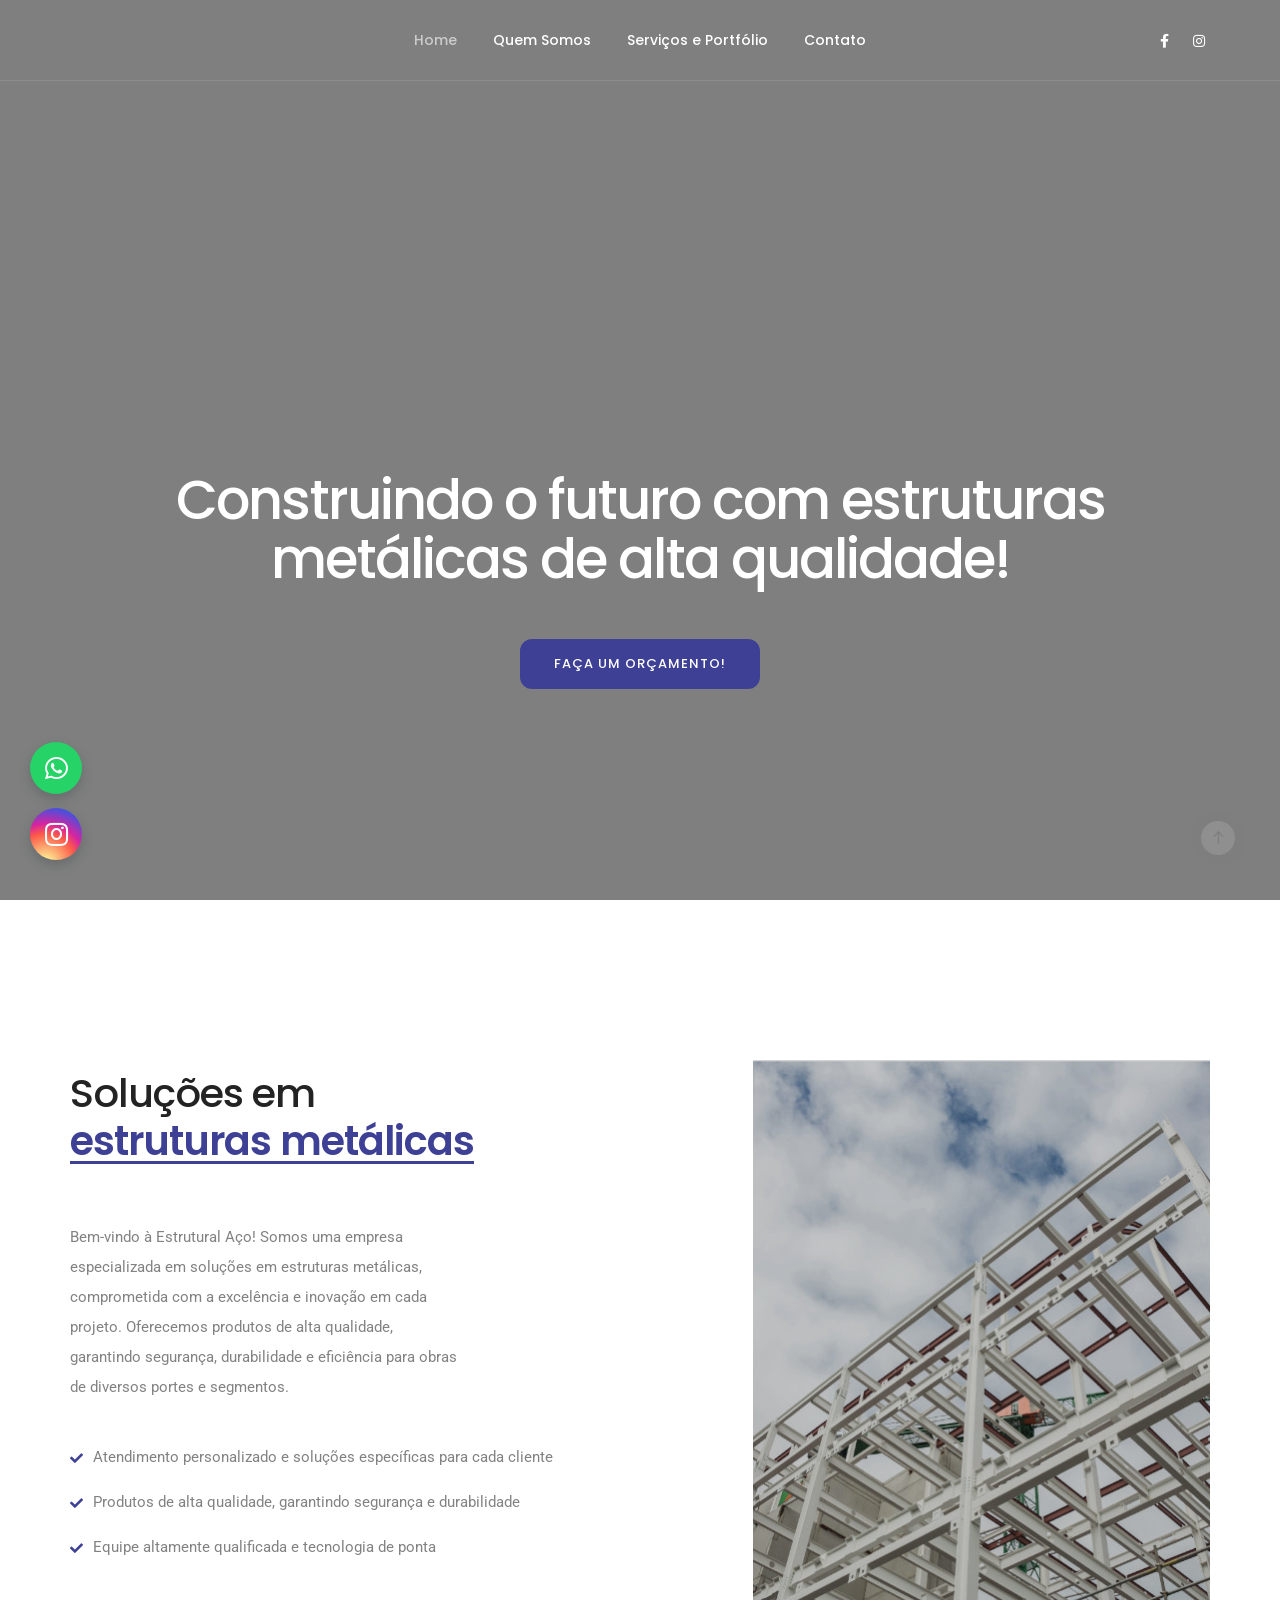
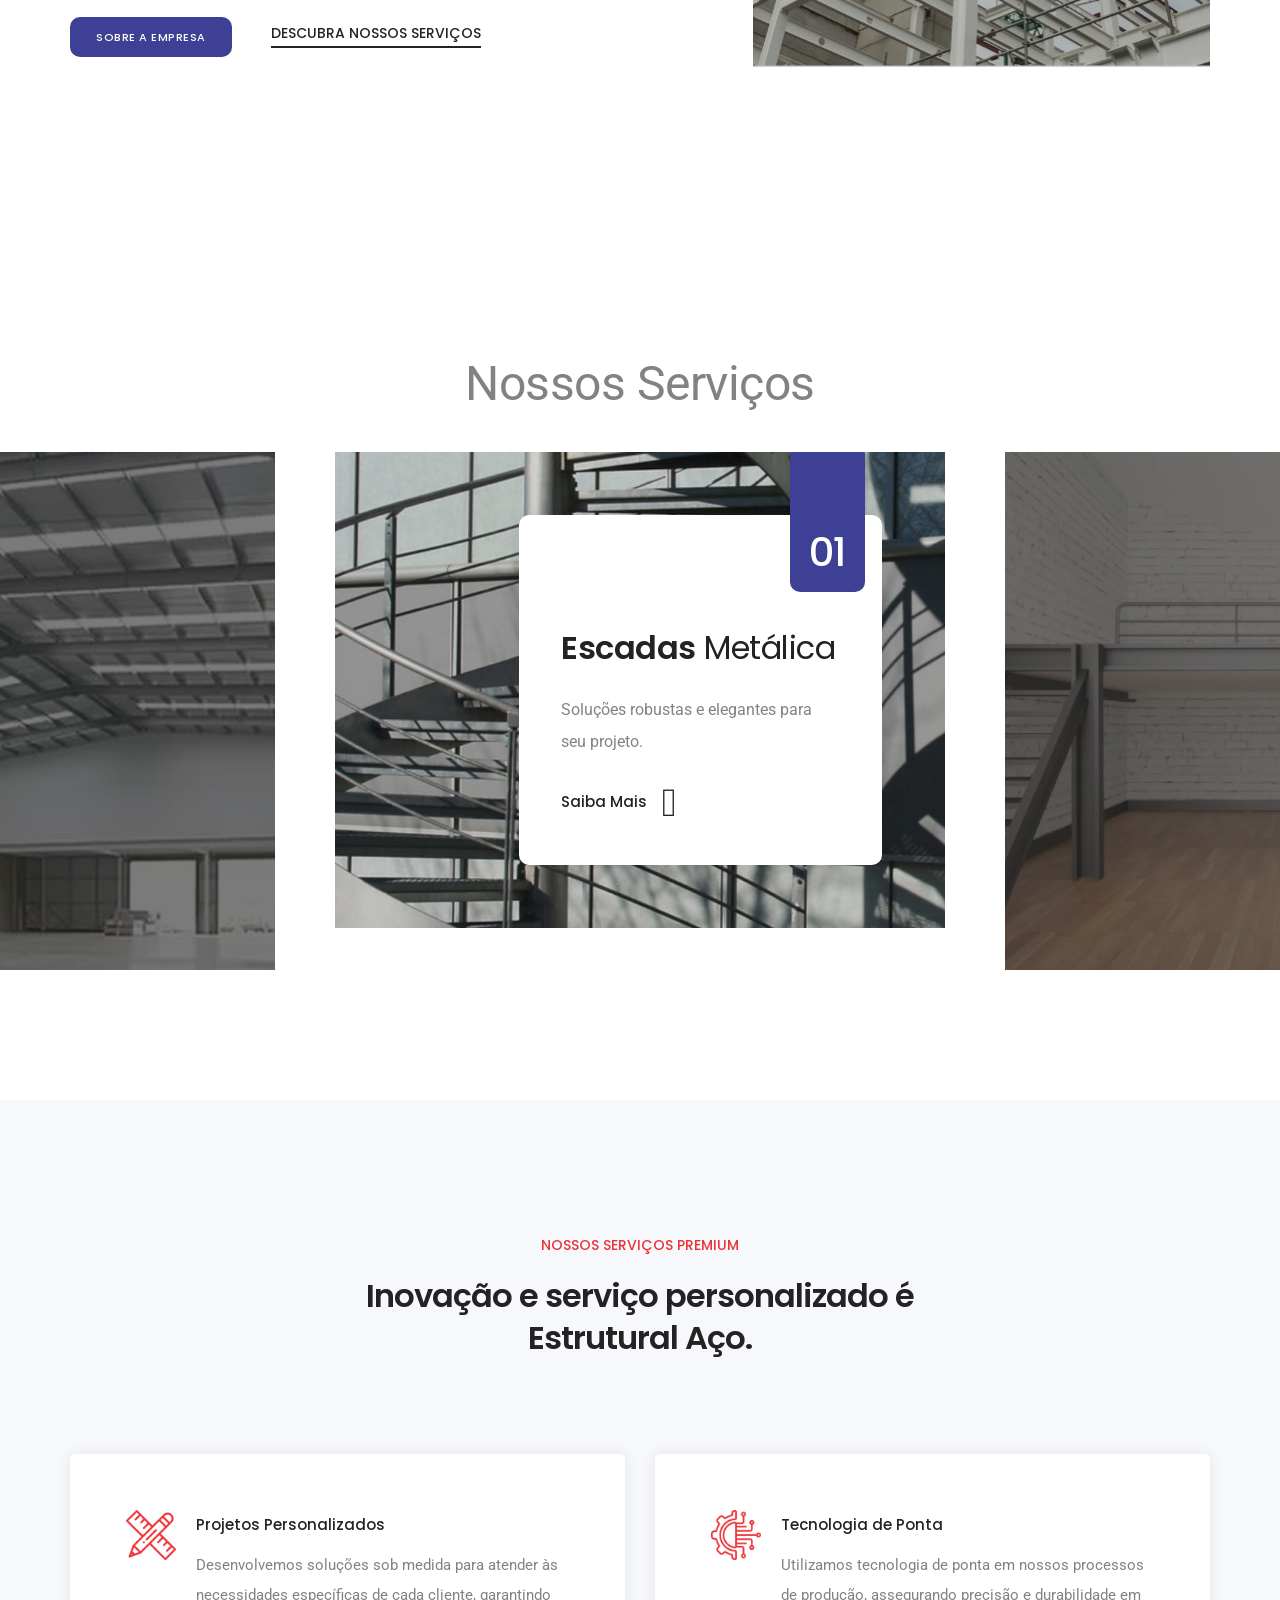
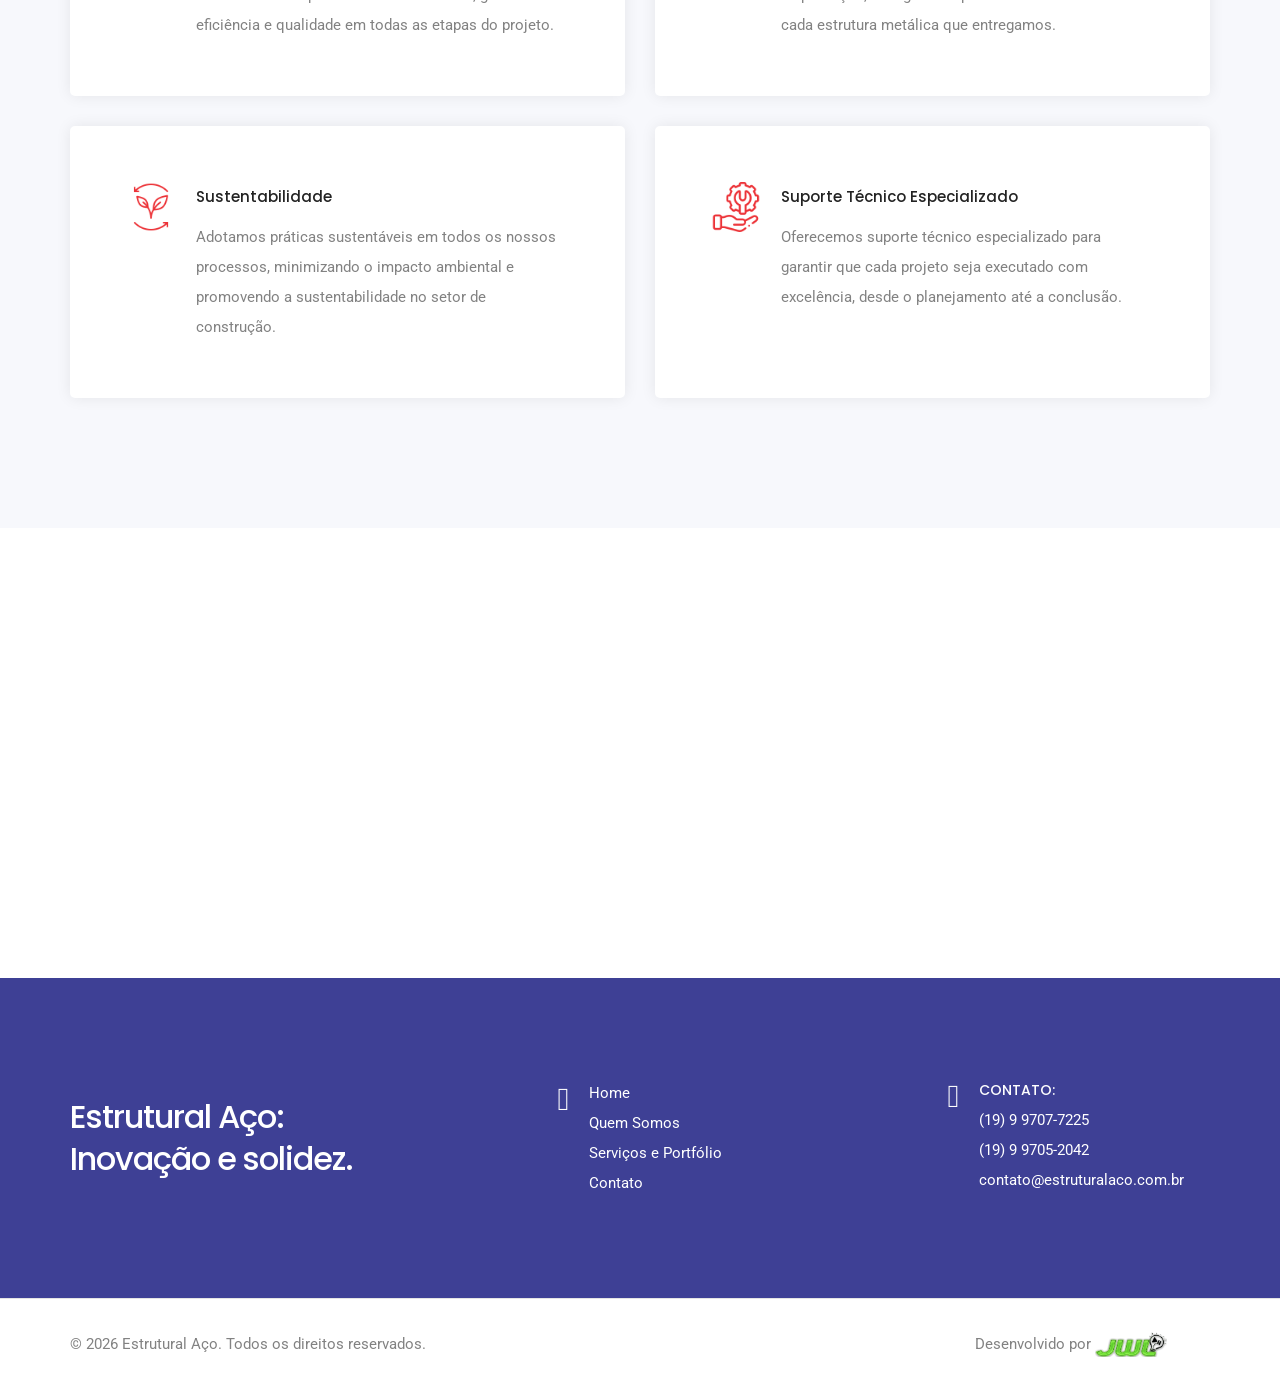
==== commit 842ba310: "Unifica Serviços e Portfólio, adiciona botões sociais flutuantes e atualiza contatos - Menu: Serviço" ====
--- a/index.html
+++ b/index.html
@@ -31,6 +31,7 @@
     <link rel="stylesheet" type="text/css" href="css/theme-vendors.min.css">
     <link rel="stylesheet" type="text/css" href="css/style.css" />
     <link rel="stylesheet" type="text/css" href="css/responsive.css" />
+    <link rel="stylesheet" type="text/css" href="css/social-float.css" />
 
     <!-- Google tag (gtag.js) -->
     <script async src="https://www.googletagmanager.com/gtag/js?id=G-JMHB2JMEFD"></script>
@@ -99,9 +100,7 @@
                             <li class="nav-item dropdown simple-dropdown">
                                 <a href="quem_somos.html" class="nav-link">Quem Somos</a>
                             <li class="nav-item dropdown simple-dropdown">
-                                <a href="servicos.html" class="nav-link">Serviços</a>
-                            <li class="nav-item dropdown simple-dropdown">
-                                <a href="portifolio.html" class="nav-link">Portifólio</a>
+                                <a href="portifolio.html" class="nav-link">Serviços e Portfólio</a>
                             <li class="nav-item dropdown simple-dropdown">
                                 <a href="contato.html" class="nav-link">Contato</a>
                             </li>
@@ -111,7 +110,7 @@
                 <div class="col-auto col-lg-2 text-end">
                     <div class="header-social-icon d-inline-block">
                         <a href="https://www.facebook.com/profile.php?id=100063776962729&locale=mt_MT&paipv=0&eav=AfYOh1ZeyS8CJg3K4YOH1XKG03_9ar49P_yETSwpgEK7vsXV9bz7K5qL1oTbm8Q1XJw&_rdr" target="_blank"><i class="fab fa-facebook-f"></i></a>
-                        <a href="https://www.instagram.com/estrutural_aco/" target="_blank"><i class="fab fa-instagram"></i></a>
+                        <a href="https://www.instagram.com/estruturalconstrucoesmetalicas?utm_source=ig_web_button_share_sheet&igsi=ZDNlZDc0MzIxNw==" target="_blank"><i class="fab fa-instagram"></i></a>
                     </div>
                 </div>
             </div>
@@ -149,7 +148,7 @@
                     <h2 class="alt-font font-weight-500 text-white letter-spacing-minus-2px margin-50px-bottom md-margin-40px-bottom">
                         Construindo o futuro com estruturas metálicas de alta qualidade!
                     </h2>
-                    <a href="https://api.whatsapp.com/send?phone=5511942241045&text=Ol%C3%A1!%20Estou%20entrando%20em%20contato%20pelo%20site%20e%20gostaria%20de%20realizar%20meu%20cadastro."
+                    <a href="https://api.whatsapp.com/send?phone=5519997077225&text=Ol%C3%A1!%20Estou%20entrando%20em%20contato%20pelo%20site%20e%20gostaria%20de%20realizar%20meu%20orçamento."
                         target="_blank" style="border-radius:12px;" class="btn-pallet1 btn btn-fancy btn-large btn-round-edge-small">
                         Faça um Orçamento!
                     </a>
@@ -172,7 +171,7 @@
                     </ul>
                     <div class="margin-40px-top d-inline-block md-margin-25px-top">
                         <a href="quem_somos.html" class="btn btn-fancy btn-small btn-pallet1 margin-35px-right xs-margin-10px-bottom border-radius-10px">Sobre a empresa</a>
-                        <a href="servicos.html" class="btn btn-link btn-extra-large text-extra-dark-gray top-minus-5px xs-margin-10px-bottom">Descubra nossos serviços</a>
+                        <a href="portifolio.html" class="btn btn-link btn-extra-large text-extra-dark-gray top-minus-5px xs-margin-10px-bottom">Descubra nossos serviços</a>
                     </div>
                 </div>
                 <div class="col-12 col-lg-5 offset-lg-1 col-md-10 wow animate__fadeIn" data-wow-delay="0.2s">
@@ -201,7 +200,7 @@
                                     <h4 class="border-radius-10px slider-zoom-label alt-font font-weight-500 bg-fast-yellow text-white padding-15px-bottom padding-6-rem-top align-self-end margin-2-half-rem-bottom sm-padding-9-rem-top">01</h4>
                                     <h5 class="alt-font text-extra-dark-gray"><span class="font-weight-600">Escadas</span> Metálica</h5>
                                     <p class="text-extra-medium line-height-32px">Soluções robustas e elegantes para seu projeto.</p>
-                                    <a href="servicos.html" class="alt-font font-weight-500 text-extra-dark-gray text-greenish-gray-hover">Saiba Mais<i class="line-icon-Arrow-OutRight icon-medium align-middle margin-15px-left"></i></a>
+                                    <a href="portifolio.html#escadas" class="alt-font font-weight-500 text-extra-dark-gray text-greenish-gray-hover">Saiba Mais<i class="line-icon-Arrow-OutRight icon-medium align-middle margin-15px-left"></i></a>
                                 </div>
                             </div>
                         </div>
@@ -214,7 +213,7 @@
                                     <h4 class="border-radius-10px slider-zoom-label alt-font font-weight-500 bg-fast-yellow text-white padding-15px-bottom padding-6-rem-top align-self-end margin-2-half-rem-bottom sm-padding-9-rem-top">02</h4>
                                     <h5 class="alt-font text-extra-dark-gray"><span class="font-weight-600">Mezaninos</span> Metálicos</h5>
                                     <p class="text-extra-medium line-height-32px">Aproveitamento máximo do espaço com segurança e eficiência.</p>
-                                    <a href="servicos.html" class="alt-font font-weight-500 text-extra-dark-gray text-greenish-gray-hover">Saiba Mais<i class="line-icon-Arrow-OutRight icon-medium align-middle margin-15px-left"></i></a>
+                                    <a href="portifolio.html#mezaninos" class="alt-font font-weight-500 text-extra-dark-gray text-greenish-gray-hover">Saiba Mais<i class="line-icon-Arrow-OutRight icon-medium align-middle margin-15px-left"></i></a>
                                 </div>
                             </div>
                         </div>
@@ -227,7 +226,7 @@
                                     <h4 class="border-radius-10px slider-zoom-label alt-font font-weight-500 bg-fast-yellow text-white padding-15px-bottom padding-6-rem-top align-self-end margin-2-half-rem-bottom sm-padding-9-rem-top">03</h4>
                                     <h5 class="alt-font text-extra-dark-gray"><span class="font-weight-600">Coberturas</span> Metálicas</h5>
                                     <p class="text-extra-medium line-height-32px">Proteção e durabilidade para sua construção.</p>
-                                    <a href="servicos.html" class="alt-font font-weight-500 text-extra-dark-gray text-greenish-gray-hover">Saiba Mais<i class="line-icon-Arrow-OutRight icon-medium align-middle margin-15px-left"></i></a>
+                                    <a href="portifolio.html#coberturas" class="alt-font font-weight-500 text-extra-dark-gray text-greenish-gray-hover">Saiba Mais<i class="line-icon-Arrow-OutRight icon-medium align-middle margin-15px-left"></i></a>
                                 </div>
                             </div>
                         </div>
@@ -240,7 +239,7 @@
                                     <h4 class="border-radius-10px slider-zoom-label alt-font font-weight-500 bg-fast-yellow text-white padding-15px-bottom padding-6-rem-top align-self-end margin-2-half-rem-bottom sm-padding-9-rem-top">04</h4>
                                     <h5 class="alt-font text-extra-dark-gray"><span class="font-weight-600">Galpões</span> Metálicos</h5>
                                     <p class="text-extra-medium line-height-32px">Estruturas para todos os fins, com qualidade e eficiência.</p>
-                                    <a href="servicos.html" class="alt-font font-weight-500 text-extra-dark-gray text-greenish-gray-hover">Saiba Mais<i class="line-icon-Arrow-OutRight icon-medium align-middle margin-15px-left"></i></a>
+                                    <a href="portifolio.html#galpoes" class="alt-font font-weight-500 text-extra-dark-gray text-greenish-gray-hover">Saiba Mais<i class="line-icon-Arrow-OutRight icon-medium align-middle margin-15px-left"></i></a>
                                 </div>
                             </div>
                         </div>
@@ -340,8 +339,7 @@
                         <div class="feature-box-content">
                             <div><a href="index.html" class="text-white">Home</a></div>
                             <div><a href="quem_somos.html" class="text-white">Quem Somos</a></div>
-                            <div><a href="servicos.html" class="text-white">Serviços</a></div>
-                            <div><a href="portifolio.html" class="text-white">Portifólio</a></div>
+                            <div><a href="portifolio.html" class="text-white">Serviços e Portfólio</a></div>
                             <div><a href="contato.html" class="text-white">Contato</a></div>
                         </div>
                     </div>
@@ -355,8 +353,8 @@
                         </div>
                         <div class="feature-box-content">
                             <span class="text-uppercase text-medium font-weight-500 alt-font margin-5px-bottom d-block">Contato:</strong></span>
-                            <p><a class="text-white" href="https://api.whatsapp.com/send?phone=5519997077225&text=Ol%C3%A1!%20Estou%20entrando%20em%20contato%20pelo%20site e gostaria de realizar meu cadastro.">(19) 9 9707-7225</a><br>
-                                <a class="text-white" href="https://api.whatsapp.com/send?phone=5519997052042&text=Ol%C3%A1!%20Estou%20entrando%20em%20contato%20pelo%20site e gostaria de realizar meu cadastro.">(19) 9 9705-2042</a><br>
+                            <p><a class="text-white" href="https://api.whatsapp.com/send?phone=5519997077225&text=Ol%C3%A1!%20Estou%20entrando%20em%20contato%20pelo%20site e gostaria de realizar meu orçamento.">(19) 9 9707-7225</a><br>
+                                <a class="text-white" href="https://api.whatsapp.com/send?phone=5519997052042&text=Ol%C3%A1!%20Estou%20entrando%20em%20contato%20pelo%20site e gostaria de realizar meu orçamento.">(19) 9 9705-2042</a><br>
                                 <a class="text-white" href="contato@estruturalaco.com.br">contato@estruturalaco.com.br</a></p>
                         </div>
                     </div>
@@ -375,105 +373,21 @@
                 </div>
 
                 <div class="col-12 col-md-6 order-1 order-md-0 sm-margin-15px-bottom d-flex justify-content-end">
-                    <div class="mobalinhamento col-12 col-lg-6 text-center mobtextcenter mt-3 mt-lg-0">Desenvolvido por <a href="https://www.aplicari.com/" target="_blank" class="footer-logo"><img style='height: 25px' src="img/logo-aplicari.png" alt=""></a></div>
+                    <div class="mobalinhamento col-12 col-lg-6 text-center mobtextcenter mt-3 mt-lg-0">Desenvolvido por <a href="https://jwlmedia12-hub.github.io/jwl-site/" target="_blank" class="footer-logo"><img style='height: 25px' src="img/logo-jwl.PNG" alt=""></a></div>
                 </div>
             </div>
         </div>
     </footer>
     <!-- end footer -->
 
-    <!-- Whatsapp ripple ============================================================================================================== -->
-    <style>
-        .whatsapp {
-            position: fixed;
-            z-index: 9999;
-            left: 35px;
-            bottom: 45px;
-            width: 40px;
-            height: 30px;
-        }
-
-        .whatsapp a {
-            background: #00E676;
-            border-radius: 50%;
-            box-shadow: 0 5px 10px 0 rgba(35, 50, 56, .1);
-            position: relative;
-            height: 50px;
-            width: 50px;
-            text-align: center;
-            line-height: 48px;
-            font-size: 20px;
-            color: #fff;
-            z-index: 1;
-            display: block;
-        }
-
-        .whatsapp .ripple,
-        .whatsapp .ripple:before,
-        .whatsapp .ripple:after {
-            -webkit-animation: ripple 3s infinite;
-            animation: ripple 3s infinite;
-            border-radius: 50%;
-            box-shadow: 0 0 0 0 rgba(16, 231, 126, 0.3);
-            top: 0;
-            height: 50px;
-            position: absolute;
-            width: 50px;
-        }
-
-        .whatsapp .ripple:before {
-            -webkit-animation-delay: .9s;
-            animation-delay: .9s;
-            content: "";
-            position: absolute;
-            top: 0
-        }
-
-        .whatsapp .ripple:after {
-            -webkit-animation-delay: .6s;
-            animation-delay: .6s;
-            content: "";
-            position: absolute;
-            top: 0
-        }
-
-        @-webkit-keyframes ripple {
-            70% {
-                box-shadow: 0 0 0 20px transparent
-            }
-
-            100% {
-                box-shadow: 0 0 0 0 transparent
-            }
-        }
-
-        @keyframes ripple {
-            70% {
-                box-shadow: 0 0 0 20px transparent
-            }
-
-            100% {
-                box-shadow: 0 0 0 0 transparent
-            }
-        }
-
-        @media (max-width:990px) {
-            .whatsapp {
-                position: fixed;
-                z-index: 99;
-                right: 20px;
-                bottom: 40px;
-                width: 38px;
-                height: 38px;
-            }
-        }
-    </style>
-
-    <div class="whatsapp">
-        <a href="https://api.whatsapp.com/send?phone=5519997077225&text=Ol%C3%A1!%20Estou%20entrando%20em%20contato%20pelo%20site e gostaria de realizar meu cadastro." target="_blank">
-            <img style='width: 27px; margin-left: 2px; margin-top: 2px;' src="img/whatsapp.png" alt="">
+    <!-- Botões flutuantes: WhatsApp e Instagram ===================================================================================== -->
+    <div class="social-float">
+        <a href="https://api.whatsapp.com/send?phone=5519997077225&text=Ol%C3%A1!%20Estou%20entrando%20em%20contato%20pelo%20site%20e%20gostaria%20de%20realizar%20meu%20orçamento." target="_blank" rel="noopener" class="sf-whatsapp" aria-label="Fale conosco pelo WhatsApp">
+            <i class="fab fa-whatsapp"></i><span>Fale pelo WhatsApp</span>
         </a>
-        <div class="ripple"></div>
+        <a href="https://www.instagram.com/estruturalconstrucoesmetalicas/" target="_blank" rel="noopener" class="sf-instagram" aria-label="Siga-nos no Instagram">
+            <i class="fab fa-instagram"></i><span>Siga no Instagram</span>
+        </a>
     </div>
 
     <!-- javascript -->
--- a/css/social-float.css
+++ b/css/social-float.css
@@ -0,0 +1,113 @@
+/* Botões flutuantes de WhatsApp e Instagram (usado em todas as páginas) */
+.social-float {
+    position: fixed;
+    z-index: 9999;
+    left: 30px;
+    bottom: 40px;
+    display: flex;
+    flex-direction: column;
+    gap: 14px;
+}
+
+.social-float a {
+    position: relative;
+    display: flex;
+    align-items: center;
+    justify-content: center;
+    width: 52px;
+    height: 52px;
+    border-radius: 50%;
+    color: #fff;
+    font-size: 26px;
+    box-shadow: 0 5px 12px 0 rgba(35, 50, 56, .25);
+    transition: transform .2s ease, box-shadow .2s ease;
+}
+
+.social-float a:hover,
+.social-float a:focus {
+    color: #fff;
+    transform: scale(1.08);
+    box-shadow: 0 8px 18px 0 rgba(35, 50, 56, .35);
+}
+
+.social-float .sf-whatsapp {
+    background: #25D366;
+}
+
+.social-float .sf-instagram {
+    background: radial-gradient(circle at 30% 107%, #fdf497 0%, #fdf497 5%, #fd5949 45%, #d6249f 60%, #285AEB 90%);
+}
+
+/* efeito ripple no WhatsApp */
+.social-float .sf-whatsapp::before,
+.social-float .sf-whatsapp::after {
+    content: "";
+    position: absolute;
+    inset: 0;
+    border-radius: 50%;
+    box-shadow: 0 0 0 0 rgba(37, 211, 102, .35);
+    animation: sf-ripple 3s infinite;
+    z-index: -1;
+}
+
+.social-float .sf-whatsapp::after {
+    animation-delay: .9s;
+}
+
+@keyframes sf-ripple {
+    70% {
+        box-shadow: 0 0 0 20px transparent;
+    }
+
+    100% {
+        box-shadow: 0 0 0 0 transparent;
+    }
+}
+
+/* tooltip */
+.social-float a span {
+    position: absolute;
+    left: 64px;
+    white-space: nowrap;
+    background: #232323;
+    color: #fff;
+    font-size: 13px;
+    line-height: 1;
+    padding: 8px 12px;
+    border-radius: 4px;
+    opacity: 0;
+    pointer-events: none;
+    transform: translateX(-6px);
+    transition: opacity .2s ease, transform .2s ease;
+}
+
+.social-float a:hover span {
+    opacity: 1;
+    transform: translateX(0);
+}
+
+@media (max-width: 991px) {
+    .social-float {
+        left: auto;
+        right: 20px;
+        bottom: 30px;
+        gap: 12px;
+    }
+
+    .social-float a {
+        width: 48px;
+        height: 48px;
+        font-size: 24px;
+    }
+
+    .social-float a span {
+        display: none;
+    }
+}
+
+@media (prefers-reduced-motion: reduce) {
+    .social-float .sf-whatsapp::before,
+    .social-float .sf-whatsapp::after {
+        animation: none;
+    }
+}
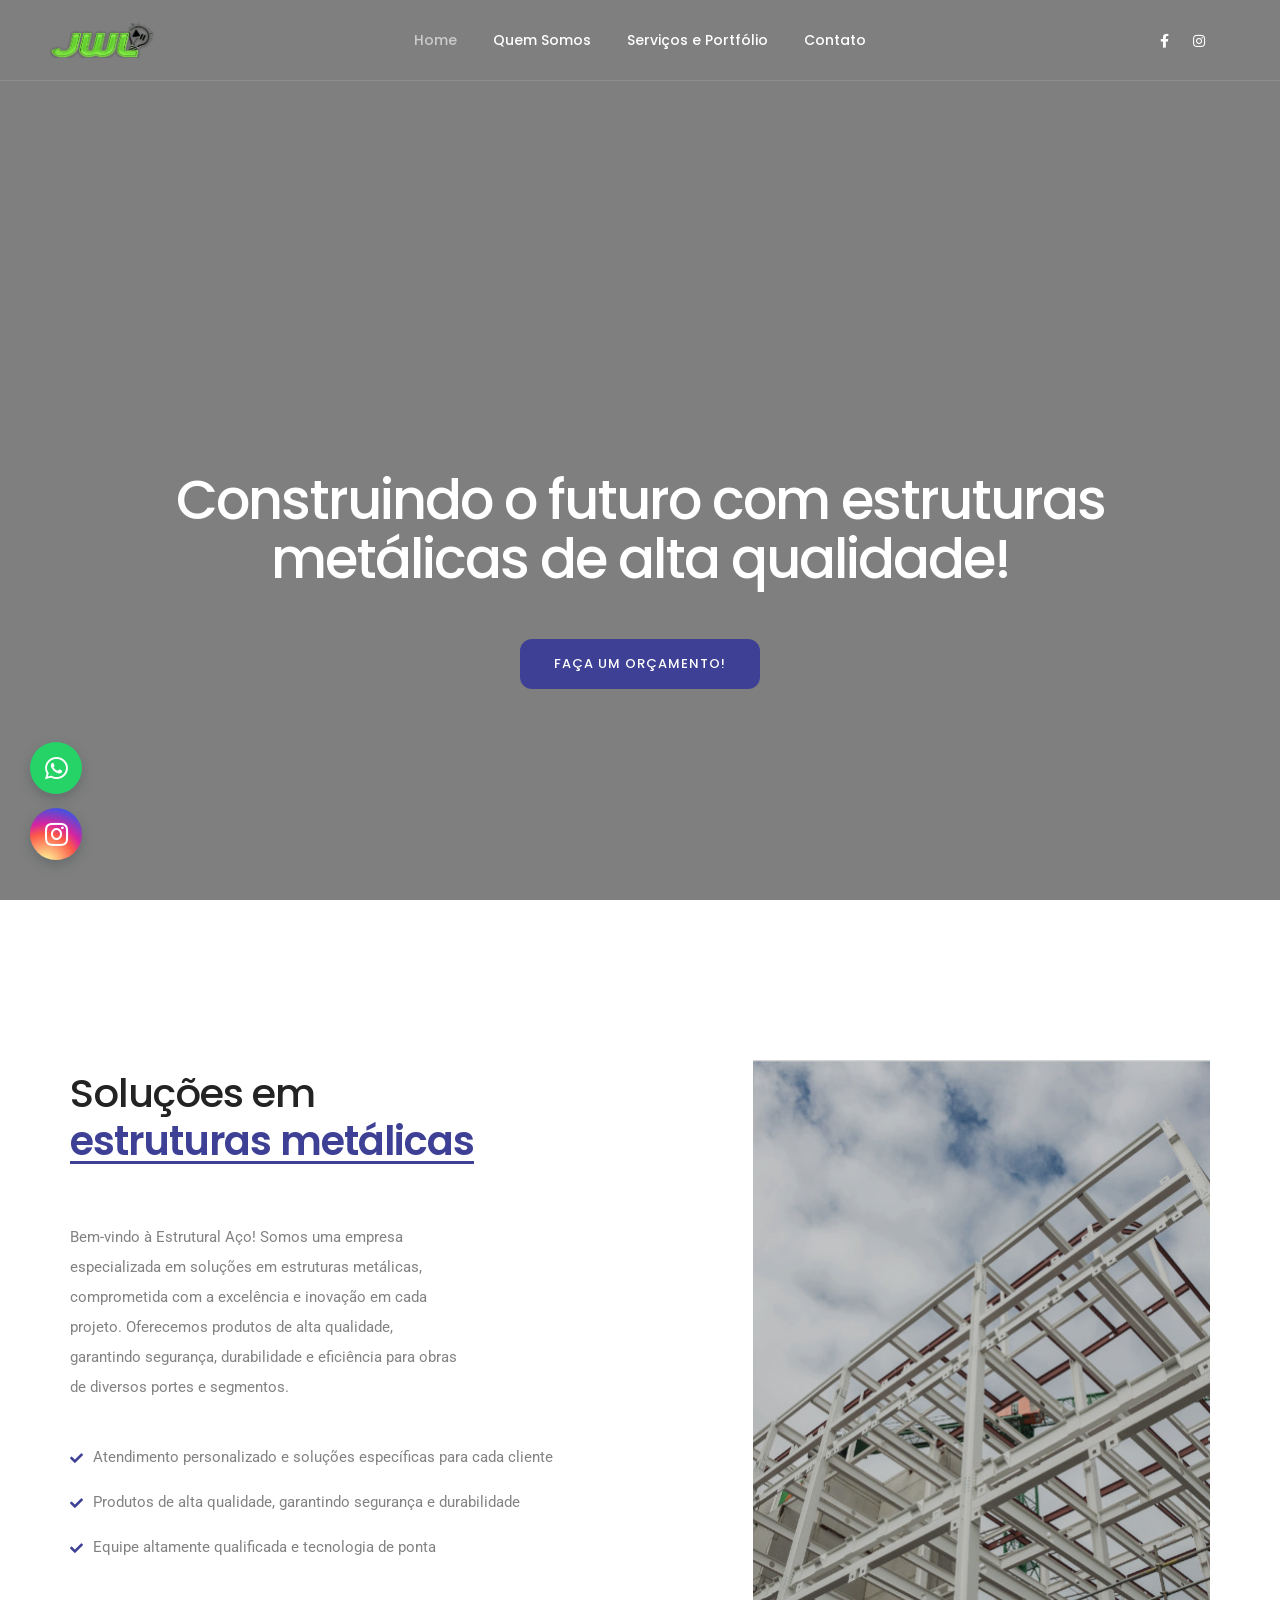
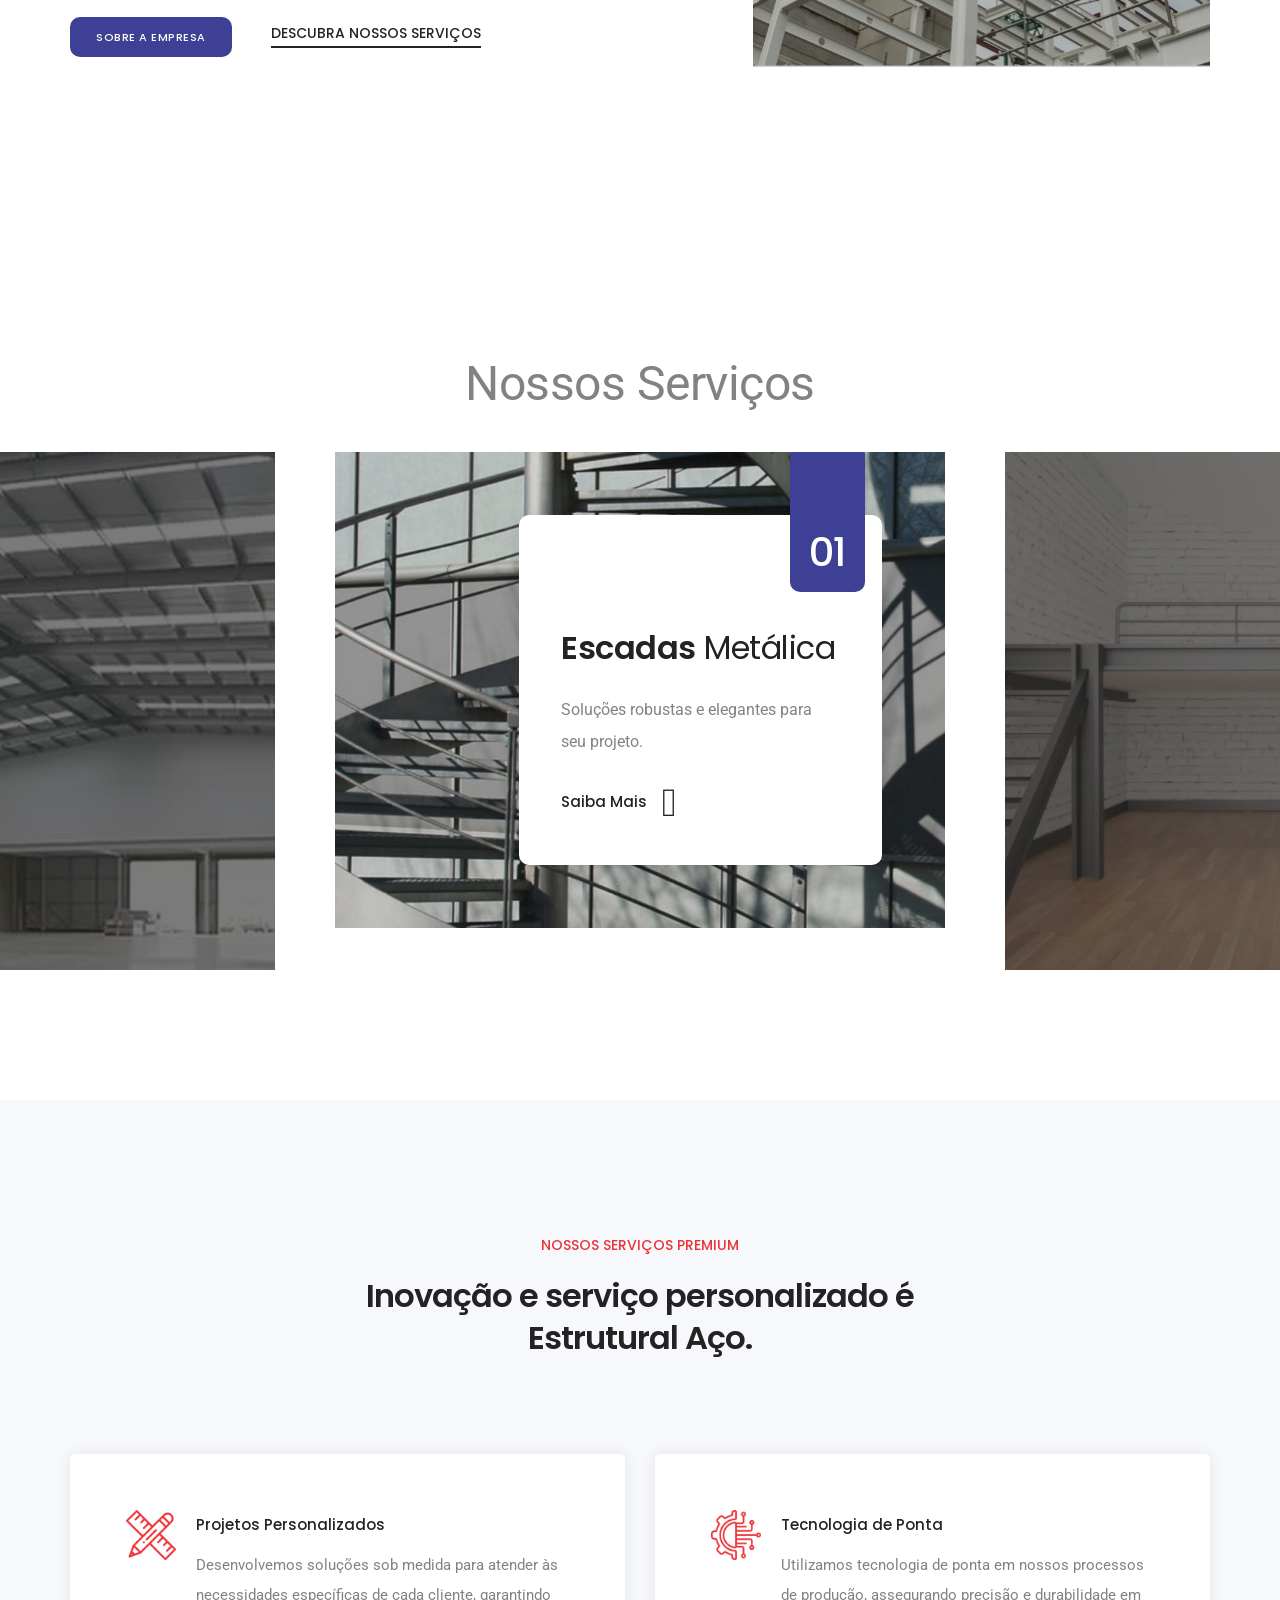
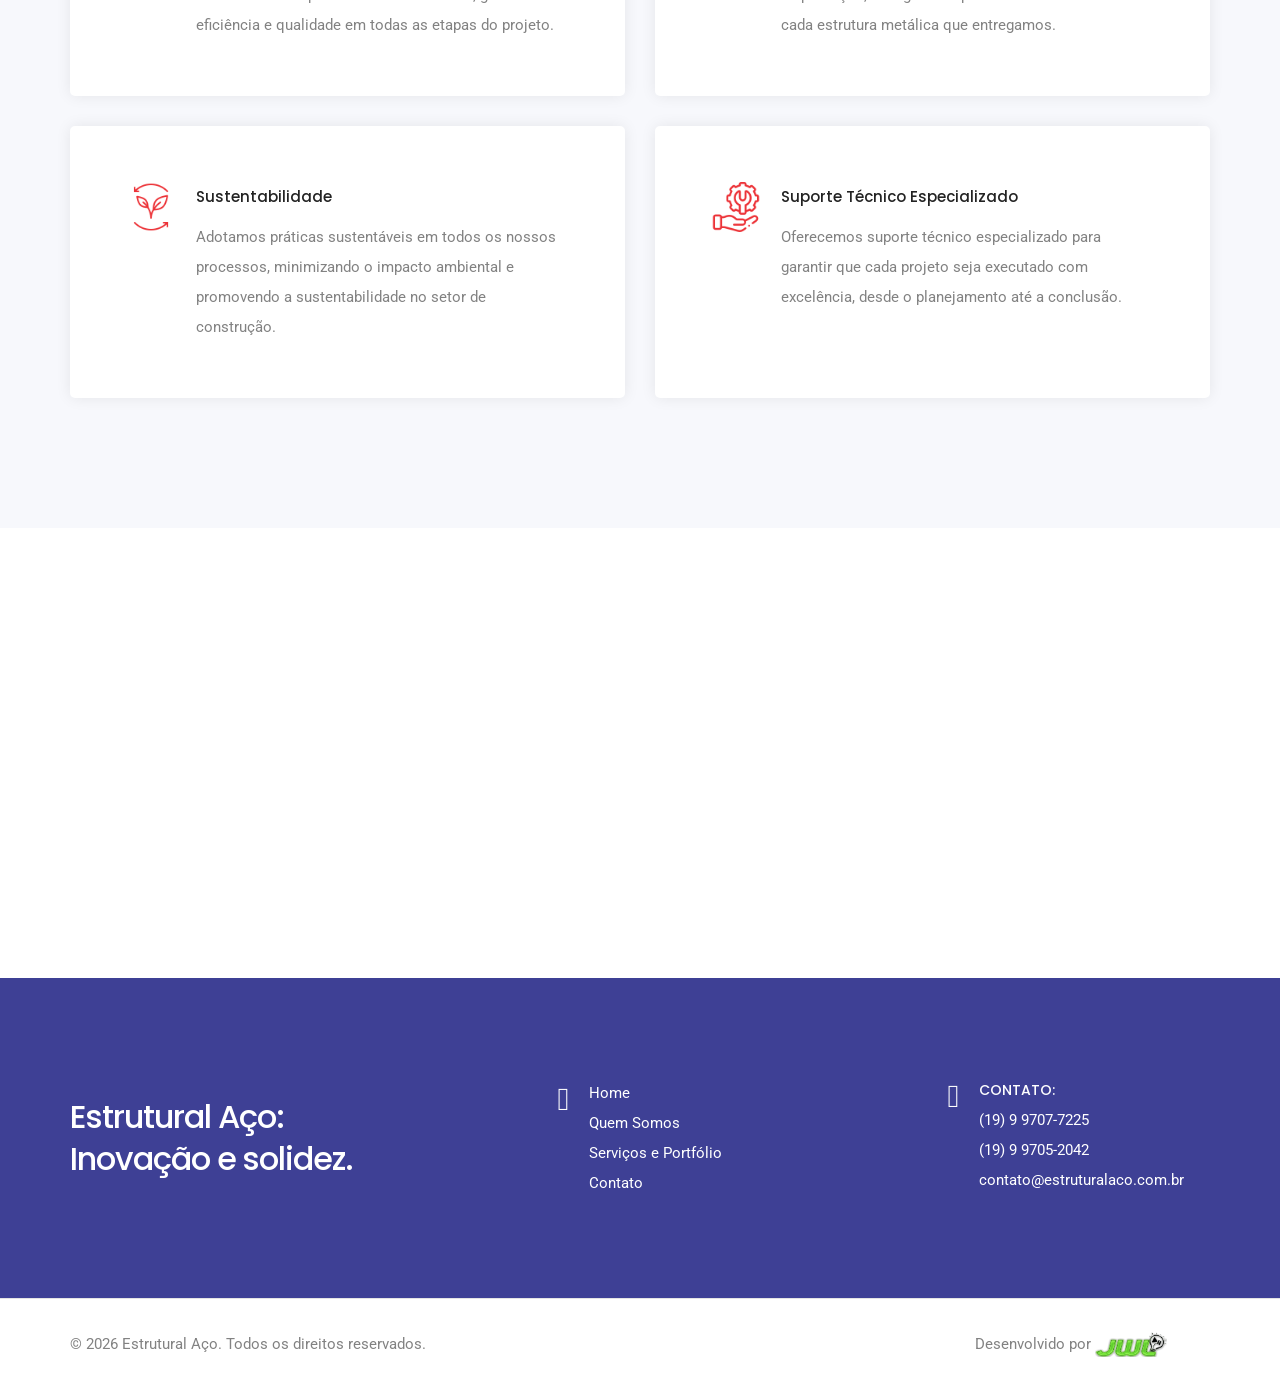
==== commit 9056d32c: "Corrige logos quebrados e link antigo do Instagram - Aponta logo do header e favicon para img/logo-j" ====
--- a/index.html
+++ b/index.html
@@ -11,10 +11,10 @@
     <meta name="keywords" content="Estrutural Aço, estruturas metálicas, soluções em aço, construção metálica, produtos de alta qualidade, segurança, durabilidade, eficiência, projetos de construção, tecnologia de ponta, atendimento personalizado, inovação em construção, confiabilidade, compromisso, sustentabilidade, obras de diversos portes, engenharia metálica, construção sustentável, estrutura metálica para construção, soluções personalizadas, equipe qualificada, tecnologia avançada, mercado de construção, indústria de aço, serviços de engenharia, construção civil, projetos industriais, infraestrutura metálica, soluções estruturais, projetos arquitetônicos, obras residenciais, obras comerciais, montagem de estruturas metálicas, fabricação de estruturas metálicas, consultoria em engenharia, projetos sob medida, resistência estrutural, economia de construção, rapidez na construção, manutenção de estruturas, reformas estruturais, soluções industriais, fabricação em aço, aço galvanizado, aço inoxidável, estruturas de grande porte, estruturas de pequeno porte, qualidade certificada, normas de segurança, engenharia de ponta, sustentabilidade ambiental, eficiência energética, processos inovadores, obras complexas, soluções eficientes, suporte técnico, atendimento ao cliente, soluções construtivas, engenharia moderna, edificações metálicas, infraestrutura industrial, qualidade construtiva, engenharia civil, estruturas especiais, personalização de projetos, soluções seguras, qualidade superior, inovação tecnológica">
 
     <!-- favicon icon -->
-    <link rel="shortcut icon" href="img/logo/favicon.png">
-    <link rel="apple-touch-icon" href="img/logo/favicon.png">
-    <link rel="apple-touch-icon" sizes="72x72" href="img/logo/favicon.png">
-    <link rel="apple-touch-icon" sizes="114x114" href="img/logo/favicon.png">
+    <link rel="shortcut icon" href="img/logo-jwl.PNG">
+    <link rel="apple-touch-icon" href="img/logo-jwl.PNG">
+    <link rel="apple-touch-icon" sizes="72x72" href="img/logo-jwl.PNG">
+    <link rel="apple-touch-icon" sizes="114x114" href="img/logo-jwl.PNG">
 
     <!-- speed up external connections used on this page -->
     <link rel="preconnect" href="https://fonts.googleapis.com">
@@ -81,9 +81,9 @@
             <div class="container-fluid nav-header-container">
                 <div class="col-6 col-lg-2 me-auto ps-lg-0">
                     <a class="navbar-brand" href="index.html">
-                        <img src="img/logo/logowhite.png" data-at2x="img/logo/logowhite.png" class="default-logo" alt="">
-                        <img src="img/logo/logo.png" data-at2x="img/logo/logo.png" class="alt-logo" alt="">
-                        <img src="img/logo/logo.png" data-at2x="img/logo/logo.png" class="mobile-logo" alt="">
+                        <img src="img/logo-jwl.PNG" data-at2x="img/logo-jwl.PNG" class="default-logo" alt="">
+                        <img src="img/logo-jwl.PNG" data-at2x="img/logo-jwl.PNG" class="alt-logo" alt="">
+                        <img src="img/logo-jwl.PNG" data-at2x="img/logo-jwl.PNG" class="mobile-logo" alt="">
                     </a>
                 </div>
                 <div class="col-auto col-lg-8 menu-order px-lg-0">
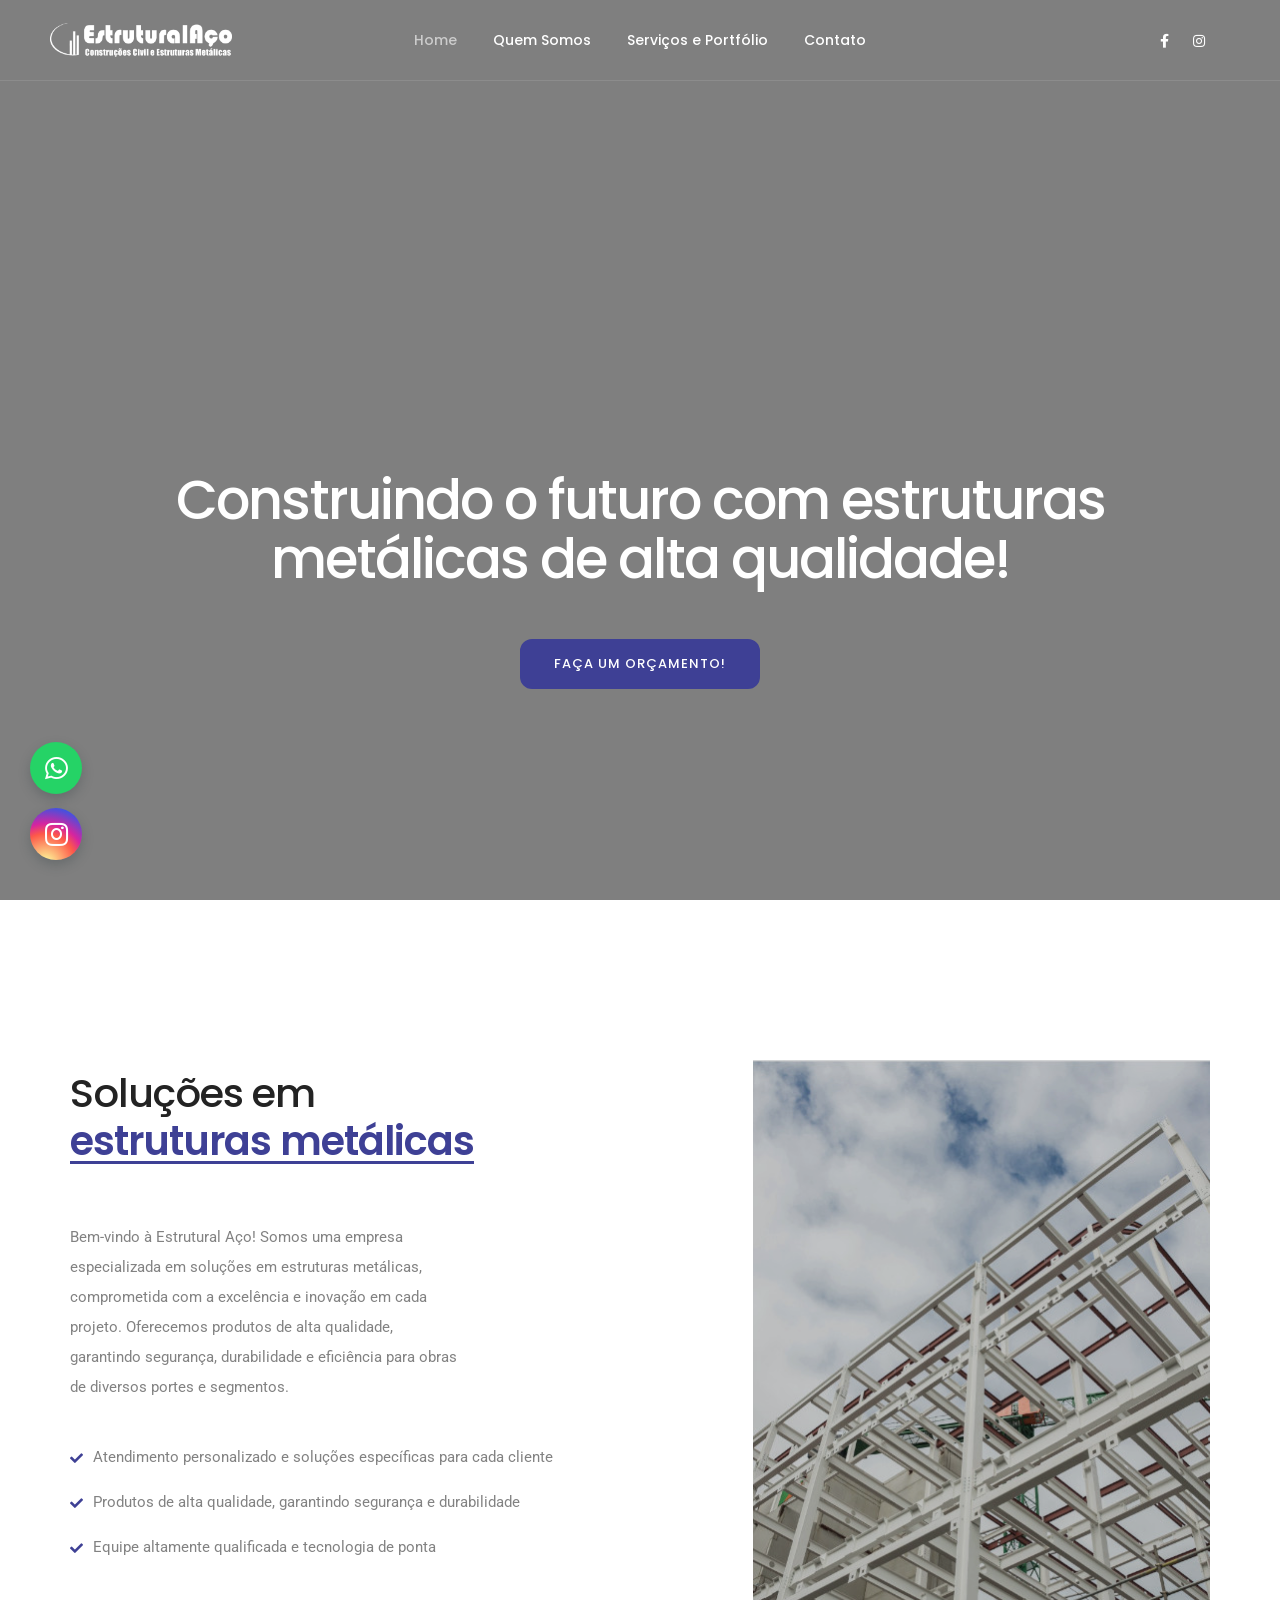
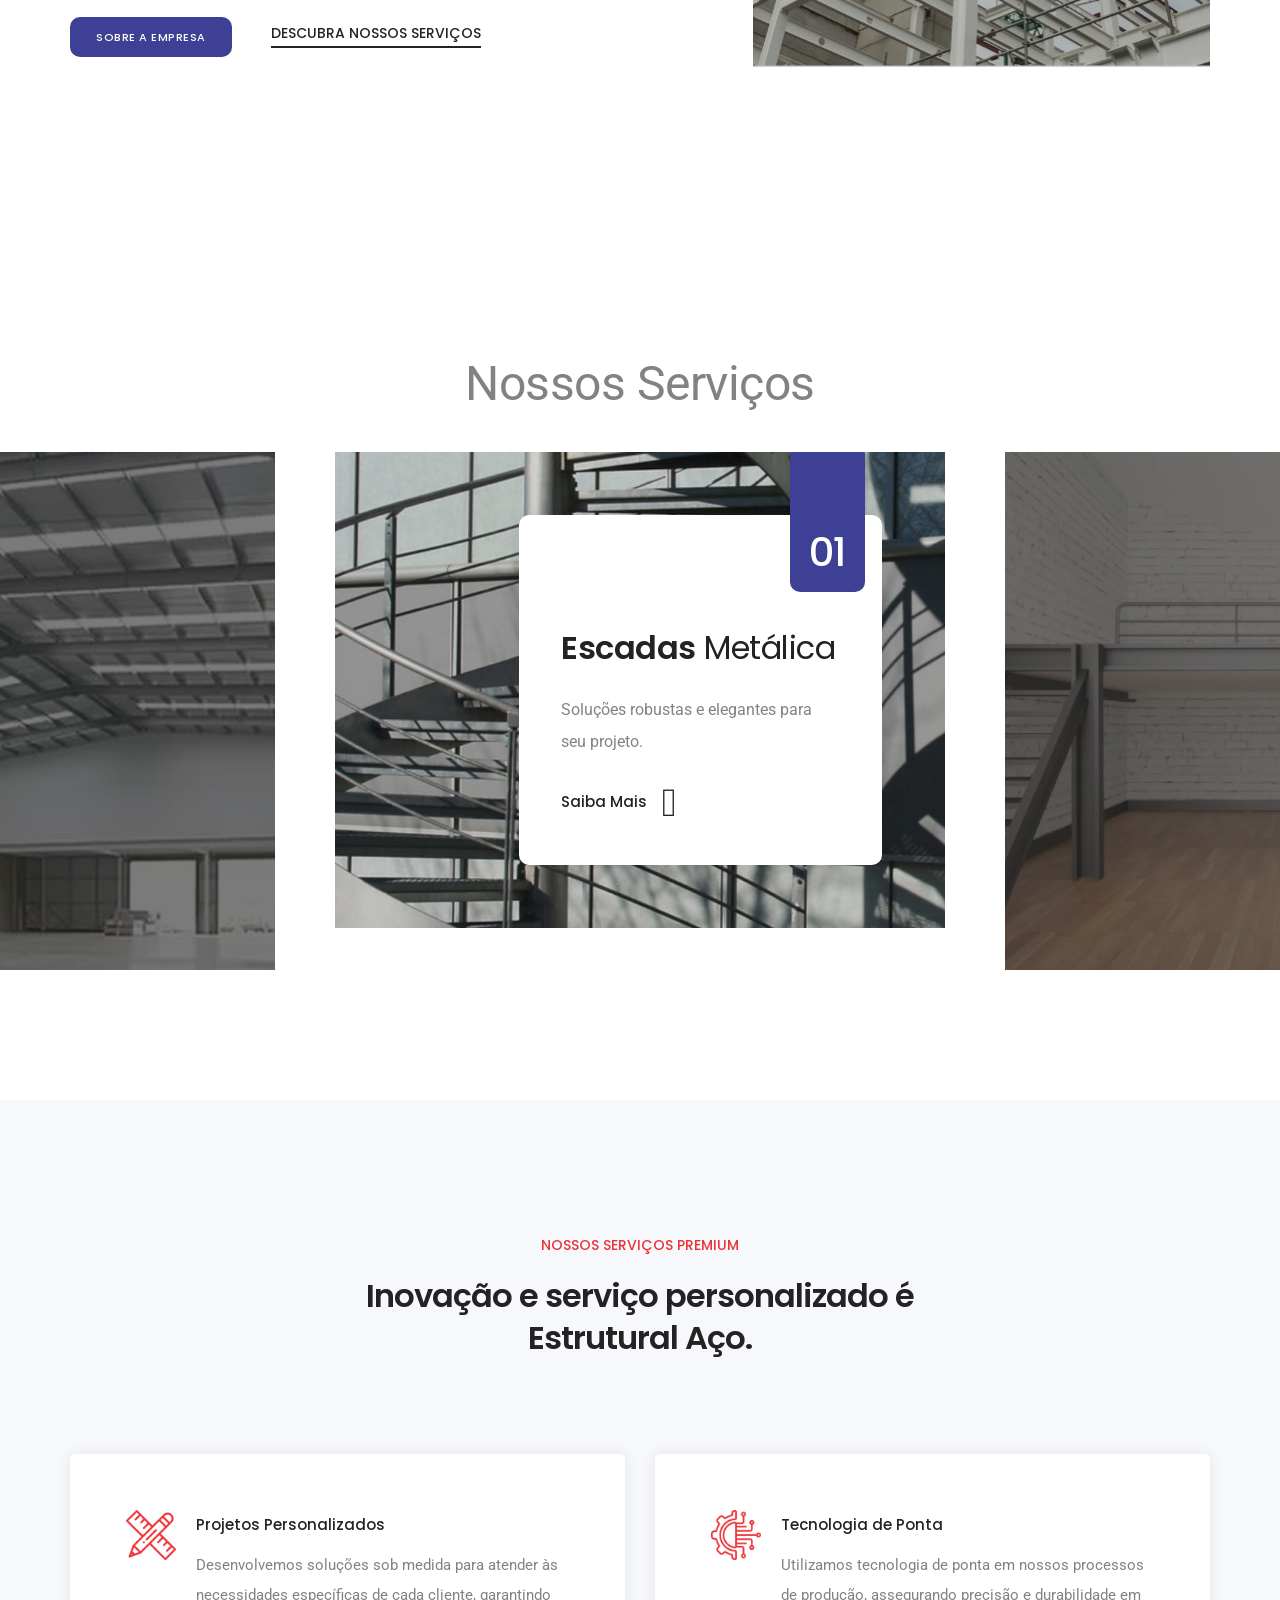
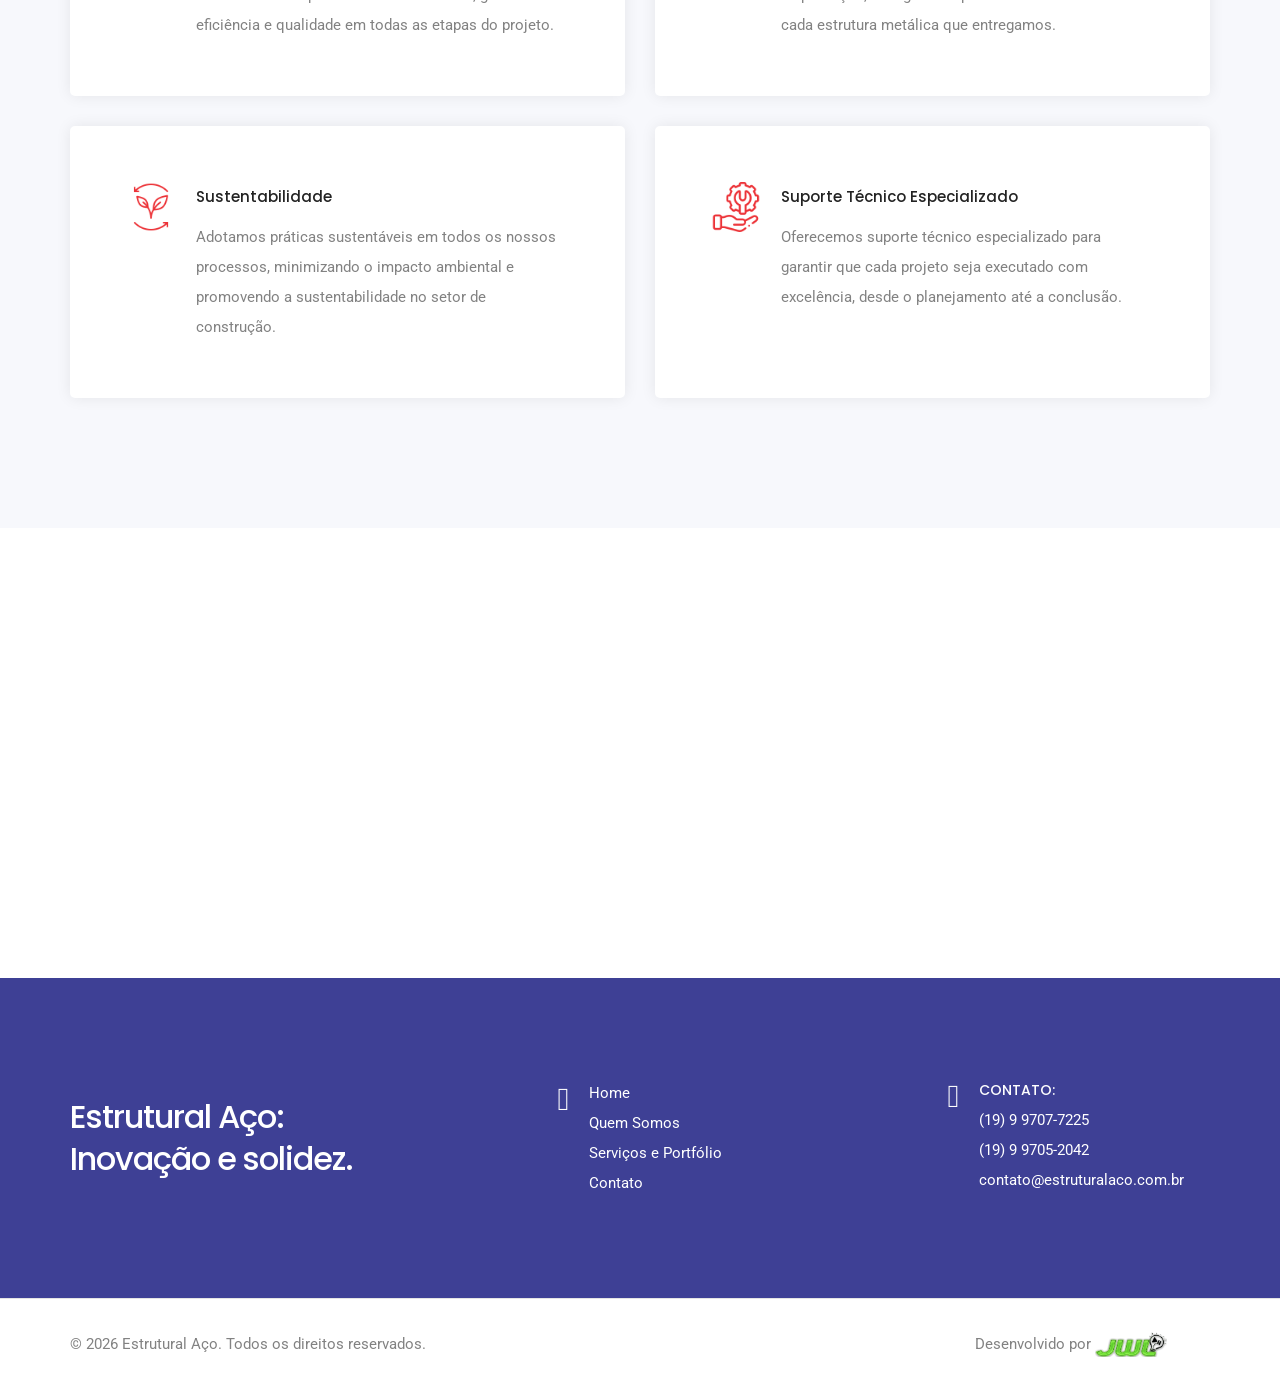
==== commit b16fd497: "Restaura logo original do cabeçalho e favicon - Recupera img/logo/ (favicon, logo, logowhite, logobl" ====
--- a/index.html
+++ b/index.html
@@ -11,10 +11,10 @@
     <meta name="keywords" content="Estrutural Aço, estruturas metálicas, soluções em aço, construção metálica, produtos de alta qualidade, segurança, durabilidade, eficiência, projetos de construção, tecnologia de ponta, atendimento personalizado, inovação em construção, confiabilidade, compromisso, sustentabilidade, obras de diversos portes, engenharia metálica, construção sustentável, estrutura metálica para construção, soluções personalizadas, equipe qualificada, tecnologia avançada, mercado de construção, indústria de aço, serviços de engenharia, construção civil, projetos industriais, infraestrutura metálica, soluções estruturais, projetos arquitetônicos, obras residenciais, obras comerciais, montagem de estruturas metálicas, fabricação de estruturas metálicas, consultoria em engenharia, projetos sob medida, resistência estrutural, economia de construção, rapidez na construção, manutenção de estruturas, reformas estruturais, soluções industriais, fabricação em aço, aço galvanizado, aço inoxidável, estruturas de grande porte, estruturas de pequeno porte, qualidade certificada, normas de segurança, engenharia de ponta, sustentabilidade ambiental, eficiência energética, processos inovadores, obras complexas, soluções eficientes, suporte técnico, atendimento ao cliente, soluções construtivas, engenharia moderna, edificações metálicas, infraestrutura industrial, qualidade construtiva, engenharia civil, estruturas especiais, personalização de projetos, soluções seguras, qualidade superior, inovação tecnológica">
 
     <!-- favicon icon -->
-    <link rel="shortcut icon" href="img/logo-jwl.PNG">
-    <link rel="apple-touch-icon" href="img/logo-jwl.PNG">
-    <link rel="apple-touch-icon" sizes="72x72" href="img/logo-jwl.PNG">
-    <link rel="apple-touch-icon" sizes="114x114" href="img/logo-jwl.PNG">
+    <link rel="shortcut icon" href="img/logo/favicon.png">
+    <link rel="apple-touch-icon" href="img/logo/favicon.png">
+    <link rel="apple-touch-icon" sizes="72x72" href="img/logo/favicon.png">
+    <link rel="apple-touch-icon" sizes="114x114" href="img/logo/favicon.png">
 
     <!-- speed up external connections used on this page -->
     <link rel="preconnect" href="https://fonts.googleapis.com">
@@ -81,9 +81,9 @@
             <div class="container-fluid nav-header-container">
                 <div class="col-6 col-lg-2 me-auto ps-lg-0">
                     <a class="navbar-brand" href="index.html">
-                        <img src="img/logo-jwl.PNG" data-at2x="img/logo-jwl.PNG" class="default-logo" alt="">
-                        <img src="img/logo-jwl.PNG" data-at2x="img/logo-jwl.PNG" class="alt-logo" alt="">
-                        <img src="img/logo-jwl.PNG" data-at2x="img/logo-jwl.PNG" class="mobile-logo" alt="">
+                        <img src="img/logo/logowhite.png" data-at2x="img/logo/logowhite.png" class="default-logo" alt="">
+                        <img src="img/logo/logo.png" data-at2x="img/logo/logo.png" class="alt-logo" alt="">
+                        <img src="img/logo/logo.png" data-at2x="img/logo/logo.png" class="mobile-logo" alt="">
                     </a>
                 </div>
                 <div class="col-auto col-lg-8 menu-order px-lg-0">
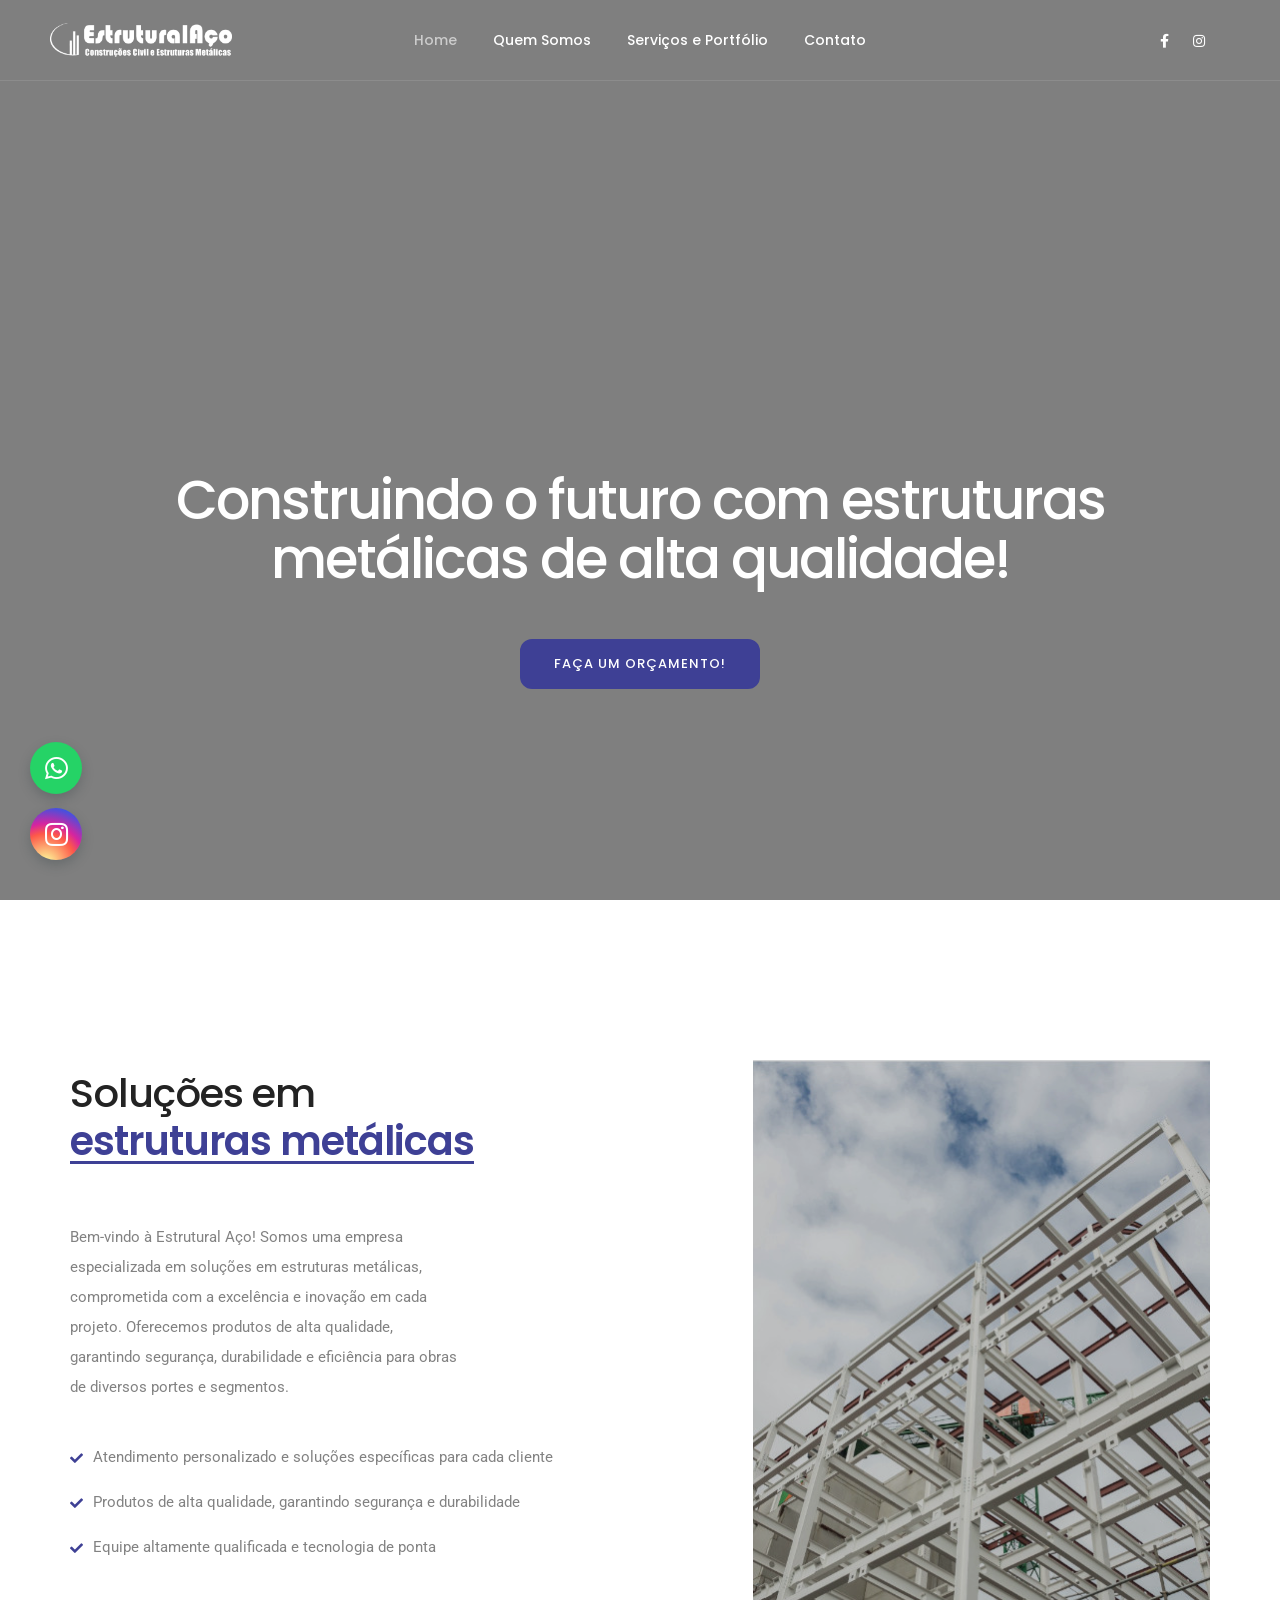
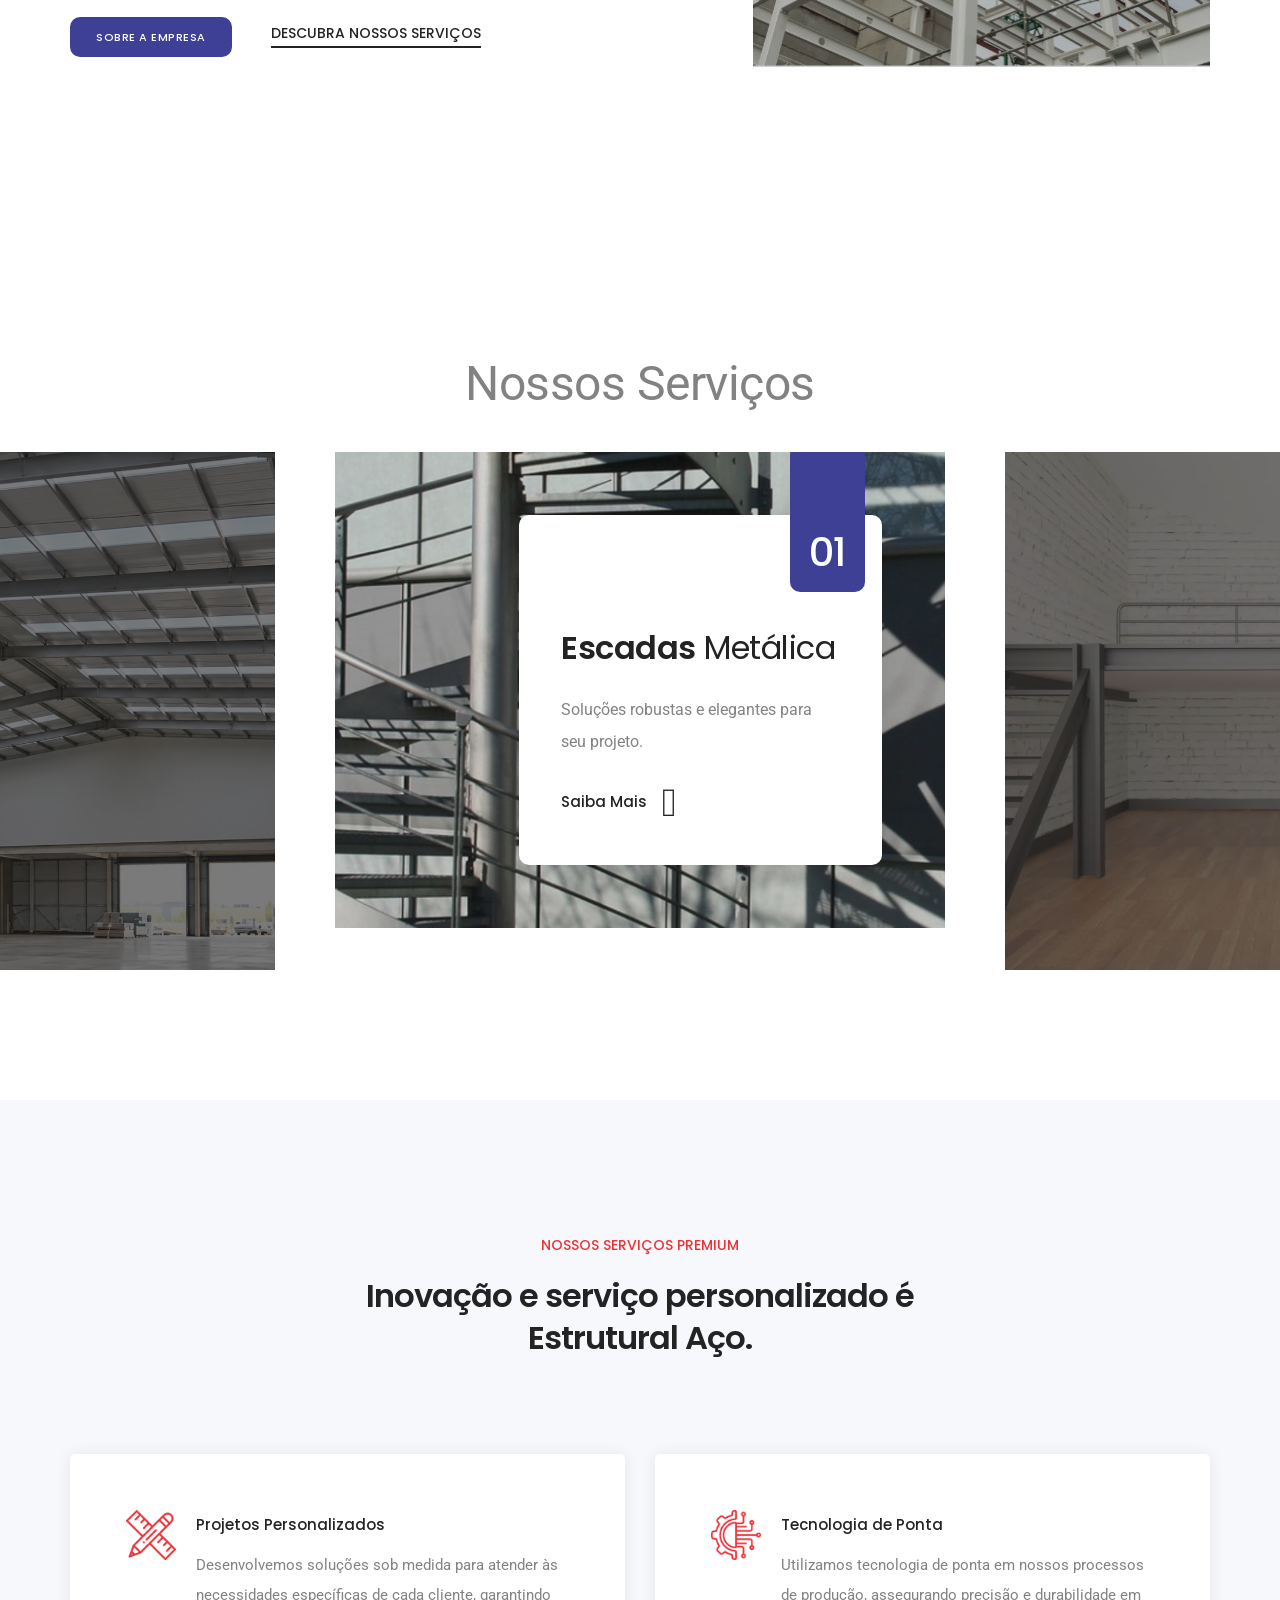
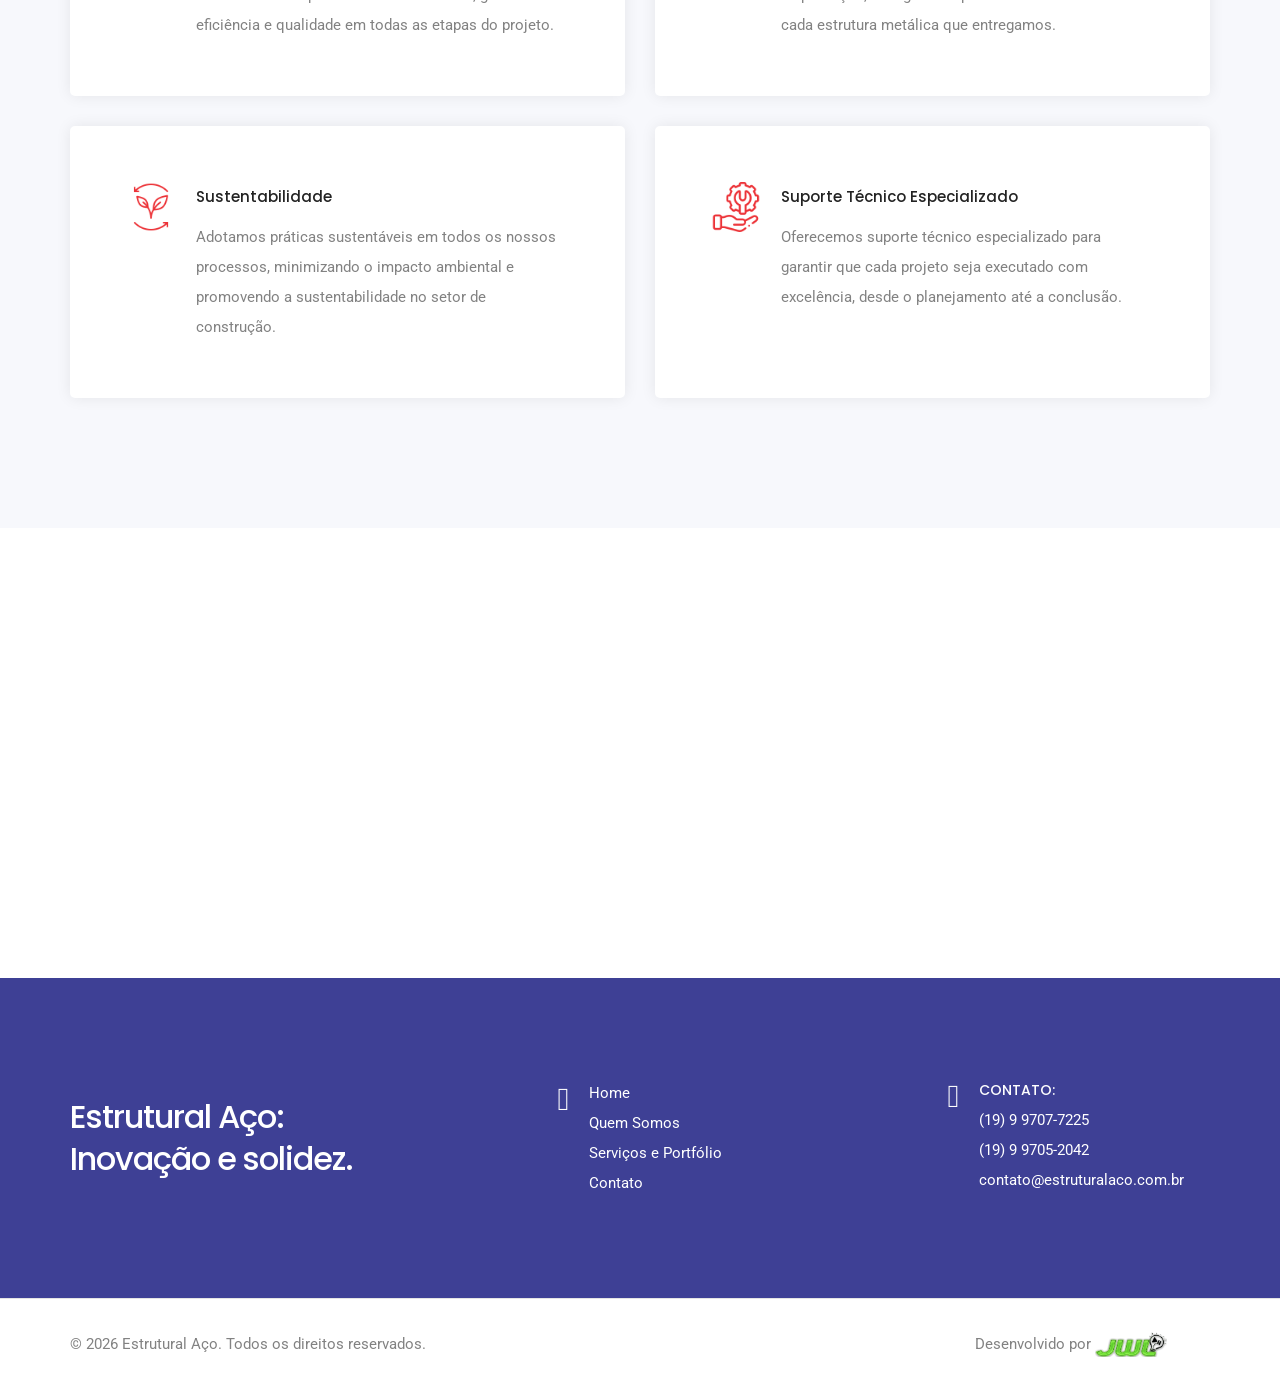
==== commit 32f85abf: "Remove fotos repetidas do portfólio Exclui 8 imagens duplicadas (escada caracol, mezanino, cobertura" ====
--- a/index.html
+++ b/index.html
@@ -194,7 +194,7 @@
                     <div class="swiper-wrapper">
                         <!-- start slider item -->
                         <div class="swiper-slide">
-                            <div class="col-12 h-100 cover-background align-items-start d-flex justify-content-end padding-4-half-rem-all lg-padding-3-rem-all md-padding-4-rem-all xs-padding-3-rem-all" style="background: url(img/escada.jpg)">
+                            <div class="col-12 h-100 cover-background align-items-start d-flex justify-content-end padding-4-half-rem-all lg-padding-3-rem-all md-padding-4-rem-all xs-padding-3-rem-all" style="background: url(img/servicos/escada2.jpg)">
                                 <div class="slider-zoom-slide-dark-overlay opacity-very-light bg-extra-dark-gray"></div>
                                 <div class="border-radius-10px d-flex flex-column w-50 bg-white box-shadow-extra-large no-transition padding-4-half-rem-all pt-0 slider-zoom-content z-index-1 position-relative xl-w-75 xl-padding-3-rem-all lg-w-80 lg-padding-2-half-rem-all md-w-55 md-padding-4-half-rem-all sm-w-60 xs-w-100">
                                     <h4 class="border-radius-10px slider-zoom-label alt-font font-weight-500 bg-fast-yellow text-white padding-15px-bottom padding-6-rem-top align-self-end margin-2-half-rem-bottom sm-padding-9-rem-top">01</h4>
@@ -207,7 +207,7 @@
                         <!-- end slider item -->
                         <!-- start slider item -->
                         <div class="swiper-slide">
-                            <div class="col-12 h-100 cover-background align-items-start d-flex justify-content-end padding-4-half-rem-all lg-padding-3-rem-all md-padding-4-rem-all xs-padding-3-rem-all" style="background: url(img/mezanino.jpg)">
+                            <div class="col-12 h-100 cover-background align-items-start d-flex justify-content-end padding-4-half-rem-all lg-padding-3-rem-all md-padding-4-rem-all xs-padding-3-rem-all" style="background: url(img/servicos/mezanino1.jpg)">
                                 <div class="slider-zoom-slide-dark-overlay opacity-very-light bg-extra-dark-gray"></div>
                                 <div class="border-radius-10px d-flex flex-column w-50 bg-white box-shadow-extra-large no-transition padding-4-half-rem-all pt-0 slider-zoom-content z-index-1 position-relative xl-w-75 xl-padding-3-rem-all lg-w-80 lg-padding-2-half-rem-all md-w-55 md-padding-4-half-rem-all sm-w-60 xs-w-100">
                                     <h4 class="border-radius-10px slider-zoom-label alt-font font-weight-500 bg-fast-yellow text-white padding-15px-bottom padding-6-rem-top align-self-end margin-2-half-rem-bottom sm-padding-9-rem-top">02</h4>
@@ -220,7 +220,7 @@
                         <!-- end slider item -->
                         <!-- start slider item -->
                         <div class="swiper-slide">
-                            <div class="col-12 h-100 cover-background align-items-start d-flex justify-content-end padding-4-half-rem-all lg-padding-3-rem-all md-padding-4-rem-all xs-padding-3-rem-all" style="background: url(img/cobertura.jpg)">
+                            <div class="col-12 h-100 cover-background align-items-start d-flex justify-content-end padding-4-half-rem-all lg-padding-3-rem-all md-padding-4-rem-all xs-padding-3-rem-all" style="background: url(img/servicos/cobertura1.jpg)">
                                 <div class="slider-zoom-slide-dark-overlay opacity-very-light bg-extra-dark-gray"></div>
                                 <div class="border-radius-10px d-flex flex-column w-50 bg-white box-shadow-extra-large no-transition padding-4-half-rem-all pt-0 slider-zoom-content z-index-1 position-relative xl-w-75 xl-padding-3-rem-all lg-w-80 lg-padding-2-half-rem-all md-w-55 md-padding-4-half-rem-all sm-w-60 xs-w-100">
                                     <h4 class="border-radius-10px slider-zoom-label alt-font font-weight-500 bg-fast-yellow text-white padding-15px-bottom padding-6-rem-top align-self-end margin-2-half-rem-bottom sm-padding-9-rem-top">03</h4>
@@ -233,7 +233,7 @@
                         <!-- end slider item -->
                         <!-- start slider item -->
                         <div class="swiper-slide">
-                            <div class="col-12 h-100 cover-background align-items-start d-flex justify-content-end padding-4-half-rem-all lg-padding-3-rem-all md-padding-4-rem-all xs-padding-3-rem-all" style="background: url(img/galpao.jpg)">
+                            <div class="col-12 h-100 cover-background align-items-start d-flex justify-content-end padding-4-half-rem-all lg-padding-3-rem-all md-padding-4-rem-all xs-padding-3-rem-all" style="background: url(img/galeria/34.jpg)">
                                 <div class="slider-zoom-slide-dark-overlay opacity-very-light bg-extra-dark-gray"></div>
                                 <div class="border-radius-10px d-flex flex-column w-50 bg-white box-shadow-extra-large no-transition padding-4-half-rem-all pt-0 slider-zoom-content z-index-1 position-relative xl-w-75 xl-padding-3-rem-all lg-w-80 lg-padding-2-half-rem-all md-w-55 md-padding-4-half-rem-all sm-w-60 xs-w-100">
                                     <h4 class="border-radius-10px slider-zoom-label alt-font font-weight-500 bg-fast-yellow text-white padding-15px-bottom padding-6-rem-top align-self-end margin-2-half-rem-bottom sm-padding-9-rem-top">04</h4>
